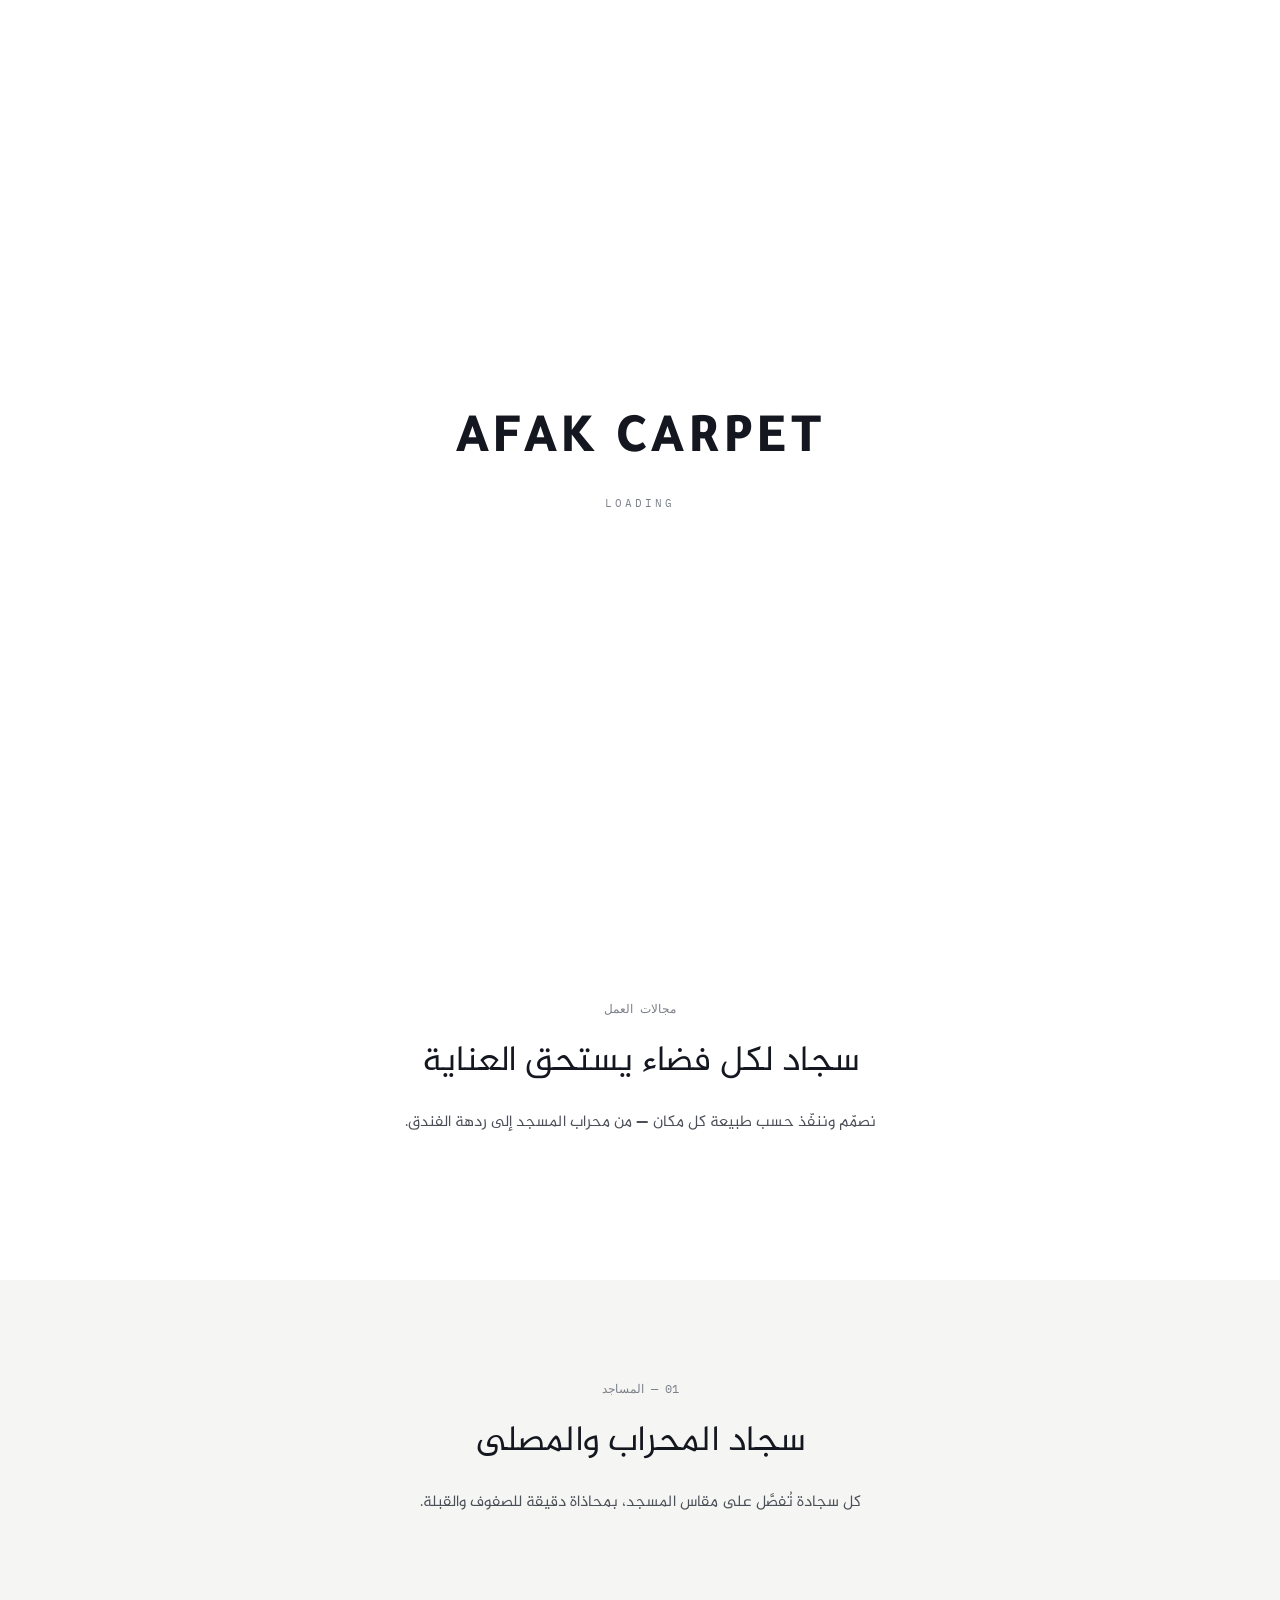
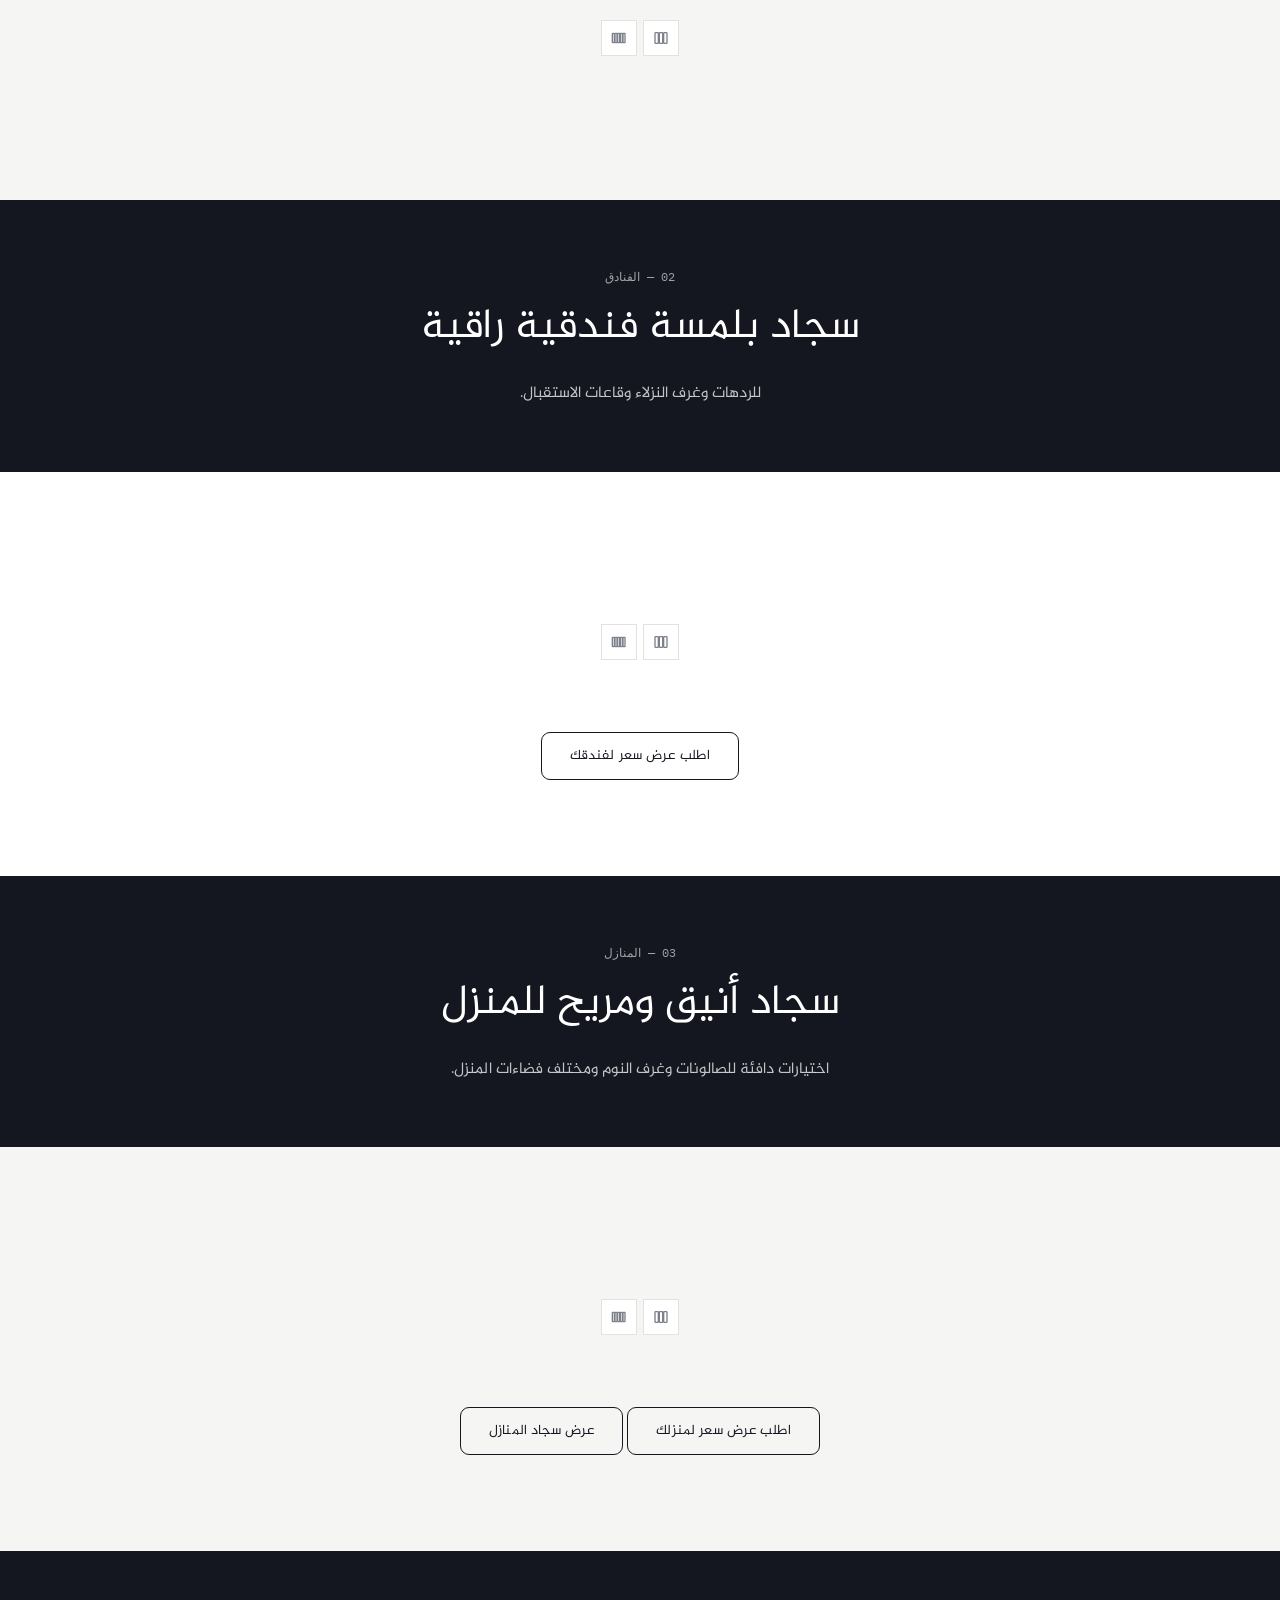
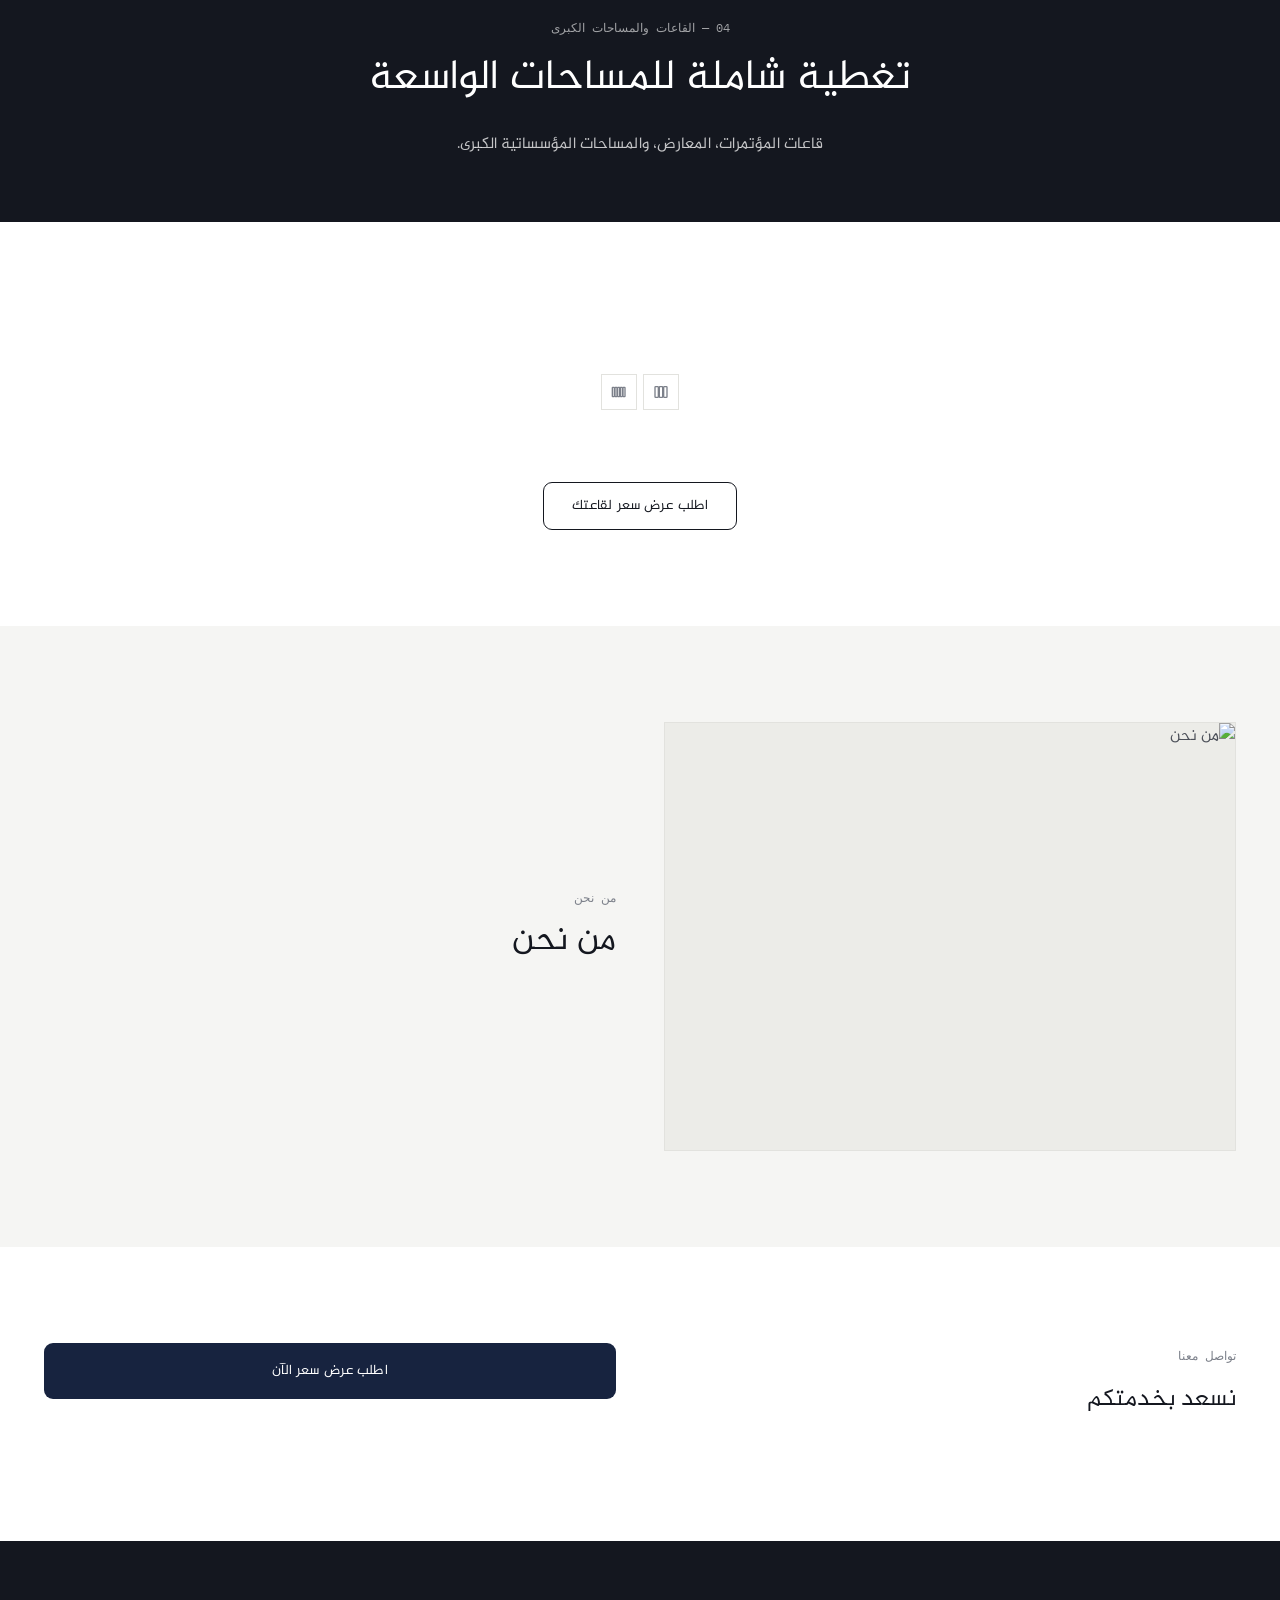
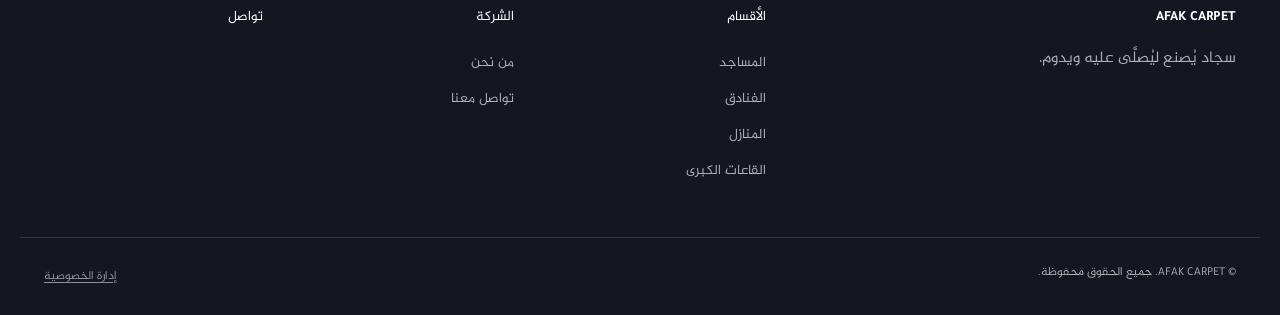
==== index.html @ c7d6a9c6 "Remove required markers from quote labels" ====
<!DOCTYPE html>
<html lang="ar" dir="rtl">
<head>
<meta charset="UTF-8">
<meta name="viewport" content="width=device-width, initial-scale=1.0">
<title>AFAK CARPET — سجاد المساجد والفنادق والمؤسسات</title>
<meta name="description" content="آفاق كاربت: توريد وتفصيل السجاد للمساجد والفنادق والروضات وقاعات المؤتمرات في الجزائر.">
<link rel="preconnect" href="https://fonts.googleapis.com">
<link href="https://fonts.googleapis.com/css2?family=Tajawal:wght@400;500;700;800&family=IBM+Plex+Mono:wght@400;500&display=swap" rel="stylesheet">
<link rel="icon" id="faviconLink" href="">
<link rel="stylesheet" href="design-tokens.css">
<link rel="stylesheet" href="style.css">
</head>
<body>
<a href="#top" class="skip-link">تخطي إلى المحتوى الرئيسي</a>

<div class="site-loader" id="siteLoader">
  <div class="site-loader-mark">AFAK CARPET</div>
  <div class="site-loader-sub">Loading</div>
</div>


<!-- ===================== HEADER ===================== -->
<header class="site-header on-dark" id="siteHeader">
  <div class="container">
    <a href="#top" class="brand" id="brandLink">
      <img id="logoImg" src="" alt="" style="display:none">
      <span id="brandName">AFAK CARPET</span>
    </a>
    <nav class="nav-links">
      <a class="nav-link" href="#mosques" data-i18n="nav.mosques">المساجد</a>
      <a class="nav-link" href="#hotels" data-i18n="nav.hotels">الفنادق</a>
      <a class="nav-link" href="#schools" data-i18n="nav.schools">المنازل</a>
      <a class="nav-link" href="#halls" data-i18n="nav.halls">القاعات والمساحات الكبرى</a>
      <a class="nav-link" href="#about" data-i18n="nav.about">من نحن</a>
      <a class="nav-link" href="#contact" data-i18n="nav.contact">تواصل معنا</a>
    </nav>
    <div class="nav-cta">
      <button class="lang-toggle" id="langToggle" aria-label="Switch language">
        <span data-lang-btn="ar" class="is-active">AR</span><span data-lang-btn="en">EN</span>
      </button>
      <button class="btn btn-primary" data-open-quote data-i18n="cta.quote">اطلب عرض سعر</button>
      <button class="hamburger" id="hamburgerBtn" aria-label="القائمة" aria-controls="drawer" aria-expanded="false"><span></span><span></span><span></span></button>
    </div>
  </div>
</header>

<!-- Mobile drawer -->
<div class="drawer" id="drawer" aria-hidden="true">
  <div class="drawer-head">
    <span class="brand">AFAK CARPET</span>
    <button class="drawer-close" id="drawerClose" aria-label="إغلاق">✕</button>
  </div>
  <ul class="drawer-links">
    <li><a href="#mosques" data-i18n="nav.mosques">المساجد</a></li>
    <li><a href="#hotels" data-i18n="nav.hotels">الفنادق</a></li>
    <li><a href="#schools" data-i18n="nav.schools">المنازل</a></li>
    <li><a href="#halls" data-i18n="nav.halls">القاعات والمساحات الكبرى</a></li>
    <li><a href="#about" data-i18n="nav.about">من نحن</a></li>
    <li><a href="#contact" data-i18n="nav.contact">تواصل معنا</a></li>
  </ul>
</div>

<main id="top">

  <!-- ===================== HERO SLIDER (Tesla-style) ===================== -->
  <section class="hero-slider" id="heroSlider">
    <!-- slides injected by JS -->
    <button class="hero-arrow prev" id="heroPrev" aria-label="السابق">‹</button>
    <button class="hero-arrow next" id="heroNext" aria-label="التالي">›</button>
    <div class="hero-dots" id="heroDots"></div>
    <span class="hero-scroll-hint" data-i18n="hero.scrollHint">مرّر للأسفل</span>
  </section>

  <!-- ===================== CATEGORIES ===================== -->
  <section class="section">
    <div class="container">
      <div class="section-head">
        <span class="label-eyebrow" data-i18n="cats.eyebrow">مجالات العمل</span>
        <h2 data-i18n="cats.title">سجاد لكل فضاء يستحق العناية</h2>
        <p data-i18n="cats.text">نصمّم وننفّذ حسب طبيعة كل مكان — من محراب المسجد إلى ردهة الفندق.</p>
      </div>
      <div class="cat-grid" id="catGrid"></div>
    </div>
  </section>

  <!-- ===================== MOSQUES — signature catalog experience ===================== -->
  <section class="section section-soft" id="mosques">
    <div class="container">
      <div class="section-head">
        <span class="label-eyebrow">01 — <span data-i18n="nav.mosques">المساجد</span></span>
        <h2><span data-i18n="mosques.title">سجاد المحراب والمصلى</span><span class="count-badge" id="mosquesCount"></span></h2>
        <p data-i18n="mosques.text">كل سجادة تُفصَّل على مقاس المسجد، بمحاذاة دقيقة للصفوف والقبلة.</p>
      </div>

      <div class="product-category-filters" id="mosquesProductCategories" aria-label="تصنيف المنتجات"></div>
      <div class="color-swatches" id="mosquesSwatches"></div>
      <div class="col-toggle" id="mosquesColToggle" data-grid="mosqueGrid">
        <button type="button" data-cols="1" aria-label="عمود واحد" aria-pressed="false" title="عمود واحد"><svg viewBox="0 0 24 24" fill="none" stroke="currentColor" stroke-width="2"><rect x="5" y="4" width="14" height="16" rx="1"/></svg></button>
        <button type="button" data-cols="2" aria-label="عمودين" aria-pressed="false" title="عمودين"><svg viewBox="0 0 24 24" fill="none" stroke="currentColor" stroke-width="2"><rect x="3" y="4" width="8" height="16" rx="1"/><rect x="13" y="4" width="8" height="16" rx="1"/></svg></button>
        <button type="button" data-cols="3" aria-label="ثلاث بطاقات" title="ثلاث بطاقات"><svg viewBox="0 0 24 24" fill="none" stroke="currentColor" stroke-width="2"><rect x="3" y="4" width="5" height="16" rx="1"/><rect x="9.5" y="4" width="5" height="16" rx="1"/><rect x="16" y="4" width="5" height="16" rx="1"/></svg></button>
        <button type="button" data-cols="6" aria-label="ست بطاقات" title="ست بطاقات"><svg viewBox="0 0 24 24" fill="none" stroke="currentColor" stroke-width="2"><rect x="2" y="5" width="3" height="14" rx=".5"/><rect x="6" y="5" width="3" height="14" rx=".5"/><rect x="10" y="5" width="3" height="14" rx=".5"/><rect x="14" y="5" width="3" height="14" rx=".5"/><rect x="18" y="5" width="3" height="14" rx=".5"/></svg></button>
      </div>

      <div class="product-grid" id="mosqueGrid"></div>
      <p class="empty-state" id="mosqueEmpty" style="display:none" data-i18n="empty.products">لا توجد منتجات مضافة بعد لهذا القسم.</p>
    </div>
  </section>

  <!-- ===================== HOTELS ===================== -->
  <section class="segment-hero" id="hotels-hero">
    <div class="container">
      <span class="label-eyebrow" style="color:rgba(255,255,255,.6)">02 — <span data-i18n="nav.hotels">الفنادق</span></span>
      <h1><span data-i18n="hotels.title">سجاد بلمسة فندقية راقية</span><span class="count-badge" id="hotelsCount" style="border-color:rgba(255,255,255,.3); color:rgba(255,255,255,.6)"></span></h1>
      <p data-i18n="hotels.text">للردهات وغرف النزلاء وقاعات الاستقبال.</p>
    </div>
  </section>
  <section class="section" id="hotels">
    <div class="container">
      <div class="product-category-filters" id="hotelsProductCategories" aria-label="تصنيف المنتجات"></div>
      <div class="color-swatches" id="hotelsSwatches"></div>
      <div class="col-toggle" id="hotelsColToggle" data-grid="hotelsGrid">
        <button type="button" data-cols="1" aria-label="عمود واحد" title="عمود واحد"><svg viewBox="0 0 24 24" fill="none" stroke="currentColor" stroke-width="2"><rect x="5" y="4" width="14" height="16" rx="1"/></svg></button>
        <button type="button" data-cols="2" aria-label="عمودين" title="عمودين"><svg viewBox="0 0 24 24" fill="none" stroke="currentColor" stroke-width="2"><rect x="3" y="4" width="8" height="16" rx="1"/><rect x="13" y="4" width="8" height="16" rx="1"/></svg></button>
        <button type="button" data-cols="3" aria-label="ثلاث بطاقات" title="ثلاث بطاقات"><svg viewBox="0 0 24 24" fill="none" stroke="currentColor" stroke-width="2"><rect x="3" y="4" width="5" height="16" rx="1"/><rect x="9.5" y="4" width="5" height="16" rx="1"/><rect x="16" y="4" width="5" height="16" rx="1"/></svg></button>
        <button type="button" data-cols="6" aria-label="ست بطاقات" title="ست بطاقات"><svg viewBox="0 0 24 24" fill="none" stroke="currentColor" stroke-width="2"><rect x="2" y="5" width="3" height="14" rx=".5"/><rect x="6" y="5" width="3" height="14" rx=".5"/><rect x="10" y="5" width="3" height="14" rx=".5"/><rect x="14" y="5" width="3" height="14" rx=".5"/><rect x="18" y="5" width="3" height="14" rx=".5"/></svg></button>
      </div>
      <div class="product-grid" id="hotelsGrid"></div>
      <p class="empty-state" id="hotelsEmpty" style="display:none" data-i18n="empty.products">لا توجد منتجات مضافة بعد لهذا القسم.</p>
      <div class="center mt-4"><button class="btn btn-outline" data-open-quote data-i18n="hotels.cta">اطلب عرض سعر لفندقك</button></div>
    </div>
  </section>

  <!-- ===================== HOUSE RUGS ===================== -->
  <section class="segment-hero" id="schools-hero">
    <div class="container">
      <span class="label-eyebrow" style="color:rgba(255,255,255,.6)">03 — <span data-i18n="nav.schools">المنازل</span></span>
      <h1><span data-i18n="schools.title">سجاد أنيق ومريح للمنزل</span><span class="count-badge" id="schoolsCount" style="border-color:rgba(255,255,255,.3); color:rgba(255,255,255,.6)"></span></h1>
      <p data-i18n="schools.text">اختيارات دافئة للصالونات وغرف النوم ومختلف فضاءات المنزل.</p>
    </div>
  </section>
  <section class="section section-soft" id="schools">
    <div class="container">
      <div class="product-category-filters" id="schoolsProductCategories" aria-label="تصنيف المنتجات"></div>
      <div class="color-swatches" id="schoolsSwatches"></div>
      <div class="col-toggle" id="schoolsColToggle" data-grid="schoolsGrid">
        <button type="button" data-cols="1" aria-label="عمود واحد" title="عمود واحد"><svg viewBox="0 0 24 24" fill="none" stroke="currentColor" stroke-width="2"><rect x="5" y="4" width="14" height="16" rx="1"/></svg></button>
        <button type="button" data-cols="2" aria-label="عمودين" title="عمودين"><svg viewBox="0 0 24 24" fill="none" stroke="currentColor" stroke-width="2"><rect x="3" y="4" width="8" height="16" rx="1"/><rect x="13" y="4" width="8" height="16" rx="1"/></svg></button>
        <button type="button" data-cols="3" aria-label="ثلاث بطاقات" title="ثلاث بطاقات"><svg viewBox="0 0 24 24" fill="none" stroke="currentColor" stroke-width="2"><rect x="3" y="4" width="5" height="16" rx="1"/><rect x="9.5" y="4" width="5" height="16" rx="1"/><rect x="16" y="4" width="5" height="16" rx="1"/></svg></button>
        <button type="button" data-cols="6" aria-label="ست بطاقات" title="ست بطاقات"><svg viewBox="0 0 24 24" fill="none" stroke="currentColor" stroke-width="2"><rect x="2" y="5" width="3" height="14" rx=".5"/><rect x="6" y="5" width="3" height="14" rx=".5"/><rect x="10" y="5" width="3" height="14" rx=".5"/><rect x="14" y="5" width="3" height="14" rx=".5"/><rect x="18" y="5" width="3" height="14" rx=".5"/></svg></button>
      </div>
      <div class="product-grid" id="schoolsGrid"></div>
      <p class="empty-state" id="schoolsEmpty" style="display:none" data-i18n="empty.products">لا توجد منتجات مضافة بعد لهذا القسم.</p>
      <div class="center mt-4"><button class="btn btn-outline" data-open-quote data-i18n="schools.cta">اطلب عرض سعر لمنزلك</button> <a class="btn btn-outline" href="ar/manazil/" data-house-page-link>عرض سجاد المنازل</a></div>
    </div>
  </section>

  <!-- ===================== HALLS ===================== -->
  <section class="segment-hero" id="halls-hero">
    <div class="container">
      <span class="label-eyebrow" style="color:rgba(255,255,255,.6)">04 — <span data-i18n="nav.halls">القاعات والمساحات الكبرى</span></span>
      <h1><span data-i18n="halls.title">تغطية شاملة للمساحات الواسعة</span><span class="count-badge" id="hallsCount" style="border-color:rgba(255,255,255,.3); color:rgba(255,255,255,.6)"></span></h1>
      <p data-i18n="halls.text">قاعات المؤتمرات، المعارض، والمساحات المؤسساتية الكبرى.</p>
    </div>
  </section>
  <section class="section" id="halls">
    <div class="container">
      <div class="product-category-filters" id="hallsProductCategories" aria-label="تصنيف المنتجات"></div>
      <div class="color-swatches" id="hallsSwatches"></div>
      <div class="col-toggle" id="hallsColToggle" data-grid="hallsGrid">
        <button type="button" data-cols="1" aria-label="عمود واحد" title="عمود واحد"><svg viewBox="0 0 24 24" fill="none" stroke="currentColor" stroke-width="2"><rect x="5" y="4" width="14" height="16" rx="1"/></svg></button>
        <button type="button" data-cols="2" aria-label="عمودين" title="عمودين"><svg viewBox="0 0 24 24" fill="none" stroke="currentColor" stroke-width="2"><rect x="3" y="4" width="8" height="16" rx="1"/><rect x="13" y="4" width="8" height="16" rx="1"/></svg></button>
        <button type="button" data-cols="3" aria-label="ثلاث بطاقات" title="ثلاث بطاقات"><svg viewBox="0 0 24 24" fill="none" stroke="currentColor" stroke-width="2"><rect x="3" y="4" width="5" height="16" rx="1"/><rect x="9.5" y="4" width="5" height="16" rx="1"/><rect x="16" y="4" width="5" height="16" rx="1"/></svg></button>
        <button type="button" data-cols="6" aria-label="ست بطاقات" title="ست بطاقات"><svg viewBox="0 0 24 24" fill="none" stroke="currentColor" stroke-width="2"><rect x="2" y="5" width="3" height="14" rx=".5"/><rect x="6" y="5" width="3" height="14" rx=".5"/><rect x="10" y="5" width="3" height="14" rx=".5"/><rect x="14" y="5" width="3" height="14" rx=".5"/><rect x="18" y="5" width="3" height="14" rx=".5"/></svg></button>
      </div>
      <div class="product-grid" id="hallsGrid"></div>
      <p class="empty-state" id="hallsEmpty" style="display:none" data-i18n="empty.products">لا توجد منتجات مضافة بعد لهذا القسم.</p>
      <div class="center mt-4"><button class="btn btn-outline" data-open-quote data-i18n="halls.cta">اطلب عرض سعر لقاعتك</button></div>
    </div>
  </section>

  <!-- ===================== ABOUT ===================== -->
  <section class="section section-soft" id="about">
    <div class="container about-grid">
      <div class="img-wrap"><img id="aboutImg" src="" alt="من نحن"></div>
      <div class="about-copy">
        <span class="label-eyebrow" data-i18n="nav.about">من نحن</span>
        <h2 id="aboutTitle">من نحن</h2>
        <p id="aboutText"></p>
      </div>
    </div>
  </section>

  <!-- ===================== PROJECTS ("مشاريعنا") ===================== -->
  <section class="section" id="projects" style="display:none">
    <div class="container">
      <div class="section-head">
        <span class="label-eyebrow" data-i18n="projects.eyebrow">أعمالنا</span>
        <h2 data-i18n="projects.title">مشاريع أنجزناها</h2>
      </div>
      <div class="projects-grid" id="projectsGrid"></div>
    </div>
  </section>

  <!-- ===================== TRUST BLOCK: stats / testimonials / certifications ===================== -->
  <section class="section section-soft" id="statsSection" style="display:none">
    <div class="container">
      <div class="stats-bar" id="statsBar"></div>
    </div>
  </section>

  <section class="section" id="testimonialsSection" style="display:none">
    <div class="container">
      <div class="section-head">
        <span class="label-eyebrow" data-i18n="testimonials.eyebrow">آراء عملائنا</span>
        <h2 data-i18n="testimonials.title">ثقتهم تشرفنا</h2>
      </div>
      <div class="testimonials-grid" id="testimonialsGrid"></div>
    </div>
  </section>

  <section class="section section-soft" id="certificationsSection" style="display:none">
    <div class="container">
      <div class="certifications-strip" id="certificationsStrip"></div>
    </div>
  </section>

  <!-- ===================== CONTACT ===================== -->
  <section class="section" id="contact">
    <div class="container contact-grid">
      <div>
        <span class="label-eyebrow" data-i18n="nav.contact">تواصل معنا</span>
        <h2 class="mt-2" data-i18n="contact.title">نسعد بخدمتكم</h2>
        <ul class="contact-info mt-4" id="contactList"></ul>
        <div class="social-row" id="socialRow"></div>
      </div>
      <div>
        <div class="contact-actions">
          <button class="btn btn-primary btn-block" data-open-quote style="height:56px" data-i18n="contact.cta">اطلب عرض سعر الآن</button>
          <a class="btn-whatsapp" id="contactWhatsappBtn" style="display:none" target="_blank" rel="noopener">
            <svg viewBox="0 0 24 24" fill="currentColor"><path d="M17.5 14.4c-.3-.1-1.7-.9-2-1-.3-.1-.5-.1-.6.1-.2.3-.7 1-.9 1.2-.2.2-.3.2-.6.1-.3-.1-1.3-.5-2.4-1.5-.9-.8-1.5-1.8-1.7-2.1-.2-.3 0-.5.1-.6.1-.1.3-.3.4-.5.1-.1.2-.3.2-.4.1-.2 0-.3 0-.5s-.6-1.5-.9-2c-.2-.5-.4-.5-.6-.5h-.5c-.2 0-.5.1-.7.3-.3.3-1 1-1 2.4s1 2.8 1.2 3c.1.2 2 3.1 4.9 4.3.7.3 1.2.5 1.6.6.7.2 1.3.2 1.8.1.6-.1 1.7-.7 1.9-1.3.2-.7.2-1.2.2-1.3-.1-.2-.3-.3-.6-.4z"/><path d="M12 2C6.5 2 2 6.5 2 12c0 1.9.5 3.7 1.5 5.3L2 22l4.8-1.4C8.3 21.5 10.1 22 12 22c5.5 0 10-4.5 10-10S17.5 2 12 2zm0 18.2c-1.7 0-3.3-.5-4.7-1.3l-.3-.2-3 .9.9-2.9-.2-.3C3.9 15 3.4 13.5 3.4 12 3.4 7.3 7.3 3.4 12 3.4S20.6 7.3 20.6 12 16.7 20.2 12 20.2z"/></svg>
            <span data-i18n="contact.whatsapp">تواصل عبر واتساب</span>
          </a>
        </div>
      </div>
    </div>
  </section>

</main>

<!-- ===================== FOOTER ===================== -->
<footer class="site-footer">
  <div class="container footer-grid">
    <div>
      <h4 id="footerBrand">AFAK CARPET</h4>
      <p data-i18n="footer.tagline">سجاد يُصنع ليُصلَّى عليه ويدوم.</p>
    </div>
    <div>
      <h4 data-i18n="footer.sections">الأقسام</h4>
      <ul>
        <li><a href="#mosques" data-i18n="nav.mosques">المساجد</a></li>
        <li><a href="#hotels" data-i18n="nav.hotels">الفنادق</a></li>
        <li><a href="#schools" data-i18n="nav.schools">المنازل</a></li>
        <li><a href="#halls" data-i18n="footer.hallsShort">القاعات الكبرى</a></li>
      </ul>
    </div>
    <div>
      <h4 data-i18n="footer.company">الشركة</h4>
      <ul>
        <li><a href="#about" data-i18n="nav.about">من نحن</a></li>
        <li><a href="#contact" data-i18n="nav.contact">تواصل معنا</a></li>
      </ul>
    </div>
    <div>
      <h4 data-i18n="footer.contact">تواصل</h4>
      <ul id="footerContact"></ul>
    </div>
  </div>
  <div class="container footer-bottom">
    <span>© <span id="year"></span> AFAK CARPET. <span data-i18n="footer.rights">جميع الحقوق محفوظة.</span></span>
    <button type="button" class="privacy-settings-link" id="privacySettingsBtn" data-i18n="privacy.manage">إدارة الخصوصية</button>
  </div>
</footer>

<!-- ===================== PRODUCT DETAIL OVERLAY ===================== -->
<div class="detail-overlay" id="detailOverlay" role="dialog" aria-modal="true" aria-hidden="true">
  <div class="detail-head">
    <button class="detail-back" id="detailClose">‹ <span data-i18n="detail.back">رجوع</span></button>
  </div>
  <div class="detail-body">
    <div class="detail-layout">
      <section class="detail-gallery-column" aria-label="معرض صور المنتج">
        <div class="detail-gallery-stage" id="detailGalleryStage">
          <button type="button" class="detail-gallery-arrow detail-gallery-prev" id="detailGalleryPrev" aria-label="الصورة السابقة">‹</button>
          <div class="detail-hero protected-image"><img id="detailImg" src="" alt=""><span class="product-watermark" id="detailWatermark" aria-hidden="true"></span></div>
          <button type="button" class="detail-gallery-arrow detail-gallery-next" id="detailGalleryNext" aria-label="الصورة التالية">›</button>
        </div>
        <div class="detail-thumbnails" id="detailThumbnails" aria-label="صور المنتج"></div>
      </section>
      <section class="detail-info-column" aria-label="معلومات المنتج">
        <nav class="breadcrumb" id="detailBreadcrumb"></nav>
        <span class="label-eyebrow" id="detailCat">—</span>
        <h1 class="detail-title" id="detailName">—</h1>
        <div class="detail-product-price" id="detailProductPrice">—</div>
        <p class="detail-product-description" id="detailDesc"></p>
        <div class="detail-spec-table" id="detailSpecs"></div>
        <div class="detail-sticky-action"><button class="btn btn-primary" id="detailStickyCta" data-open-quote>اطلب الفاتورة النموذجية</button></div>
      </section>
    </div>
  </div>
</div>
<div class="image-lightbox" id="imageLightbox" role="dialog" aria-modal="true" aria-hidden="true">
  <div class="image-lightbox-toolbar">
    <span id="lightboxImageCount">1 / 1</span>
    <button type="button" id="lightboxClose" aria-label="إغلاق">✕</button>
  </div>
  <button type="button" class="lightbox-arrow lightbox-prev" id="lightboxPrev" aria-label="الصورة السابقة">‹</button>
  <div class="image-lightbox-stage protected-image" id="imageLightboxStage"><img id="lightboxImage" src="" alt=""><span class="product-watermark" id="lightboxWatermark" aria-hidden="true"></span></div>
  <button type="button" class="lightbox-arrow lightbox-next" id="lightboxNext" aria-label="الصورة التالية">›</button>
  <div class="lightbox-thumbnails" id="lightboxThumbnails" aria-label="صور المنتج"></div>
</div>

<!-- ===================== FLOATING UTILITY BUTTONS ===================== -->
<button class="go-up-btn" id="goUpBtn" aria-label="الرجوع للأعلى">
  <svg viewBox="0 0 24 24" fill="none" stroke="currentColor" stroke-width="2" stroke-linecap="round" stroke-linejoin="round"><path d="M12 19V5"/><path d="M5 12l7-7 7 7"/></svg>
</button>
<button class="section-menu-btn" id="sectionMenuBtn" aria-label="أقسام الموقع" aria-controls="sectionMenuPopover" aria-expanded="false">
  <svg viewBox="0 0 24 24" fill="none" stroke="currentColor" stroke-width="2" stroke-linecap="round" stroke-linejoin="round"><path d="M12 5v14M5 12h14"/></svg>
</button>
<nav class="section-menu-popover" id="sectionMenuPopover"></nav>

<!-- ===================== QUOTE MODAL (unified form) ===================== -->
<div class="modal-overlay" id="quoteModal" role="dialog" aria-modal="true" aria-hidden="true">
  <div class="modal-box">
    <div class="modal-head">
      <h3 data-i18n="quote.title">اطلب عرض سعر</h3>
      <button class="modal-close" id="quoteClose" aria-label="إغلاق">✕</button>
    </div>
    <div class="quote-product-ref" id="quoteProductRefBox" style="display:none; margin-bottom:16px; padding:12px; background:var(--canvas-soft); border:1px solid var(--hairline); display:flex; align-items:center; gap:12px;">
      <img id="quoteProductRefImg" style="width:48px; height:48px; object-fit:contain; background:#fff; border:1px solid var(--hairline)">
      <div>
        <div style="font-size:12px; color:var(--muted)" data-i18n="quote.aboutProduct">بخصوص المنتج:</div>
        <div id="quoteProductRefName" style="font-weight:700; font-size:14px"></div>
      </div>
    </div>
    <div class="insulation-order-fields" id="insulationOrderFields" hidden>
      <div class="field"><label for="qInsulationEnabled">هل تريد العازل؟</label><select id="qInsulationEnabled"><option value="no">لا</option><option value="yes">نعم</option></select></div>
      <div class="admin-grid-2" id="insulationQualityFields" hidden>
        <div class="field"><label for="qInsulationQuality">نوعية العازل</label><select id="qInsulationQuality"></select></div>
        <div class="field"><label for="qInsulationArea">المساحة بالمتر المربع</label><input type="number" id="qInsulationArea" min="0.01" step="0.01"></div>
      </div>
      <p class="form-note" id="insulationEstimate"></p>
    </div>
    <form id="quoteForm">
      <div class="field">
        <label for="qName" data-i18n="quote.name">الاسم الكامل</label>
        <input type="text" id="qName" required>
      </div>
      <div class="field">
        <label for="qPhone" data-i18n="quote.phone">رقم الهاتف</label>
        <input type="tel" id="qPhone" required placeholder="05xxxxxxxx">
      </div>
      <div class="field">
        <label for="qCategory" data-i18n="quote.category">المجال المطلوب</label>
        <select id="qCategory" required>
          <option value="" data-i18n="quote.categoryPlaceholder">اختر المجال</option>
          <option value="mosques" data-i18n="nav.mosques">المساجد</option>
          <option value="hotels" data-i18n="nav.hotels">الفنادق</option>
          <option value="schools" data-i18n="nav.schools">المنازل</option>
          <option value="halls" data-i18n="nav.halls">قاعات المؤتمرات والمساحات الكبرى</option>
        </select>
      </div>
      <div class="admin-grid-2">
        <div class="field">
          <label for="qWilaya" data-i18n="quote.wilaya">الولاية</label>
          <select id="qWilaya" required><option value="" data-i18n="quote.wilayaPlaceholder">اختر الولاية</option></select>
        </div>
        <div class="field">
          <label for="qCommune" data-i18n="quote.commune">البلدية</label>
          <select id="qCommune" required><option value="" data-i18n="quote.communePlaceholder">اختر البلدية</option></select>
        </div>
      </div>
      <div class="field">
        <label for="qMessage" data-i18n="quote.message">تفاصيل إضافية (المساحة، الكمية...)</label>
        <textarea id="qMessage" data-i18n-placeholder="quote.messagePlaceholder" placeholder="مثال: قاعة صلاة 200م²"></textarea>
      </div>
      <div class="checkout-only-fields" id="checkoutOnlyFields" hidden>
        <div class="admin-grid-2">
          <div class="field"><label for="qQuantity">الكمية</label><input type="number" id="qQuantity" min="1" value="1"></div>
          <div class="field"><label for="qAddress">عنوان التوصيل</label><input type="text" id="qAddress" maxlength="240"></div>
        </div>
      </div>
      <div class="honeypot-field" aria-hidden="true">
        <label for="qWebsite">اترك هذا الحقل فارغًا</label>
        <input type="text" id="qWebsite" tabindex="-1" autocomplete="off">
      </div>
      <p class="form-error" id="quoteError" role="alert" hidden></p>
      <button type="submit" class="btn btn-primary btn-block" id="quoteSubmitButton" data-i18n="quote.submit">إرسال الطلب</button>
      <p class="form-note" id="quoteNote" data-i18n="quote.note">سنتواصل معكم في أقرب وقت لتأكيد التفاصيل والسعر.</p>
    </form>
    <div class="form-success" id="quoteSuccess" style="display:none">
      <div class="icon">✓</div>
      <h3 data-i18n="quote.successTitle">تم إرسال طلبكم بنجاح</h3>
      <p class="mt-2" data-i18n="quote.successText">سيتواصل معكم فريقنا قريبًا.</p>
      <a class="btn-whatsapp mt-4" id="successWhatsappBtn" style="display:none; margin:16px auto 0; width:fit-content" target="_blank" rel="noopener">
        <svg viewBox="0 0 24 24" fill="currentColor"><path d="M17.5 14.4c-.3-.1-1.7-.9-2-1-.3-.1-.5-.1-.6.1-.2.3-.7 1-.9 1.2-.2.2-.3.2-.6.1-.3-.1-1.3-.5-2.4-1.5-.9-.8-1.5-1.8-1.7-2.1-.2-.3 0-.5.1-.6.1-.1.3-.3.4-.5.1-.1.2-.3.2-.4.1-.2 0-.3 0-.5s-.6-1.5-.9-2c-.2-.5-.4-.5-.6-.5h-.5c-.2 0-.5.1-.7.3-.3.3-1 1-1 2.4s1 2.8 1.2 3c.1.2 2 3.1 4.9 4.3.7.3 1.2.5 1.6.6.7.2 1.3.2 1.8.1.6-.1 1.7-.7 1.9-1.3.2-.7.2-1.2.2-1.3-.1-.2-.3-.3-.6-.4z"/><path d="M12 2C6.5 2 2 6.5 2 12c0 1.9.5 3.7 1.5 5.3L2 22l4.8-1.4C8.3 21.5 10.1 22 12 22c5.5 0 10-4.5 10-10S17.5 2 12 2zm0 18.2c-1.7 0-3.3-.5-4.7-1.3l-.3-.2-3 .9.9-2.9-.2-.3C3.9 15 3.4 13.5 3.4 12 3.4 7.3 7.3 3.4 12 3.4S20.6 7.3 20.6 12 16.7 20.2 12 20.2z"/></svg>
        <span data-i18n="quote.alsoWhatsapp">إرسال عبر واتساب أيضًا</span>
      </a>
    </div>
  </div>
</div>

<!-- Privacy-first marketing consent: pixels are blocked until the visitor accepts. -->
<div class="consent-banner" id="consentBanner" role="dialog" aria-live="polite" aria-label="Privacy choices" hidden>
  <div class="consent-copy">
    <strong data-i18n="privacy.title">الخصوصية والاختيارات</strong>
    <p data-i18n="privacy.text">نستخدم ملفات تحليل اختيارية لفهم أداء الموقع وتحسينه. لن نحمّل Meta أو TikTok قبل موافقتك.</p>
  </div>
  <div class="consent-actions">
    <button type="button" class="btn btn-outline" id="consentReject" data-i18n="privacy.reject">رفض الاختياري</button>
    <button type="button" class="btn btn-primary" id="consentAccept" data-i18n="privacy.accept">السماح بالتحليل</button>
  </div>
</div>

<script type="module">
import { initSiteListener, subscribeSite, submitOrder, esc, money, tf, isProductPublic, activeProductOffer } from "./app.js";
import { WILAYAS, communesOf } from "./algeria-data.js";

let SITE = null;
let mosqueList = [];
let currentProductRef = null; // full product snapshot object, or null

const ATTRIBUTION_STORAGE_KEY = "afak_first_touch_attribution_v1";
const ATTRIBUTION_KEYS = ["utm_source", "utm_medium", "utm_campaign", "utm_term", "utm_content", "fbclid", "ttclid"];
function cleanAttributionValue(value, max = 180){
  return String(value || "").replace(/[\u0000-\u001f\u007f]/g, " ").trim().slice(0, max);
}
function captureAttribution(){
  let saved = {};
  try { saved = JSON.parse(localStorage.getItem(ATTRIBUTION_STORAGE_KEY) || "{}"); } catch {}
  const query = new URLSearchParams(location.search);
  const hasCampaignParams = ATTRIBUTION_KEYS.some(key => query.get(key));
  if (!saved.landingPath || hasCampaignParams){
    saved = {
      landingPath: saved.landingPath || cleanAttributionValue(`${location.pathname}${location.search}`, 240),
      referrer: saved.referrer || cleanAttributionValue(document.referrer, 300),
      utmSource: cleanAttributionValue(query.get("utm_source") || saved.utmSource, 100),
      utmMedium: cleanAttributionValue(query.get("utm_medium") || saved.utmMedium, 100),
      utmCampaign: cleanAttributionValue(query.get("utm_campaign") || saved.utmCampaign, 160),
      utmTerm: cleanAttributionValue(query.get("utm_term") || saved.utmTerm, 160),
      utmContent: cleanAttributionValue(query.get("utm_content") || saved.utmContent, 160),
      fbclid: cleanAttributionValue(query.get("fbclid") || saved.fbclid, 180),
      ttclid: cleanAttributionValue(query.get("ttclid") || saved.ttclid, 180)
    };
    try { localStorage.setItem(ATTRIBUTION_STORAGE_KEY, JSON.stringify(saved)); } catch {}
  }
  return {
    landingPath: cleanAttributionValue(saved.landingPath || `${location.pathname}${location.search}`, 240),
    referrer: cleanAttributionValue(saved.referrer || document.referrer, 300),
    utmSource: cleanAttributionValue(saved.utmSource, 100), utmMedium: cleanAttributionValue(saved.utmMedium, 100),
    utmCampaign: cleanAttributionValue(saved.utmCampaign, 160), utmTerm: cleanAttributionValue(saved.utmTerm, 160),
    utmContent: cleanAttributionValue(saved.utmContent, 160), fbclid: cleanAttributionValue(saved.fbclid, 180),
    ttclid: cleanAttributionValue(saved.ttclid, 180)
  };
}
const firstTouchAttribution = captureAttribution();
function clearQuoteError(){
  const error = document.getElementById("quoteError");
  if (error){ error.hidden = true; error.textContent = ""; }
}
function showQuoteError(message){
  const error = document.getElementById("quoteError");
  if (error){ error.textContent = message; error.hidden = false; }
}
// One active color per section: selecting a new swatch immediately clears the old one.
const colorFilterState = { mosques: null, hotels: null, schools: null, halls: null };
const productCategoryFilterState = { mosques: null, hotels: null, schools: null, halls: null };

// Backward-compatible reader: supports both the old single `secondaryColor`
// field and the newer `secondaryColors` array.
function productColors(p){
  if (Array.isArray(p.secondaryColors)) return p.secondaryColors;
  return p.secondaryColor ? [p.secondaryColor] : [];
}
function renderProductCategoryFilters(containerId, sectionKey, category, show, onChange){
  const wrap = document.getElementById(containerId);
  const items = Array.isArray(category?.productCategories) ? category.productCategories : [];
  if (!show || !items.length){ wrap.style.display = "none"; wrap.innerHTML = ""; return; }
  wrap.style.display = "flex";
  wrap.innerHTML = items.map(item => `
    <button type="button" class="product-category-filter${productCategoryFilterState[sectionKey] === item.id ? " is-active" : ""}"
      data-product-category="${esc(item.id)}" aria-pressed="${productCategoryFilterState[sectionKey] === item.id}">${esc(tf(item, "name", currentLang))}</button>`).join("");
  wrap.querySelectorAll("button").forEach(button => button.addEventListener("click", () => {
    const id = button.dataset.productCategory;
    productCategoryFilterState[sectionKey] = productCategoryFilterState[sectionKey] === id ? null : id;
    renderProductCategoryFilters(containerId, sectionKey, category, show, onChange);
    onChange();
  }));
}
function safeHexColor(value, fallback = "#ffffff"){
  const raw = String(value || "").trim();
  return /^#[0-9a-f]{6}$/i.test(raw) ? raw.toLowerCase() : fallback;
}
function hexToRgba(hex, alpha){
  const value = safeHexColor(hex).slice(1);
  const r = parseInt(value.slice(0,2), 16), g = parseInt(value.slice(2,4), 16), b = parseInt(value.slice(4,6), 16);
  return `rgba(${r},${g},${b},${alpha})`;
}

/* ==================================================================
   i18n — static chrome dictionary (Phase 1) + tf() for optional
   bilingual admin content (Phase 2, wired in via app.js's tf helper).
   ================================================================== */
const I18N = {
  ar: {
    "nav.mosques": "المساجد", "nav.hotels": "الفنادق", "nav.schools": "المنازل",
    "nav.halls": "القاعات والمساحات الكبرى", "nav.about": "من نحن", "nav.contact": "تواصل معنا",
    "cta.quote": "اطلب عرض سعر",
    "cats.eyebrow": "مجالات العمل", "cats.title": "سجاد لكل فضاء يستحق العناية",
    "cats.text": "نصمّم وننفّذ حسب طبيعة كل مكان — من محراب المسجد إلى ردهة الفندق.",
    "mosques.title": "سجاد المحراب والمصلى",
    "mosques.text": "كل سجادة تُفصَّل على مقاس المسجد، بمحاذاة دقيقة للصفوف والقبلة.",
    "hotels.title": "سجاد بلمسة فندقية راقية", "hotels.text": "للردهات وغرف النزلاء وقاعات الاستقبال.",
    "hotels.cta": "اطلب عرض سعر لفندقك",
    "schools.title": "سجاد أنيق ومريح للمنزل", "schools.text": "اختيارات دافئة للصالونات وغرف النوم ومختلف فضاءات المنزل.",
    "schools.cta": "اطلب عرض سعر لمنزلك",
    "halls.title": "تغطية شاملة للمساحات الواسعة", "halls.text": "قاعات المؤتمرات، المعارض، والمساحات المؤسساتية الكبرى.",
    "halls.cta": "اطلب عرض سعر لقاعتك",
    "empty.products": "لا توجد منتجات مضافة بعد لهذا القسم.",
    "contact.title": "نسعد بخدمتكم", "contact.cta": "اطلب عرض سعر الآن", "contact.whatsapp": "تواصل عبر واتساب",
    "footer.tagline": "سجاد يُصنع ليُصلَّى عليه ويدوم.", "footer.sections": "الأقسام",
    "footer.hallsShort": "القاعات الكبرى", "footer.company": "الشركة", "footer.contact": "تواصل",
    "footer.rights": "جميع الحقوق محفوظة.", "footer.admin": "لوحة التحكم",
    "quote.title": "اطلب عرض سعر", "quote.aboutProduct": "بخصوص المنتج:",
    "quote.name": "الاسم الكامل", "quote.phone": "رقم الهاتف",
    "quote.category": "المجال المطلوب", "quote.categoryPlaceholder": "اختر المجال",
    "quote.wilaya": "الولاية", "quote.wilayaPlaceholder": "اختر الولاية",
    "quote.commune": "البلدية", "quote.communePlaceholder": "اختر البلدية",
    "quote.message": "تفاصيل إضافية (المساحة، الكمية...)", "quote.messagePlaceholder": "مثال: قاعة صلاة 200م²",
    "quote.submit": "إرسال الطلب", "quote.note": "سنتواصل معكم في أقرب وقت لتأكيد التفاصيل والسعر.",
    "quote.successTitle": "تم إرسال طلبكم بنجاح", "quote.successText": "سيتواصل معكم فريقنا قريبًا.",
    "quote.alsoWhatsapp": "إرسال عبر واتساب أيضًا",
    "detail.back": "رجوع", "detail.cta": "اطلب عرض سعر لهذا المنتج",
    "hero.explore": "استكشف المنتجات", "hero.scrollHint": "مرّر للأسفل", "card.quote": "اطلب عرض سعر",
    "projects.eyebrow": "أعمالنا", "projects.title": "مشاريع أنجزناها",
    "testimonials.eyebrow": "آراء عملائنا", "testimonials.title": "ثقتهم تشرفنا",
    "products.count": "منتج",
    "privacy.title": "الخصوصية والاختيارات", "privacy.text": "نستخدم ملفات تحليل اختيارية لفهم أداء الموقع وتحسينه. لن نحمّل Meta أو TikTok قبل موافقتك.", "privacy.reject": "رفض الاختياري", "privacy.accept": "السماح بالتحليل", "privacy.manage": "إدارة الخصوصية"
  },
  en: {
    "nav.mosques": "Mosques", "nav.hotels": "Hotels", "nav.schools": "House Rugs",
    "nav.halls": "Conference Halls", "nav.about": "About Us", "nav.contact": "Contact Us",
    "cta.quote": "Get a Quote",
    "cats.eyebrow": "What We Do", "cats.title": "Carpets for every space that deserves care",
    "cats.text": "Designed and executed for each place's nature — from the mosque's mihrab to the hotel lobby.",
    "mosques.title": "Mihrab & Prayer Hall Carpets",
    "mosques.text": "Every carpet is tailored to the mosque's exact size, precisely aligned with rows and qibla.",
    "hotels.title": "Carpets with a refined hotel touch", "hotels.text": "For lobbies, guest rooms, and reception halls.",
    "hotels.cta": "Get a quote for your hotel",
    "schools.title": "Elegant rugs for the home", "schools.text": "Warm choices for living rooms, bedrooms, and every home space.",
    "schools.cta": "Get a quote for your home",
    "halls.title": "Full coverage for large spaces", "halls.text": "Conference halls, exhibitions, and large institutional spaces.",
    "halls.cta": "Get a quote for your hall",
    "empty.products": "No products added yet for this section.",
    "contact.title": "We're happy to help", "contact.cta": "Get a Quote Now", "contact.whatsapp": "Chat on WhatsApp",
    "footer.tagline": "Carpets made to be prayed on, and to last.", "footer.sections": "Sections",
    "footer.hallsShort": "Large Halls", "footer.company": "Company", "footer.contact": "Contact",
    "footer.rights": "All rights reserved.", "footer.admin": "Admin Panel",
    "quote.title": "Request a Quote", "quote.aboutProduct": "About this product:",
    "quote.name": "Full Name", "quote.phone": "Phone Number",
    "quote.category": "Field of interest", "quote.categoryPlaceholder": "Choose a field",
    "quote.wilaya": "Wilaya", "quote.wilayaPlaceholder": "Choose wilaya",
    "quote.commune": "Commune", "quote.communePlaceholder": "Choose commune",
    "quote.message": "Additional details (area, quantity...)", "quote.messagePlaceholder": "e.g. 200m² prayer hall",
    "quote.submit": "Send Request", "quote.note": "We'll contact you shortly to confirm details and pricing.",
    "quote.successTitle": "Your request was sent successfully", "quote.successText": "Our team will reach out to you soon.",
    "quote.alsoWhatsapp": "Also send via WhatsApp",
    "detail.back": "Back", "detail.cta": "Request a quote for this product",
    "hero.explore": "Explore Products", "hero.scrollHint": "Scroll down", "card.quote": "Get a Quote",
    "projects.eyebrow": "Our Work", "projects.title": "Completed Projects",
    "testimonials.eyebrow": "Client Voices", "testimonials.title": "Trusted by those we serve",
    "products.count": "products",
    "privacy.title": "Privacy choices", "privacy.text": "We use optional analytics to understand and improve the website. Meta and TikTok will not load before you consent.", "privacy.reject": "Reject optional", "privacy.accept": "Allow analytics", "privacy.manage": "Privacy settings"
  }
};
let currentLang = localStorage.getItem("afak_lang") || "ar";

function applyTranslations(){
  document.documentElement.lang = currentLang;
  document.documentElement.dir = currentLang === "ar" ? "rtl" : "ltr";
  const dict = I18N[currentLang];
  document.querySelectorAll("[data-i18n]").forEach(el => {
    const key = el.dataset.i18n;
    if (dict[key] !== undefined) el.textContent = dict[key];
  });
  document.querySelectorAll("[data-i18n-placeholder]").forEach(el => {
    const key = el.dataset.i18nPlaceholder;
    if (dict[key] !== undefined) el.placeholder = dict[key];
  });
  document.querySelectorAll("[data-lang-btn]").forEach(el => {
    el.classList.toggle("is-active", el.dataset.langBtn === currentLang);
  });
  if (SITE) renderAll();
}
document.getElementById("langToggle").addEventListener("click", () => {
  currentLang = currentLang === "ar" ? "en" : "ar";
  localStorage.setItem("afak_lang", currentLang);
  applyTranslations();
});

/* ---------------- Header scroll + drawer ---------------- */
const header = document.getElementById("siteHeader");
window.addEventListener("scroll", () => {
  const scrolled = window.scrollY > 60;
  header.classList.toggle("is-scrolled", scrolled);
  header.classList.toggle("on-dark", !scrolled);
}, { passive: true });

const drawer = document.getElementById("drawer");
const hamburgerBtn = document.getElementById("hamburgerBtn");
let lastDrawerFocus = null;
function setDrawerOpen(open){
  const isOpen = Boolean(open);
  if (isOpen) lastDrawerFocus = document.activeElement;
  drawer.classList.toggle("is-open", isOpen);
  drawer.setAttribute("aria-hidden", String(!isOpen));
  hamburgerBtn.setAttribute("aria-expanded", String(isOpen));
  document.body.classList.toggle("drawer-open", isOpen);
  if (isOpen) requestAnimationFrame(() => drawer.querySelector("a")?.focus());
  else { lastDrawerFocus?.focus?.(); lastDrawerFocus = null; }
}
hamburgerBtn.addEventListener("click", () => setDrawerOpen(!drawer.classList.contains("is-open")));
document.getElementById("drawerClose").addEventListener("click", () => setDrawerOpen(false));
drawer.querySelectorAll("a").forEach(a => a.addEventListener("click", () => setDrawerOpen(false)));

/* ---------------- Wilaya / commune selects ---------------- */
function fillWilayaSelect(sel){
  WILAYAS.forEach(w => {
    const opt = document.createElement("option");
    opt.value = w.code; opt.textContent = `${w.code} - ${w.ar}`;
    sel.appendChild(opt);
  });
}
const qWilaya = document.getElementById("qWilaya");
const qCommune = document.getElementById("qCommune");
fillWilayaSelect(qWilaya);
qWilaya.addEventListener("change", () => {
  qCommune.innerHTML = `<option value="">${esc(I18N[currentLang]["quote.communePlaceholder"])}</option>`;
  communesOf(qWilaya.value).forEach(c => {
    const opt = document.createElement("option");
    opt.value = c; opt.textContent = c;
    qCommune.appendChild(opt);
  });
});

/* ---------------- WhatsApp helpers ---------------- */
function waLink(phoneRaw, message){
  const digits = (phoneRaw || "").replace(/\D/g, "").slice(0, 20);
  if (!digits) return "";
  const url = new URL(`https://wa.me/${digits}`);
  if (message) url.search = "?text=" + encodeURIComponent(String(message).slice(0, 1800));
  return url.toString();
}
function cleanText(value, max = 500){
  return String(value ?? "").replace(/[\u0000-\u001f\u007f]/g, " ").replace(/\s+/g, " ").trim().slice(0, max);
}
function cleanMultiline(value, max = 1000){
  return String(value ?? "").replace(/[\u0000-\u0008\u000b\u000c\u000e-\u001f\u007f]/g, " ").trim().slice(0, max);
}
function safePageUrl(value, fallback = "#top"){
  const raw = String(value ?? "").trim();
  if (!raw) return fallback;
  if (/^#[A-Za-z][A-Za-z0-9_-]*$/.test(raw)) return raw;
  try{
    const url = new URL(raw, location.origin);
    if (["http:", "https:"].includes(url.protocol)) return url.href;
  } catch {}
  return fallback;
}
function safeImageUrl(value){
  try{
    const url = new URL(String(value ?? "").trim(), location.origin);
    return ["http:", "https:"].includes(url.protocol) ? url.href : "";
  } catch { return ""; }
}
function watermarkMarkup(){
  const settings = SITE?.settings || {};
  if (settings.watermarkEnabled === false) return "";
  const logo = safeImageUrl(settings.logoUrl || "");
  const text = esc(settings.watermarkText || "AFAK CARPET");
  return `${logo ? `<img src="${esc(logo)}" alt="">` : ""}<span>${text}</span>`;
}
document.addEventListener("contextmenu", event => { if (SITE?.settings?.imageProtectionEnabled !== false && event.target.closest(".protected-image")) event.preventDefault(); });
document.addEventListener("dragstart", event => { if (SITE?.settings?.imageProtectionEnabled !== false && event.target.closest(".protected-image")) event.preventDefault(); });
function normalizePhone(value){ return String(value ?? "").replace(/[^0-9+]/g, "").slice(0, 20); }
function lastSubmittedOrder(){ return window.__afakLastOrder || null; }

/* ---------------- Quote modal ---------------- */
const quoteModal = document.getElementById("quoteModal");
const quoteForm = document.getElementById("quoteForm");
const quoteSuccess = document.getElementById("quoteSuccess");
const quoteProductRefBox = document.getElementById("quoteProductRefBox");

function openQuote(productSnapshot){
  clearQuoteError();
  currentProductRef = productSnapshot || null;
  const isHouseOrder = currentProductRef?.categoryId === "schools";
  const checkoutFields = document.getElementById("checkoutOnlyFields");
  checkoutFields.hidden = !isHouseOrder;
  document.getElementById("qQuantity").value = "1";
  document.getElementById("qAddress").value = "";
  const insulationFields = document.getElementById("insulationOrderFields");
  const insulationQualityFields = document.getElementById("insulationQualityFields");
  const insulationOptions = Array.isArray(currentProductRef?.insulationOptions) ? currentProductRef.insulationOptions : [];
  insulationFields.hidden = !currentProductRef || !insulationOptions.length;
  document.getElementById("qInsulationEnabled").value = "no";
  document.getElementById("qInsulationArea").value = "";
  document.getElementById("qInsulationQuality").innerHTML = insulationOptions.map(option => `<option value="${esc(option.id)}" data-price="${Number(option.pricePerSqm) || 0}">${esc(option.name)} — ${esc(money(option.pricePerSqm))}/م²</option>`).join("");
  insulationQualityFields.hidden = true;
  document.getElementById("insulationEstimate").textContent = "";
  document.getElementById("quoteSubmitButton").textContent = isHouseOrder ? (currentLang === "ar" ? "تأكيد الطلب" : "Confirm order") : (currentLang === "ar" ? "إرسال الطلب" : "Send request");
  document.getElementById("quoteNote").textContent = isHouseOrder ? (currentLang === "ar" ? "سنتواصل معكم لتأكيد التوفر والتوصيل والسعر النهائي." : "We will contact you to confirm availability, delivery, and the final price.") : (currentLang === "ar" ? "سنتواصل معكم في أقرب وقت لتأكيد التفاصيل والسعر." : "We will contact you shortly to confirm the details and price.");
  if (currentProductRef){
    document.getElementById("qCategory").value = currentProductRef.categoryId || "";
    document.getElementById("quoteProductRefImg").src = currentProductRef.image || "";
    document.getElementById("quoteProductRefName").textContent =
      `${currentProductRef.name || ""}${currentProductRef.price ? " — " + money(currentProductRef.price) : ""}`;
    quoteProductRefBox.style.display = "flex";
  } else {
    quoteProductRefBox.style.display = "none";
  }
  quoteForm.style.display = "block";
  quoteSuccess.style.display = "none";
  setQuoteModalOpen(true);
}
function updateInsulationEstimate(){
  const enabled = document.getElementById("qInsulationEnabled").value === "yes";
  const quality = document.getElementById("qInsulationQuality");
  const area = Math.max(0, Number(document.getElementById("qInsulationArea").value) || 0);
  const pricePerSqm = Number(quality.selectedOptions[0]?.dataset.price || 0);
  document.getElementById("insulationQualityFields").hidden = !enabled;
  document.getElementById("insulationEstimate").textContent = enabled && area && pricePerSqm ? `التقدير: ${area} م² × ${money(pricePerSqm)} = ${money(area * pricePerSqm)}` : "";
}
document.getElementById("qInsulationEnabled").addEventListener("change", updateInsulationEstimate);
document.getElementById("qInsulationQuality").addEventListener("change", updateInsulationEstimate);
document.getElementById("qInsulationArea").addEventListener("input", updateInsulationEstimate);
let lastQuoteFocus = null;
function setQuoteModalOpen(open){
  const isOpen = Boolean(open);
  if (isOpen) lastQuoteFocus = document.activeElement;
  quoteModal.classList.toggle("is-open", isOpen);
  quoteModal.setAttribute("aria-hidden", String(!isOpen));
  document.body.classList.toggle("modal-open", isOpen);
  if (isOpen) requestAnimationFrame(() => quoteModal.querySelector("input, select, textarea, button")?.focus());
  else { lastQuoteFocus?.focus?.(); lastQuoteFocus = null; }
}
document.addEventListener("click", (e) => {
  const trigger = e.target.closest("[data-open-quote]");
  if (!trigger) return;
  const fromDetail = trigger.closest("#detailOverlay");
  openQuote(fromDetail ? currentProductRef : (trigger.dataset.productSnapshot ? JSON.parse(trigger.dataset.productSnapshot) : null));
});
document.getElementById("quoteClose").addEventListener("click", () => setQuoteModalOpen(false));
quoteModal.addEventListener("click", (e) => { if (e.target === quoteModal) setQuoteModalOpen(false); });

quoteForm.addEventListener("submit", async (e) => {
  e.preventDefault();
  const submitBtn = quoteForm.querySelector("button[type=submit]");
  submitBtn.disabled = true;
  clearQuoteError();
  if (document.getElementById("qWebsite")?.value.trim()) { submitBtn.disabled = false; return; }
  const allowedCategories = new Set(["mosques", "hotels", "schools", "halls"]);
  const name = cleanText(document.getElementById("qName").value, 120);
  const phone = normalizePhone(document.getElementById("qPhone").value);
  const category = cleanText(document.getElementById("qCategory").value, 20);
  const wilayaCode = cleanText(qWilaya.value, 10);
  const wilayaName = cleanText(qWilaya.options[qWilaya.selectedIndex]?.text || "", 100);
  const commune = cleanText(qCommune.value, 100);
  const message = cleanMultiline(document.getElementById("qMessage").value, 1000);
  const quantity = Math.max(1, Number.parseInt(document.getElementById("qQuantity")?.value || "1", 10) || 1);
  const deliveryAddress = cleanText(document.getElementById("qAddress")?.value, 240);
  const insulationEnabled = document.getElementById("qInsulationEnabled").value === "yes";
  const insulationOption = currentProductRef?.insulationOptions?.find(option => option.id === document.getElementById("qInsulationQuality").value);
  const insulationArea = Math.max(0, Number(document.getElementById("qInsulationArea").value) || 0);
  const insulation = { enabled: insulationEnabled, qualityId: insulationOption?.id || "", qualityName: insulationOption?.name || "", pricePerSqm: Number(insulationOption?.pricePerSqm) || 0, areaSqm: insulationArea, total: insulationEnabled ? insulationArea * (Number(insulationOption?.pricePerSqm) || 0) : 0 };
  const rawProduct = currentProductRef;
  const product = rawProduct ? {
    id: cleanText(rawProduct.id, 80), name: cleanText(rawProduct.name, 160),
    categoryId: cleanText(rawProduct.categoryId, 20), categoryName: cleanText(rawProduct.categoryName, 120),
    size: cleanText(rawProduct.size, 80), color: cleanText(rawProduct.color, 120),
    material: cleanText(rawProduct.material, 120), sku: cleanText(rawProduct.sku, 80),
    secondaryColors: Array.isArray(rawProduct.secondaryColors) ? rawProduct.secondaryColors.map(value => cleanText(value, 60)).filter(Boolean).slice(0, 12) : [],
    price: Number.isFinite(Number(rawProduct.price)) ? Number(rawProduct.price) : null,
    image: safeImageUrl(rawProduct.image),
    link: safePageUrl(rawProduct.link, ""), specifications: Array.isArray(rawProduct.specifications) ? rawProduct.specifications : []
  } : null;
  if (name.length < 2 || phone.replace(/\D/g, "").length < 8 || !allowedCategories.has(category) || !wilayaCode || (category === "schools" && !deliveryAddress) || (insulationEnabled && (!insulationOption || insulationArea <= 0))){
    submitBtn.disabled = false;
    showQuoteError("تحقق من الاسم ورقم الهاتف والمجال والولاية.");
    return;
  }
  const payload = {
    name, phone, category, wilayaCode, wilayaName, commune, message, quantity, deliveryAddress, product, insulation,
    attribution: firstTouchAttribution
  };
  try{
    await submitOrder(payload);
    window.__afakLastOrder = { ...payload };
    quoteForm.style.display = "none";
    quoteSuccess.style.display = "block";
    trackMarketingEvent("Lead", { content_name: product?.name || "Quote request", category });

    const waBtn = document.getElementById("successWhatsappBtn");
    if (SITE?.settings?.whatsapp){
      const catLabel = I18N[currentLang]["nav." + payload.category] || payload.category;
      const lines = [
        `${payload.name} :الاسم`,
        payload.product ? `${payload.product.name} :المنتج` : null,
        payload.category === "schools" ? `${payload.quantity} :الكمية` : null,
        payload.category === "schools" ? `${payload.deliveryAddress} :عنوان التوصيل` : null,
        payload.insulation?.enabled ? `${payload.insulation.qualityName} — ${payload.insulation.areaSqm} م² — ${money(payload.insulation.total)} :العازل` : null,
        `${catLabel} :المجال`,
        payload.message ? `${payload.message} :ملاحظات` : null
      ].filter(Boolean);
      waBtn.href = waLink(SITE.settings.whatsapp, lines.join("\n"));
      waBtn.style.display = "inline-flex";
    } else {
      waBtn.style.display = "none";
    }

    quoteForm.reset();
  } catch(err){
    showQuoteError("حدث خطأ أثناء إرسال الطلب، حاول مجددًا: " + (err?.message || "حاول لاحقًا"));
  } finally {
    submitBtn.disabled = false;
  }
});

/* ---------------- Product detail overlay ---------------- */
const detailOverlay = document.getElementById("detailOverlay");
let lastDetailFocus = null;
let currentDetailProduct = null;
function setDetailOpen(open){
  const isOpen = Boolean(open);
  if (isOpen) {
    lastDetailFocus = document.activeElement;
    // Reset a previous swipe and restart from the fully closed state.
    detailOverlay.classList.remove("is-dragging", "is-open");
    detailOverlay.style.removeProperty("transform");
    void detailOverlay.offsetWidth;
    detailOverlay.classList.add("is-open");
  } else {
    detailOverlay.classList.remove("is-open");
  }
  detailOverlay.setAttribute("aria-hidden", String(!isOpen));
  document.body.classList.toggle("detail-open", isOpen);
  if (isOpen) requestAnimationFrame(() => document.getElementById("detailClose")?.focus());
  else { lastDetailFocus?.focus?.(); lastDetailFocus = null; }
}
document.getElementById("detailClose").addEventListener("click", () => {
  setDetailOpen(false);
  if (location.hash.startsWith("#p-")) history.replaceState(null, "", location.pathname + location.search);
});

/* ---------------- Product detail — direct horizontal dismiss ---------------- */
(function(){
  let pointerId = null, startX = 0, startY = 0, lastX = 0, startTime = 0, dragging = false;
  const finish = (event, cancelled = false) => {
    if (!dragging || (event && event.pointerId !== pointerId)) return;
    const now = performance.now();
    const dx = cancelled ? lastX - startX : (event.clientX - startX);
    const velocity = (lastX - startX) / Math.max(1, now - startTime);
    const shouldClose = !cancelled && (dx > Math.max(72, detailOverlay.clientWidth * .22) || (velocity > .5 && dx > 28));
    dragging = false; pointerId = null;
    detailOverlay.classList.remove("is-dragging");
    if (shouldClose){
      setDetailOpen(false);
      if (location.hash.startsWith("#p-")) history.replaceState(null, "", location.pathname + location.search);
      window.setTimeout(() => detailOverlay.style.removeProperty("transform"), 460);
    } else {
      detailOverlay.style.removeProperty("transform");
    }
  };
  const canSwipeDetail = event => event.pointerType === "touch" || event.pointerType === "pen";
  detailOverlay.addEventListener("pointerdown", (e) => {
    // Desktop clicks must never translate the full-screen detail panel.
    // Horizontal dismissal remains available for touch and pen input.
    if (!canSwipeDetail(e)) return;
    if (e.target.closest("button,a,input,select,textarea")) return;
    pointerId = e.pointerId; startX = lastX = e.clientX; startY = e.clientY; startTime = performance.now(); dragging = false;
    detailOverlay.setPointerCapture?.(pointerId);
  });
  detailOverlay.addEventListener("pointermove", (e) => {
    if (pointerId !== e.pointerId) return;
    const dx = e.clientX - startX;
    const dy = e.clientY - startY;
    if (!dragging){
      if (Math.abs(dx) < 10 || Math.abs(dx) < Math.abs(dy)) return;
      dragging = true; detailOverlay.classList.add("is-dragging");
    }
    e.preventDefault();
    lastX = e.clientX;
    const offset = Math.max(0, Math.min(detailOverlay.clientWidth, dx));
    detailOverlay.style.transform = `translate3d(${offset}px,0,0)`;
  });
  detailOverlay.addEventListener("pointerup", (e) => finish(e));
  detailOverlay.addEventListener("pointercancel", (e) => finish(e, true));
  detailOverlay.addEventListener("lostpointercapture", () => { if (dragging) finish(null, true); });
})();

function snapshotOf(p, categoryName){
  const link = `${location.origin}${location.pathname}#p-${p.id}`;
  return {
    id: p.id || "", categoryId: p.categoryId, name: tf(p, "name", currentLang),
    price: Number.isFinite(Number(p.price)) ? Number(p.price) : null,
    productCategoryId: p.productCategoryId || "general",
    insulationOptions: p.feltEnabled === false ? [] : (SITE?.categories?.find(category => category.id === p.categoryId)?.productCategories?.find(category => category.id === (p.productCategoryId || "general"))?.insulationOptions || []).map(option => ({ id: option.id, name: tf(option, "name", currentLang), pricePerSqm: Number(option.pricePerSqm) || 0 })),
    size: tf(p, "size", currentLang) || p.size || "", color: p.color || "",
    secondaryColors: productColors(p), material: tf(p, "material", currentLang) || p.material || "",
    specifications: (p.specifications || []).slice(0, 30).map(item => ({ label: tf(item, "label", currentLang), value: tf(item, "value", currentLang) })),
    sku: p.sku || "", link,
    image: safeImageUrl((p.images && p.images[0]) || ""), categoryName: categoryName || ""
  };
}

let detailImages = [], detailImageIndex = 0;
const imageLightbox = document.getElementById("imageLightbox");
const lightboxImage = document.getElementById("lightboxImage");
function renderLightbox(){
  lightboxImage.src = safeImageUrl(detailImages[detailImageIndex] || "");
  lightboxImage.alt = tf(currentDetailProduct, "name", currentLang);
  document.getElementById("lightboxWatermark").innerHTML = watermarkMarkup();
  document.getElementById("lightboxImageCount").textContent = `${detailImageIndex + 1} / ${Math.max(1, detailImages.length)}`;
  document.getElementById("lightboxPrev").hidden = detailImages.length < 2;
  document.getElementById("lightboxNext").hidden = detailImages.length < 2;
  document.getElementById("lightboxThumbnails").innerHTML = detailImages.map((url, index) => `<button type="button" class="lightbox-thumbnail${index === detailImageIndex ? " is-active" : ""}" data-index="${index}" aria-label="الصورة ${index + 1}" aria-current="${index === detailImageIndex}"><img src="${esc(safeImageUrl(url))}" loading="lazy" decoding="async" alt=""></button>`).join("");
  document.querySelectorAll("#lightboxThumbnails button").forEach(button => button.addEventListener("click", () => { detailImageIndex = Number(button.dataset.index); renderDetailImage(); }));
}
function openImageLightbox(){
  renderLightbox();
  imageLightbox.classList.add("is-open");
  imageLightbox.setAttribute("aria-hidden", "false");
  document.body.classList.add("image-lightbox-open");
}
function closeImageLightbox(){
  imageLightbox.classList.remove("is-open");
  imageLightbox.setAttribute("aria-hidden", "true");
  document.body.classList.remove("image-lightbox-open");
}
document.getElementById("detailImg").addEventListener("click", openImageLightbox);
document.getElementById("lightboxClose").addEventListener("click", closeImageLightbox);
document.getElementById("lightboxPrev").addEventListener("click", () => changeDetailImage(document.documentElement.dir === "rtl" ? 1 : -1));
document.getElementById("lightboxNext").addEventListener("click", () => changeDetailImage(document.documentElement.dir === "rtl" ? -1 : 1));
imageLightbox.addEventListener("click", event => { if (event.target === imageLightbox || event.target.id === "imageLightboxStage") closeImageLightbox(); });
document.addEventListener("keydown", event => {
  if (!imageLightbox.classList.contains("is-open")) return;
  if (event.key === "Escape") closeImageLightbox();
  if (event.key === "ArrowLeft") changeDetailImage(document.documentElement.dir === "rtl" ? 1 : -1);
  if (event.key === "ArrowRight") changeDetailImage(document.documentElement.dir === "rtl" ? -1 : 1);
});
let lightboxTouchStartX = 0;
imageLightbox.addEventListener("touchstart", event => { lightboxTouchStartX = event.changedTouches[0]?.clientX || 0; }, { passive: true });
imageLightbox.addEventListener("touchend", event => {
  const dx = (event.changedTouches[0]?.clientX || 0) - lightboxTouchStartX;
  if (Math.abs(dx) > 45) changeDetailImage(dx > 0 ? -1 : 1);
}, { passive: true });
function renderDetailImage(){
  const image = detailImages[detailImageIndex] || "";
  const imageEl = document.getElementById("detailImg");
  imageEl.src = safeImageUrl(image);
  imageEl.alt = tf(currentDetailProduct, "name", currentLang);
  document.getElementById("detailWatermark").innerHTML = watermarkMarkup();
  if (imageLightbox.classList.contains("is-open")){
    renderLightbox();
  }
  document.querySelectorAll("#detailThumbnails button").forEach((button, index) => {
    button.classList.toggle("is-active", index === detailImageIndex);
    button.setAttribute("aria-current", String(index === detailImageIndex));
  });
  const hasMultiple = detailImages.length > 1;
  document.getElementById("detailGalleryPrev").hidden = !hasMultiple;
  document.getElementById("detailGalleryNext").hidden = !hasMultiple;
}
function changeDetailImage(step){
  if (detailImages.length < 2) return;
  const nextIndex = detailImageIndex + step;
  detailImageIndex = (nextIndex < 0 ? detailImages.length - 1 : nextIndex >= detailImages.length ? 0 : nextIndex);
  renderDetailImage();
}
function bindDetailGallery(){
  const previousButton = document.getElementById("detailGalleryPrev");
  const nextButton = document.getElementById("detailGalleryNext");
  previousButton.onclick = event => { event.preventDefault(); event.stopPropagation(); changeDetailImage(document.documentElement.dir === "rtl" ? 1 : -1); };
  nextButton.onclick = event => { event.preventDefault(); event.stopPropagation(); changeDetailImage(document.documentElement.dir === "rtl" ? -1 : 1); };
  const stage = document.getElementById("detailGalleryStage");
  let startX = 0, startY = 0;
  stage.onpointerdown = event => {
    if (event.pointerType === "mouse" || event.target.closest(".detail-gallery-arrow, .detail-thumbnail")) return;
    startX = event.clientX; startY = event.clientY; stage.setPointerCapture?.(event.pointerId);
  };
  stage.onpointerup = event => {
    if (event.target.closest(".detail-gallery-arrow, .detail-thumbnail")) return;
    const dx = event.clientX - startX, dy = event.clientY - startY;
    if (Math.abs(dx) > 40 && Math.abs(dx) > Math.abs(dy)) changeDetailImage(dx > 0 ? -1 : 1);
  };
}

function openDetail(p, categoryName, categoryId){
  currentDetailProduct = p;
  currentProductRef = snapshotOf(p, categoryName);
  trackMarketingEvent("ViewContent", { content_name: currentProductRef.name, content_ids: [currentProductRef.id], content_category: categoryName || p.categoryId });
  detailImages = [...new Set((p.images || []).filter(Boolean))];
  detailImageIndex = 0;
  document.getElementById("detailCat").textContent = categoryName || "";
  document.getElementById("detailName").textContent = tf(p, "name", currentLang);
  const offer = activeProductOffer(p);
  document.getElementById("detailProductPrice").textContent = offer?.price ? money(offer.price) : money(p.price);
  document.getElementById("detailDesc").textContent = tf(p, "desc", currentLang);
  const detailCta = document.getElementById("detailStickyCta");
  const isHouseProduct = p.categoryId === "schools";
  detailCta.textContent = isHouseProduct ? (currentLang === "ar" ? "اطلب الآن" : "Order now") : (currentLang === "ar" ? "اطلب الفاتورة النموذجية" : "Request a standard invoice");

  const crumb = document.getElementById("detailBreadcrumb");
  crumb.innerHTML = `<a href="#${esc(categoryId||p.categoryId)}">${esc(categoryName||"")}</a><span class="sep">‹</span><span>${esc(tf(p,"name",currentLang))}</span>`;
  crumb.querySelector("a").addEventListener("click", () => detailOverlay.classList.remove("is-open"));

  const specs = document.getElementById("detailSpecs");
  specs.innerHTML = "";
  const SPEC_LABELS = {
    ar: { size: "المقاس", color: "اللون", material: "الخامة", price: "السعر", sku: "الرمز المرجعي" },
    en: { size: "Size", color: "Color", material: "Material", price: "Price", sku: "SKU" }
  };
  const L = SPEC_LABELS[currentLang];
  const rows = [
    [L.size, tf(p,"size",currentLang) || p.size], [L.color, [p.color, ...(p.secondaryColors || [])].filter(Boolean).join(", ")],
    [L.material, tf(p,"material",currentLang) || p.material],
    [L.sku, p.sku]
  ];
  (p.specifications || []).forEach(spec => rows.push([tf(spec, "label", currentLang), tf(spec, "value", currentLang)]));
  rows.forEach(([k,v]) => {
    if (!v) return;
    const div = document.createElement("div");
    div.innerHTML = `<span class="k">${esc(k)}</span><span>${esc(v)}</span>`;
    specs.appendChild(div);
  });
  const thumbs = document.getElementById("detailThumbnails");
  thumbs.innerHTML = detailImages.map((url, index) => `<button type="button" class="detail-thumbnail${index === 0 ? " is-active" : ""}" data-index="${index}" aria-label="الصورة ${index + 1}" aria-current="${index === 0}"><img src="${esc(safeImageUrl(url))}" loading="lazy" decoding="async" alt=""></button>`).join("");
  thumbs.querySelectorAll("button").forEach(button => button.addEventListener("click", () => { detailImageIndex = Number(button.dataset.index); renderDetailImage(); }));
  renderDetailImage();
  bindDetailGallery();
  setDetailOpen(true);
  detailOverlay.scrollTop = 0;
  history.replaceState(null, "", `#p-${p.id}`);
}

function tryOpenFromHash(){
  const m = location.hash.match(/^#p-(.+)$/);
  if (!m || !SITE) return;
  const p = SITE.products.find(x => x.id === m[1]);
  if (!p || !isProductPublic(p)) return;
  const cat = SITE.categories.find(c => c.id === p.categoryId);
  openDetail(p, cat?.name || "", p.categoryId);
}

/* ---------------- Render: hero slider ---------------- */
let heroIndex = 0, heroTimer = null;
function renderHero(slides){
  const wrap = document.getElementById("heroSlider");
  const dotsWrap = document.getElementById("heroDots");
  wrap.querySelectorAll(".hero-slide").forEach(n => n.remove());
  dotsWrap.innerHTML = "";
  if (!slides.length) return;
  slides.forEach((s, i) => {
    const el = document.createElement("div");
    el.className = "hero-slide" + (i === 0 ? " is-active" : "") + (s.reflection ? " has-reflection" : "") + (s.textBackdrop ? " has-text-backdrop" : "");
    const desktopImage = safeImageUrl(s.desktopImage || s.image || s.mobileImage);
    const mobileImage = safeImageUrl(s.mobileImage || s.desktopImage || s.image);
    const textColor = s.textColorMode === "manual" ? safeHexColor(s.textColor) : safeHexColor(s.autoTextColor);
    el.style.setProperty("--hero-text-color", textColor);
    el.style.setProperty("--hero-text-muted-color", hexToRgba(textColor, .86));
    const secondaryLabel = tf(s, "secondaryLabel", currentLang) || I18N[currentLang]["hero.explore"];
    const secondaryLink = safePageUrl(s.secondaryLink, "#mosques");
    const isExternal = /^https?:\/\//i.test(secondaryLink);
    el.innerHTML = `
      <picture class="hero-slide-picture">
        ${mobileImage ? `<source media="(max-width: 767px)" srcset="${esc(mobileImage)}">` : ""}
        <img src="${esc(desktopImage || mobileImage)}" loading="eager" fetchpriority="high" decoding="async" alt="">
      </picture>
      <div class="hero-slide-content">
        <span class="label-eyebrow">${esc(tf(s,"eyebrow",currentLang))}</span>
        <h1>${esc(tf(s,"title",currentLang))}</h1>
        <p>${esc(tf(s,"text",currentLang))}</p>
        <div class="hero-slide-actions">
          <button class="btn btn-primary" data-open-quote>${esc(tf(s,"ctaLabel",currentLang) || I18N[currentLang]["cta.quote"])}</button>
          <a class="btn btn-outline-light" href="${esc(secondaryLink)}" ${isExternal ? 'target="_blank" rel="noopener"' : ""}>${esc(secondaryLabel)}</a>
        </div>
      </div>`;
    wrap.insertBefore(el, wrap.firstChild);
    const dot = document.createElement("button");
    dot.className = "hero-dot" + (i === 0 ? " is-active" : "");
    dot.addEventListener("click", () => goToHero(i));
    dotsWrap.appendChild(dot);
  });
  heroIndex = 0;
  restartHeroTimer(slides.length);
}
function goToHero(i){
  const slides = document.querySelectorAll(".hero-slide");
  const dots = document.querySelectorAll(".hero-dot");
  if (!slides.length) return;
  heroIndex = (i + slides.length) % slides.length;
  slides.forEach((s, idx) => s.classList.toggle("is-active", idx === heroIndex));
  dots.forEach((d, idx) => d.classList.toggle("is-active", idx === heroIndex));
}
const motionQuery = window.matchMedia("(prefers-reduced-motion: reduce)");
const motionReduced = () => motionQuery.matches;
function restartHeroTimer(count){
  clearInterval(heroTimer);
  if (count > 1 && !motionReduced()) heroTimer = setInterval(() => goToHero(heroIndex + 1), 6000);
}
motionQuery.addEventListener?.("change", () => {
  restartHeroTimer(document.querySelectorAll(".hero-slide").length);
  if (SITE){
    renderAll();
    initProductSlider(SITE.settings || {});
  }
});
document.getElementById("heroNext").addEventListener("click", () => goToHero(heroIndex + 1));
document.getElementById("heroPrev").addEventListener("click", () => goToHero(heroIndex - 1));

/* ---------------- Hero slider — pointer-tracked swipe support ---------------- */
(function(){
  const wrap = document.getElementById("heroSlider");
  let pointerId = null, startX = 0, lastX = 0, startTime = 0, lastTime = 0, dragging = false;
  const activeSlide = () => wrap.querySelector(".hero-slide.is-active");
  const clearDrag = () => {
    const slide = activeSlide();
    if (slide) slide.style.removeProperty("transform");
    wrap.classList.remove("is-dragging");
    dragging = false; pointerId = null;
  };
  const finishDrag = (event, cancelled = false) => {
    if (!dragging || (event && event.pointerId !== pointerId)) return;
    const now = performance.now();
    const dx = cancelled ? lastX - startX : (event.clientX - startX);
    const velocity = (lastX - startX) / Math.max(1, now - startTime);
    const threshold = Math.max(44, Math.min(120, wrap.clientWidth * .16));
    clearDrag();
    if (!cancelled && (Math.abs(dx) > threshold || Math.abs(velocity) > .45)){
      // RTL-aware: a right-swipe reveals the previous slide visually.
      if (dx > 0) goToHero(heroIndex - 1); else goToHero(heroIndex + 1);
    }
    restartHeroTimer(document.querySelectorAll(".hero-slide").length);
  };
  wrap.addEventListener("pointerdown", (e) => {
    if (e.pointerType === "mouse" && e.button !== 0) return;
    if (e.target.closest("button,a")) return;
    pointerId = e.pointerId; startX = lastX = e.clientX;
    startTime = lastTime = performance.now(); dragging = true;
    wrap.classList.add("is-dragging");
    wrap.setPointerCapture?.(pointerId);
    clearInterval(heroTimer);
  });
  wrap.addEventListener("pointermove", (e) => {
    if (!dragging || e.pointerId !== pointerId) return;
    lastX = e.clientX; lastTime = performance.now();
    const slide = activeSlide();
    if (slide) slide.style.transform = `translate3d(${lastX - startX}px,0,0)`;
  });
  wrap.addEventListener("pointerup", (e) => finishDrag(e));
  wrap.addEventListener("pointercancel", (e) => finishDrag(e, true));
  wrap.addEventListener("lostpointercapture", () => { if (dragging) finishDrag(null, true); });
})();

/* ---------------- Floating go-up button ---------------- */
const goUpBtn = document.getElementById("goUpBtn");
window.addEventListener("scroll", () => {
  goUpBtn.classList.toggle("is-visible", window.scrollY > window.innerHeight * 0.6);
}, { passive: true });
goUpBtn.addEventListener("click", () => window.scrollTo({ top: 0, behavior: motionReduced() ? "auto" : "smooth" }));

/* ---------------- Floating section-menu button (mobile) ---------------- */
const sectionMenuBtn = document.getElementById("sectionMenuBtn");
const sectionMenuPopover = document.getElementById("sectionMenuPopover");
function renderSectionMenu(){
  const items = (SITE?.settings?.navMenuItems || []).slice().sort((a,b)=>(a.order||0)-(b.order||0));
  sectionMenuPopover.innerHTML = items.map(item => {
    const href = safePageUrl(item.link, "#top");
    const icon = item.iconUrl
      ? `<img class="mi-icon-image" src="${esc(safeImageUrl(item.iconUrl))}" alt="" aria-hidden="true">`
      : `<span class="mi-icon">${esc(item.icon || "•")}</span>`;
    return `<a href="${esc(href)}">${icon}<span>${esc(tf(item, "label", currentLang))}</span></a>`;
  }).join("");
  sectionMenuPopover.querySelectorAll("a").forEach(a => a.addEventListener("click", closeSectionMenu));
}
function closeSectionMenu(){
  sectionMenuBtn.classList.remove("is-open");
  sectionMenuPopover.classList.remove("is-open");
  sectionMenuBtn.setAttribute("aria-expanded", "false");
}
sectionMenuBtn.addEventListener("click", (e) => {
  e.stopPropagation();
  const open = !sectionMenuPopover.classList.contains("is-open");
  sectionMenuPopover.classList.toggle("is-open", open);
  sectionMenuBtn.classList.toggle("is-open", open);
  sectionMenuBtn.setAttribute("aria-expanded", String(open));
});
document.addEventListener("click", (e) => {
  if (!sectionMenuPopover.contains(e.target) && !sectionMenuBtn.contains(e.target)) closeSectionMenu();
});
window.addEventListener("scroll", () => {
  sectionMenuBtn.classList.toggle("is-visible", window.scrollY > window.innerHeight * 0.6);
}, { passive: true });

document.addEventListener("keydown", (e) => {
  if (e.key !== "Escape") return;
  if (drawer.classList.contains("is-open")) return setDrawerOpen(false);
  if (quoteModal.classList.contains("is-open")) return setQuoteModalOpen(false);
  if (detailOverlay.classList.contains("is-open")){
    setDetailOpen(false);
    if (location.hash.startsWith("#p-")) history.replaceState(null, "", location.pathname + location.search);
    return;
  }
  if (sectionMenuPopover.classList.contains("is-open")) closeSectionMenu();
});

/* ---------------- Responsive grid column toggle ---------------- */
const savedGridCols = localStorage.getItem("afak_grid_cols");
let gridCols = savedGridCols || (window.innerWidth <= 768 ? "2" : "3");
if (window.innerWidth > 768 && (gridCols === "1" || gridCols === "2")) gridCols = "3";
function applyGridCols(){
  document.querySelectorAll(".product-grid").forEach(g => {
    g.classList.toggle("cols-1", gridCols === "1");
    g.classList.toggle("cols-2", gridCols === "2");
    g.classList.toggle("cols-3", gridCols === "3");
    g.classList.toggle("cols-6", gridCols === "6");
  });
  document.querySelectorAll(".col-toggle button").forEach(btn => {
    const active = btn.dataset.cols === gridCols;
    btn.classList.toggle("is-active", active);
    btn.setAttribute("aria-pressed", String(active));
  });
}
document.querySelectorAll(".col-toggle button").forEach(btn => {
  btn.addEventListener("click", () => {
    gridCols = btn.dataset.cols;
    localStorage.setItem("afak_grid_cols", gridCols);
    applyGridCols();
  });
});

/* ---------------- Render: categories ---------------- */
function renderCategories(cats){
  const grid = document.getElementById("catGrid");
  grid.innerHTML = "";
  [...cats].sort((a,b) => (a.order||0)-(b.order||0)).forEach(c => {
    const anchor = document.createElement("a");
    anchor.href = "#" + c.id;
    anchor.className = "cat-card";
    anchor.innerHTML = `
      <img src="${esc(safeImageUrl(c.image))}" loading="lazy" decoding="async" alt="${esc(tf(c,"name",currentLang))}">
      <div class="cat-card-label">
        <span class="label-eyebrow">${esc(tf(c,"name",currentLang))}</span>
        <h3>${esc(tf(c,"desc",currentLang))}</h3>
      </div>`;
    grid.appendChild(anchor);
  });
}

/* ---------------- Color swatch filter (shared by all 4 sections) ---------------- */
function renderSwatches(containerId, sectionKey, show, onChange){
  const wrap = document.getElementById(containerId);
  if (!show || !SITE.settings.colorPalette || !SITE.settings.colorPalette.length){
    wrap.style.display = "none"; wrap.innerHTML = ""; return;
  }
  const category = SITE.categories?.find(item => item.id === sectionKey);
  const selectedCategoryId = productCategoryFilterState[sectionKey];
  const selectedCategory = category?.productCategories?.find(item => item.id === selectedCategoryId);
  const categoryColorIds = selectedCategoryId
    ? (selectedCategory?.colorIds || [])
    : (category?.productCategories || []).flatMap(item => item.colorIds || []);
  const productColorIds = SITE.products.filter(product => product.categoryId === sectionKey && (!selectedCategoryId || product.productCategoryId === selectedCategoryId)).flatMap(productColors);
  const availableIds = new Set(categoryColorIds.length ? categoryColorIds : productColorIds);
  if (colorFilterState[sectionKey] && availableIds.size && !availableIds.has(colorFilterState[sectionKey])) colorFilterState[sectionKey] = null;
  const palette = availableIds.size ? SITE.settings.colorPalette.filter(color => availableIds.has(color.id)) : SITE.settings.colorPalette;
  if (!palette.length){ wrap.style.display = "none"; wrap.innerHTML = ""; return; }
  wrap.style.display = "flex";
  wrap.innerHTML = palette.map(c => `
    <button type="button" class="color-swatch${colorFilterState[sectionKey] === c.id ? ' is-active':''}"
      style="--sw-color:${esc(c.hex)}" data-color="${esc(c.id)}" aria-pressed="${colorFilterState[sectionKey] === c.id}" title="${esc(tf(c,'name',currentLang))}">
      <span class="sr-only">${esc(tf(c,'name',currentLang))}</span>
    </button>`).join("");
  wrap.querySelectorAll(".color-swatch").forEach(btn => {
    btn.addEventListener("click", () => {
      const id = btn.dataset.color;
      const selected = colorFilterState[sectionKey];
      colorFilterState[sectionKey] = selected === id ? null : id;
      renderSwatches(containerId, sectionKey, show, onChange);
      onChange();
    });
  });
}

/* ---------------- Product card builder (shared template) ---------------- */
function productSliderEnabled(settings){
  const isMobile = window.innerWidth <= 768;
  const configured = isMobile ? settings.productSlider?.mobile === true : settings.productSlider?.pc !== false;
  return configured && !motionReduced();
}
function productCardHTML(p){
  const name = tf(p, "name", currentLang);
  const snap = JSON.stringify(snapshotOf(p)).replace(/"/g, "&quot;");
  const allImages = [...(p.images || [])];
  const hoverImage = safeImageUrl(p.hoverImage || "");
  if (hoverImage && !allImages.includes(p.hoverImage)) allImages.push(p.hoverImage);
  const isAutoSliding = productSliderEnabled(SITE?.settings || {});
  const cardMode = isAutoSliding ? "is-auto-sliding" : "is-static";
  
  const imagesHTML = allImages.map((url, idx) => `
    <img class="${idx === 0 ? 'is-active ' : ''}${hoverImage && safeImageUrl(url) === hoverImage ? 'is-hover-image' : ''}" src="${esc(safeImageUrl(url))}" loading="lazy" decoding="async" alt="${esc(name)}" data-idx="${idx}">
  `).join("");

  return `
    <div class="product-card ${cardMode}" data-name="${esc(name)}">
      <div class="img protected-image">
        ${imagesHTML}
        <span class="product-watermark" aria-hidden="true">${watermarkMarkup()}</span>
      </div>
      <div class="info">
        <span class="name">${esc(name)}</span>
        <span class="price">${esc(money(p.price))}</span>
      </div>
      <button type="button" class="card-quote-btn" data-open-quote data-product-snapshot="${snap}">${esc(I18N[currentLang]["card.quote"])}</button>
    </div>`;
}

let productSliderInterval = null;
let currentProductImageIdx = 0;

function initProductSlider(settings) {
  if (productSliderInterval) clearInterval(productSliderInterval);
  currentProductImageIdx = 0;
  document.documentElement.style.setProperty('--slider-progress', '0%');
  
  const enabled = productSliderEnabled(settings);
  const intervalSec = Math.max(2, Number(settings.productSlider?.interval) || 6);

  if (!enabled) return;

  let progress = 0;
  const step = 100 / (intervalSec * 10); // 100ms updates
  
  productSliderInterval = setInterval(() => {
    progress += step;
    document.documentElement.style.setProperty('--slider-progress', `${progress}%`);
    
    if (progress >= 100) {
      progress = 0;
      currentProductImageIdx++;
      
      document.querySelectorAll('.product-card .img').forEach(container => {
        const imgs = container.querySelectorAll('img');
        if (imgs.length <= 1) return;
        
        const nextIdx = currentProductImageIdx % imgs.length;
        const current = container.querySelector('img.is-active');
        const next = imgs[nextIdx] || imgs[0];
        
        if (current) {
          current.classList.remove('is-active');
          current.classList.add('is-prev');
        }
        
        next.classList.remove('is-prev');
        next.classList.add('is-active');
        
        // Cleanup prev after transition
        setTimeout(() => {
          imgs.forEach(img => { if(img !== next) img.classList.remove('is-prev'); });
        }, 800);
      });
    }
  }, 100);
}

const productSliderViewportQuery = window.matchMedia("(max-width: 768px)");
productSliderViewportQuery.addEventListener?.("change", () => {
  if (!SITE) return;
  renderAll();
  initProductSlider(SITE.settings || {});
});
function wireProductCards(container, list, categoryName, categoryId){
  container.querySelectorAll(".product-card").forEach((card, i) => {
    card.addEventListener("click", (e) => {
      if (e.target.closest(".card-quote-btn")) return;
      openDetail(list[i], categoryName, categoryId);
    });
  });
}

/* ---------------- Render: mosques (filters + slider preview + grid) ---------------- */
function renderMosques(products, categories){
  const cv = SITE.settings?.componentsVisible || {};
  const all = products.filter(p => p.categoryId === "mosques" && isProductPublic(p));
  mosqueList = all;
  const cat = categories.find(c => c.id === "mosques");
  const catName = tf(cat, "name", currentLang) || "المساجد";

  const head = document.getElementById("mosques").querySelector(".section-head");
  if (head) head.style.display = cv.mosquesHeader === false ? "none" : "block";
  
  const gridWrap = document.getElementById("mosqueGrid");
  const colToggle = document.getElementById("mosquesColToggle");
  const swatches = document.getElementById("mosquesSwatches");
  
  const showGrid = cv.mosquesGrid !== false;
  gridWrap.style.display = showGrid ? "" : "none";
  if (colToggle) colToggle.style.display = showGrid ? "" : "none";
  if (swatches) swatches.style.display = showGrid ? "" : "none";

  const mosquesCountEl = document.getElementById("mosquesCount");
  mosquesCountEl.textContent = all.length ? `${all.length} ${I18N[currentLang]["products.count"]}` : "";
  mosquesCountEl.dataset.count = all.length;

  renderProductCategoryFilters("mosquesProductCategories", "mosques", cat, cat?.showProductCategoryFilter !== false, refresh);
  renderSwatches("mosquesSwatches", "mosques", cat?.showColorFilter !== false, refresh);

  function applyFilter(){
    const selectedColor = colorFilterState.mosques;
    const selectedCategory = productCategoryFilterState.mosques;
    return all.filter(p => (!selectedColor || productColors(p).includes(selectedColor)) && (!selectedCategory || p.productCategoryId === selectedCategory));
  }

  function renderGrid(list){
    const grid = document.getElementById("mosqueGrid");
    const empty = document.getElementById("mosqueEmpty");
    if (!list.length){ grid.innerHTML = ""; empty.style.display = "block"; return; }
    empty.style.display = "none";
    grid.innerHTML = list.map(productCardHTML).join("");
    wireProductCards(grid, list, catName, "mosques");
  }

  function refresh(){
    const list = applyFilter();
    renderGrid(list);
  }
  refresh();
}

/* ---------------- Render: plain segment grids (hotels/schools/halls) ---------------- */
function renderPlainGrid(products, categoryId, gridId, emptyId, swatchId, countId, categories){
  const cv = SITE.settings?.componentsVisible || {};
  const all = products.filter(p => p.categoryId === categoryId && isProductPublic(p));
  const cat = categories.find(c => c.id === categoryId);
  const catName = tf(cat, "name", currentLang) || "";

  const headerKey = categoryId + "Header";
  const gridKey = categoryId + "Grid";
  
  const hero = document.getElementById(categoryId + "-hero");
  if (hero) hero.style.display = cv[headerKey] === false ? "none" : "block";
  
  const gridWrap = document.getElementById(gridId);
  const colToggle = document.getElementById(categoryId + "ColToggle");
  const swatches = document.getElementById(swatchId);
  
  const showGrid = cv[gridKey] !== false;
  gridWrap.style.display = showGrid ? "" : "none";
  if (colToggle) colToggle.style.display = showGrid ? "" : "none";
  if (swatches) swatches.style.display = showGrid ? "" : "none";

  const countEl = document.getElementById(countId);
  countEl.textContent = all.length ? `${all.length} ${I18N[currentLang]["products.count"]}` : "";
  countEl.dataset.count = all.length;

  renderProductCategoryFilters(categoryId + "ProductCategories", categoryId, cat, cat?.showProductCategoryFilter !== false, refresh);
  renderSwatches(swatchId, categoryId, cat?.showColorFilter !== false, refresh);

  function refresh(){
    const selectedColor = colorFilterState[categoryId];
    const selectedCategory = productCategoryFilterState[categoryId];
    const list = all.filter(p => (!selectedColor || productColors(p).includes(selectedColor)) && (!selectedCategory || p.productCategoryId === selectedCategory));
    const grid = document.getElementById(gridId);
    const empty = document.getElementById(emptyId);
    if (!list.length){ grid.innerHTML = ""; empty.style.display = "block"; return; }
    empty.style.display = "none";
    grid.innerHTML = list.map(productCardHTML).join("");
    wireProductCards(grid, list, catName, categoryId);
  }
  refresh();
}

/* ---------------- Render: about ---------------- */
function renderAbout(site){
  document.getElementById("aboutTitle").textContent = tf(site.about, "title", currentLang);
  document.getElementById("aboutText").textContent = tf(site.about, "text", currentLang);
  document.getElementById("aboutImg").src = safeImageUrl(site.about.image || "");
}

/* ---------------- Render: projects gallery ---------------- */
function renderProjects(site){
  const section = document.getElementById("projects");
  const items = (site.projects || []).slice().sort((a,b)=>(a.order||0)-(b.order||0));
  if (!items.length){ section.style.display = "none"; return; }
  section.style.display = "block";
  document.getElementById("projectsGrid").innerHTML = items.map(p => `
    <figure class="project-tile">
      <img src="${esc(safeImageUrl(p.image))}" loading="lazy" decoding="async" alt="${esc(tf(p,'caption',currentLang))}">
      ${p.caption ? `<figcaption>${esc(tf(p,'caption',currentLang))}</figcaption>` : ""}
    </figure>`).join("");
}

/* ---------------- Render: trust block (stats / testimonials / certifications) ---------------- */
function renderTrustBlock(site){
  const vis = site.settings.sectionsVisible || {};

  const stats = (site.stats || []).slice().sort((a,b)=>(a.order||0)-(b.order||0));
  const statsSection = document.getElementById("statsSection");
  if (vis.stats !== false && stats.length){
    statsSection.style.display = "block";
    document.getElementById("statsBar").innerHTML = stats.map(s => `
      <div><div class="stat-num">${esc(s.number||"")}</div><div class="stat-label">${esc(tf(s,'label',currentLang))}</div></div>
    `).join("");
  } else statsSection.style.display = "none";

  const testimonials = (site.testimonials || []).slice().sort((a,b)=>(a.order||0)-(b.order||0));
  const testimonialsSection = document.getElementById("testimonialsSection");
  if (vis.testimonials !== false && testimonials.length){
    testimonialsSection.style.display = "block";
    document.getElementById("testimonialsGrid").innerHTML = testimonials.map(t => `
      <div class="testimonial-card">
        <p class="quote">${esc(tf(t,'quote',currentLang))}</p>
        <div class="who">${esc(tf(t,'name',currentLang))}${t.role ? " — " + esc(tf(t,'role',currentLang)) : ""}</div>
      </div>`).join("");
  } else testimonialsSection.style.display = "none";

  const certs = (site.certifications || []).slice().sort((a,b)=>(a.order||0)-(b.order||0));
  const certsSection = document.getElementById("certificationsSection");
  if (vis.certifications !== false && certs.length){
    certsSection.style.display = "block";
    document.getElementById("certificationsStrip").innerHTML = certs.map(c => `
      <div class="certification-item">
        <img src="${esc(safeImageUrl(c.image))}" loading="lazy" decoding="async" alt="${esc(tf(c,'name',currentLang))}">
        <span>${esc(tf(c,'name',currentLang))}</span>
      </div>`).join("");
  } else certsSection.style.display = "none";
}

/* ---------------- Icon sets (monoline SVG, matches the navy/minimal identity) ---------------- */
const CONTACT_ICONS = {
  phone: '<svg viewBox="0 0 24 24" fill="none" stroke="currentColor" stroke-width="1.8" stroke-linecap="round" stroke-linejoin="round"><path d="M22 16.92v3a2 2 0 0 1-2.18 2 19.79 19.79 0 0 1-8.63-3.07 19.5 19.5 0 0 1-6-6 19.79 19.79 0 0 1-3.07-8.67A2 2 0 0 1 4.11 2h3a2 2 0 0 1 2 1.72c.127.96.361 1.903.7 2.81a2 2 0 0 1-.45 2.11L8.09 9.91a16 16 0 0 0 6 6l1.27-1.27a2 2 0 0 1 2.11-.45c.907.339 1.85.573 2.81.7A2 2 0 0 1 22 16.92z"/></svg>',
  whatsapp: '<svg viewBox="0 0 24 24" fill="currentColor"><path d="M17.5 14.4c-.3-.1-1.7-.9-2-1-.3-.1-.5-.1-.6.1-.2.3-.7 1-.9 1.2-.2.2-.3.2-.6.1-.3-.1-1.3-.5-2.4-1.5-.9-.8-1.5-1.8-1.7-2.1-.2-.3 0-.5.1-.6.1-.1.3-.3.4-.5.1-.1.2-.3.2-.4.1-.2 0-.3 0-.5s-.6-1.5-.9-2c-.2-.5-.4-.5-.6-.5h-.5c-.2 0-.5.1-.7.3-.3.3-1 1-1 2.4s1 2.8 1.2 3c.1.2 2 3.1 4.9 4.3.7.3 1.2.5 1.6.6.7.2 1.3.2 1.8.1.6-.1 1.7-.7 1.9-1.3.2-.7.2-1.2.2-1.3-.1-.2-.3-.3-.6-.4z"/><path d="M12 2C6.5 2 2 6.5 2 12c0 1.9.5 3.7 1.5 5.3L2 22l4.8-1.4C8.3 21.5 10.1 22 12 22c5.5 0 10-4.5 10-10S17.5 2 12 2zm0 18.2c-1.7 0-3.3-.5-4.7-1.3l-.3-.2-3 .9.9-2.9-.2-.3C3.9 15 3.4 13.5 3.4 12 3.4 7.3 7.3 3.4 12 3.4S20.6 7.3 20.6 12 16.7 20.2 12 20.2z"/></svg>',
  mail: '<svg viewBox="0 0 24 24" fill="none" stroke="currentColor" stroke-width="1.8" stroke-linecap="round" stroke-linejoin="round"><rect x="2" y="4" width="20" height="16" rx="2"/><path d="m22 6-10 7L2 6"/></svg>',
  pin: '<svg viewBox="0 0 24 24" fill="none" stroke="currentColor" stroke-width="1.8" stroke-linecap="round" stroke-linejoin="round"><path d="M20 10c0 6-8 12-8 12s-8-6-8-12a8 8 0 0 1 16 0Z"/><circle cx="12" cy="10" r="3"/></svg>'
};
const SOCIAL_ICONS = {
  instagram: '<svg viewBox="0 0 24 24" fill="none" stroke="currentColor" stroke-width="1.8"><rect x="2" y="2" width="20" height="20" rx="5"/><circle cx="12" cy="12" r="4"/><circle cx="17.5" cy="6.5" r="1"/></svg>',
  facebook: '<svg viewBox="0 0 24 24" fill="none" stroke="currentColor" stroke-width="1.8" stroke-linecap="round" stroke-linejoin="round"><path d="M18 2h-3a5 5 0 0 0-5 5v3H7v4h3v8h4v-8h3l1-4h-4V7a1 1 0 0 1 1-1h3z"/></svg>',
  tiktok: '<svg viewBox="0 0 24 24" fill="currentColor"><path d="M16.6 5.82s.51.5 0 0A4.278 4.278 0 0 1 15.54 3h-3.09v12.4a2.59 2.59 0 1 1-2.59-2.59c.26 0 .519.039.767.116V9.845a5.85 5.85 0 0 0-.767-.055A5.851 5.851 0 0 0 4.28 15.16 5.851 5.851 0 0 0 9.63 20.9c3.23 0 5.85-2.617 5.85-5.85V9.19a7.65 7.65 0 0 0 4.47 1.43V7.53c-1.02 0-1.958-.34-2.71-.91a4.5 4.5 0 0 1-.64-.8z"/></svg>',
  linkedin: '<svg viewBox="0 0 24 24" fill="none" stroke="currentColor" stroke-width="1.8" stroke-linecap="round" stroke-linejoin="round"><path d="M16 8a6 6 0 0 1 6 6v7h-4v-7a2 2 0 0 0-2-2 2 2 0 0 0-2 2v7h-4v-7a6 6 0 0 1 6-6z"/><rect x="2" y="9" width="4" height="12"/><circle cx="4" cy="4" r="2"/></svg>'
};

/* ---------------- Render: contact / footer ---------------- */
function renderContact(site){
  const s = site.settings;
  const contactList = document.getElementById("contactList");
  const footerContact = document.getElementById("footerContact");
  const phone = normalizePhone(s.phone);
  const whatsapp = normalizePhone(s.whatsapp);
  const email = cleanText(s.email, 160);
  const validEmail = /^[^\s@]+@[^\s@]+\.[^\s@]+$/.test(email);
  const rows = [
    ["الهاتف", s.phone, phone ? `tel:${phone}` : null, CONTACT_ICONS.phone],
    ["واتساب", s.whatsapp, whatsapp ? waLink(whatsapp) : null, CONTACT_ICONS.whatsapp],
    ["البريد الإلكتروني", email, validEmail ? `mailto:${email}` : null, CONTACT_ICONS.mail],
    ["العنوان", cleanText(s.address, 240), null, CONTACT_ICONS.pin]
  ].filter(r => r[1]);
  contactList.innerHTML = rows.map(([k,v,href,icon]) => `
    <li><span class="k" style="display:flex; align-items:center; gap:8px"><span style="width:16px; height:16px; display:inline-flex">${icon}</span>${esc(k)}</span>${href ? `<a href="${esc(href)}">${esc(v)}</a>` : `<span>${esc(v)}</span>`}</li>
  `).join("") || '<li class="empty-state">أضف بيانات التواصل من لوحة التحكم.</li>';
  footerContact.innerHTML = rows.map(([k,v,href]) => `
    <li>${href ? `<a href="${esc(href)}">${esc(v)}</a>` : esc(v)}</li>
  `).join("");

  const socialLabels = { instagram: currentLang === "en" ? "Instagram" : "إنستغرام", facebook: currentLang === "en" ? "Facebook" : "فيسبوك", tiktok: "TikTok", linkedin: currentLang === "en" ? "LinkedIn" : "لينكدإن" };
  const socialRow = document.getElementById("socialRow");
  socialRow.innerHTML = Object.entries(s.socials || {})
    .map(([key,url]) => [key, safePageUrl(url, "")])
    .filter(([,url]) => url)
    .map(([key,url]) => `<a href="${esc(url)}" target="_blank" rel="noopener noreferrer"><span class="social-icon">${SOCIAL_ICONS[key]||"•"}</span><span>${esc(socialLabels[key] || key)}</span></a>`)
    .join("");

  const waBtn = document.getElementById("contactWhatsappBtn");
  if (whatsapp){ waBtn.href = waLink(whatsapp); waBtn.style.display = "inline-flex"; }
  else waBtn.style.display = "none";

  document.getElementById("brandName").textContent = s.siteName;
  document.getElementById("footerBrand").textContent = s.siteName;
  if (s.logoUrl){
    document.getElementById("logoImg").src = s.logoUrl;
    document.getElementById("logoImg").style.display = "block";
    document.getElementById("brandName").style.display = "none";
    document.getElementById("faviconLink").href = s.logoUrl;
  }
}

/* ---------------- SEO metadata (admin-controlled, visual-neutral) ---------------- */
function applySeoMeta(settings){
  const title = cleanText(settings?.seoTitle || "AFAK CARPET — سجاد المساجد والفنادق والمؤسسات", 120);
  const description = cleanText(settings?.seoDescription || "آفاق كاربت: توريد وتفصيل السجاد للمساجد والفنادق والمنازل وقاعات المؤتمرات في الجزائر.", 300);
  document.title = title;
  document.querySelector('meta[name="description"]')?.setAttribute("content", description);
  const upsert = (property, content) => {
    let meta = document.querySelector(`meta[property="${property}"]`);
    if (!meta){ meta = document.createElement("meta"); meta.setAttribute("property", property); document.head.appendChild(meta); }
    meta.setAttribute("content", content || "");
  };
  upsert("og:title", title);
  upsert("og:description", description);
  const image = safeImageUrl(settings?.ogImage || "");
  if (image) upsert("og:image", image);
}

/* ---------------- Consent-aware analytics / marketing pixels ---------------- */
const CONSENT_KEY = "afak_privacy_consent_v1";
let pixelsInjected = false;
// A rejection is remembered only for the current page load. Only an explicit
// grant is persisted, so a visitor who does not accept is asked again next visit.
let consentSessionDecision = null;
function getMarketingConsent(){
  try { return localStorage.getItem(CONSENT_KEY) === "granted" ? "granted" : "unknown"; } catch { return "unknown"; }
}
function syncConsentBanner(){
  const banner = document.getElementById("consentBanner");
  if (banner) banner.hidden = getMarketingConsent() === "granted" || consentSessionDecision === "denied";
}
function setMarketingConsent(value){
  const granted = value === "granted";
  const normalized = granted ? "granted" : "denied";
  consentSessionDecision = normalized;
  try {
    if (granted) localStorage.setItem(CONSENT_KEY, "granted");
    else localStorage.removeItem(CONSENT_KEY);
  } catch {}
  window.__afakConsentStatus = normalized;
  try {
    if (typeof window.fbq === "function") window.fbq("consent", normalized === "granted" ? "grant" : "revoke");
    if (window.ttq && typeof window.ttq[normalized === "granted" ? "enableCookie" : "disableCookie"] === "function"){
      window.ttq[normalized === "granted" ? "enableCookie" : "disableCookie"]();
    }
  } catch (error) { console.warn("Consent state could not be synchronized", error); }
  syncConsentBanner();
  if (normalized === "granted" && SITE) injectPixels(SITE.settings || {});
}
function setupConsentControls(){
  const banner = document.getElementById("consentBanner");
  if (!banner) return;
  const accept = document.getElementById("consentAccept");
  const reject = document.getElementById("consentReject");
  const manage = document.getElementById("privacySettingsBtn");
  accept?.addEventListener("click", () => setMarketingConsent("granted"));
  reject?.addEventListener("click", () => setMarketingConsent("denied"));
  manage?.addEventListener("click", () => {
    try {
      if (typeof window.fbq === "function") window.fbq("consent", "revoke");
      if (window.ttq && typeof window.ttq.disableCookie === "function") window.ttq.disableCookie();
      localStorage.removeItem(CONSENT_KEY);
    } catch (error) { console.warn("Privacy withdrawal could not be synchronized", error); }
    consentSessionDecision = null;
    window.__afakConsentStatus = "unknown";
    syncConsentBanner();
    requestAnimationFrame(() => accept?.focus());
  });
  window.__afakPrivacy = { open: () => manage?.click(), status: getMarketingConsent };
  syncConsentBanner();
}
function injectPixels(settings){
  if (getMarketingConsent() !== "granted" || pixelsInjected) return;
  pixelsInjected = true;

  if (settings.cfAnalyticsToken){
    const s = document.createElement("script");
    s.defer = true; s.src = "https://static.cloudflareinsights.com/beacon.min.js";
    s.setAttribute("data-cf-beacon", JSON.stringify({ token: settings.cfAnalyticsToken }));
    document.body.appendChild(s);
  }
  if (settings.metaPixelId){
    /* eslint-disable */
    (function(f,b,e,v,n,t,s2){if(f.fbq)return;n=f.fbq=function(){n.callMethod?n.callMethod.apply(n,arguments):n.queue.push(arguments)};
    if(!f._fbq)f._fbq=n;n.push=n;n.loaded=!0;n.version='2.0';n.queue=[];t=b.createElement(e);t.async=!0;
    t.src=v;s2=b.getElementsByTagName(e)[0];s2.parentNode.insertBefore(t,s2)})(window,document,'script','https://connect.facebook.net/en_US/fbevents.js');
    window.fbq('consent', 'grant');
    window.fbq('init', settings.metaPixelId);
    window.fbq('track', 'PageView');
    /* eslint-enable */
  }
  if (settings.tiktokPixelId){
    /* eslint-disable */
    (function(w,d,t){w.TiktokAnalyticsObject=t;var ttq=w[t]=w[t]||[];ttq.methods=["page","track","identify","instances","debug","on","off","once","ready","alias","group","enableCookie","disableCookie"];ttq.setAndDefer=function(t2,e){t2[e]=function(){t2.push([e].concat(Array.prototype.slice.call(arguments,0)))}};for(var i=0;i<ttq.methods.length;i++)ttq.setAndDefer(ttq,ttq.methods[i]);ttq.load=function(e,n){var i="https://analytics.tiktok.com/i18n/pixel/events.js";ttq._i=ttq._i||{};ttq._i[e]=[];ttq._i[e]._u=i;ttq._t=ttq._t||{};ttq._t[e]=+new Date;ttq._o=ttq._o||{};ttq._o[e]=n||{};var o=document.createElement("script");o.type="text/javascript";o.async=!0;o.src=i+"?sdkid="+e+"&lib="+t;var a=document.getElementsByTagName("script")[0];a.parentNode.insertBefore(o,a)};
    ttq.load(settings.tiktokPixelId); ttq.page();}(window,document,'ttq'));
    /* eslint-enable */
  }
}

function trackMarketingEvent(eventName, params = {}){
  if (getMarketingConsent() !== "granted") return;
  try {
    if (typeof window.fbq === "function") window.fbq("track", eventName, params);
    if (window.ttq && typeof window.ttq.track === "function") window.ttq.track(eventName, params);
  } catch (error) { console.warn("Marketing event skipped", error); }
}

/* ---------------- Master render + boot ---------------- */
function renderAll(){
  const sv = SITE.settings?.sectionsVisible || {};
  
  renderHero(SITE.hero.slides || []);
  
  // Categories section (Intro)
  const catSection = document.getElementById("catGrid").closest(".section");
  if (catSection) catSection.style.display = sv.categories === false ? "none" : "block";
  renderCategories(SITE.categories || []);
  
  // Product sections
  document.getElementById("mosques").style.display = sv.mosques === false ? "none" : "block";
  renderMosques(SITE.products || [], SITE.categories || []);
  
  const hotelsHero = document.getElementById("hotels-hero");
  const hotelsSection = document.getElementById("hotels");
  if (hotelsHero) hotelsHero.style.display = sv.hotels === false ? "none" : "block";
  if (hotelsSection) hotelsSection.style.display = sv.hotels === false ? "none" : "block";
  renderPlainGrid(SITE.products || [], "hotels", "hotelsGrid", "hotelsEmpty", "hotelsSwatches", "hotelsCount", SITE.categories);
  
  const schoolsHero = document.getElementById("schools-hero");
  const schoolsSection = document.getElementById("schools");
  if (schoolsHero) schoolsHero.style.display = sv.schools === false ? "none" : "block";
  if (schoolsSection) schoolsSection.style.display = sv.schools === false ? "none" : "block";
  renderPlainGrid(SITE.products || [], "schools", "schoolsGrid", "schoolsEmpty", "schoolsSwatches", "schoolsCount", SITE.categories);
  
  const hallsHero = document.getElementById("halls-hero");
  const hallsSection = document.getElementById("halls");
  if (hallsHero) hallsHero.style.display = sv.halls === false ? "none" : "block";
  if (hallsSection) hallsSection.style.display = sv.halls === false ? "none" : "block";
  renderPlainGrid(SITE.products || [], "halls", "hallsGrid", "hallsEmpty", "hallsSwatches", "hallsCount", SITE.categories);
  
  // About, Projects, Trust, Contact
  document.getElementById("about").style.display = sv.about === false ? "none" : "block";
  renderAbout(SITE);
  
  renderProjects(SITE); // Has its own sv.projects check inside
  renderTrustBlock(SITE); // Has its own sv checks inside
  renderContact(SITE);
  
  applySeoMeta(SITE.settings || {});
  renderSectionMenu();
  applyGridCols();
}

document.getElementById("year").textContent = new Date().getFullYear();
setupConsentControls();
let firstLoad = true;
let loaderFailSafe = window.setTimeout(() => {
  const loader = document.getElementById("siteLoader");
  if (!loader || loader.classList.contains("is-hidden")) return;
  console.warn("Site loading timed out; continuing with the available page content.");
  loader.classList.add("is-hidden");
  window.setTimeout(() => loader.remove(), 500);
}, 8000);
function finishInitialLoad(){
  if (!firstLoad) return;
  firstLoad = false;
  window.clearTimeout(loaderFailSafe);
  tryOpenFromHash();
  const loader = document.getElementById("siteLoader");
  if (!loader) return;
  loader.classList.add("is-hidden");
  window.setTimeout(() => loader.remove(), 500);
}
initSiteListener();
subscribeSite((site) => {
  SITE = site;
  renderAll();
  applyTranslations();
  injectPixels(site.settings || {});
  initProductSlider(site.settings || {});
  finishInitialLoad();
});
window.addEventListener("hashchange", tryOpenFromHash);
applyTranslations();
</script>
</body>
</html>
---- design-tokens.css ----
/*
 * AFAK CARPET — shared design tokens
 * Load before style.css on index.html, admin.html, and 404.html.
 * Keep values stable: visual identity changes require an explicit design decision.
 */
:root {
  /* ---- Color: single accent (Navy), everything else neutral ---- */
  --navy: #17233F;
  --navy-active: #0E1830;
  --navy-hover: #223060;
  --ink: #14171F;
  --body: #4B4F58;
  --muted: #7C808A;
  --hairline: #E2E2DE;
  --hairline-soft: #EFEFEC;
  --canvas: #FFFFFF;
  --canvas-soft: #F5F5F3;
  --canvas-strong: #ECECE8;
  --on-navy: #FFFFFF;
  --success: #2E7D32;
  --danger: #B3261E;

  /* ---- Type ---- */
  --font-display: "AlJazeeraArabic", "Tajawal", "Segoe UI", sans-serif;
  --font-body: "AlJazeeraArabic", "Tajawal", "Segoe UI", sans-serif;
  --font-mono: "IBM Plex Mono", "Courier New", monospace;

  /* ---- Motion ---- */
  --ease: cubic-bezier(.22,.8,.36,1);
  --ease-emphasized: cubic-bezier(.2,.75,.25,1);
  --dur-fast: 120ms;
  --dur: 220ms;
  --dur-slow: 420ms;

  /* ---- Spacing ladder (4px base) ---- */
  --sp-1: 4px;
  --sp-2: 8px;
  --sp-3: 16px;
  --sp-4: 24px;
  --sp-5: 32px;
  --sp-6: 48px;
  --sp-7: 64px;
  --sp-8: 96px;
  --sp-9: 128px;

  /* ---- Shape ---- */
  --radius-none: 0;
  --radius-soft: 6px;
  --radius-circle: 50%;

  /* ---- Elevation ---- */
  --shadow-header: 0 1px 0 var(--hairline);
  --shadow-card: 0 4px 16px rgba(20,23,31,.08);
  --shadow-button: 0 6px 16px rgba(20,23,31,.16);
  --shadow-popover: 0 12px 32px rgba(20,23,31,.18);
  --shadow-consent: 0 18px 50px rgba(8,20,40,.16);
  --shadow-drawer: -18px 0 42px rgba(20,23,31,.14);
  --shadow-admin-drawer: -10px 0 30px rgba(0,0,0,.3);

  /* ---- Layering ---- */
  --z-content: 1;
  --z-product-image: 2;
  --z-product-progress: 3;
  --z-header: 50;
  --z-drawer: 60;
  --z-utility: 80;
  --z-detail: 90;
  --z-overlay: 100;
  --z-admin-mobile: 110;
  --z-consent: 1200;
  --z-toast: 200;
  --z-loader: 999;
  --z-skip: 999999;

  /* ---- Media ratios ---- */
  --ratio-product: 1 / 1;
  --ratio-category: 3 / 4;
  --ratio-about: 4 / 3;
  --ratio-project: 4 / 3;
  --ratio-detail: 16 / 10;
  --ratio-gallery: 4 / 3;
  --ratio-square: 1 / 1;
}
---- style.css ----
/* ==========================================================================
   AFAK CARPET — shared stylesheet (index.html + admin.html)
   Design direction: Tesla's restraint (single accent, full-bleed photography,
   near-zero decoration) fused with Ferrari's structural precision (sharp
   corners, hairline borders, calm editorial pacing). No red anywhere.
   Audience: ~40+, calm & classic — generous tap targets, no flashy motion.
   ========================================================================== */

/* Licensed AlJazeeraArabic font file (supplied by client), loaded locally
   from /fonts. Falls back to Tajawal automatically if the file is ever
   missing, so the site never breaks. */
@font-face{
  font-family: "AlJazeeraArabic";
  src: url("fonts/AlJazeeraArabic-Regular.ttf") format("truetype");
  font-weight: 400 800;
  font-display: swap;
}

*,*::before,*::after{ box-sizing:border-box; }
html{ scroll-behavior:smooth; overflow-x:hidden; }
.skip-link {
  position: absolute;
  top: -40px;
  right: 16px;
  background: var(--navy);
  color: #fff;
  padding: 8px 16px;
  z-index:var(--z-skip);
  border-radius:0 0 var(--radius-soft) var(--radius-soft);
  font-size: 13px;
  font-weight: 500;
  text-decoration: none;
  transition: top 0.2s ease;
}
.skip-link:focus {
  top: 0;
}
h1, h2, h3 {
  text-wrap: balance;
}

/* ==========================================================================
   BRAND LOADER — full-screen splash shown until the first Firestore payload
   arrives (Armani/Ferrari-style pulsing wordmark, not a spinner)
   ========================================================================== */
.site-loader{
  position:fixed; inset:0; z-index:var(--z-loader); background:#fff;
  display:flex; align-items:center; justify-content:center; flex-direction:column;
  transition:opacity 420ms var(--ease), visibility 420ms var(--ease);
}
.site-loader.is-hidden{ opacity:0; visibility:hidden; pointer-events:none; }
.site-loader-mark{
  font-family:var(--font-display); font-weight:800; font-size:clamp(32px,7vw,56px);
  letter-spacing:.06em; color:var(--ink); animation:loader-pulse 1.6s ease-in-out infinite;
}
.site-loader-sub{
  font-family:var(--font-mono); font-size:11px; letter-spacing:.28em; color:var(--muted);
  margin-top:10px; text-transform:uppercase;
}
@keyframes loader-pulse{
  0%, 100% { opacity:.35; transform:scale(.98); }
  50% { opacity:1; transform:scale(1); }
}
@media (prefers-reduced-motion: reduce){
  .site-loader-mark{ animation:none; opacity:1; }
}
body{
  margin:0;
  font-family:var(--font-body);
  color:var(--body);
  background:var(--canvas);
  direction:rtl;
  text-align:right;
  -webkit-font-smoothing:antialiased;
}
img{ max-width:100%; display:block; }
a{ color:inherit; text-decoration:none; }
button{ font-family:inherit; -webkit-tap-highlight-color:transparent; }
button:focus-visible, a:focus-visible, input:focus-visible, select:focus-visible, textarea:focus-visible{ scroll-margin:12vh; }
@media (hover:none){
  button:active, .btn:active, .social-row a:active, .section-menu-popover a:active{ transform:scale(.985); }
}
h1,h2,h3,h4{ font-family:var(--font-display); color:var(--ink); margin:0; font-weight:600; }
p{ margin:0; line-height:1.7; }
ul{ margin:0; padding:0; list-style:none; }

@media (prefers-reduced-motion: reduce){
  *{ animation-duration:.001ms !important; transition-duration:.001ms !important; scroll-behavior:auto !important; }
  .hero-slider.is-dragging .hero-slide.is-active, .detail-overlay.is-dragging{ transition:none !important; }
  .site-header, .drawer, .modal-overlay, .modal-box, .detail-overlay, .section-menu-popover{ backdrop-filter:none !important; -webkit-backdrop-filter:none !important; }
}

:focus-visible{ outline:2px solid var(--navy); outline-offset:2px; }

.container{ max-width:1240px; margin:0 auto; padding:0 var(--sp-4); }
.label-eyebrow{
  font-family:var(--font-mono); font-size:12px;
  color:var(--muted); text-transform:uppercase;
}
/* Wide letter-spacing breaks Arabic letter-joining (looks garbled/disconnected),
   so it only applies once English is the active language. */
html:lang(en) .label-eyebrow{ letter-spacing:.08em; }

/* ---- Buttons ---- */
.btn{
  display:inline-flex; align-items:center; justify-content:center; gap:var(--sp-2);
  height:48px; padding:0 28px; border:1px solid transparent; border-radius:var(--radius-none);
  font-size:14px; font-weight:600; letter-spacing:.01em; cursor:pointer; white-space:nowrap;
  transition:transform var(--dur-fast) var(--ease), background var(--dur) var(--ease), border-color var(--dur) var(--ease), box-shadow var(--dur) var(--ease);
}
.btn:active{ transform:scale(.97); }
.btn-primary{ background:var(--navy); color:var(--on-navy); }
.btn-primary:hover{ background:var(--navy-hover); border-color:var(--navy-hover); box-shadow:var(--shadow-button); transform:translateY(-2px); }
.btn-primary:active{ background:var(--navy-active); box-shadow:none; transform:translateY(0) scale(.97); }
.btn-outline{ background:transparent; color:var(--ink); border-color:var(--ink); }
.btn-outline-light{ background:transparent; color:#fff; border-color:rgba(255,255,255,.7); }
.btn-outline-light:hover{ background:rgba(255,255,255,.12); }
.btn-text{ background:none; border:none; color:var(--navy); font-weight:600; height:auto; padding:4px 0; }
.btn-block{ width:100%; }
.btn:disabled{ opacity:.5; cursor:not-allowed; }

/* ==========================================================================
   TOP NAV — frosted, floats over hero (Tesla), collapses to drawer <900px
   ========================================================================== */
.site-header{
  position:fixed; inset:0 0 auto 0; z-index:var(--z-header); height:76px;
  display:flex; align-items:center;
  background:rgba(255,255,255,0); transition:background var(--dur) var(--ease), box-shadow var(--dur) var(--ease);
}
.site-header.is-scrolled{
  background:rgba(255,255,255,.85); backdrop-filter:blur(10px); -webkit-backdrop-filter:blur(10px);
  box-shadow:0 1px 0 var(--hairline);
}
.site-header .container{ display:flex; align-items:center; justify-content:space-between; width:100%; gap:var(--sp-3); }
.brand{
  display:flex; align-items:center; gap:var(--sp-2); font-family:var(--font-display); font-weight:700; font-size:20px;
  white-space:nowrap; overflow:hidden; text-overflow:ellipsis; min-width:0; flex-shrink:1;
}
.brand img{ height:34px; width:auto; flex-shrink:0; }
.site-header.on-dark .brand,
.site-header.on-dark .nav-link{ color:#fff; }
.site-header:not(.on-dark) .brand,
.site-header:not(.on-dark) .nav-link{ color:var(--ink); }

.nav-links{ display:flex; align-items:center; gap:var(--sp-5); }
.nav-link{ font-size:14px; font-weight:600; padding:8px 0; position:relative; }
.nav-link::after{
  content:""; position:absolute; right:0; left:0; bottom:0; height:2px; background:currentColor;
  transform:scaleX(0); transform-origin:center; transition:transform var(--dur) var(--ease);
}
.nav-link:hover::after{ transform:scaleX(1); }

.nav-cta{ display:flex; align-items:center; gap:var(--sp-3); flex-shrink:0; }
.nav-cta .btn{ white-space:nowrap; }
.lang-toggle{
  display:flex; align-items:center; height:38px; border:1px solid currentColor; background:transparent;
  cursor:pointer; font-family:var(--font-mono); font-size:12px; font-weight:600; color:inherit; overflow:hidden; flex-shrink:0;
}
html:lang(en) .lang-toggle{ letter-spacing:.04em; }
.lang-toggle span{ padding:0 12px; height:100%; display:flex; align-items:center; transition:background var(--dur) var(--ease), color var(--dur) var(--ease); }
.lang-toggle span.is-active{ background:var(--navy); color:#fff; }
.hamburger{ display:none; width:44px; height:44px; border:none; background:none; cursor:pointer; flex-shrink:0; }
.hamburger span{ display:block; width:22px; height:2px; background:currentColor; margin:5px auto; transition:transform var(--dur) var(--ease); }

@media (max-width:900px){
  .nav-links{ display:none; }
  .hamburger{ display:block; }
}

/* Small phones: header content was overflowing/wrapping onto two lines and
   spilling into the hero image below it — tighten everything down. */
@media (max-width:480px){
  .site-header{ height:60px; }
  .container{ padding:0 var(--sp-3); }
  .brand{ font-size:14px; max-width:38vw; }
  .brand img{ height:26px; }
  .nav-cta{ gap:6px; }
  .nav-cta > .btn{ padding:0 12px; font-size:11px; height:36px; }
  .lang-toggle{ height:36px; }
  .lang-toggle span{ padding:0 8px; font-size:10px; }
  .hamburger{ width:36px; height:36px; }
}

/* Mobile drawer */
.drawer{
  position:fixed; inset:0; z-index:var(--z-drawer); background:#fff; transform:translateX(100%);
  transition:transform var(--dur-slow) var(--ease); overflow-y:auto;
  will-change:transform; overscroll-behavior:contain; touch-action:pan-y;
  box-shadow:0 0 0 rgba(20,23,31,0);
}
.drawer.is-open{ transform:translateX(0); box-shadow:var(--shadow-drawer); }
body.drawer-open, body.modal-open, body.detail-open{ overflow:hidden; }
.drawer-head{ display:flex; align-items:center; justify-content:space-between; padding:var(--sp-4); border-bottom:1px solid var(--hairline); }
.drawer-close{ width:44px; height:44px; border:none; background:none; font-size:22px; cursor:pointer; }
.drawer-links{ padding:var(--sp-3) var(--sp-4); }
.drawer-links li a{ display:block; padding:var(--sp-3) 0; font-size:20px; font-weight:600; border-bottom:1px solid var(--hairline-soft); }

/* ==========================================================================
   HERO SLIDER — full-viewport, Tesla-style carousel
   ========================================================================== */
.hero-slider{ position:relative; height:100vh; min-height:560px; width:100%; overflow:hidden; background:var(--ink); touch-action:pan-y; }
.hero-slide{
  position:absolute; inset:0; opacity:0; transition:opacity var(--dur-slow) var(--ease), transform var(--dur-slow) var(--ease-emphasized);
  display:flex; align-items:flex-end; justify-content:center;
}
.hero-slide.is-active{ opacity:1; z-index:1; }
.hero-slider.is-dragging .hero-slide.is-active{ transition:none; }
.hero-slide-picture{ position:absolute; inset:0; display:block; }
.hero-slide img{ position:absolute; inset:0; width:100%; height:100%; object-fit:cover; display:block; }
.hero-slide::before{
  content:""; position:absolute; inset:0;
  background:linear-gradient(180deg, rgba(20,23,31,.15) 0%, rgba(20,23,31,.55) 100%);
}
.hero-slide.has-reflection::after {
  content: ""; position: absolute; top: 0; left: 0; right: 0; height: 45%;
  background: linear-gradient(to bottom, rgba(0,0,0,0.7) 0%, rgba(0,0,0,0) 100%);
  z-index: 1; pointer-events: none;
}
.hero-slide.has-text-backdrop .hero-slide-content h1,
.hero-slide.has-text-backdrop .hero-slide-content p,
.hero-slide.has-text-backdrop .hero-slide-content .label-eyebrow {
  text-shadow: 0 4px 24px rgba(0,0,0,0.85), 0 2px 8px rgba(0,0,0,0.9), 0 1px 3px rgba(0,0,0,0.95);
}
.hero-slide.has-text-backdrop .hero-slide-content {
  background: transparent;
  padding: var(--sp-4) var(--sp-6);
}
.hero-slide-content{ position:relative; z-index:2; color:var(--hero-text-color,#fff); text-align:center; padding:0 var(--sp-4) var(--sp-8); max-width:760px; }
.hero-slide-content .label-eyebrow{ color:var(--hero-text-color,#fff); opacity:.78; }
.hero-slide-content h1{ color:var(--hero-text-color,#fff); font-size:clamp(28px,5vw,52px); line-height:1.15; margin:var(--sp-2) 0 var(--sp-3); letter-spacing:-.01em; }
.hero-slide-content p{ color:var(--hero-text-muted-color,rgba(255,255,255,.86)); font-size:16px; margin-bottom:var(--sp-4); }
.hero-slide-actions{ display:flex; gap:var(--sp-3); justify-content:center; flex-wrap:wrap; }
.hero-slide .btn-outline-light{ color:var(--hero-text-color,#fff); border-color:var(--hero-text-color,#fff); }
.hero-slide .btn-outline-light:hover{ background:var(--hero-text-muted-color,rgba(255,255,255,.12)); }

.hero-dots{ position:absolute; bottom:var(--sp-4); right:50%; transform:translateX(50%); z-index:3; display:flex; gap:10px; }
.hero-dot{ width:8px; height:8px; border-radius:var(--radius-circle); background:rgba(255,255,255,.45); border:none; cursor:pointer; transition:background var(--dur) var(--ease), transform var(--dur) var(--ease); padding:0; }
.hero-dot.is-active{ background:#fff; transform:scale(1.3); }

.hero-arrow{
  position:absolute; top:50%; transform:translateY(-50%); z-index:3;
  width:44px; height:44px; border-radius:var(--radius-circle); border:none; cursor:pointer;
  background:rgba(255,255,255,.18); color:#fff; font-size:18px;
  display:flex; align-items:center; justify-content:center;
  transition:background var(--dur) var(--ease);
}
.hero-arrow:hover{ background:rgba(255,255,255,.32); }
.hero-arrow.prev{ left:var(--sp-4); }
.hero-arrow.next{ right:var(--sp-4); }

.hero-scroll-hint{ position:absolute; bottom:var(--sp-3); left:var(--sp-4); z-index:3; color:rgba(255,255,255,.7); font-family:var(--font-mono); font-size:11px; text-transform:uppercase; }
html:lang(en) .hero-scroll-hint{ letter-spacing:.08em; }

@media (max-width:640px){
  .hero-arrow{ display:none; }
  .hero-slide-content{ padding-bottom:var(--sp-7); }
}

/* ==========================================================================
   CATEGORY CARDS — the four segments
   ========================================================================== */
.section{ padding:var(--sp-8) 0; }
.section-soft{ background:var(--canvas-soft); }
.section-head{ text-align:center; max-width:640px; margin:0 auto var(--sp-6); }
.section-head h2{ font-size:clamp(24px,3.4vw,36px); margin-top:var(--sp-2); }
.section-head p{ margin-top:var(--sp-3); color:var(--body); }

.cat-grid{ display:grid; grid-template-columns:repeat(4,1fr); gap:var(--sp-3); }
@media (max-width:1024px){ .cat-grid{ grid-template-columns:repeat(2,1fr); } }
@media (max-width:560px){ .cat-grid{ grid-template-columns:1fr; } }

.cat-card{
  position:relative; aspect-ratio:var(--ratio-category); overflow:hidden; background:var(--canvas-strong);
  border:1px solid var(--hairline); cursor:pointer;
}
.cat-card img{ position:absolute; inset:0; width:100%; height:100%; object-fit:cover; transition:transform var(--dur-slow) var(--ease); }
.cat-card:hover img{ transform:scale(1.05); }
.cat-card::after{ content:""; position:absolute; inset:0; background:linear-gradient(180deg, rgba(20,23,31,0) 40%, rgba(20,23,31,.75) 100%); }
.cat-card-label{ position:absolute; right:var(--sp-3); bottom:var(--sp-3); left:var(--sp-3); z-index:2; color:#fff; }
.cat-card-label .label-eyebrow{ color:rgba(255,255,255,.7); }
.cat-card-label h3{ color:#fff; font-size:20px; margin-top:4px; }

/* ==========================================================================
   MOSQUES — plain filters + grid (no decorative framing;
   photos display exactly as uploaded, uncropped)
   ========================================================================== */
.product-category-filters,
.color-swatches{ display:flex; gap:10px; flex-wrap:nowrap; justify-content:flex-start; overflow-x:auto; max-width:100%; padding:3px 2px 9px; margin-bottom:var(--sp-3); scrollbar-width:thin; }
.product-category-filters{ margin-bottom:var(--sp-3); }
.product-category-filter{ flex:0 0 auto; min-height:42px; padding:0 18px; border:1px solid var(--hairline); background:#fff; color:var(--body); font-size:13px; font-weight:700; cursor:pointer; white-space:nowrap; transition:background var(--dur-fast) var(--ease), color var(--dur-fast) var(--ease), border-color var(--dur-fast) var(--ease); }
.product-category-filter:hover{ border-color:var(--navy); color:var(--navy); }
.product-category-filter.is-active{ background:var(--navy); border-color:var(--navy); color:#fff; }
.color-swatch{
  flex:0 0 38px; width:38px; height:38px; border:2px solid var(--hairline); background:var(--sw-color, #ccc);
  cursor:pointer; padding:0; position:relative; transition:transform var(--dur-fast) var(--ease), border-color var(--dur) var(--ease);
}
.color-swatch:hover{ transform:scale(1.08); }
.color-swatch.is-active{ border-color:#000; box-shadow:0 0 0 2px #000; }
.color-swatch.is-active::after{ content:none; }
.color-swatch .sr-only{ position:absolute; }

/* ---- Product grid (mosques full list, and plain grid for other 3 segments) ---- */
.product-grid{ display:grid; grid-template-columns:repeat(auto-fit,minmax(min(280px,100%),360px)); justify-content:center; gap:var(--sp-4); margin-top:var(--sp-6); min-width:0; }
@media (max-width:900px){ .product-grid{ grid-template-columns:repeat(auto-fit,minmax(260px,360px)); } }
@media (max-width:560px){ .product-grid{ grid-template-columns:1fr; } }
.product-card{ min-width:0; border:1px solid var(--hairline); background:#fff; cursor:pointer; transition:box-shadow var(--dur) var(--ease), transform var(--dur-fast) var(--ease); -webkit-tap-highlight-color:transparent; }
.product-card:hover{ box-shadow:var(--shadow-card); }
.product-card .img{ position:relative; width:100%; aspect-ratio:var(--ratio-product); overflow:hidden; background:var(--canvas-strong); }
.product-card .img img{ position:absolute; top:0; left:0; width:100%; height:100%; object-fit:cover; opacity:0; transition:opacity 0.8s ease-in-out; }
.product-card .img img.is-active{ opacity:1; z-index:2; }
.product-card .img img.is-prev{ opacity:0; z-index:1; }
.product-card.is-static .img img:not(.is-active){ opacity:0; z-index:1; }
.product-card.is-static .img img.is-active{ opacity:1; z-index:2; }
.product-card.is-static .img img.is-hover-image{ opacity:0; z-index:3; }
.product-card.is-static .img::after{ display:none; }
@media (hover:hover) and (pointer:fine){
  .product-card.is-static .img:hover img.is-active{ opacity:0; }
  .product-card.is-static .img:hover img.is-hover-image{ opacity:1; }
}

/* Sync slider progress bar (optional visual hint) */
.product-card .img::after {
  content: ""; position: absolute; bottom: 0; left: 0; height: 2px; background: var(--navy);
  width: var(--slider-progress, 0%); transition: width 0.1s linear; z-index: 3; opacity: 0.6;
}
.product-card .info{
  min-width:0; min-height:58px; padding:10px var(--sp-3); display:flex; align-items:center; justify-content:space-between; gap:var(--sp-2);
  border-top:1px solid var(--hairline-soft);
}
.product-card .name{ min-width:0; flex:1 1 auto; font-weight:700; color:var(--ink); font-size:14px; white-space:nowrap; overflow:hidden; text-overflow:ellipsis; }
.product-card .price{ font-weight:700; color:var(--navy); font-size:14px; white-space:nowrap; flex-shrink:0; }
.product-card .card-quote-btn{
  display:block; width:100%; height:38px; border:none; border-top:1px solid var(--hairline-soft);
  background:var(--canvas-soft); color:var(--navy); font-size:12px; font-weight:700; cursor:pointer;
  transition:background var(--dur) var(--ease);
}
.product-card .card-quote-btn:hover{ background:var(--navy); color:#fff; }
.product-card{ display:flex; flex-direction:column; }
.product-card .img{ flex:none; }
.product-card .card-quote-btn{ margin-top:auto; }
.product-card.is-hidden-admin{ opacity:.45; }

/* Simple segment header (hotels / schools / halls) — plain, no motif */
.segment-hero{ background:var(--ink); color:#fff; padding:var(--sp-7) 0; text-align:center; }
.segment-hero h1{ color:#fff; font-size:clamp(26px,4vw,42px); }
.segment-hero p{ color:rgba(255,255,255,.75); max-width:560px; margin:var(--sp-3) auto 0; }

/* ==========================================================================
   ABOUT / CONTACT / FOOTER
   ========================================================================== */
.about-grid{ display:grid; grid-template-columns:1fr 1fr; gap:var(--sp-6); align-items:center; }
@media (max-width:860px){ .about-grid{ grid-template-columns:1fr; } }
.about-grid .img-wrap{ aspect-ratio:var(--ratio-about); overflow:hidden; background:var(--canvas-strong); border:1px solid var(--hairline); }
.about-grid img{ width:100%; height:100%; object-fit:cover; }
.about-copy h2{ font-size:clamp(24px,3.2vw,34px); }
.about-copy p{ margin-top:var(--sp-3); }

.contact-grid{ display:grid; grid-template-columns:1fr 1fr; gap:var(--sp-6); }
@media (max-width:860px){ .contact-grid{ grid-template-columns:1fr; } }
.contact-info li{ display:flex; align-items:center; gap:var(--sp-3); padding:var(--sp-3) 0; border-bottom:1px solid var(--hairline-soft); }
.contact-info .k{ font-family:var(--font-mono); font-size:11px; color:var(--muted); text-transform:uppercase; }
.social-row{ display:flex; gap:var(--sp-2); margin-top:var(--sp-4); flex-wrap:wrap; }
.social-row a{ min-height:44px; padding:8px 12px; border:1px solid var(--hairline); display:inline-flex; align-items:center; gap:8px; font-size:13px; transition:background var(--dur) var(--ease), border-color var(--dur) var(--ease), color var(--dur) var(--ease); }
.social-row a:hover{ background:var(--navy); border-color:var(--navy); color:#fff; }
.social-row svg{ width:18px; height:18px; flex-shrink:0; }
.social-icon{ display:inline-flex; align-items:center; justify-content:center; }

/* ==========================================================================
   PROJECTS GALLERY ("مشاريعنا") — simple admin-editable image grid
   ========================================================================== */
.projects-grid{ display:grid; grid-template-columns:repeat(3,1fr); gap:var(--sp-3); }
@media (max-width:900px){ .projects-grid{ grid-template-columns:repeat(2,1fr); } }
@media (max-width:560px){ .projects-grid{ grid-template-columns:1fr; } }
.project-tile{ position:relative; aspect-ratio:var(--ratio-project); overflow:hidden; border:1px solid var(--hairline); background:var(--canvas-strong); }
.project-tile img{ width:100%; height:100%; object-fit:cover; transition:transform var(--dur-slow) var(--ease); }
.project-tile:hover img{ transform:scale(1.04); }
.project-tile figcaption{
  position:absolute; right:0; bottom:0; left:0; padding:var(--sp-2) var(--sp-3);
  background:linear-gradient(0deg, rgba(20,23,31,.75), rgba(20,23,31,0)); color:#fff; font-size:13px;
}

/* ==========================================================================
   TRUST BLOCK — stats bar / testimonials / certifications strip
   ========================================================================== */
.stats-bar{ display:grid; grid-template-columns:repeat(auto-fit, minmax(140px,1fr)); gap:var(--sp-4); text-align:center; }
.stats-bar .stat-num{ font-family:var(--font-display); font-weight:800; font-size:clamp(26px,3.4vw,38px); color:var(--navy); }
.stats-bar .stat-label{ font-size:13px; color:var(--muted); margin-top:6px; }

.testimonials-grid{ display:grid; grid-template-columns:repeat(3,1fr); gap:var(--sp-4); }
@media (max-width:900px){ .testimonials-grid{ grid-template-columns:1fr; } }
.testimonial-card{ border:1px solid var(--hairline); background:#fff; padding:var(--sp-4); }
.testimonial-card .quote{ color:var(--ink); font-size:15px; line-height:1.8; }
.testimonial-card .quote::before{ content:"“"; font-family:var(--font-display); font-size:28px; color:var(--navy); display:block; line-height:.6; margin-bottom:8px; }
.testimonial-card .who{ margin-top:var(--sp-3); font-family:var(--font-mono); font-size:12px; color:var(--muted); }

.certifications-strip{ display:flex; gap:var(--sp-5); flex-wrap:wrap; align-items:center; justify-content:center; }
.certification-item{ display:flex; flex-direction:column; align-items:center; gap:8px; }
.certification-item img{ height:56px; width:auto; object-fit:contain; filter:grayscale(1); opacity:.75; transition:filter var(--dur) var(--ease), opacity var(--dur) var(--ease); }
.certification-item:hover img{ filter:grayscale(0); opacity:1; }
.certification-item span{ font-size:12px; color:var(--muted); text-align:center; }

/* ---- WhatsApp CTAs (no floating widget — inline only, per decision) ---- */
.btn-whatsapp{
  display:inline-flex; align-items:center; justify-content:center; gap:8px;
  height:48px; padding:0 24px; border:1px solid var(--navy); color:var(--navy); background:#fff;
  font-size:14px; font-weight:600; cursor:pointer; transition:background var(--dur) var(--ease), color var(--dur) var(--ease), transform var(--dur-fast) var(--ease);
  -webkit-tap-highlight-color:transparent;
}
.btn-whatsapp:hover{ background:var(--navy); color:#fff; }
.btn-whatsapp svg{ width:18px; height:18px; flex-shrink:0; }
.contact-actions{ display:flex; flex-direction:column; gap:var(--sp-3); }

/* ==========================================================================
   FLOATING UTILITY BUTTONS — go-up (mobile+desktop) & section menu (mobile)
   ========================================================================== */
.go-up-btn{
  position:fixed; bottom:24px; left:24px; z-index:var(--z-utility); width:40px; height:40px;
  background:var(--navy); color:#fff; border:none; cursor:pointer;
  display:flex; align-items:center; justify-content:center;
  opacity:0; transform:translateY(12px); pointer-events:none;
  transition:opacity var(--dur) var(--ease), transform var(--dur) var(--ease), background var(--dur) var(--ease);
}
.go-up-btn.is-visible{ opacity:1; transform:translateY(0); pointer-events:auto; }
.go-up-btn:hover{ background:var(--navy-hover); }
.go-up-btn svg{ width:16px; height:16px; }

.section-menu-btn{
  position:fixed; bottom:24px; right:24px; z-index:var(--z-utility); width:44px; height:44px;
  background:var(--ink); color:#fff; border:none; cursor:pointer;
  display:none; align-items:center; justify-content:center;
  opacity:0; transform:translateY(12px); pointer-events:none;
  transition:opacity var(--dur) var(--ease), transform var(--dur) var(--ease);
}
.section-menu-btn.is-visible{ opacity:1; transform:translateY(0); pointer-events:auto; }
.section-menu-btn svg{ width:18px; height:18px; transition:transform var(--dur) var(--ease); }
.section-menu-btn.is-open svg{ transform:rotate(45deg); }

.section-menu-popover{
  position:fixed; bottom:76px; right:24px; z-index:calc(var(--z-utility) + 1); background:rgba(255,255,255,.92); border:1px solid var(--hairline);
  min-width:200px; max-width:260px; padding:8px; box-shadow:var(--shadow-popover);
  opacity:0; transform:translateY(8px) scale(.98); pointer-events:none; transform-origin:bottom left;
  transition:opacity var(--dur) var(--ease-emphasized), transform var(--dur) var(--ease-emphasized);
  will-change:opacity,transform; backdrop-filter:blur(14px) saturate(120%); -webkit-backdrop-filter:blur(14px) saturate(120%);
}
.section-menu-popover.is-open{ opacity:1; transform:translateY(0) scale(1); pointer-events:auto; }
.section-menu-popover a{
  display:flex; align-items:center; gap:10px; padding:10px 12px; font-size:14px; font-weight:600; color:var(--ink);
  transition:background var(--dur-fast) var(--ease);
}
.section-menu-popover a:hover{ background:var(--canvas-soft); }
.section-menu-popover .mi-icon{ font-size:17px; width:22px; text-align:center; flex-shrink:0; }
.section-menu-popover .mi-icon-image{ width:22px; height:22px; object-fit:contain; flex-shrink:0; }

@media (max-width:560px){
  .section-menu-btn{ display:flex; }
}

/* ---- Responsive column toggle: 1/2 on mobile, 3/6 on desktop ---- */
.col-toggle{ display:flex; align-items:center; gap:6px; justify-content:center; margin-bottom:var(--sp-3); }
.col-toggle button{
  width:36px; height:36px; border:1px solid var(--hairline); background:#fff; cursor:pointer;
  display:flex; align-items:center; justify-content:center; color:var(--muted);
  transition:background var(--dur) var(--ease), color var(--dur) var(--ease), border-color var(--dur) var(--ease);
}
.col-toggle button.is-active{ background:var(--navy); border-color:var(--navy); color:#fff; }
.col-toggle svg{ width:16px; height:16px; }
@media (max-width:560px){
  .col-toggle button[data-cols="3"], .col-toggle button[data-cols="6"]{ display:none; }
  .product-grid.cols-1{ grid-template-columns:1fr; }
  .product-grid.cols-2{ grid-template-columns:repeat(2,minmax(0,1fr)); }
}
@media (min-width:561px){
  .col-toggle button[data-cols="1"], .col-toggle button[data-cols="2"]{ display:none; }
  .product-grid.cols-3{ grid-template-columns:repeat(3,minmax(0,1fr)); }
  .product-grid.cols-6{ grid-template-columns:repeat(6,minmax(0,1fr)); }
}

.site-footer{ background:var(--ink); color:rgba(255,255,255,.65); padding:var(--sp-7) 0 var(--sp-4); }
.footer-grid{ display:grid; grid-template-columns:2fr 1fr 1fr 1fr; gap:var(--sp-5); }
@media (max-width:800px){ .footer-grid{ grid-template-columns:1fr 1fr; } }
.footer-grid h4{ color:#fff; font-size:14px; margin-bottom:var(--sp-3); }
.footer-grid li{ padding:6px 0; font-size:14px; }
.footer-grid a:hover{ color:#fff; }
.footer-bottom{ border-top:1px solid rgba(255,255,255,.12); margin-top:var(--sp-6); padding-top:var(--sp-4); display:flex; justify-content:space-between; flex-wrap:wrap; gap:var(--sp-2); font-size:12px; }

/* ==========================================================================
   QUOTE REQUEST FORM (single unified modal, wilaya→commune cascading)
   ========================================================================== */
.modal-overlay{
  position:fixed; inset:0; z-index:var(--z-overlay); background:rgba(20,23,31,.55);
  display:flex; align-items:center; justify-content:center; padding:var(--sp-3);
  opacity:0; pointer-events:none; transition:opacity var(--dur) var(--ease-emphasized);
  will-change:opacity; overscroll-behavior:contain;
}
.modal-overlay.is-open{ opacity:1; pointer-events:auto; }
.modal-box{
  background:#fff; width:100%; max-width:480px; max-height:90vh; overflow-y:auto;
  border:1px solid var(--hairline); padding:var(--sp-5);
  opacity:.98; transform:translateY(16px) scale(.985); transition:transform var(--dur) var(--ease-emphasized), opacity var(--dur) var(--ease-emphasized);
  will-change:transform,opacity; overscroll-behavior:contain;
}
.modal-overlay.is-open .modal-box{ opacity:1; transform:translateY(0) scale(1); }
.modal-head{ display:flex; align-items:center; justify-content:space-between; margin-bottom:var(--sp-4); }
.modal-close{ width:36px; height:36px; border:none; background:none; font-size:20px; cursor:pointer; color:var(--muted); }

.field{ margin-bottom:var(--sp-3); }
.field label{ display:block; font-size:13px; font-weight:600; color:var(--ink); margin-bottom:6px; }
.field input, .field select, .field textarea{
  width:100%; height:48px; padding:0 var(--sp-3); border:1px solid var(--hairline);
  background:#fff; font-size:15px; font-family:inherit; color:var(--ink);
}
.field textarea{ height:96px; padding:var(--sp-3); resize:vertical; }
.field input:focus, .field select:focus, .field textarea:focus{ border-color:var(--navy); }
.form-note{ font-size:12px; color:var(--muted); margin-top:var(--sp-2); }
.form-error{ margin:10px 0 0; color:var(--danger); font-size:13px; line-height:1.6; }
.honeypot-field{ position:absolute !important; width:1px !important; height:1px !important; padding:0 !important; margin:-1px !important; overflow:hidden !important; clip:rect(0,0,0,0) !important; white-space:nowrap !important; border:0 !important; }
.form-success{ text-align:center; padding:var(--sp-5) 0; }
.form-success .icon{ font-size:40px; margin-bottom:var(--sp-3); }

/* ==========================================================================
   PRODUCT DETAIL OVERLAY (full-screen panel, not a real route)
   ========================================================================== */
.detail-overlay{
  position:fixed; inset:0; z-index:var(--z-detail); background:#fff; transform:translateX(100%);
  transition:transform var(--dur-slow) var(--ease-emphasized); overflow-y:auto;
  will-change:transform; overscroll-behavior:contain; touch-action:pan-y;
}
.detail-overlay.is-open{ transform:translateX(0); }
.detail-overlay.is-dragging{ transition:none; }
.detail-head{ position:sticky; top:0; z-index:2; background:#fff; border-bottom:1px solid var(--hairline); padding:var(--sp-3) var(--sp-4); display:flex; align-items:center; gap:var(--sp-3); }
.detail-back{ display:flex; align-items:center; gap:8px; border:none; background:none; cursor:pointer; font-weight:600; font-size:14px; }
.breadcrumb{ font-family:var(--font-mono); font-size:12px; color:var(--muted); margin-bottom:var(--sp-2); }
.breadcrumb a{ color:var(--muted); }
.breadcrumb a:hover{ color:var(--navy); }
.breadcrumb .sep{ margin:0 6px; }
.count-badge{
  display:none; font-family:var(--font-mono); font-size:11px; color:var(--muted);
  border:1px solid var(--hairline); padding:3px 10px; margin-inline-start:10px; vertical-align:middle;
}
.count-badge:not(:empty){ display:inline-block; }
.count-badge:empty, .count-badge[data-count="0"] { display:none !important; }
.detail-body{ padding:var(--sp-6) var(--sp-5) var(--sp-8); max-width:1180px; margin:0 auto; }
.detail-layout{ display:grid; grid-template-columns:minmax(0,1.15fr) minmax(320px,.85fr); gap:clamp(32px,5vw,72px); align-items:start; }
.detail-gallery-column{ min-width:0; }
.detail-info-column{ min-width:0; position:sticky; top:var(--sp-4); padding-top:var(--sp-2); }
.detail-gallery-stage{ position:relative; width:100%; margin:0 auto; }
.detail-hero{ aspect-ratio:4 / 3; overflow:hidden; background:var(--canvas-soft); border:1px solid var(--hairline); margin-bottom:var(--sp-3); display:flex; align-items:center; justify-content:center; touch-action:pan-y; cursor:zoom-in; }
.detail-hero img{ width:100%; height:100%; object-fit:contain; }
.protected-image{ position:relative; user-select:none; }
.protected-image > img{ -webkit-user-drag:none; }
.product-watermark{ position:absolute; inset:auto 14px 14px auto; z-index:5; display:inline-flex; align-items:center; gap:7px; padding:6px 9px; color:rgba(255,255,255,.9); background:rgba(9,18,38,.42); border:1px solid rgba(255,255,255,.3); font-size:11px; letter-spacing:.08em; pointer-events:none; text-shadow:0 1px 2px #000; }
.product-watermark img{ width:22px; height:22px; object-fit:contain; opacity:.9; }
.product-card .img .product-watermark img{ position:static; width:22px; height:22px; opacity:.9; }
.image-lightbox{ position:fixed; inset:0; z-index:var(--z-detail); display:none; background:rgba(5,10,20,.96); padding:clamp(14px,3vw,36px) clamp(70px,10vw,150px) 112px; }
.image-lightbox.is-open{ display:block; }
.image-lightbox-toolbar{ position:absolute; inset-inline:16px; inset-block-start:16px; z-index:3; display:flex; align-items:center; justify-content:flex-end; gap:8px; }
.image-lightbox-toolbar button,.image-lightbox-toolbar span{ min-width:42px; height:42px; display:inline-flex; align-items:center; justify-content:center; border:1px solid rgba(255,255,255,.35); background:rgba(0,0,0,.35); color:#fff; font-size:20px; }
.image-lightbox-toolbar button{ cursor:pointer; }
.image-lightbox-toolbar span{ padding:0 10px; font-size:12px; }
.image-lightbox-stage{ width:100%; height:100%; display:flex; align-items:center; justify-content:center; overflow:hidden; }
.image-lightbox-stage img{ max-width:100%; max-height:100%; width:auto; height:auto; object-fit:contain; -webkit-user-drag:none; }
.image-lightbox-stage .product-watermark{ position:fixed; inset-inline-end:28px; inset-block-end:118px; }
.lightbox-arrow{ position:absolute; z-index:4; top:50%; transform:translateY(-50%); width:52px; height:52px; border:1px solid rgba(255,255,255,.4); border-radius:50%; background:rgba(0,0,0,.38); color:#fff; font-size:34px; line-height:1; cursor:pointer; }
.lightbox-arrow:hover{ background:rgba(255,255,255,.18); }
.lightbox-prev{ inset-inline-start:18px; }
.lightbox-next{ inset-inline-end:18px; }
.lightbox-thumbnails{ position:absolute; inset-inline:clamp(70px,10vw,150px); inset-block-end:20px; display:flex; justify-content:center; gap:10px; overflow-x:auto; padding:4px; }
.lightbox-thumbnail{ flex:0 0 64px; width:64px; height:52px; padding:0; overflow:hidden; border:2px solid transparent; background:#111; cursor:pointer; opacity:.72; }
.lightbox-thumbnail.is-active{ border-color:#fff; opacity:1; }
.lightbox-thumbnail img{ width:100%; height:100%; object-fit:cover; display:block; }
body.image-lightbox-open{ overflow:hidden; }
.detail-gallery-arrow{ position:absolute; z-index:2; top:50%; transform:translateY(-50%); width:44px; height:44px; border:1px solid var(--hairline); border-radius:50%; background:rgba(255,255,255,.94); color:var(--navy); font-size:28px; line-height:1; cursor:pointer; box-shadow:var(--shadow-card); transition:transform var(--dur-fast) var(--ease), background var(--dur-fast) var(--ease); }
.detail-gallery-arrow:hover{ transform:translateY(-50%) scale(1.06); background:#fff; }
.detail-gallery-prev{ inset-inline-start:14px; }
.detail-gallery-next{ inset-inline-end:14px; }
.detail-thumbnails{ display:flex; gap:10px; overflow-x:auto; padding:2px 2px var(--sp-3); margin-bottom:var(--sp-3); scroll-snap-type:x proximity; scrollbar-width:thin; }
.detail-thumbnail{ flex:0 0 82px; width:82px; height:82px; padding:0; overflow:hidden; border:2px solid transparent; background:var(--canvas-strong); cursor:pointer; scroll-snap-align:start; transition:border-color var(--dur-fast) var(--ease), transform var(--dur-fast) var(--ease); }
.detail-thumbnail.is-active{ border-color:var(--navy); }
.detail-thumbnail:hover{ transform:translateY(-2px); }
.detail-thumbnail img{ width:100%; height:100%; object-fit:cover; display:block; }
.detail-product-price{ margin-top:var(--sp-2); color:var(--navy); font-size:clamp(30px,4vw,48px); font-weight:800; line-height:1.05; letter-spacing:-.03em; }
.detail-product-description{ margin-top:var(--sp-4); max-width:560px; color:var(--body); font-size:17px; line-height:1.9; }
.detail-sticky-action{ position:sticky; bottom:0; z-index:4; margin:var(--sp-6) 0 0; padding:12px 0 calc(12px + env(safe-area-inset-bottom)); background:rgba(255,255,255,.94); border-top:1px solid var(--hairline); backdrop-filter:blur(12px); }
.detail-sticky-action .btn{ width:100%; min-height:50px; font-size:15px; }
.detail-title{ margin-top:var(--sp-2); font-size:clamp(28px,3.2vw,42px); line-height:1.2; }
.detail-spec-table{ margin-top:var(--sp-4); border:1px solid var(--hairline); }
.detail-spec-table div{ display:flex; justify-content:space-between; padding:var(--sp-3); border-bottom:1px solid var(--hairline-soft); font-size:14px; }
.detail-spec-table div:last-child{ border-bottom:none; }
.detail-spec-table .k{ color:var(--muted); font-family:var(--font-mono); font-size:12px; text-transform:uppercase; }
.detail-gallery{ display:grid; grid-template-columns:1fr; gap:var(--sp-3); margin-top:var(--sp-5); }
@media (min-width:720px){ .detail-gallery{ grid-template-columns:1fr 1fr; } }
.detail-gallery figure{ margin:0; border:1px solid var(--hairline); background:var(--canvas-strong); }
.detail-gallery img{ width:100%; aspect-ratio:var(--ratio-gallery); object-fit:contain; display:block; }
.detail-gallery figcaption{ padding:var(--sp-2) var(--sp-3); font-size:13px; color:var(--muted); }
.product-category-admin-list{ display:grid; gap:8px; }
.product-category-admin-row{ display:grid; grid-template-columns:1fr 1fr auto; gap:8px; align-items:center; padding:8px; border:1px solid var(--hairline-soft); background:#fff; }
.product-category-admin-row .form-note{ grid-column:1 / -1; margin:0; }
.product-category-admin-row .pc-delete{ height:38px; padding:0 12px; border:1px solid var(--hairline); background:#fff; color:#9b2c2c; cursor:pointer; }
.product-category-admin-row .pc-delete:disabled{ opacity:.45; cursor:not-allowed; }
.product-category-admin-row .pc-colors,.product-category-admin-row .pc-insulation{ grid-column:1 / -1; display:flex; flex-wrap:wrap; gap:8px; align-items:center; }
.product-category-admin-row .pc-colors label{ display:inline-flex; align-items:center; gap:4px; font-size:12px; }
.product-category-admin-row .pc-insulation{ display:grid; gap:6px; }
.pc-insulation-row{ display:grid; grid-template-columns:1fr 1fr 120px auto; gap:6px; align-items:center; width:100%; }
.pc-insulation-row input{ min-width:0; }
.specifications-editor{ display:grid; gap:8px; }
.specification-admin-row{ display:grid; grid-template-columns:1fr 1fr 1fr 1fr auto; gap:8px; align-items:center; padding:8px; border:1px solid var(--hairline-soft); background:var(--canvas-soft); }
.specification-admin-row .spec-remove{ height:38px; padding:0 10px; border:1px solid var(--hairline); background:#fff; color:#9b2c2c; cursor:pointer; }
@media (max-width:820px){
  .detail-body{ padding:var(--sp-4) var(--sp-3) var(--sp-8); }
  .detail-layout{ display:block; }
  .detail-info-column{ position:static; padding-top:var(--sp-3); }
  .detail-sticky-action{ margin-inline:calc(var(--sp-3) * -1); padding-inline:var(--sp-3); }
}
@media (max-width:560px){
  .product-category-admin-row{ grid-template-columns:1fr; }
  .pc-insulation-row,.specification-admin-row{ grid-template-columns:1fr; }
  .image-lightbox{ padding:56px 10px 92px; }
  .lightbox-arrow{ width:40px; height:40px; font-size:28px; }
  .lightbox-prev{ inset-inline-start:8px; }
  .lightbox-next{ inset-inline-end:8px; }
  .lightbox-thumbnails{ inset-inline:10px; inset-block-end:14px; justify-content:flex-start; }
  .image-lightbox-stage .product-watermark{ inset-inline-end:14px; inset-block-end:86px; }
}

/* ==========================================================================
   ADMIN PANEL
   ========================================================================== */
.admin-shell{ background:linear-gradient(135deg,#f6f8fb 0%,#eef2f7 100%); color:var(--ink); }
.admin-layout{ max-width:1680px; margin:0 auto; }
.admin-sidebar{ box-shadow:8px 0 30px rgba(15,27,51,.12); }
.admin-sidebar-title{ letter-spacing:.02em; }
.admin-main-content{ padding:clamp(16px,3vw,34px); }
.admin-panel{ max-width:1380px; margin:0 auto; }
.admin-card{ border:1px solid rgba(20,42,77,.12); border-radius:16px; background:rgba(255,255,255,.92); box-shadow:0 12px 30px rgba(20,42,77,.06); padding:clamp(16px,2vw,26px); }
.admin-card h3{ display:flex; align-items:center; gap:10px; margin-top:0; margin-bottom:16px; color:var(--navy); letter-spacing:-.01em; }
.admin-card h3::before{ content:""; width:4px; height:22px; border-radius:4px; background:var(--navy); }
.admin-tab{ border-radius:10px; margin:3px 8px; transition:background .2s ease, transform .2s ease; }
.admin-tab:hover{ transform:translateX(-2px); background:rgba(255,255,255,.1); }
.admin-tab.is-active{ box-shadow:inset -3px 0 0 #fff, 0 5px 14px rgba(0,0,0,.12); }
.admin-grid-2{ gap:16px; }
.admin-card input,.admin-card select,.admin-card textarea,.admin-toolbar input,.admin-toolbar select{ border-radius:9px; border-color:#d7dee8; background:#fbfcfe; transition:border-color .2s ease, box-shadow .2s ease, background .2s ease; }
.admin-card input:focus,.admin-card select:focus,.admin-card textarea:focus,.admin-toolbar input:focus,.admin-toolbar select:focus{ background:#fff; border-color:var(--navy); box-shadow:0 0 0 3px rgba(20,42,77,.1); outline:none; }
.admin-toolbar{ display:flex; flex-wrap:wrap; gap:10px; padding:12px; margin:18px 0; border:1px solid #e1e7ef; border-radius:12px; background:#f6f8fb; }
.admin-toolbar input{ flex:1 1 260px; min-width:180px; }
.admin-table-wrap{ overflow-x:auto; border:1px solid #e1e7ef; border-radius:12px; }
.admin-table{ min-width:1050px; border-collapse:separate; border-spacing:0; overflow:hidden; }
.admin-table th{ background:#f1f4f8; color:var(--navy); font-size:12px; letter-spacing:.02em; position:sticky; top:0; z-index:1; }
.admin-table td,.admin-table th{ border-bottom:1px solid #e8edf3; padding:12px 10px; vertical-align:middle; }
.admin-table tbody tr:hover{ background:#f8fafc; }
.admin-row-actions{ white-space:nowrap; }
.admin-row-actions button{ border-radius:7px; padding:7px 10px; }
.btn{ border-radius:9px; transition:transform .2s ease, box-shadow .2s ease; }
.btn:hover{ transform:translateY(-1px); box-shadow:0 7px 16px rgba(20,42,77,.12); }
.danger{ border-radius:7px !important; }
.admin-shell{ min-height:100vh; background:var(--canvas-soft); }
.admin-login{ min-height:100vh; display:flex; align-items:center; justify-content:center; padding:var(--sp-4); }
.admin-login-box{ width:100%; max-width:380px; background:#fff; border:1px solid var(--hairline); padding:var(--sp-6); }
.admin-topbar{ background:var(--ink); color:#fff; min-height:64px; display:flex; align-items:center; gap:12px; padding:0 var(--sp-4); justify-content:space-between; position:sticky; top:0; z-index:10; }
.role-badge{ border:1px solid rgba(255,255,255,.35); padding:4px 9px; font-family:var(--font-mono); font-size:11px; letter-spacing:.04em; }
[data-role-only]{ }
.analytics-kpis{ display:grid; grid-template-columns:repeat(4,1fr); gap:12px; }
.analytics-kpi{ border:1px solid var(--hairline); background:var(--canvas-soft); padding:16px; }
.analytics-kpi strong{ display:block; font-family:var(--font-mono); font-size:24px; color:var(--navy); margin-top:6px; }
.analytics-kpi span{ color:var(--muted); font-size:12px; }
.bar-chart{ display:grid; gap:10px; }
.bar-row{ display:grid; grid-template-columns:minmax(90px,1fr) 3fr 42px; align-items:center; gap:10px; font-size:12px; }
.bar-track{ height:10px; background:var(--hairline-soft); overflow:hidden; }
.bar-fill{ height:100%; background:var(--navy); transform-origin:right center; }
.lifecycle-chip{ display:inline-block; border:1px solid var(--hairline); padding:4px 8px; font-size:11px; }
.lifecycle-chip.published{ border-color:var(--navy); color:var(--navy); }
.lifecycle-chip.draft{ color:var(--muted); }
.lifecycle-chip.archived{ color:var(--danger); border-color:var(--danger); }
.activity-summary{ max-width:240px; white-space:nowrap; overflow:hidden; text-overflow:ellipsis; }
.team-member-row{ display:flex; justify-content:space-between; align-items:center; gap:12px; border-bottom:1px solid var(--hairline-soft); padding:10px 0; }
@media (max-width:760px){ .analytics-kpis{ grid-template-columns:repeat(2,1fr); } .admin-topbar{ flex-wrap:wrap; padding-block:10px; } .bar-row{ grid-template-columns:90px 1fr 34px; } }
@media (max-width:420px){ .analytics-kpis{ grid-template-columns:1fr 1fr; } .analytics-kpi strong{ font-size:20px; } }
/* ===================== ADMIN SIDEBAR LAYOUT ===================== */
.admin-shell { min-height: 100vh; background: var(--canvas); color: var(--ink); }
.admin-topbar { display: none; }
.admin-layout { min-height: 100vh; }
.admin-sidebar { width: 260px; background: var(--ink); color: #fff; display: flex; flex-direction: column; border-left: 1px solid rgba(255,255,255,.1); position: fixed; top: 0; right: 0; bottom: 0; height: 100vh; overflow-y: auto; z-index: 100; }
.admin-sidebar-head { padding: var(--sp-4); border-bottom: 1px solid rgba(255,255,255,.1); display: flex; flex-direction: column; gap: 8px; }
.admin-sidebar-title { font-size: 16px; font-weight: 700; color: #fff; }
.admin-sidebar-user { display: flex; align-items: center; justify-content: space-between; font-size: 12px; opacity: .8; }
.admin-tabs { display: flex; flex-direction: column; gap: 4px; padding: var(--sp-3); flex: 1; overflow-y: auto; background: transparent; border: none; position: static; }
.admin-tab { padding: 10px 14px; border: none; background: transparent; color: rgba(255,255,255,.75); font: inherit; font-size: 13px; cursor: pointer; text-align: start; border-radius:var(--radius-soft); transition: background var(--dur), color var(--dur); white-space: normal; box-shadow: none !important; }
.admin-tab:hover { background: rgba(255,255,255,.08); color: #fff; }
.admin-tab.is-active { background: var(--navy); color: #fff; font-weight: 600; }
.admin-sidebar-foot { padding: var(--sp-4); border-top: 1px solid rgba(255,255,255,.1); display: flex; flex-direction: column; gap: 8px; }
.admin-mobile-header { display: none; padding: var(--sp-3) var(--sp-4); background: var(--ink); color: #fff; align-items: center; justify-content: space-between; border-bottom: 1px solid rgba(255,255,255,.1); position: sticky; top: 0; z-index:var(--z-admin-mobile); }
.admin-mobile-toggle { background: none; border: none; color: #fff; font-size: 24px; cursor: pointer; line-height: 1; }
.admin-sidebar-scrim { display: none; }
.admin-main-content { min-width: 0; margin-right: 260px; }
.admin-panel { padding: var(--sp-6) var(--sp-5); max-width: 1100px; width: 100%; margin: 0 auto; }

@media (max-width: 900px) {
  .admin-sidebar { width: min(280px, 86vw); transform: translateX(100%); transition: transform var(--dur) var(--ease); box-shadow:var(--shadow-admin-drawer); }
  .admin-sidebar.is-open { transform: translateX(0); }
  .admin-mobile-header { display: flex; box-sizing: border-box; width: 100%; }
  .admin-sidebar-scrim { display: block; position: fixed; inset: 0; background: rgba(20,23,31,.5); opacity: 0; pointer-events: none; z-index: 90; transition: opacity var(--dur) var(--ease); }
  .admin-sidebar-scrim.is-visible { opacity: 1; pointer-events: auto; }
  .admin-main-content { margin-right: 0; width: 100%; box-sizing: border-box; }
  .admin-panel { padding: var(--sp-4) var(--sp-3); width: 100%; box-sizing: border-box; }
}
@media (prefers-reduced-motion: reduce) {
  .admin-sidebar, .admin-sidebar-scrim { transition: none; }
} 
.admin-card{ background:#fff; border:1px solid var(--hairline); padding:var(--sp-4); margin-bottom:var(--sp-4); }
.admin-card h3{ margin-bottom:var(--sp-3); font-size:16px; }
.admin-grid-2{ display:grid; grid-template-columns:1fr 1fr; gap:var(--sp-3); }
@media (max-width:640px){
  .admin-grid-2{ grid-template-columns:1fr; }
  .admin-toolbar{ align-items:stretch; }
  .admin-toolbar input, .admin-toolbar select, .admin-toolbar .btn{ width:100%; flex:1 1 100%; }
}
.admin-toolbar{ display:flex; gap:10px; align-items:center; flex-wrap:wrap; margin:16px 0; }
.admin-toolbar input, .admin-toolbar select{ min-height:40px; border:1px solid var(--hairline); background:var(--canvas); padding:0 12px; color:var(--ink); font:inherit; }
.admin-toolbar input{ flex:1 1 220px; }
.admin-toolbar select{ flex:0 1 190px; }
.admin-table{ width:100%; border-collapse:collapse; font-size:14px; min-width:820px; }
.admin-table th, .admin-table td{ text-align:right; padding:var(--sp-2) var(--sp-3); border-bottom:1px solid var(--hairline-soft); }
.admin-table th{ font-family:var(--font-mono); font-size:11px; color:var(--muted); text-transform:uppercase; }
.admin-row-actions{ display:flex; gap:8px; }
.admin-table tr.is-dragging{ opacity:.5; }
.admin-table tr.is-drag-over{ outline:1px dashed var(--navy); outline-offset:-2px; }
.table-drag-handle{ border:0; background:transparent; color:var(--muted); cursor:grab; font-size:17px; line-height:1; padding:3px 6px; margin-inline-end:5px; touch-action:none; }
.table-drag-handle:active{ cursor:grabbing; }
.table-drag-handle:focus-visible{ outline:2px solid var(--navy); outline-offset:2px; }
.admin-row-actions button{ border:1px solid var(--hairline); background:#fff; padding:6px 12px; font-size:12px; cursor:pointer; }
.admin-row-actions button.danger{ color:var(--danger); border-color:var(--danger); }
.img-upload-field{ border:1px dashed var(--hairline); padding:var(--sp-3); text-align:center; }
.product-images-preview{ display:flex; gap:12px; flex-wrap:wrap; justify-content:center; align-items:flex-start; }
.product-image-option{ position:relative; width:112px; padding:8px; border:1px solid var(--hairline); background:var(--canvas); text-align:center; transition:border-color var(--dur-fast) var(--ease), box-shadow var(--dur-fast) var(--ease); }
.product-image-option.is-hover-selected{ border-color:var(--navy); box-shadow:0 0 0 2px var(--navy); }
.product-image-option-preview{ display:block; width:96px; height:96px; margin:0 auto 8px; object-fit:cover; border:1px solid var(--hairline-soft); cursor:pointer; }
.product-image-order{ position:absolute; top:5px; inset-inline-end:6px; min-width:20px; padding:2px 5px; background:var(--navy); color:#fff; font:11px var(--font-mono); }
.product-image-order-actions{ display:flex; justify-content:center; gap:5px; margin-bottom:6px; }
.product-image-order-actions button{ width:30px; height:26px; border:1px solid var(--hairline); background:#fff; color:var(--navy); cursor:pointer; }
.product-image-order-actions button:disabled{ opacity:.35; cursor:not-allowed; }
.product-image-hover-choice{ display:flex; align-items:center; justify-content:center; gap:5px; color:var(--body); font-size:11px; cursor:pointer; }
.product-image-hover-choice input{ margin:0; accent-color:var(--navy); }
.product-image-remove{ position:absolute; top:-8px; inset-inline-start:-8px; width:22px; height:22px; border:0; border-radius:var(--radius-circle); background:var(--danger); color:#fff; font-size:11px; line-height:1; cursor:pointer; }
.product-image-remove:focus-visible,.product-image-option-preview:focus-visible,.product-image-hover-choice input:focus-visible{ outline:2px solid var(--navy); outline-offset:2px; }
.icon-upload-inline{ display:flex; align-items:center; gap:8px; flex-wrap:wrap; }
.icon-upload-inline img{ width:36px; height:36px; object-fit:contain; border:1px solid var(--hairline); background:#fff; padding:4px; }
.icon-upload-inline input[type=file]{ max-width:180px; }
.img-upload-field img{ max-height:120px; margin:0 auto var(--sp-2); }
.img-upload-field input[type=file]{ display:block; margin:var(--sp-2) auto 0; }
.media-library-upload{ margin-top:var(--sp-4); padding:var(--sp-3); border:1px dashed var(--hairline); background:var(--canvas-soft); }
.hero-color-tools{ margin-top:var(--sp-3); padding-top:var(--sp-3); border-top:1px solid var(--hairline-soft); }
.hero-color-control{ display:flex; align-items:center; gap:8px; flex-wrap:wrap; }
.hero-color-control input[type=color]{ width:44px; height:40px; padding:2px; border:1px solid var(--hairline); background:#fff; cursor:pointer; }
.hero-color-swatch{ width:24px; height:24px; border:1px solid var(--hairline); display:inline-block; flex:0 0 auto; }
.hero-color-result{ margin:8px 0 0; color:var(--muted); font-size:12px; line-height:1.5; }
.hero-color-result strong{ color:var(--navy); font-family:var(--font-mono); }
.hero-color-suggestions{ display:flex; gap:6px; flex-wrap:wrap; margin-top:8px; }
.hero-color-suggestion{ display:inline-flex; align-items:center; gap:5px; min-height:32px; padding:4px 7px; border:1px solid var(--hairline); background:#fff; color:var(--body); cursor:pointer; font:inherit; font-size:11px; text-align:start; }
.hero-color-suggestion:hover,.hero-color-suggestion.is-selected{ border-color:var(--navy); }
.hero-color-suggestion-dot{ width:16px; height:16px; border:1px solid rgba(20,23,31,.35); flex:0 0 auto; }
.hero-color-suggestion small{ color:var(--muted); font-family:var(--font-mono); font-size:10px; }
.pill{ display:inline-block; padding:4px 10px; font-size:11px; font-family:var(--font-mono); border:1px solid var(--hairline); }
.pill.new{ background:var(--navy); color:#fff; border-color:var(--navy); }
.pill.muted{ color:var(--muted); }

/* ---- Color palette manager ---- */
.palette-row{ display:flex; align-items:center; gap:var(--sp-2); margin-bottom:var(--sp-2); }
.palette-row input[type=text]{ flex:1; height:40px; padding:0 10px; border:1px solid var(--hairline); font-size:14px; }
.palette-row input[type=color]{ width:44px; height:40px; border:1px solid var(--hairline); padding:2px; cursor:pointer; background:#fff; }
.palette-row .swatch-preview{ width:24px; height:24px; border:1px solid var(--hairline); flex-shrink:0; }
.palette-row button{ border:1px solid var(--danger); color:var(--danger); background:#fff; width:36px; height:40px; cursor:pointer; flex-shrink:0; }

/* ---- Media library ---- */
.media-grid{ display:grid; grid-template-columns:repeat(auto-fill, minmax(100px,1fr)); gap:var(--sp-2); }
.media-item{ position:relative; border:1px solid var(--hairline); background:var(--canvas-strong); }
.media-item img{ width:100%; aspect-ratio:var(--ratio-square); object-fit:cover; display:block; }
.media-item .media-actions{ display:flex; }
.media-item .media-actions button{ flex:1; border:none; background:#fff; border-top:1px solid var(--hairline); font-size:11px; padding:6px 2px; cursor:pointer; }
.media-item .media-actions button.danger{ color:var(--danger); }
.media-picker-btn{ font-size:12px; height:36px; padding:0 12px; border:1px solid var(--navy); color:var(--navy); background:#fff; cursor:pointer; margin-top:8px; }
.media-modal .modal-box{ max-width:640px; }

/* ---- Repeatable item manager rows (projects/testimonials/stats/certifications) ---- */
.item-row{ border:1px solid var(--hairline); background:var(--canvas-soft); padding:var(--sp-3); margin-bottom:var(--sp-3); }
.item-row .field{ margin-bottom:var(--sp-2); }
.item-row-head{ display:flex; justify-content:space-between; align-items:center; margin-bottom:var(--sp-2); }
.item-row-head button{ border:1px solid var(--danger); color:var(--danger); background:#fff; font-size:12px; padding:6px 12px; cursor:pointer; }
.compact-row-head{ display:flex; justify-content:space-between; align-items:center; min-height:42px; margin:calc(var(--sp-3) * -1); padding:var(--sp-2) var(--sp-3); cursor:pointer; user-select:none; }
.compact-row-head:hover{ background:rgba(255,255,255,.7); }
.compact-row-label{ display:flex; align-items:center; gap:8px; min-width:0; font-weight:700; }
.compact-row-summary{ color:var(--muted); font-weight:500; white-space:nowrap; overflow:hidden; text-overflow:ellipsis; }
.compact-row-toggle{ border:0 !important; color:var(--navy) !important; background:transparent !important; padding:4px 8px !important; font-size:18px !important; transition:transform var(--dur) var(--ease); }
.compact-row-drag{ border:0; background:transparent; color:var(--muted); cursor:grab; font-size:18px; line-height:1; padding:3px 6px; touch-action:none; }
.compact-row-drag:active{ cursor:grabbing; }
.compact-row.is-dragging{ opacity:.55; }
.compact-row.is-drag-over{ outline:1px dashed var(--navy); outline-offset:2px; }
.compact-row-toggle::before{ content:"⌄"; }
.is-expanded > .compact-row-head .compact-row-toggle{ transform:rotate(180deg); }
.compact-row-drag{ border:0; background:transparent; color:var(--muted); padding:6px 5px; margin-inline-end:4px; cursor:grab; font-size:16px; line-height:1; touch-action:none; }
.compact-row-drag:active{ cursor:grabbing; }
.compact-row-drag:focus-visible{ outline:2px solid var(--navy); outline-offset:2px; }
.compact-row-head.is-dragging{ opacity:.45; }
.admin-card.is-drag-over{ outline:2px dashed var(--navy); outline-offset:2px; }
@media (prefers-reduced-motion: reduce){ .compact-row-head.is-dragging, .admin-card.is-drag-over{ transition:none !important; } }
.compact-editor{ display:none; padding-top:var(--sp-3); }
.is-expanded > .compact-editor{ display:block; }
.order-status-select{ min-width:132px; border:1px solid var(--hairline); background:#fff; padding:7px 8px; font:inherit; font-size:12px; cursor:pointer; }
.order-status-select:disabled{ opacity:.6; cursor:wait; }
.item-thumb-upload{ display:flex; align-items:center; gap:10px; }
.item-thumb-upload img{ width:56px; height:56px; object-fit:cover; border:1px solid var(--hairline); background:#fff; }

.qr-box{ display:flex; align-items:center; gap:var(--sp-4); flex-wrap:wrap; }
.qr-box img{ width:140px; height:140px; border:1px solid var(--hairline); background:#fff; }

.color-check-row{ display:flex; flex-wrap:wrap; gap:10px; }
.color-check-row label{
  display:flex; align-items:center; gap:6px; border:1px solid var(--hairline); padding:8px 12px; cursor:pointer;
  font-size:13px; transition:border-color var(--dur) var(--ease), background var(--dur) var(--ease);
}
.color-check-row label:has(input:checked){ border-color:var(--navy); background:var(--canvas-soft); }
.color-check-row .swatch-dot{ width:14px; height:14px; border:1px solid var(--hairline); flex-shrink:0; }
.toast{
  position:fixed; bottom:var(--sp-4); left:50%; transform:translateX(-50%) translateY(20px);
  background:var(--ink); color:#fff; padding:12px 24px; font-size:14px; z-index:var(--z-toast);
  opacity:0; transition:opacity var(--dur) var(--ease), transform var(--dur) var(--ease); pointer-events:none;
}
.toast.is-open{ opacity:1; transform:translateX(-50%) translateY(0); }

/* ---- Utilities ---- */
.sr-only{ position:absolute; width:1px; height:1px; overflow:hidden; clip:rect(0,0,0,0); white-space:nowrap; }
.mt-2{ margin-top:var(--sp-2); } .mt-3{ margin-top:var(--sp-3); } .mt-4{ margin-top:var(--sp-4); }
.center{ text-align:center; }
.empty-state{ text-align:center; padding:var(--sp-7) var(--sp-3); color:var(--muted); }

/* Privacy consent: quiet, bilingual, and visually consistent with the existing brand. */
.consent-banner{position:fixed;z-index:var(--z-consent);inset-inline:18px;bottom:18px;display:flex;align-items:center;justify-content:space-between;gap:20px;padding:16px 18px;background:rgba(255,255,255,.96);border:1px solid var(--hairline);box-shadow:var(--shadow-consent);backdrop-filter:blur(16px);-webkit-backdrop-filter:blur(16px);animation:consent-in .34s var(--ease) both}
.consent-banner[hidden]{display:none}
.consent-copy{max-width:720px}.consent-copy strong{display:block;color:var(--navy);font-size:.95rem}.consent-copy p{margin:5px 0 0;color:var(--muted);font-size:.82rem;line-height:1.6}.consent-actions{display:flex;flex:0 0 auto;gap:8px;align-items:center}.consent-actions .btn{white-space:nowrap}
@keyframes consent-in{from{opacity:0;transform:translateY(12px)}to{opacity:1;transform:translateY(0)}}
@media (max-width:640px){.consent-banner{inset-inline:10px;bottom:10px;display:block;padding:14px}.consent-actions{margin-top:12px;justify-content:flex-end}.consent-actions .btn{min-height:40px}}
@media (prefers-reduced-motion:reduce){.consent-banner{animation:none}}

.privacy-settings-link{border:0;background:none;color:inherit;font:inherit;font-size:.78rem;cursor:pointer;text-decoration:underline;text-underline-offset:3px;padding:4px 0;opacity:.82}.privacy-settings-link:hover{opacity:1}
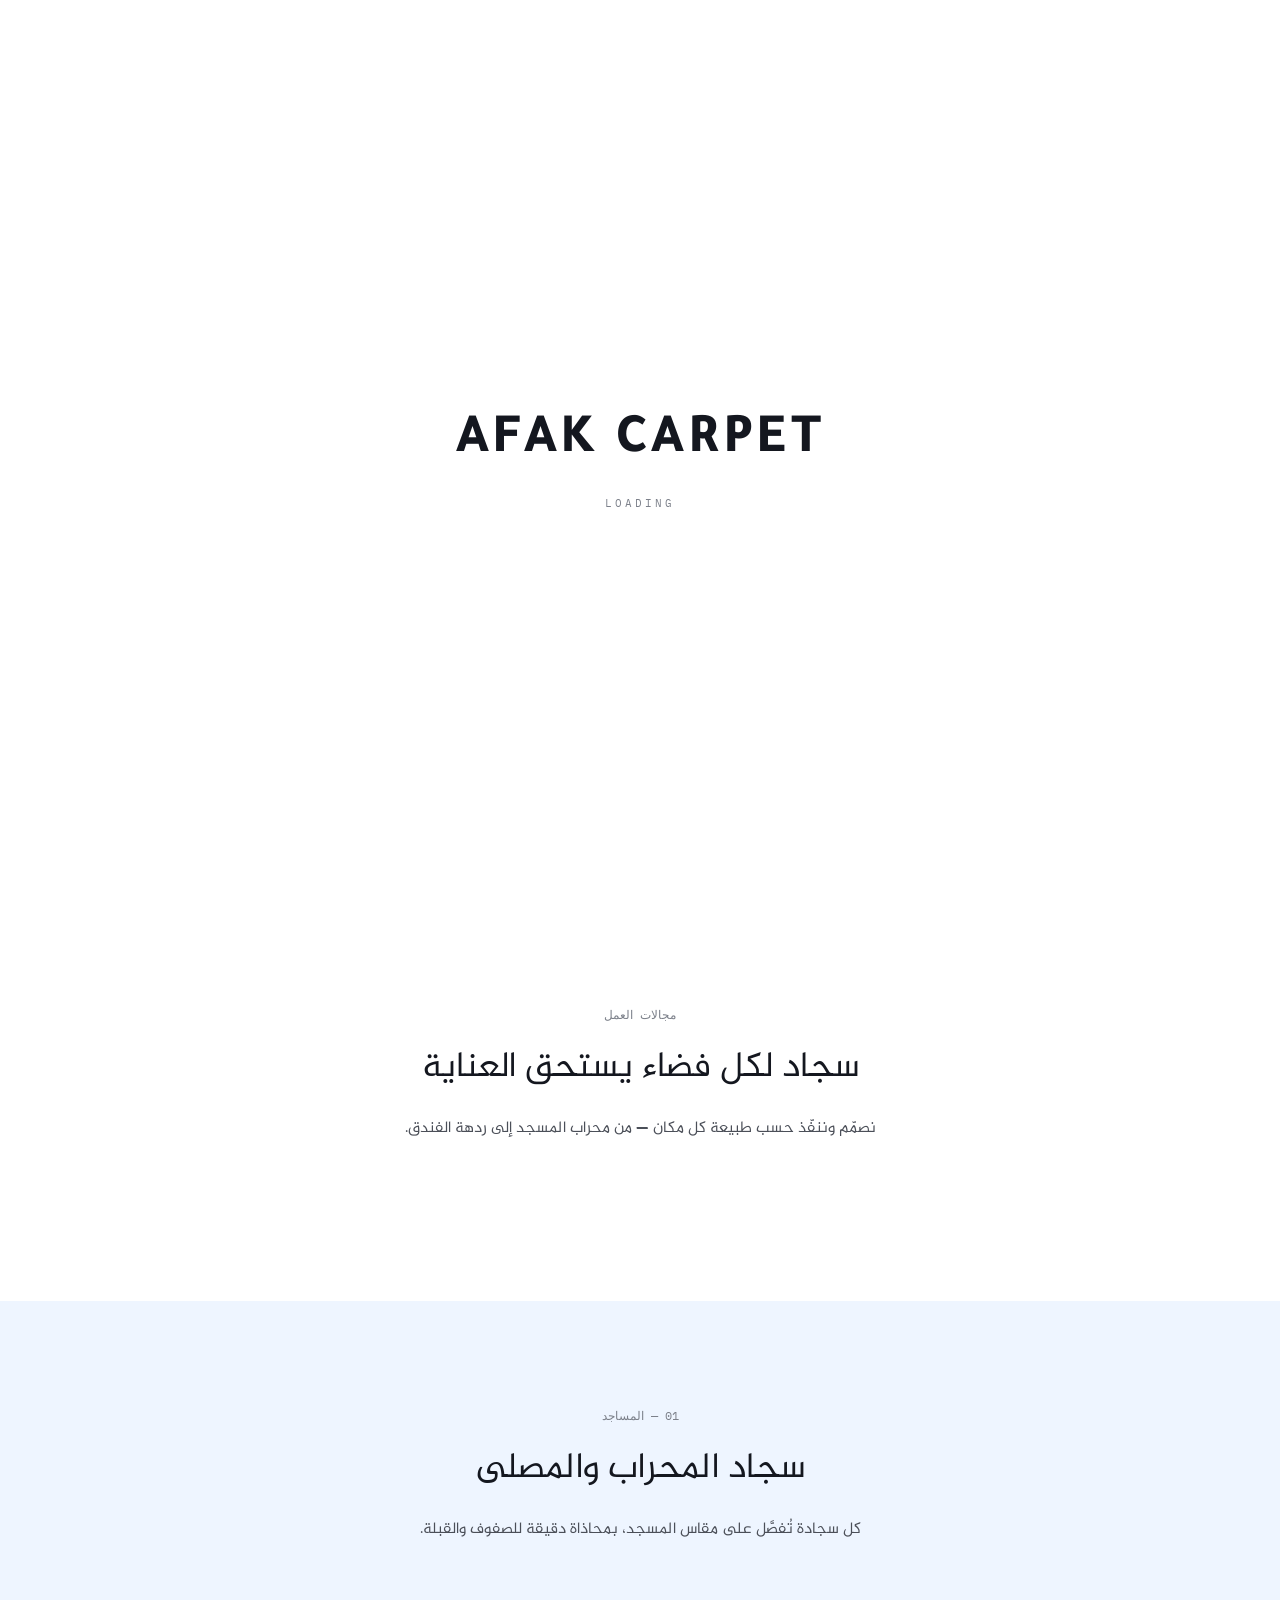
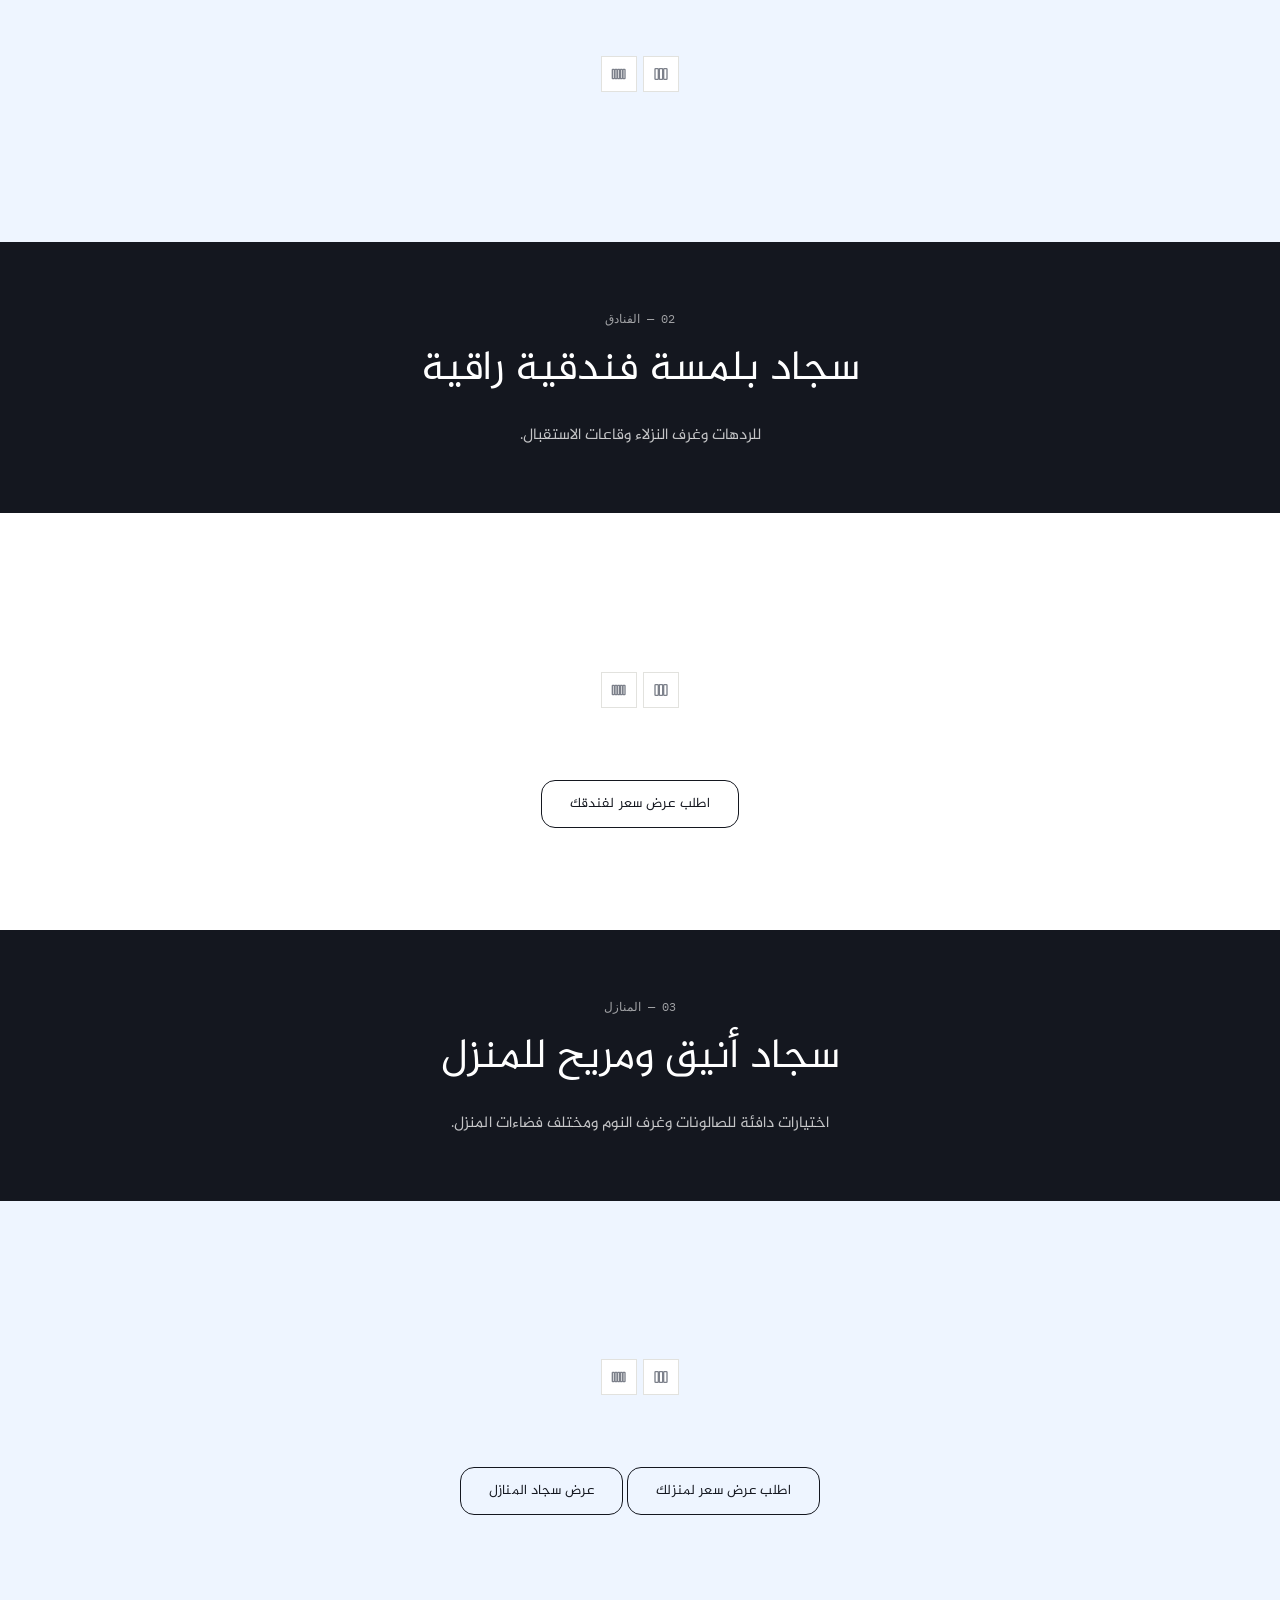
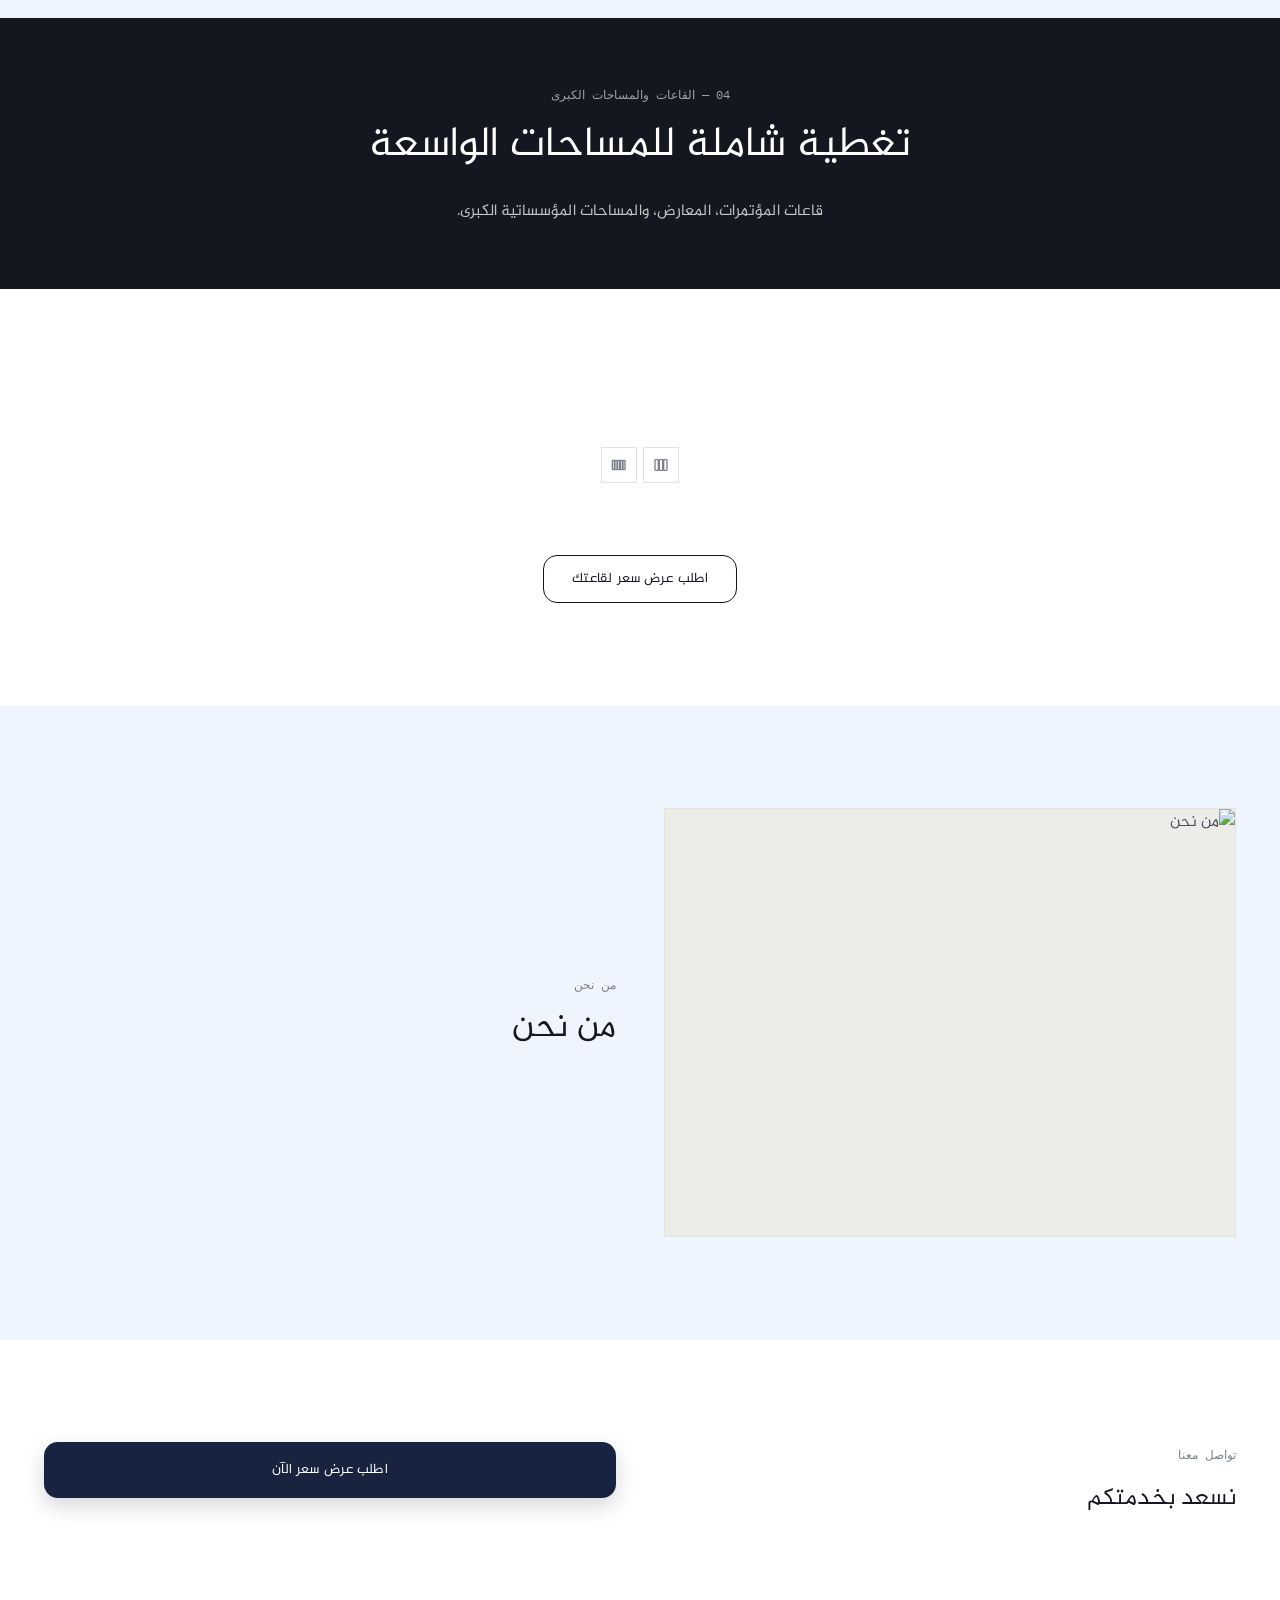
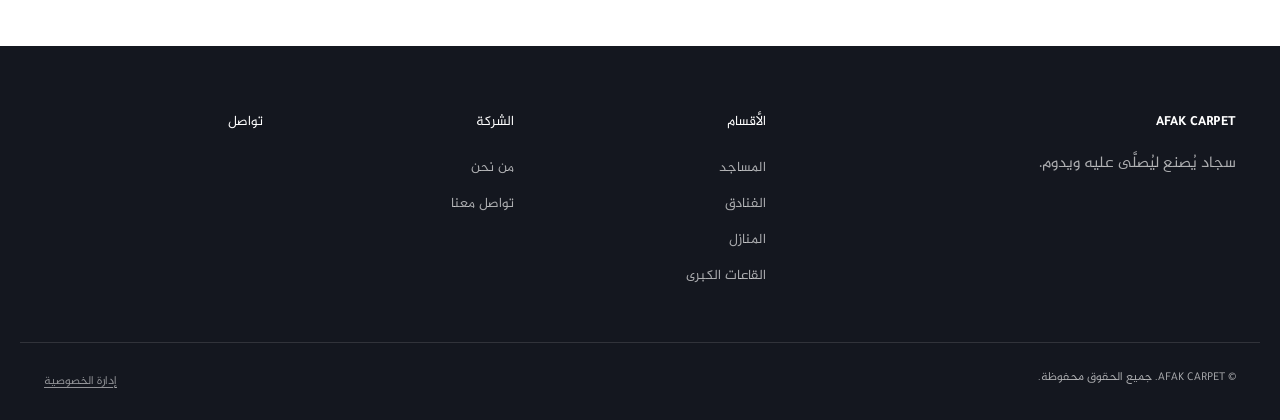
==== commit 9b6d88bc: "feat: apply Apple-inspired showroom overhaul" ====
--- a/index.html
+++ b/index.html
@@ -11,7 +11,7 @@
 <link rel="stylesheet" href="design-tokens.css">
 <link rel="stylesheet" href="style.css">
 </head>
-<body>
+<body data-site-shell="public">
 <a href="#top" class="skip-link">تخطي إلى المحتوى الرئيسي</a>
 
 <div class="site-loader" id="siteLoader">
@@ -292,7 +292,7 @@
       <section class="detail-gallery-column" aria-label="معرض صور المنتج">
         <div class="detail-gallery-stage" id="detailGalleryStage">
           <button type="button" class="detail-gallery-arrow detail-gallery-prev" id="detailGalleryPrev" aria-label="الصورة السابقة">‹</button>
-          <div class="detail-hero protected-image"><img id="detailImg" src="" alt=""><span class="product-watermark" id="detailWatermark" aria-hidden="true"></span></div>
+          <div class="detail-hero protected-image"><img id="detailImg" src="" alt="" draggable="false"></div>
           <button type="button" class="detail-gallery-arrow detail-gallery-next" id="detailGalleryNext" aria-label="الصورة التالية">›</button>
         </div>
         <div class="detail-thumbnails" id="detailThumbnails" aria-label="صور المنتج"></div>
@@ -315,7 +315,7 @@
     <button type="button" id="lightboxClose" aria-label="إغلاق">✕</button>
   </div>
   <button type="button" class="lightbox-arrow lightbox-prev" id="lightboxPrev" aria-label="الصورة السابقة">‹</button>
-  <div class="image-lightbox-stage protected-image" id="imageLightboxStage"><img id="lightboxImage" src="" alt=""><span class="product-watermark" id="lightboxWatermark" aria-hidden="true"></span></div>
+  <div class="image-lightbox-stage protected-image" id="imageLightboxStage"><img id="lightboxImage" src="" alt="" draggable="false"></div>
   <button type="button" class="lightbox-arrow lightbox-next" id="lightboxNext" aria-label="الصورة التالية">›</button>
   <div class="lightbox-thumbnails" id="lightboxThumbnails" aria-label="صور المنتج"></div>
 </div>
@@ -585,6 +585,16 @@
 };
 let currentLang = localStorage.getItem("afak_lang") || "ar";
 
+function applySiteBackgrounds(site){
+  const backgrounds = site?.settings?.backgrounds || {};
+  const blue = backgrounds.blue || {};
+  const white = backgrounds.white || {};
+  const style = document.documentElement.style;
+  style.setProperty("--site-bg-blue", safeHexColor(blue.color, "#EEF5FF"));
+  style.setProperty("--site-bg-white", safeHexColor(white.color, "#FFFFFF"));
+  style.setProperty("--site-pattern-blue", blue.patternUrl ? `url("${safeImageUrl(blue.patternUrl)}")` : "none");
+  style.setProperty("--site-pattern-white", white.patternUrl ? `url("${safeImageUrl(white.patternUrl)}")` : "none");
+}
 function applyTranslations(){
   document.documentElement.lang = currentLang;
   document.documentElement.dir = currentLang === "ar" ? "rtl" : "ltr";
@@ -683,15 +693,14 @@
     return ["http:", "https:"].includes(url.protocol) ? url.href : "";
   } catch { return ""; }
 }
-function watermarkMarkup(){
-  const settings = SITE?.settings || {};
-  if (settings.watermarkEnabled === false) return "";
-  const logo = safeImageUrl(settings.logoUrl || "");
-  const text = esc(settings.watermarkText || "AFAK CARPET");
-  return `${logo ? `<img src="${esc(logo)}" alt="">` : ""}<span>${text}</span>`;
-}
-document.addEventListener("contextmenu", event => { if (SITE?.settings?.imageProtectionEnabled !== false && event.target.closest(".protected-image")) event.preventDefault(); });
-document.addEventListener("dragstart", event => { if (SITE?.settings?.imageProtectionEnabled !== false && event.target.closest(".protected-image")) event.preventDefault(); });
+function watermarkMarkup(){ return ""; }
+function imageProtectionEnabled(){ return SITE?.settings?.imageProtectionEnabled !== false; }
+function protectedTarget(target){ return target?.closest?.(".protected-image, .catalog-card-image, .product-card .img"); }
+document.addEventListener("contextmenu", event => { if (imageProtectionEnabled() && protectedTarget(event.target)) event.preventDefault(); });
+document.addEventListener("dragstart", event => { if (imageProtectionEnabled() && protectedTarget(event.target)) event.preventDefault(); });
+document.addEventListener("selectstart", event => { if (imageProtectionEnabled() && protectedTarget(event.target)) event.preventDefault(); });
+document.addEventListener("copy", event => { if (imageProtectionEnabled() && protectedTarget(event.target)) event.preventDefault(); });
+document.addEventListener("pointerdown", event => { if (imageProtectionEnabled() && protectedTarget(event.target) && event.pointerType === "mouse" && event.button === 1) event.preventDefault(); });
 function normalizePhone(value){ return String(value ?? "").replace(/[^0-9+]/g, "").slice(0, 20); }
 function lastSubmittedOrder(){ return window.__afakLastOrder || null; }
 
@@ -929,7 +938,6 @@
 function renderLightbox(){
   lightboxImage.src = safeImageUrl(detailImages[detailImageIndex] || "");
   lightboxImage.alt = tf(currentDetailProduct, "name", currentLang);
-  document.getElementById("lightboxWatermark").innerHTML = watermarkMarkup();
   document.getElementById("lightboxImageCount").textContent = `${detailImageIndex + 1} / ${Math.max(1, detailImages.length)}`;
   document.getElementById("lightboxPrev").hidden = detailImages.length < 2;
   document.getElementById("lightboxNext").hidden = detailImages.length < 2;
@@ -969,7 +977,6 @@
   const imageEl = document.getElementById("detailImg");
   imageEl.src = safeImageUrl(image);
   imageEl.alt = tf(currentDetailProduct, "name", currentLang);
-  document.getElementById("detailWatermark").innerHTML = watermarkMarkup();
   if (imageLightbox.classList.contains("is-open")){
     renderLightbox();
   }
@@ -1324,7 +1331,6 @@
     <div class="product-card ${cardMode}" data-name="${esc(name)}">
       <div class="img protected-image">
         ${imagesHTML}
-        <span class="product-watermark" aria-hidden="true">${watermarkMarkup()}</span>
       </div>
       <div class="info">
         <span class="name">${esc(name)}</span>
@@ -1518,9 +1524,15 @@
   const statsSection = document.getElementById("statsSection");
   if (vis.stats !== false && stats.length){
     statsSection.style.display = "block";
-    document.getElementById("statsBar").innerHTML = stats.map(s => `
-      <div><div class="stat-num">${esc(s.number||"")}</div><div class="stat-label">${esc(tf(s,'label',currentLang))}</div></div>
-    `).join("");
+    document.getElementById("statsBar").innerHTML = stats.map(s => {
+      const raw = String(s.number || "");
+      const match = raw.match(/([0-9][0-9,.]*)/);
+      const numeric = match ? Number(match[1].replace(/,/g, "")) : 0;
+      const prefix = match ? raw.slice(0, match.index) : raw;
+      const suffix = match ? raw.slice(match.index + match[0].length) : "";
+      return `<div class="stat-item"><div class="stat-num" data-counter-target="${numeric}" data-counter-prefix="${esc(prefix)}" data-counter-suffix="${esc(suffix)}">${esc(raw)}</div><div class="stat-label">${esc(tf(s,'label',currentLang))}</div></div>`;
+    }).join("");
+    animateStats();
   } else statsSection.style.display = "none";
 
   const testimonials = (site.testimonials || []).slice().sort((a,b)=>(a.order||0)-(b.order||0));
@@ -1544,6 +1556,27 @@
         <span>${esc(tf(c,'name',currentLang))}</span>
       </div>`).join("");
   } else certsSection.style.display = "none";
+}
+
+function animateStats(){
+  const counters = [...document.querySelectorAll("[data-counter-target]")];
+  if (!counters.length) return;
+  const format = value => new Intl.NumberFormat(currentLang === "ar" ? "ar-DZ" : "en-US", { maximumFractionDigits: 0 }).format(value);
+  const run = el => {
+    const target = Number(el.dataset.counterTarget || 0);
+    const start = performance.now();
+    const duration = 1200;
+    const tick = now => {
+      const progress = Math.min(1, (now - start) / duration);
+      const eased = 1 - Math.pow(1 - progress, 3);
+      el.textContent = `${el.dataset.counterPrefix || ""}${format(Math.round(target * eased))}${el.dataset.counterSuffix || ""}`;
+      if (progress < 1) requestAnimationFrame(tick);
+    };
+    requestAnimationFrame(tick);
+  };
+  if (window.matchMedia("(prefers-reduced-motion: reduce)").matches){ counters.forEach(el => { el.textContent = `${el.dataset.counterPrefix || ""}${format(Number(el.dataset.counterTarget || 0))}${el.dataset.counterSuffix || ""}`; }); return; }
+  const observer = new IntersectionObserver(entries => entries.forEach(entry => { if (entry.isIntersecting && !entry.target.dataset.counted){ entry.target.dataset.counted = "1"; run(entry.target); } }), { threshold: .35 });
+  counters.forEach(el => observer.observe(el));
 }
 
 /* ---------------- Icon sets (monoline SVG, matches the navy/minimal identity) ---------------- */
@@ -1712,6 +1745,7 @@
 
 /* ---------------- Master render + boot ---------------- */
 function renderAll(){
+  applySiteBackgrounds(SITE);
   const sv = SITE.settings?.sectionsVisible || {};
   
   renderHero(SITE.hero.slides || []);
--- a/design-tokens.css
+++ b/design-tokens.css
@@ -16,6 +16,10 @@
   --canvas: #FFFFFF;
   --canvas-soft: #F5F5F3;
   --canvas-strong: #ECECE8;
+  --site-bg-blue: #EEF5FF;
+  --site-bg-white: #FFFFFF;
+  --site-pattern-blue: none;
+  --site-pattern-white: none;
   --on-navy: #FFFFFF;
   --success: #2E7D32;
   --danger: #B3261E;
@@ -45,17 +49,22 @@
 
   /* ---- Shape ---- */
   --radius-none: 0;
-  --radius-soft: 6px;
+  --radius-soft: 10px;
+  --radius-card: 24px;
+  --radius-control: 14px;
+  --radius-pill: 999px;
   --radius-circle: 50%;
 
   /* ---- Elevation ---- */
   --shadow-header: 0 1px 0 var(--hairline);
-  --shadow-card: 0 4px 16px rgba(20,23,31,.08);
+  --shadow-card: 0 10px 30px rgba(20,23,31,.08), 0 2px 8px rgba(20,23,31,.04);
+  --shadow-card-hover: 0 18px 44px rgba(20,23,31,.14), 0 4px 12px rgba(20,23,31,.06);
   --shadow-button: 0 6px 16px rgba(20,23,31,.16);
   --shadow-popover: 0 12px 32px rgba(20,23,31,.18);
   --shadow-consent: 0 18px 50px rgba(8,20,40,.16);
   --shadow-drawer: -18px 0 42px rgba(20,23,31,.14);
   --shadow-admin-drawer: -10px 0 30px rgba(0,0,0,.3);
+  --motion-spring: cubic-bezier(.2,.8,.2,1);
 
   /* ---- Layering ---- */
   --z-content: 1;
--- a/style.css
+++ b/style.css
@@ -840,3 +840,27 @@
 @media (prefers-reduced-motion:reduce){.consent-banner{animation:none}}
 
 .privacy-settings-link{border:0;background:none;color:inherit;font:inherit;font-size:.78rem;cursor:pointer;text-decoration:underline;text-underline-offset:3px;padding:4px 0;opacity:.82}.privacy-settings-link:hover{opacity:1}
+
+
+/* ==========================================================================
+   AFAK 2026 UI refinement — Apple-inspired geometry, calm depth, and motion
+   ========================================================================== */
+body[data-site-shell="public"]{ background-color:var(--site-bg-white); background-image:var(--site-pattern-white); background-size:cover; background-attachment:fixed; }
+body[data-site-shell="public"] .section-soft{ background-color:var(--site-bg-blue); background-image:var(--site-pattern-blue); background-size:cover; }
+.section{ padding-block:clamp(64px,8vw,112px); }
+.section-head{ margin-bottom:clamp(32px,5vw,56px); }
+.btn{ min-height:48px; border-radius:var(--radius-control); }
+.btn-primary{ box-shadow:0 8px 20px rgba(23,35,63,.18); }
+.btn-primary:hover{ box-shadow:0 14px 30px rgba(23,35,63,.24); }
+.cat-card,.product-card,.catalog-card,.testimonial-card,.project-tile,.admin-card{ border-radius:var(--radius-card); box-shadow:var(--shadow-card); overflow:hidden; }
+.cat-card,.product-card,.catalog-card{ transition:transform 360ms var(--motion-spring), box-shadow 360ms var(--motion-spring); }
+.cat-card:hover,.product-card:hover,.catalog-card:hover{ transform:translateY(-6px); box-shadow:var(--shadow-card-hover); }
+.product-card .img,.catalog-card-image,.detail-hero,.image-lightbox-stage{ border-radius:var(--radius-card); overflow:hidden; }
+.stats-bar{ gap:16px; }
+.stat-item{ min-height:132px; padding:24px 18px; border:1px solid color-mix(in srgb, var(--navy) 12%, transparent); border-radius:var(--radius-card); background:color-mix(in srgb, var(--canvas) 72%, transparent); box-shadow:var(--shadow-card); }
+.stat-num{ font-variant-numeric:tabular-nums; letter-spacing:-.04em; }
+.protected-image,.catalog-card-image,.product-card .img{ user-select:none; -webkit-user-select:none; -webkit-touch-callout:none; }
+.protected-image > img,.catalog-card-image img,.product-card .img img{ -webkit-user-drag:none; pointer-events:none; }
+.product-watermark{ display:none !important; }
+.admin-bg-preview{ display:block; width:100%; max-width:220px; height:80px; object-fit:cover; margin-top:8px; border-radius:var(--radius-control); border:1px solid var(--hairline); }
+@media (prefers-reduced-motion:reduce){ .cat-card:hover,.product-card:hover,.catalog-card:hover{ transform:none; } }
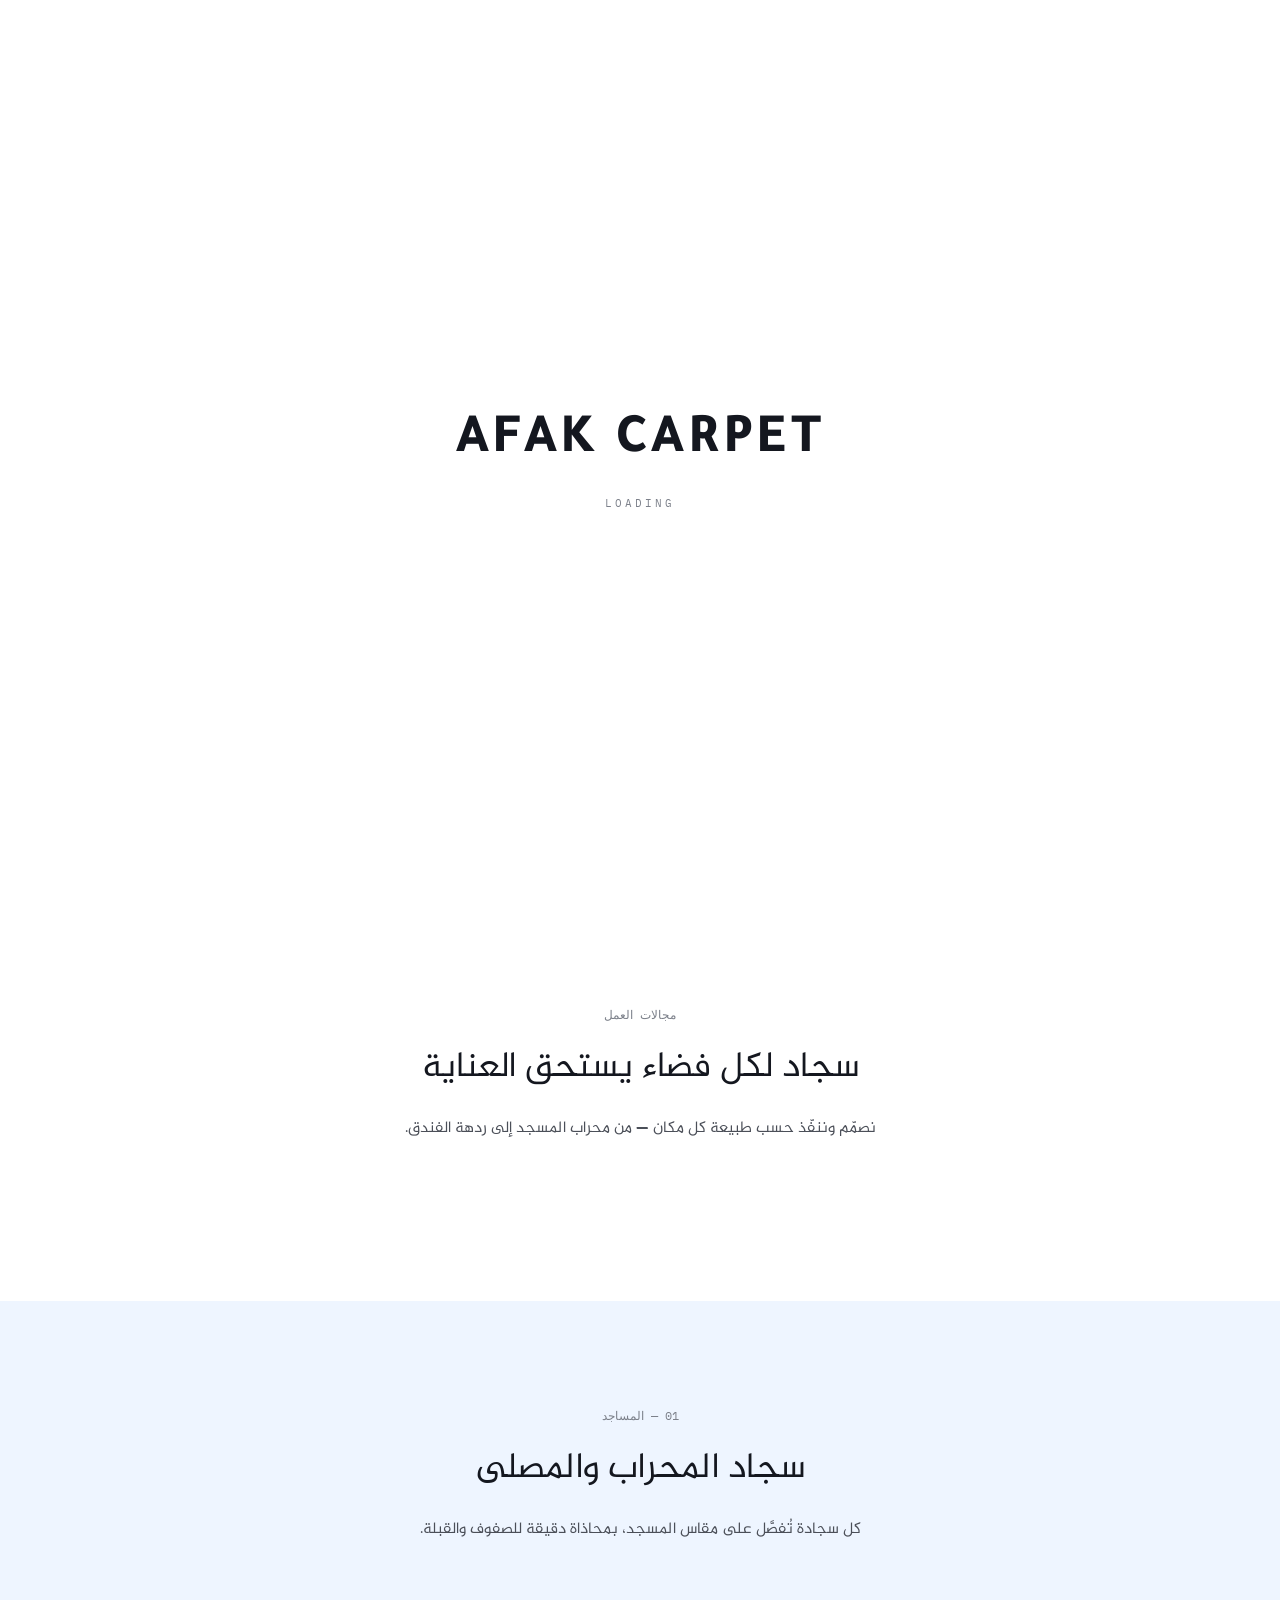
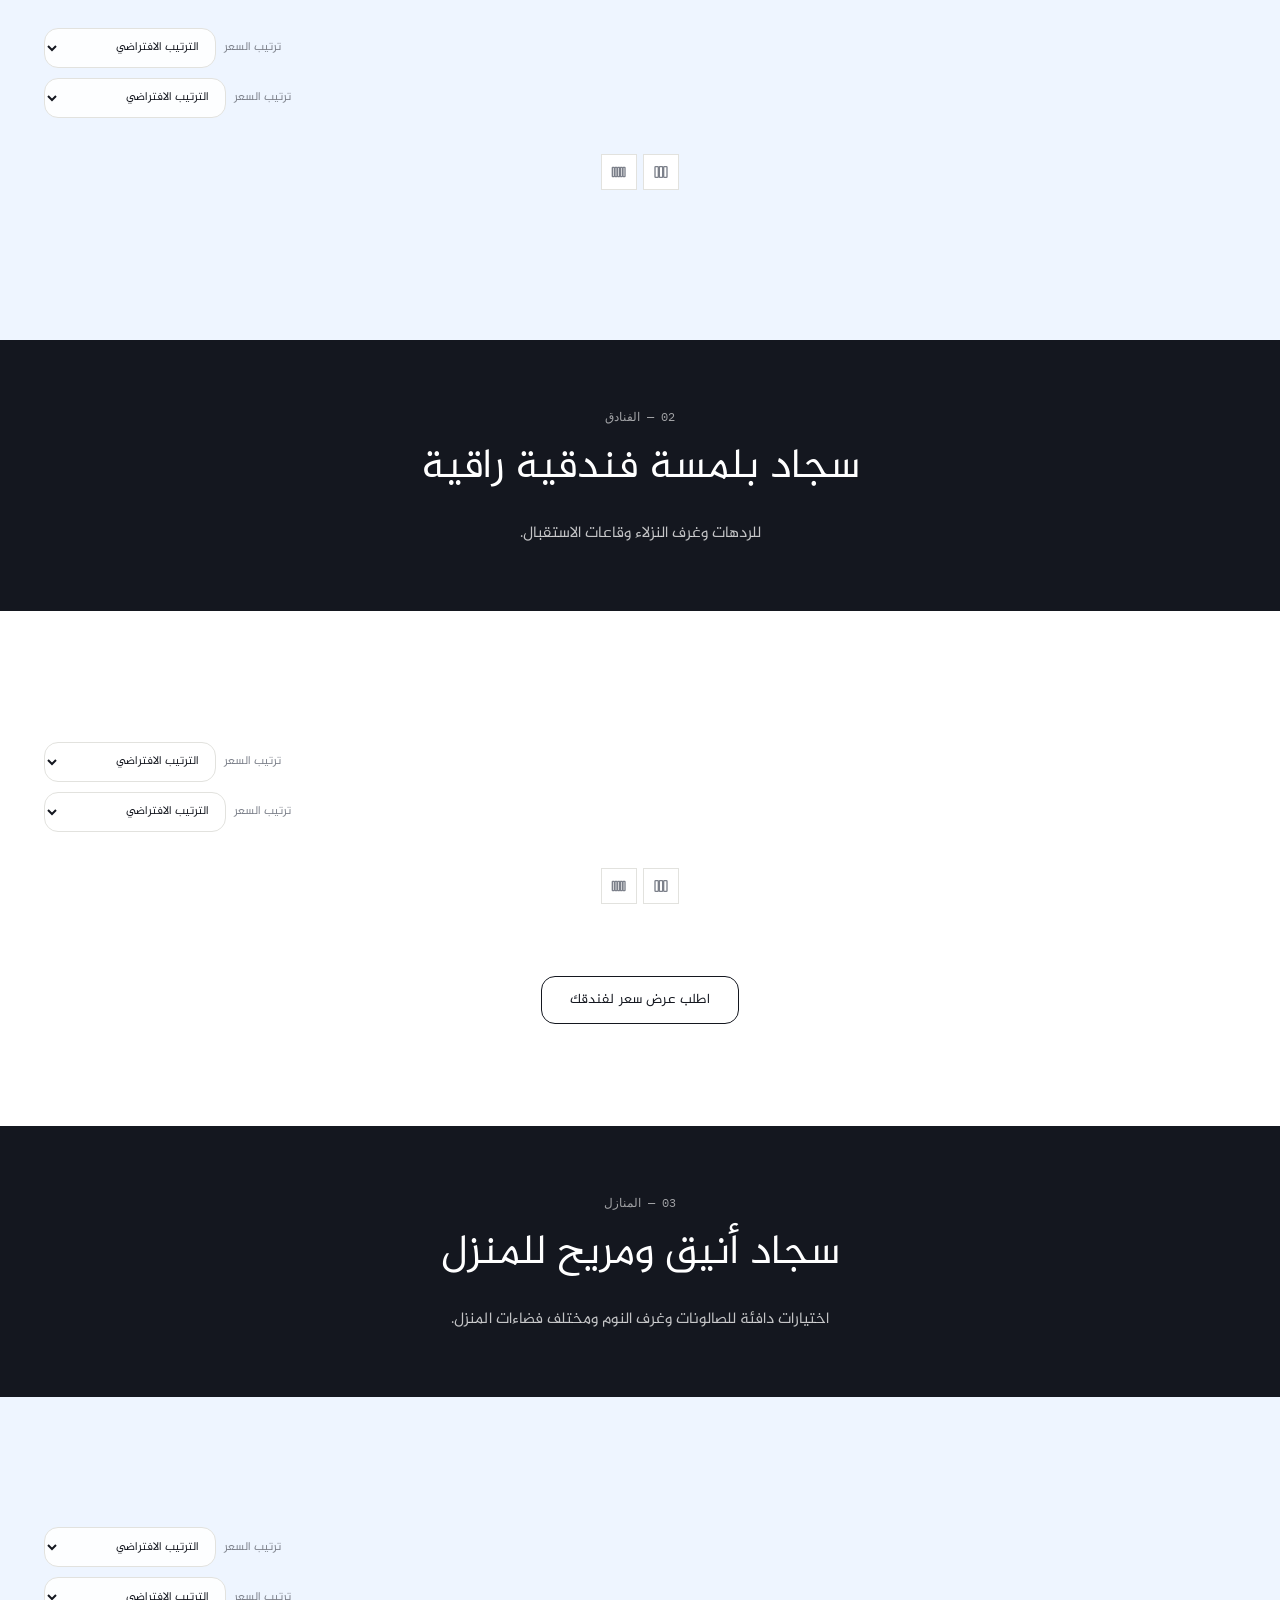
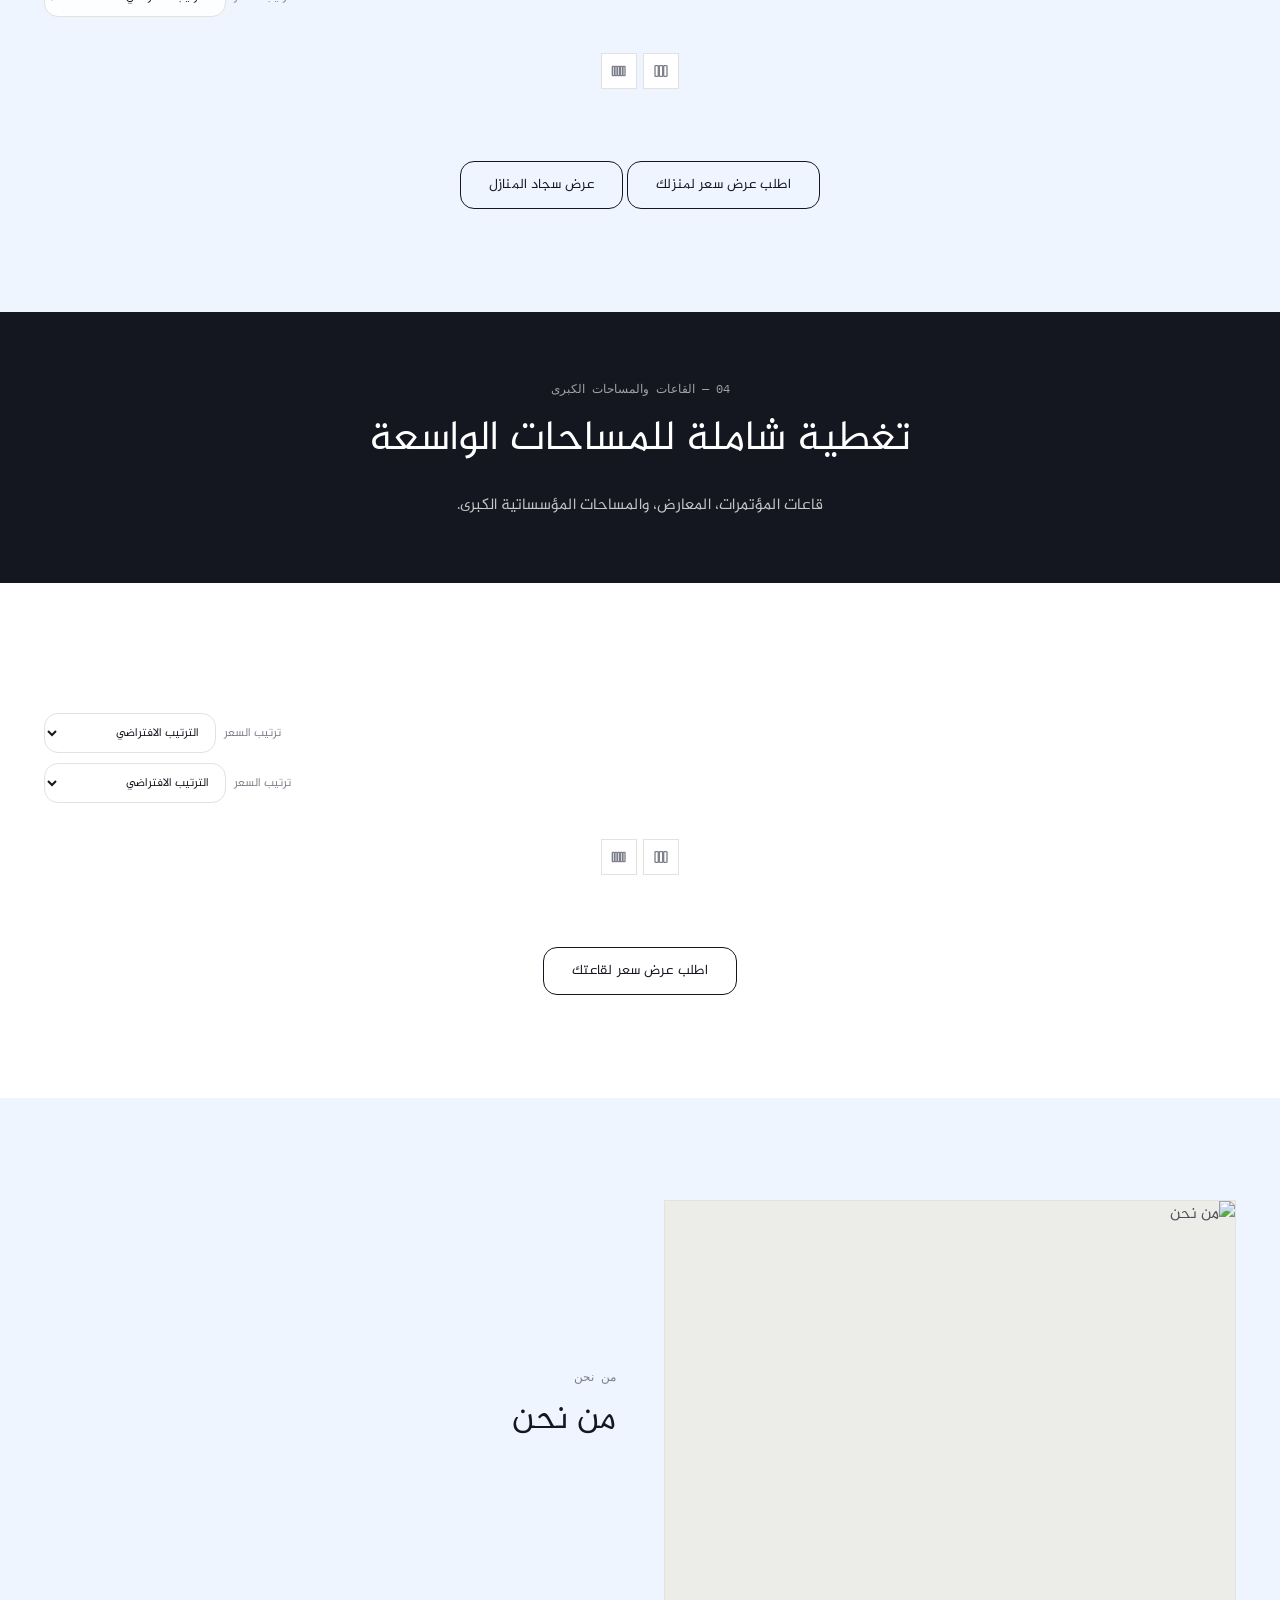
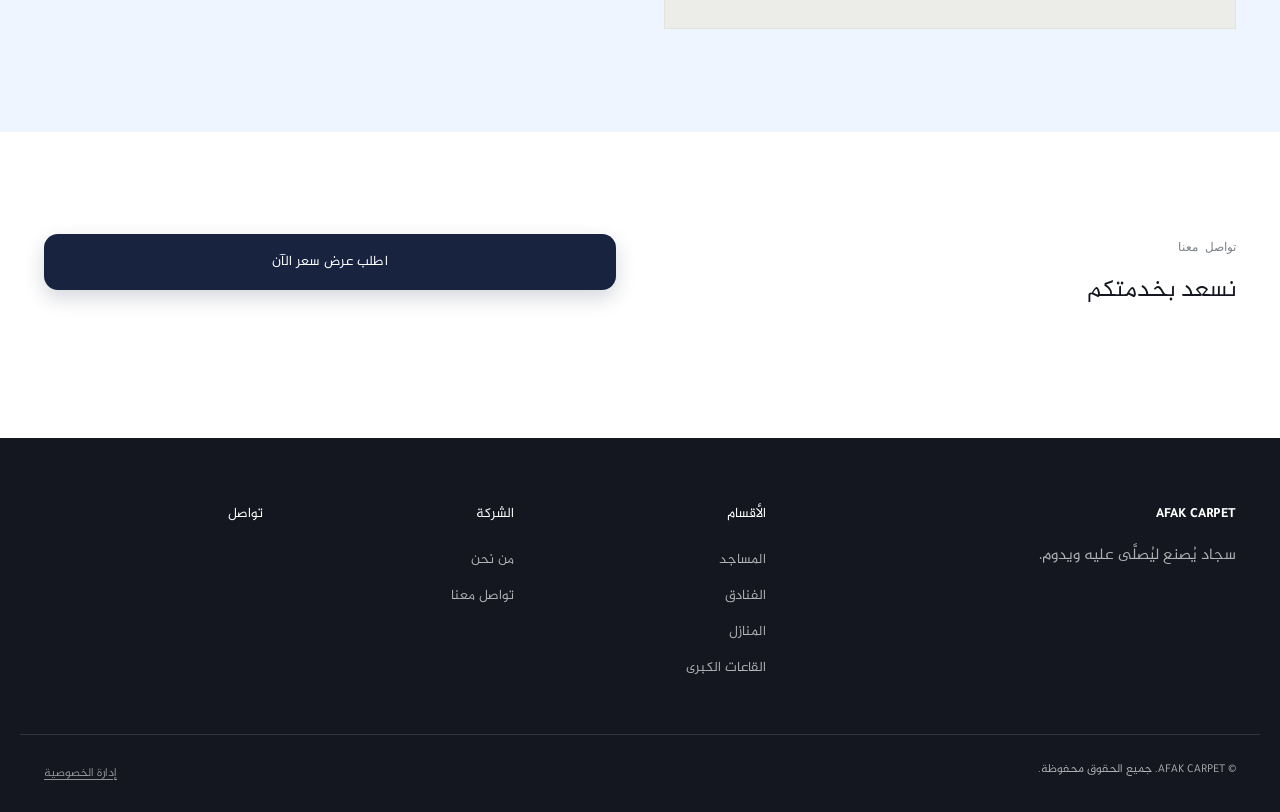
==== commit 3bb49b02: "feat: refine filters contact actions and mobile UX" ====
--- a/index.html
+++ b/index.html
@@ -93,7 +93,7 @@
         <p data-i18n="mosques.text">كل سجادة تُفصَّل على مقاس المسجد، بمحاذاة دقيقة للصفوف والقبلة.</p>
       </div>
 
-      <div class="product-category-filters" id="mosquesProductCategories" aria-label="تصنيف المنتجات"></div>
+      <div class="product-category-filters" id="mosquesProductCategories" aria-label="تصنيف المنتجات"></div><div class="product-sort" id="mosquesProductSort"><label for="mosquesSort">ترتيب السعر</label><select id="mosquesSort"><option value="default">الترتيب الافتراضي</option><option value="asc">السعر: من الأقل إلى الأعلى</option><option value="desc">السعر: من الأعلى إلى الأقل</option></select></div><div class="product-sort" id="mosquesProductSort"><label for="mosquesSort">ترتيب السعر</label><select id="mosquesSort"><option value="default">الترتيب الافتراضي</option><option value="asc">السعر: من الأقل إلى الأعلى</option><option value="desc">السعر: من الأعلى إلى الأسفل</option></select></div>
       <div class="color-swatches" id="mosquesSwatches"></div>
       <div class="col-toggle" id="mosquesColToggle" data-grid="mosqueGrid">
         <button type="button" data-cols="1" aria-label="عمود واحد" aria-pressed="false" title="عمود واحد"><svg viewBox="0 0 24 24" fill="none" stroke="currentColor" stroke-width="2"><rect x="5" y="4" width="14" height="16" rx="1"/></svg></button>
@@ -117,7 +117,7 @@
   </section>
   <section class="section" id="hotels">
     <div class="container">
-      <div class="product-category-filters" id="hotelsProductCategories" aria-label="تصنيف المنتجات"></div>
+      <div class="product-category-filters" id="hotelsProductCategories" aria-label="تصنيف المنتجات"></div><div class="product-sort" id="hotelsProductSort"><label for="hotelsSort">ترتيب السعر</label><select id="hotelsSort"><option value="default">الترتيب الافتراضي</option><option value="asc">السعر: من الأقل إلى الأعلى</option><option value="desc">السعر: من الأعلى إلى الأقل</option></select></div><div class="product-sort" id="hotelsProductSort"><label for="hotelsSort">ترتيب السعر</label><select id="hotelsSort"><option value="default">الترتيب الافتراضي</option><option value="asc">السعر: من الأقل إلى الأعلى</option><option value="desc">السعر: من الأعلى إلى الأسفل</option></select></div>
       <div class="color-swatches" id="hotelsSwatches"></div>
       <div class="col-toggle" id="hotelsColToggle" data-grid="hotelsGrid">
         <button type="button" data-cols="1" aria-label="عمود واحد" title="عمود واحد"><svg viewBox="0 0 24 24" fill="none" stroke="currentColor" stroke-width="2"><rect x="5" y="4" width="14" height="16" rx="1"/></svg></button>
@@ -141,7 +141,7 @@
   </section>
   <section class="section section-soft" id="schools">
     <div class="container">
-      <div class="product-category-filters" id="schoolsProductCategories" aria-label="تصنيف المنتجات"></div>
+      <div class="product-category-filters" id="schoolsProductCategories" aria-label="تصنيف المنتجات"></div><div class="product-sort" id="schoolsProductSort"><label for="schoolsSort">ترتيب السعر</label><select id="schoolsSort"><option value="default">الترتيب الافتراضي</option><option value="asc">السعر: من الأقل إلى الأعلى</option><option value="desc">السعر: من الأعلى إلى الأقل</option></select></div><div class="product-sort" id="schoolsProductSort"><label for="schoolsSort">ترتيب السعر</label><select id="schoolsSort"><option value="default">الترتيب الافتراضي</option><option value="asc">السعر: من الأقل إلى الأعلى</option><option value="desc">السعر: من الأعلى إلى الأسفل</option></select></div>
       <div class="color-swatches" id="schoolsSwatches"></div>
       <div class="col-toggle" id="schoolsColToggle" data-grid="schoolsGrid">
         <button type="button" data-cols="1" aria-label="عمود واحد" title="عمود واحد"><svg viewBox="0 0 24 24" fill="none" stroke="currentColor" stroke-width="2"><rect x="5" y="4" width="14" height="16" rx="1"/></svg></button>
@@ -165,7 +165,7 @@
   </section>
   <section class="section" id="halls">
     <div class="container">
-      <div class="product-category-filters" id="hallsProductCategories" aria-label="تصنيف المنتجات"></div>
+      <div class="product-category-filters" id="hallsProductCategories" aria-label="تصنيف المنتجات"></div><div class="product-sort" id="hallsProductSort"><label for="hallsSort">ترتيب السعر</label><select id="hallsSort"><option value="default">الترتيب الافتراضي</option><option value="asc">السعر: من الأقل إلى الأعلى</option><option value="desc">السعر: من الأعلى إلى الأقل</option></select></div><div class="product-sort" id="hallsProductSort"><label for="hallsSort">ترتيب السعر</label><select id="hallsSort"><option value="default">الترتيب الافتراضي</option><option value="asc">السعر: من الأقل إلى الأعلى</option><option value="desc">السعر: من الأعلى إلى الأسفل</option></select></div>
       <div class="color-swatches" id="hallsSwatches"></div>
       <div class="col-toggle" id="hallsColToggle" data-grid="hallsGrid">
         <button type="button" data-cols="1" aria-label="عمود واحد" title="عمود واحد"><svg viewBox="0 0 24 24" fill="none" stroke="currentColor" stroke-width="2"><rect x="5" y="4" width="14" height="16" rx="1"/></svg></button>
@@ -304,7 +304,7 @@
         <div class="detail-product-price" id="detailProductPrice">—</div>
         <p class="detail-product-description" id="detailDesc"></p>
         <div class="detail-spec-table" id="detailSpecs"></div>
-        <div class="detail-sticky-action"><button class="btn btn-primary" id="detailStickyCta" data-open-quote>اطلب الفاتورة النموذجية</button></div>
+        <div class="detail-sticky-action"><button class="btn btn-primary" id="detailStickyCta" data-open-quote>اطلب الفاتورة النموذجية</button><a class="btn btn-call" id="detailCallCta" href="tel:" hidden><span class="contact-action-icon" aria-hidden="true"><svg viewBox="0 0 24 24" fill="none" stroke="currentColor" stroke-width="2" stroke-linecap="round" stroke-linejoin="round"><path d="M22 16.92v3a2 2 0 0 1-2.18 2 19.79 19.79 0 0 1-8.63-3.07 19.5 19.5 0 0 1-6-6 19.79 19.79 0 0 1-3.07-8.67A2 2 0 0 1 4.11 2h3a2 2 0 0 1 2 1.72c.127.96.361 1.903.7 2.81a2 2 0 0 1-.45 2.11L8.09 9.91a16 16 0 0 0 6 6l1.27-1.27a2 2 0 0 0 2.11-.45c.907.339 1.85.573 2.81.7A2 2 0 0 1 22 16.92z"/></svg></span><span id="detailCallLabel">اتصل بنا</span></a></div>
       </section>
     </div>
   </div>
@@ -475,6 +475,17 @@
 // One active color per section: selecting a new swatch immediately clears the old one.
 const colorFilterState = { mosques: null, hotels: null, schools: null, halls: null };
 const productCategoryFilterState = { mosques: null, hotels: null, schools: null, halls: null };
+const productSortState = { mosques: "default", hotels: "default", schools: "default", halls: "default" };
+function sortProducts(list, sectionKey){
+  const mode = productSortState[sectionKey] || "default";
+  if (mode === "default") return list;
+  return [...list].sort((a,b) => { const pa=Number(a.price)||0, pb=Number(b.price)||0; return mode === "asc" ? pa-pb : pb-pa; });
+}
+function bindProductSort(sectionKey, onChange){
+  const select=document.getElementById(sectionKey+"Sort"); if(!select || select.dataset.bound) return;
+  select.dataset.bound="1"; select.value=productSortState[sectionKey];
+  select.addEventListener("change",()=>{ productSortState[sectionKey]=select.value; onChange(); });
+}
 
 // Backward-compatible reader: supports both the old single `secondaryColor`
 // field and the newer `secondaryColors` array.
@@ -635,6 +646,7 @@
   drawer.classList.toggle("is-open", isOpen);
   drawer.setAttribute("aria-hidden", String(!isOpen));
   hamburgerBtn.setAttribute("aria-expanded", String(isOpen));
+  hamburgerBtn.classList.toggle("is-open", isOpen);
   document.body.classList.toggle("drawer-open", isOpen);
   if (isOpen) requestAnimationFrame(() => drawer.querySelector("a")?.focus());
   else { lastDrawerFocus?.focus?.(); lastDrawerFocus = null; }
@@ -1023,6 +1035,11 @@
   const offer = activeProductOffer(p);
   document.getElementById("detailProductPrice").textContent = offer?.price ? money(offer.price) : money(p.price);
   document.getElementById("detailDesc").textContent = tf(p, "desc", currentLang);
+  const detailCall = document.getElementById("detailCallCta");
+  const detailPhone = normalizePhone(SITE?.settings?.phone);
+  detailCall.href = detailPhone ? `tel:${detailPhone}` : "tel:";
+  detailCall.hidden = !detailPhone;
+  document.getElementById("detailCallLabel").textContent = currentLang === "ar" ? "اتصل بنا مباشرة" : "Call us directly";
   const detailCta = document.getElementById("detailStickyCta");
   const isHouseProduct = p.categoryId === "schools";
   detailCta.textContent = isHouseProduct ? (currentLang === "ar" ? "اطلب الآن" : "Order now") : (currentLang === "ar" ? "اطلب الفاتورة النموذجية" : "Request a standard invoice");
@@ -1287,7 +1304,8 @@
     ? (selectedCategory?.colorIds || [])
     : (category?.productCategories || []).flatMap(item => item.colorIds || []);
   const productColorIds = SITE.products.filter(product => product.categoryId === sectionKey && (!selectedCategoryId || product.productCategoryId === selectedCategoryId)).flatMap(productColors);
-  const availableIds = new Set(categoryColorIds.length ? categoryColorIds : productColorIds);
+  const productIds = new Set(productColorIds);
+  const availableIds = new Set((categoryColorIds.length ? categoryColorIds : productColorIds).filter(id => productIds.has(id)));
   if (colorFilterState[sectionKey] && availableIds.size && !availableIds.has(colorFilterState[sectionKey])) colorFilterState[sectionKey] = null;
   const palette = availableIds.size ? SITE.settings.colorPalette.filter(color => availableIds.has(color.id)) : SITE.settings.colorPalette;
   if (!palette.length){ wrap.style.display = "none"; wrap.innerHTML = ""; return; }
@@ -1430,11 +1448,12 @@
 
   renderProductCategoryFilters("mosquesProductCategories", "mosques", cat, cat?.showProductCategoryFilter !== false, refresh);
   renderSwatches("mosquesSwatches", "mosques", cat?.showColorFilter !== false, refresh);
+  bindProductSort("mosques", refresh);
 
   function applyFilter(){
     const selectedColor = colorFilterState.mosques;
     const selectedCategory = productCategoryFilterState.mosques;
-    return all.filter(p => (!selectedColor || productColors(p).includes(selectedColor)) && (!selectedCategory || p.productCategoryId === selectedCategory));
+    return sortProducts(all.filter(p => (!selectedColor || productColors(p).includes(selectedColor)) && (!selectedCategory || p.productCategoryId === selectedCategory)), "mosques");
   }
 
   function renderGrid(list){
@@ -1481,11 +1500,12 @@
 
   renderProductCategoryFilters(categoryId + "ProductCategories", categoryId, cat, cat?.showProductCategoryFilter !== false, refresh);
   renderSwatches(swatchId, categoryId, cat?.showColorFilter !== false, refresh);
+  bindProductSort(categoryId, refresh);
 
   function refresh(){
     const selectedColor = colorFilterState[categoryId];
     const selectedCategory = productCategoryFilterState[categoryId];
-    const list = all.filter(p => (!selectedColor || productColors(p).includes(selectedColor)) && (!selectedCategory || p.productCategoryId === selectedCategory));
+    const list = sortProducts(all.filter(p => (!selectedColor || productColors(p).includes(selectedColor)) && (!selectedCategory || p.productCategoryId === selectedCategory)), categoryId);
     const grid = document.getElementById(gridId);
     const empty = document.getElementById(emptyId);
     if (!list.length){ grid.innerHTML = ""; empty.style.display = "block"; return; }
@@ -1744,8 +1764,17 @@
 }
 
 /* ---------------- Master render + boot ---------------- */
+function applyAdminSectionCopy(){
+  const copy=SITE?.settings?.sectionCopy || {};
+  ["mosques","hotels","schools","halls"].forEach(key=>{ const item=copy[key]; if(!item) return;
+    const title=document.querySelector(`[data-i18n="${key}.title"]`); const text=document.querySelector(`[data-i18n="${key}.text"]`);
+    if(title) title.textContent=currentLang === "en" ? (item.titleEn || item.title || title.textContent) : (item.title || title.textContent);
+    if(text) text.textContent=currentLang === "en" ? (item.textEn || item.text || text.textContent) : (item.text || text.textContent);
+  });
+}
 function renderAll(){
   applySiteBackgrounds(SITE);
+  applyAdminSectionCopy();
   const sv = SITE.settings?.sectionsVisible || {};
   
   renderHero(SITE.hero.slides || []);
--- a/style.css
+++ b/style.css
@@ -864,3 +864,25 @@
 .product-watermark{ display:none !important; }
 .admin-bg-preview{ display:block; width:100%; max-width:220px; height:80px; object-fit:cover; margin-top:8px; border-radius:var(--radius-control); border:1px solid var(--hairline); }
 @media (prefers-reduced-motion:reduce){ .cat-card:hover,.product-card:hover,.catalog-card:hover{ transform:none; } }
+
+/* Next UI polish: premium controls, phone CTA, protected thumbnails, and motion */
+.product-sort{display:flex;align-items:center;gap:8px;justify-content:flex-end;margin-top:10px;margin-bottom:8px;color:var(--muted);font-size:12px}
+.product-sort select,.catalog-price-sort{min-height:40px;padding:0 12px;border:1px solid var(--hairline);border-radius:var(--radius-control);background:rgba(255,255,255,.9);color:var(--ink);font:inherit;cursor:pointer}
+.catalog-price-sort{margin-inline-start:auto;display:block}
+.detail-thumbnails img,.lightbox-thumbnails img,.product-card .img img,.catalog-card-image img{user-select:none;-webkit-user-select:none;-webkit-user-drag:none;pointer-events:none}
+.detail-thumbnail,.lightbox-thumbnail{border-radius:14px}
+.detail-sticky-action{display:flex;gap:10px;flex-wrap:wrap}
+.detail-sticky-action .btn{flex:1 1 220px}
+.btn-call{display:inline-flex;align-items:center;justify-content:center;gap:9px;border:1px solid var(--navy);background:#fff;color:var(--navy);border-radius:var(--radius-control);font-weight:700;text-decoration:none;min-height:50px}
+.btn-call:hover{background:var(--navy);color:#fff}
+.contact-action-icon{width:20px;height:20px;display:inline-flex}.contact-action-icon svg{width:100%;height:100%}
+.contact-info li{padding:14px 12px;border:1px solid var(--hairline-soft);border-radius:16px;margin-bottom:8px;background:rgba(255,255,255,.7);transition:transform .3s var(--motion-spring),box-shadow .3s var(--motion-spring)}
+.contact-info li:hover{transform:translateY(-2px);box-shadow:var(--shadow-card)}
+.social-row a{border-radius:14px;box-shadow:0 4px 12px rgba(20,23,31,.06)}
+.hamburger span{transform-origin:center;transition:transform .35s var(--motion-spring),opacity .25s ease}
+.hamburger.is-open span:nth-child(1){transform:translateY(7px) rotate(45deg)}
+.hamburger.is-open span:nth-child(2){opacity:0;transform:scaleX(.2)}
+.hamburger.is-open span:nth-child(3){transform:translateY(-7px) rotate(-45deg)}
+.section-copy-editor{margin:12px 0;padding:12px;border:1px dashed var(--hairline);border-radius:16px;background:rgba(255,255,255,.55)}
+@media(max-width:560px){.product-sort{justify-content:stretch;flex-direction:column;align-items:stretch}.product-sort select,.catalog-price-sort{width:100%;margin-inline-start:0}.detail-sticky-action .btn{flex-basis:100%}}
+@media(prefers-reduced-motion:reduce){.hamburger span,.contact-info li{transition:none}}
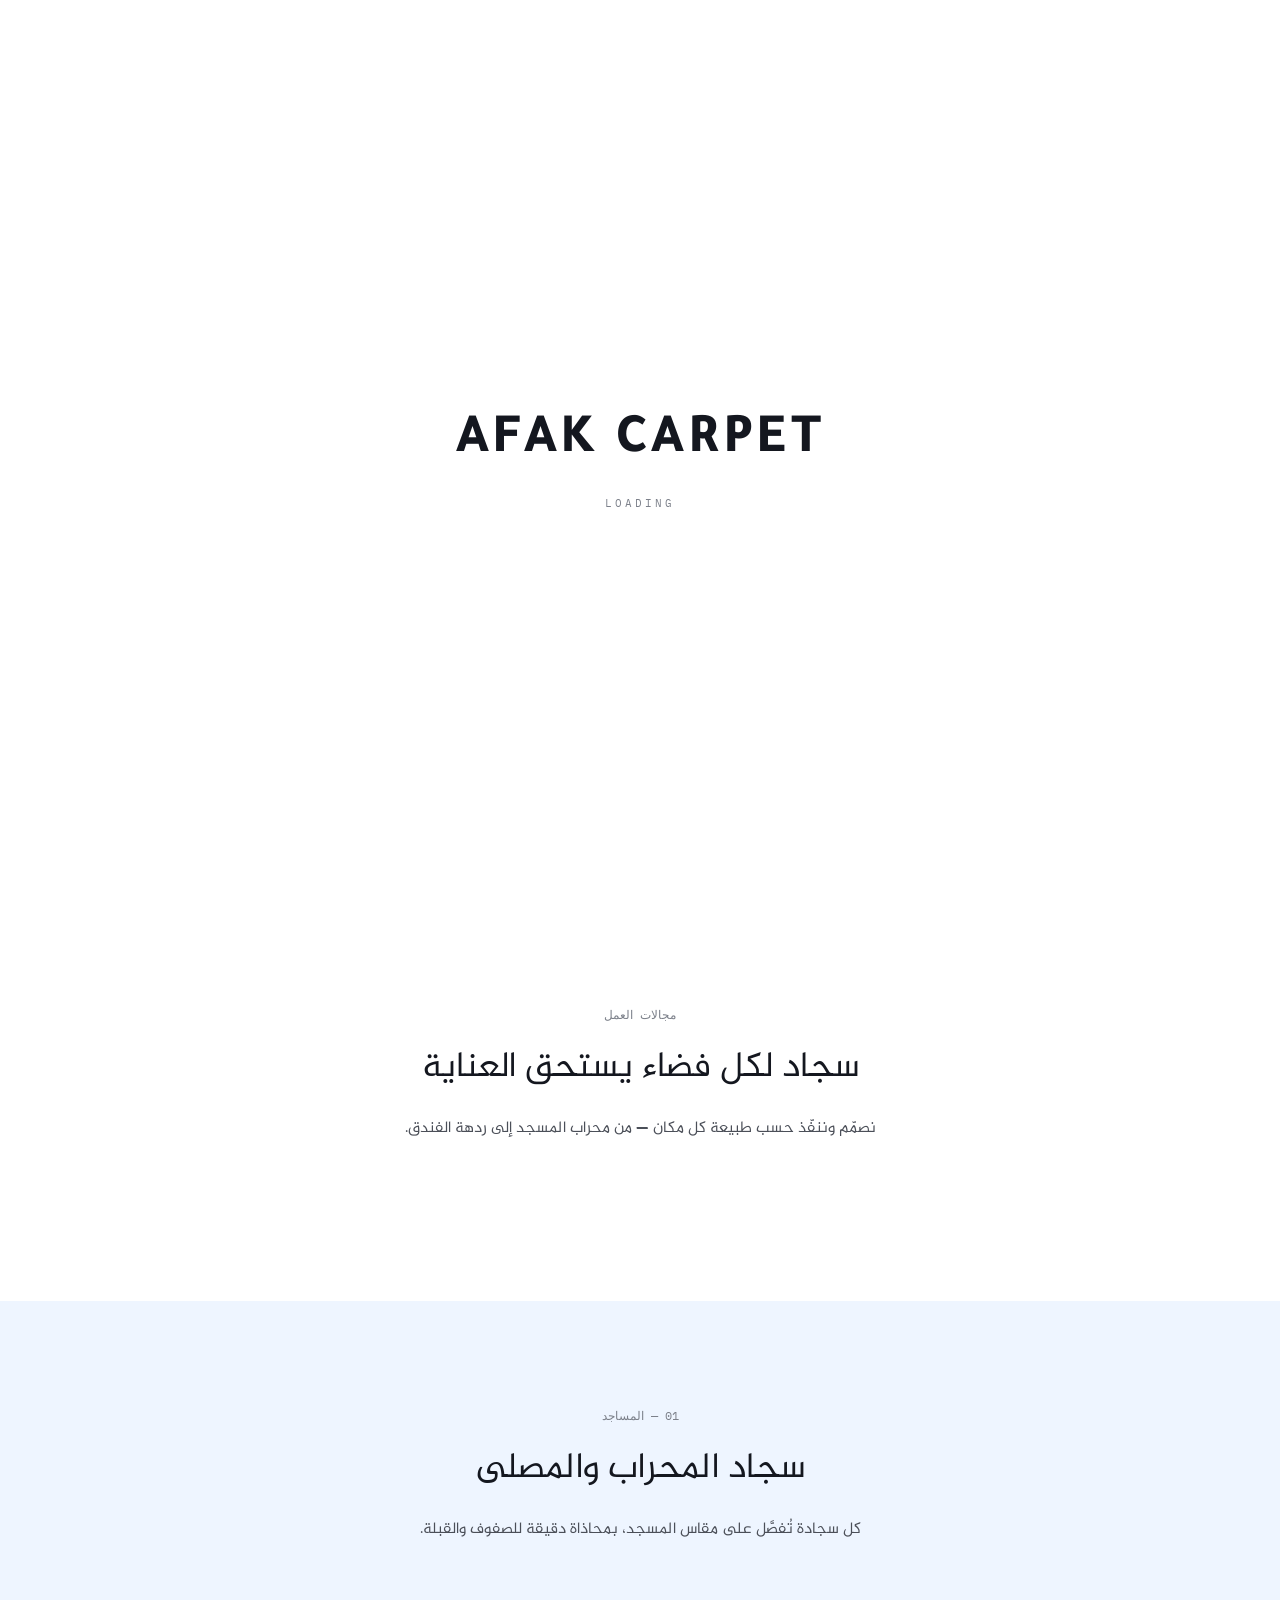
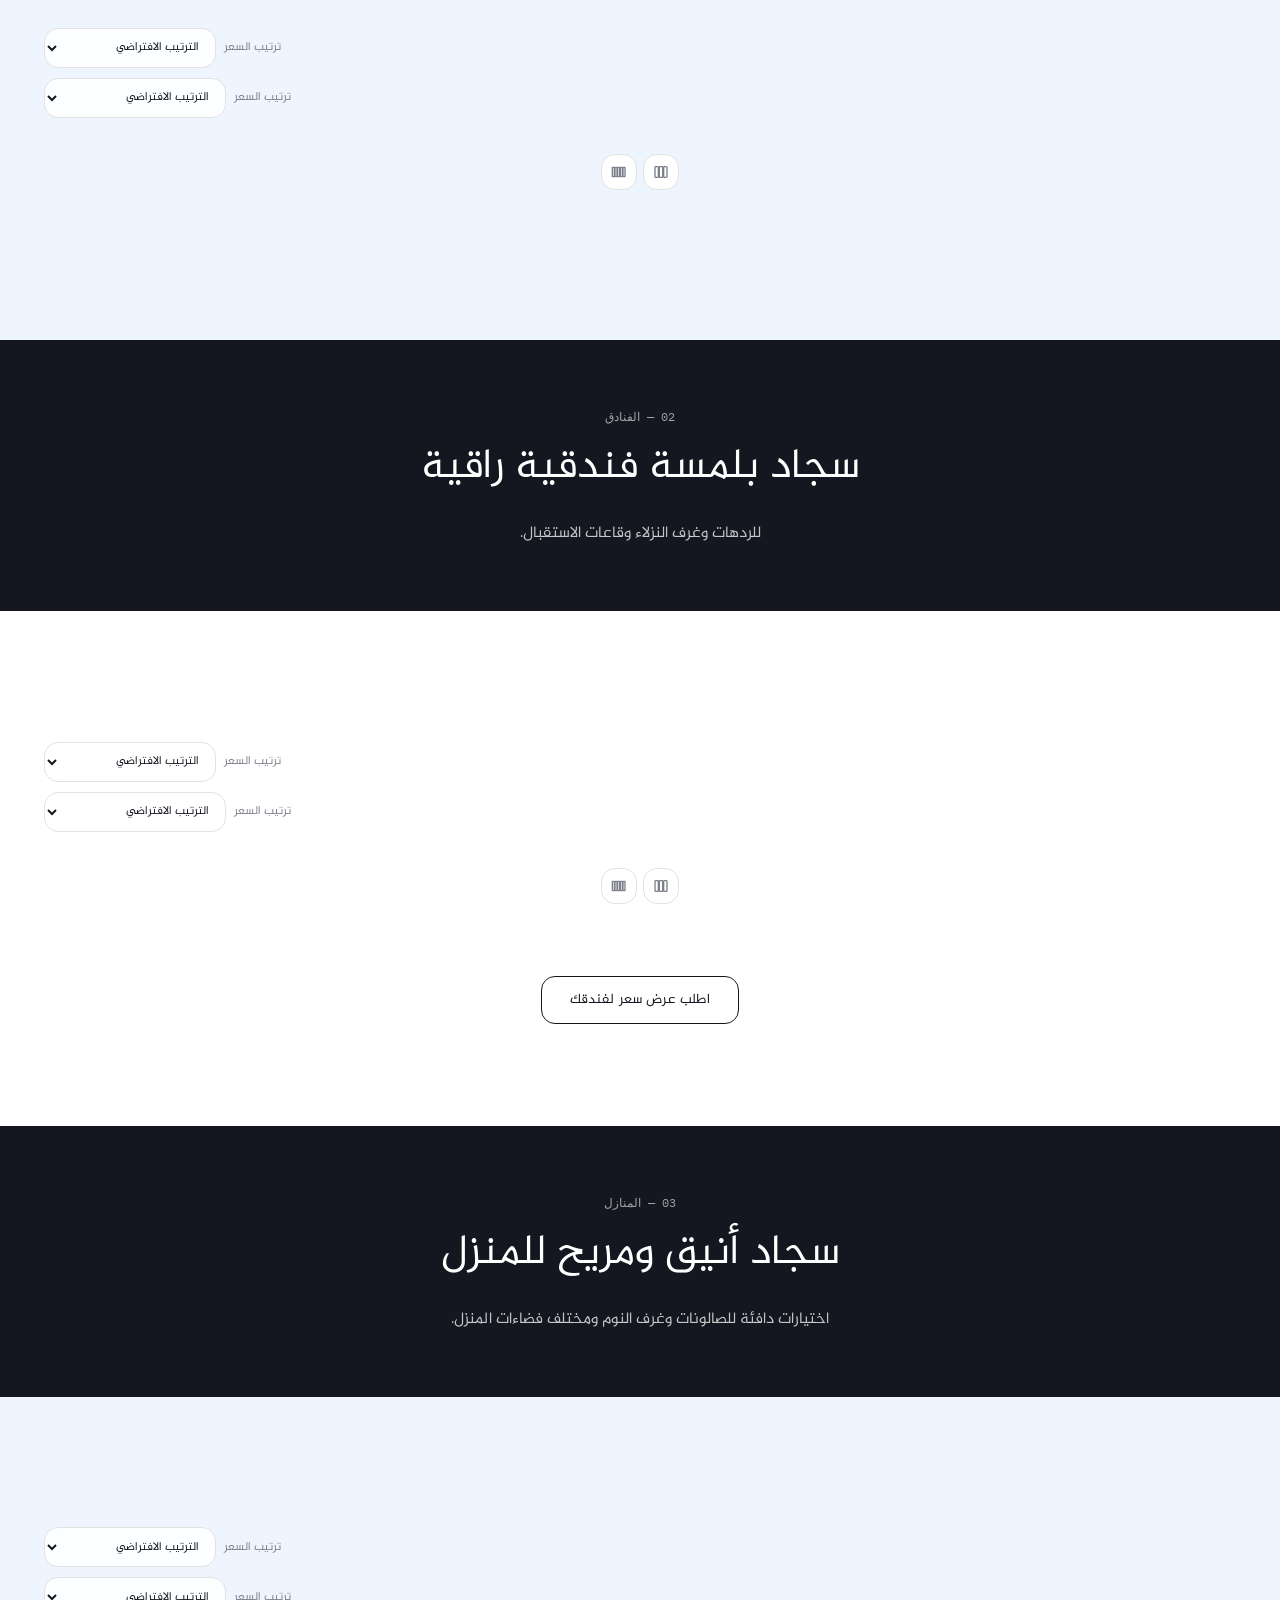
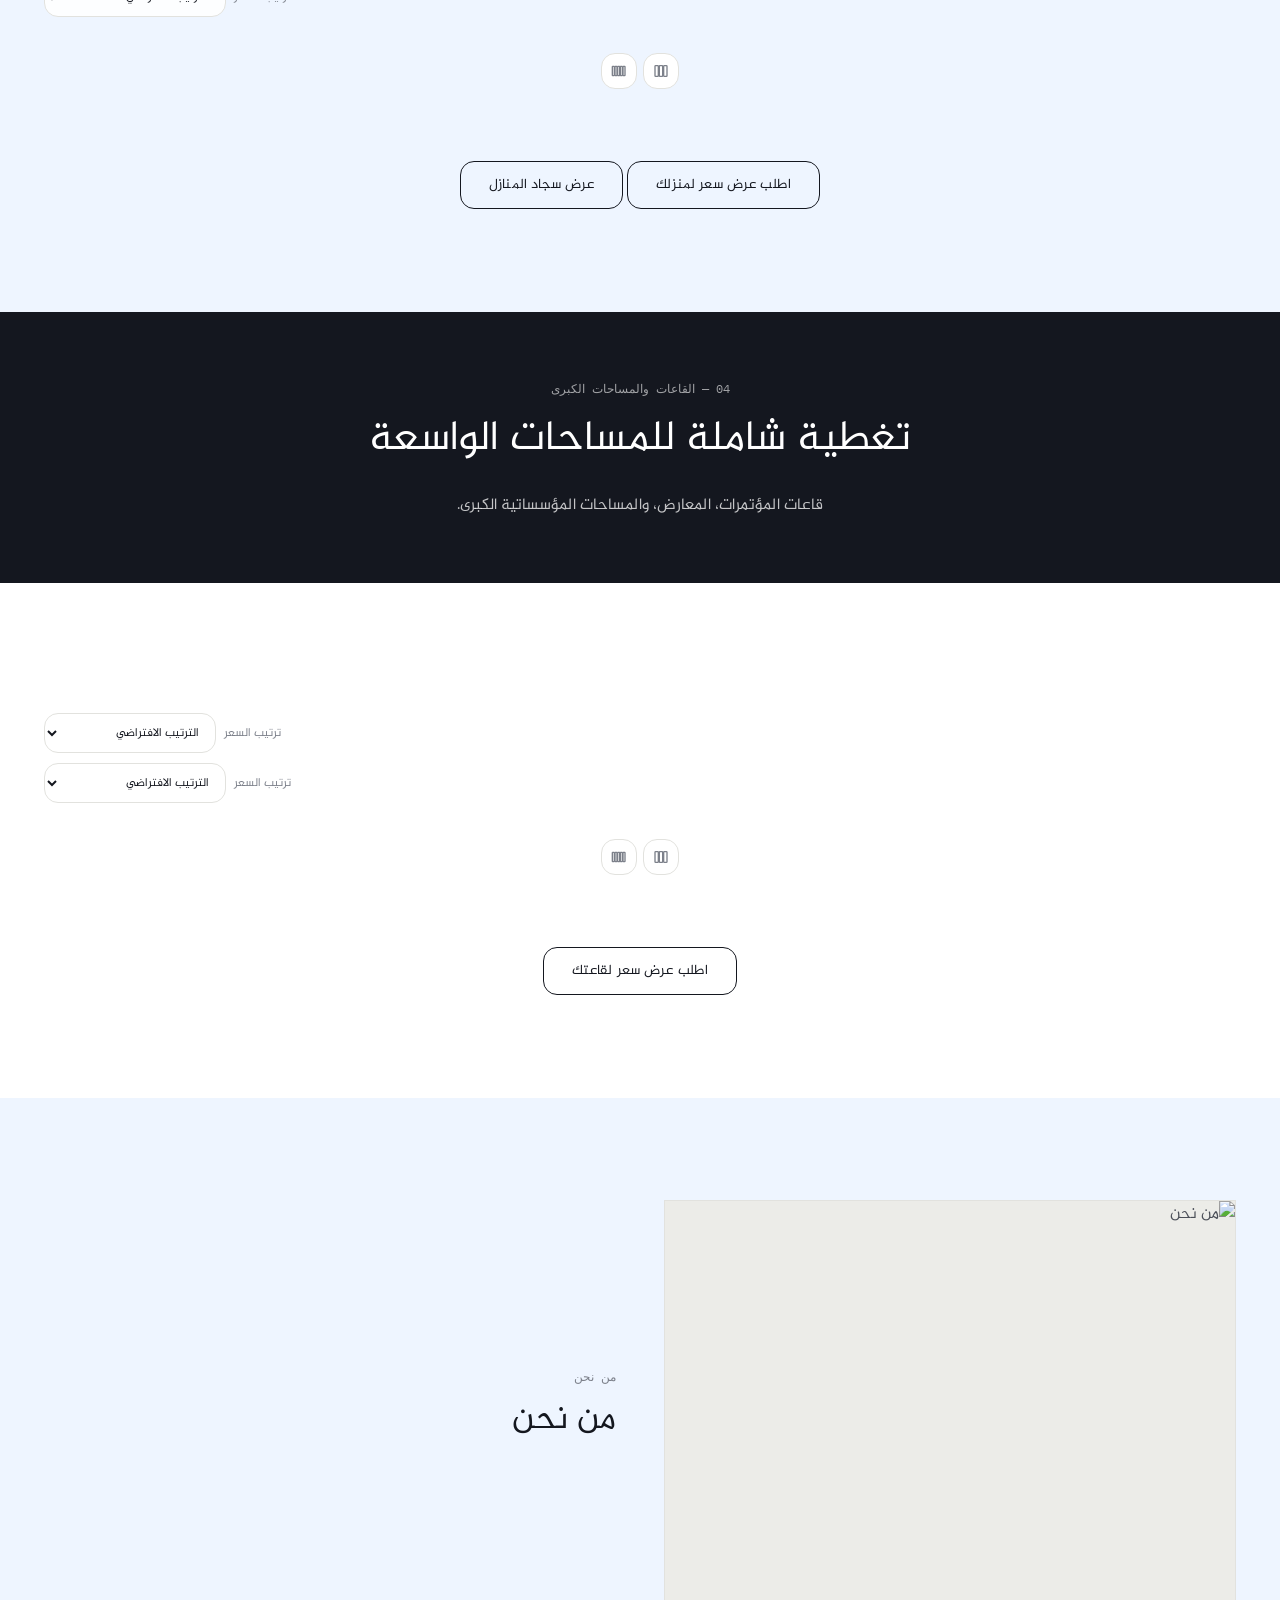
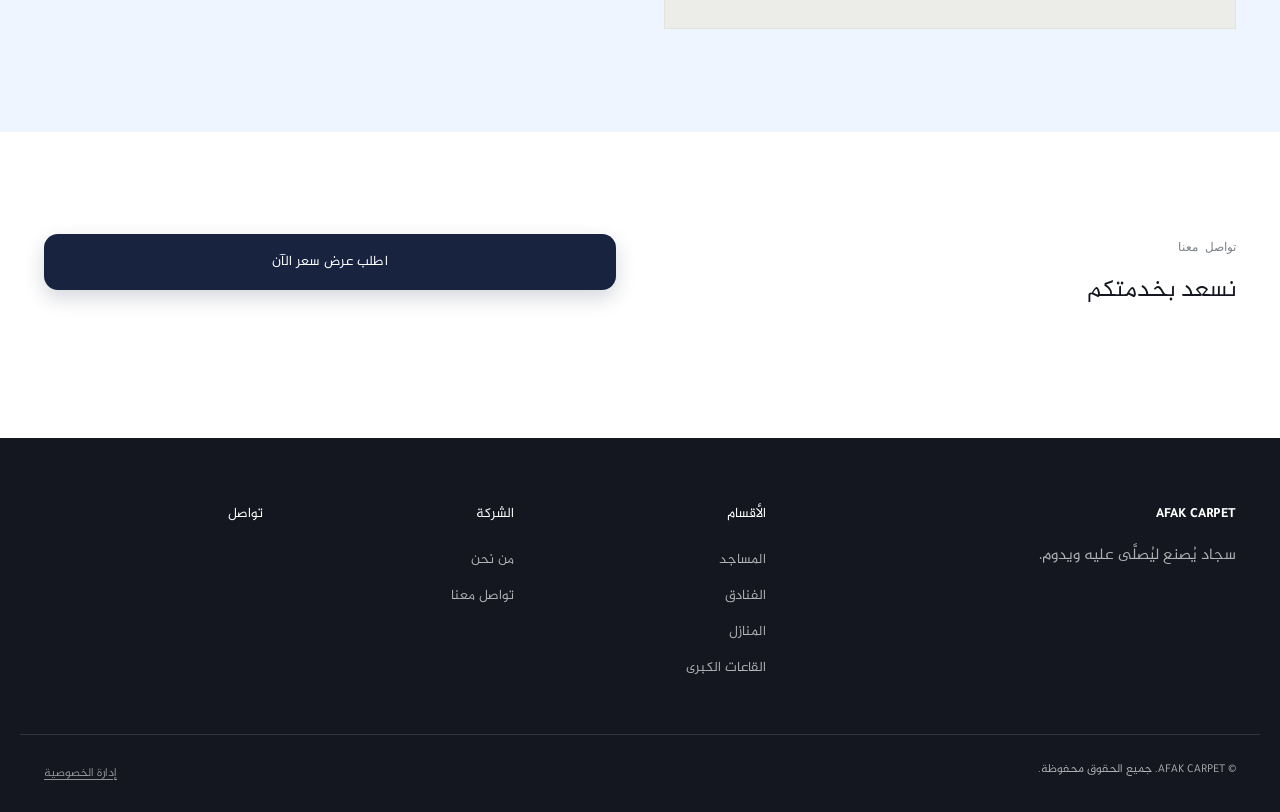
==== commit 94f15fb9: "fix: sync filters and polish responsive controls" ====
--- a/index.html
+++ b/index.html
@@ -285,7 +285,7 @@
 <!-- ===================== PRODUCT DETAIL OVERLAY ===================== -->
 <div class="detail-overlay" id="detailOverlay" role="dialog" aria-modal="true" aria-hidden="true">
   <div class="detail-head">
-    <button class="detail-back" id="detailClose">‹ <span data-i18n="detail.back">رجوع</span></button>
+    <button class="detail-back" id="detailClose" aria-label="العودة إلى المنتجات"><svg viewBox="0 0 24 24" aria-hidden="true" fill="none" stroke="currentColor" stroke-width="2" stroke-linecap="round" stroke-linejoin="round"><path d="M19 12H5"></path><path d="m12 19-7-7 7-7"></path></svg><span class="sr-only" data-i18n="detail.back">رجوع</span></button>
   </div>
   <div class="detail-body">
     <div class="detail-layout">
@@ -1446,7 +1446,7 @@
   mosquesCountEl.textContent = all.length ? `${all.length} ${I18N[currentLang]["products.count"]}` : "";
   mosquesCountEl.dataset.count = all.length;
 
-  renderProductCategoryFilters("mosquesProductCategories", "mosques", cat, cat?.showProductCategoryFilter !== false, refresh);
+  renderProductCategoryFilters("mosquesProductCategories", "mosques", cat, cat?.showProductCategoryFilter !== false, () => { renderSwatches("mosquesSwatches", "mosques", cat?.showColorFilter !== false, refresh); refresh(); });
   renderSwatches("mosquesSwatches", "mosques", cat?.showColorFilter !== false, refresh);
   bindProductSort("mosques", refresh);
 
@@ -1498,7 +1498,7 @@
   countEl.textContent = all.length ? `${all.length} ${I18N[currentLang]["products.count"]}` : "";
   countEl.dataset.count = all.length;
 
-  renderProductCategoryFilters(categoryId + "ProductCategories", categoryId, cat, cat?.showProductCategoryFilter !== false, refresh);
+  renderProductCategoryFilters(categoryId + "ProductCategories", categoryId, cat, cat?.showProductCategoryFilter !== false, () => { renderSwatches(swatchId, categoryId, cat?.showColorFilter !== false, refresh); refresh(); });
   renderSwatches(swatchId, categoryId, cat?.showColorFilter !== false, refresh);
   bindProductSort(categoryId, refresh);
 
@@ -1520,7 +1520,10 @@
 function renderAbout(site){
   document.getElementById("aboutTitle").textContent = tf(site.about, "title", currentLang);
   document.getElementById("aboutText").textContent = tf(site.about, "text", currentLang);
-  document.getElementById("aboutImg").src = safeImageUrl(site.about.image || "");
+  const aboutImage = document.getElementById("aboutImg");
+  aboutImage.loading = "lazy";
+  aboutImage.decoding = "async";
+  aboutImage.src = safeImageUrl(site.about.image || "");
 }
 
 /* ---------------- Render: projects gallery ---------------- */
--- a/style.css
+++ b/style.css
@@ -886,3 +886,22 @@
 .section-copy-editor{margin:12px 0;padding:12px;border:1px dashed var(--hairline);border-radius:16px;background:rgba(255,255,255,.55)}
 @media(max-width:560px){.product-sort{justify-content:stretch;flex-direction:column;align-items:stretch}.product-sort select,.catalog-price-sort{width:100%;margin-inline-start:0}.detail-sticky-action .btn{flex-basis:100%}}
 @media(prefers-reduced-motion:reduce){.hamburger span,.contact-info li{transition:none}}
+
+/* Final consistency pass: one rounded control language across public/admin UI */
+:where(input,select,textarea,.btn,.lang-toggle,.hamburger,.detail-back,.detail-gallery-arrow,.lightbox-arrow,.col-toggle button,.product-category-filter,.color-swatch,.product-sort select,.btn-call,.detail-thumbnail,.lightbox-thumbnail){border-radius:var(--radius-control)}
+:where(input,select,textarea){min-height:44px}
+:where(input,select,textarea){border:1px solid var(--hairline);background:rgba(255,255,255,.92);color:var(--ink);font:inherit;transition:border-color .25s var(--motion-spring),box-shadow .25s var(--motion-spring),background .25s ease}
+:where(input,select,textarea):focus{border-color:var(--navy);box-shadow:0 0 0 4px rgba(23,35,63,.10);outline:none}
+.detail-back{width:46px;height:46px;padding:0;display:inline-flex;align-items:center;justify-content:center;color:var(--navy);background:var(--canvas-soft);border:1px solid var(--hairline);transition:transform .3s var(--motion-spring),background .25s ease,box-shadow .25s ease}
+.detail-back svg{width:21px;height:21px;transition:transform .3s var(--motion-spring)}
+.detail-back:hover{transform:translateY(-2px);background:#fff;box-shadow:var(--shadow-card)}
+html[dir="rtl"] .detail-back svg{transform:rotate(180deg)}
+html[dir="rtl"] .detail-back:hover svg{transform:rotate(180deg) translateX(-3px)}
+html[dir="ltr"] .detail-back:hover svg{transform:translateX(-3px)}
+.detail-overlay.is-open .detail-head{animation:detail-head-in .45s var(--motion-spring) both}
+.detail-overlay.is-open .detail-gallery-column,.detail-overlay.is-open .detail-info-column{animation:detail-content-in .55s var(--motion-spring) both}
+@keyframes detail-head-in{from{opacity:0;transform:translateY(-10px)}to{opacity:1;transform:none}}
+@keyframes detail-content-in{from{opacity:0;transform:translateY(16px)}to{opacity:1;transform:none}}
+.product-grid .product-card{animation:card-in .55s var(--motion-spring) both}
+@keyframes card-in{from{opacity:0;transform:translateY(12px)}to{opacity:1;transform:none}}
+@media(prefers-reduced-motion:reduce){.detail-overlay.is-open .detail-head,.detail-overlay.is-open .detail-gallery-column,.detail-overlay.is-open .detail-info-column,.product-grid .product-card{animation:none}}
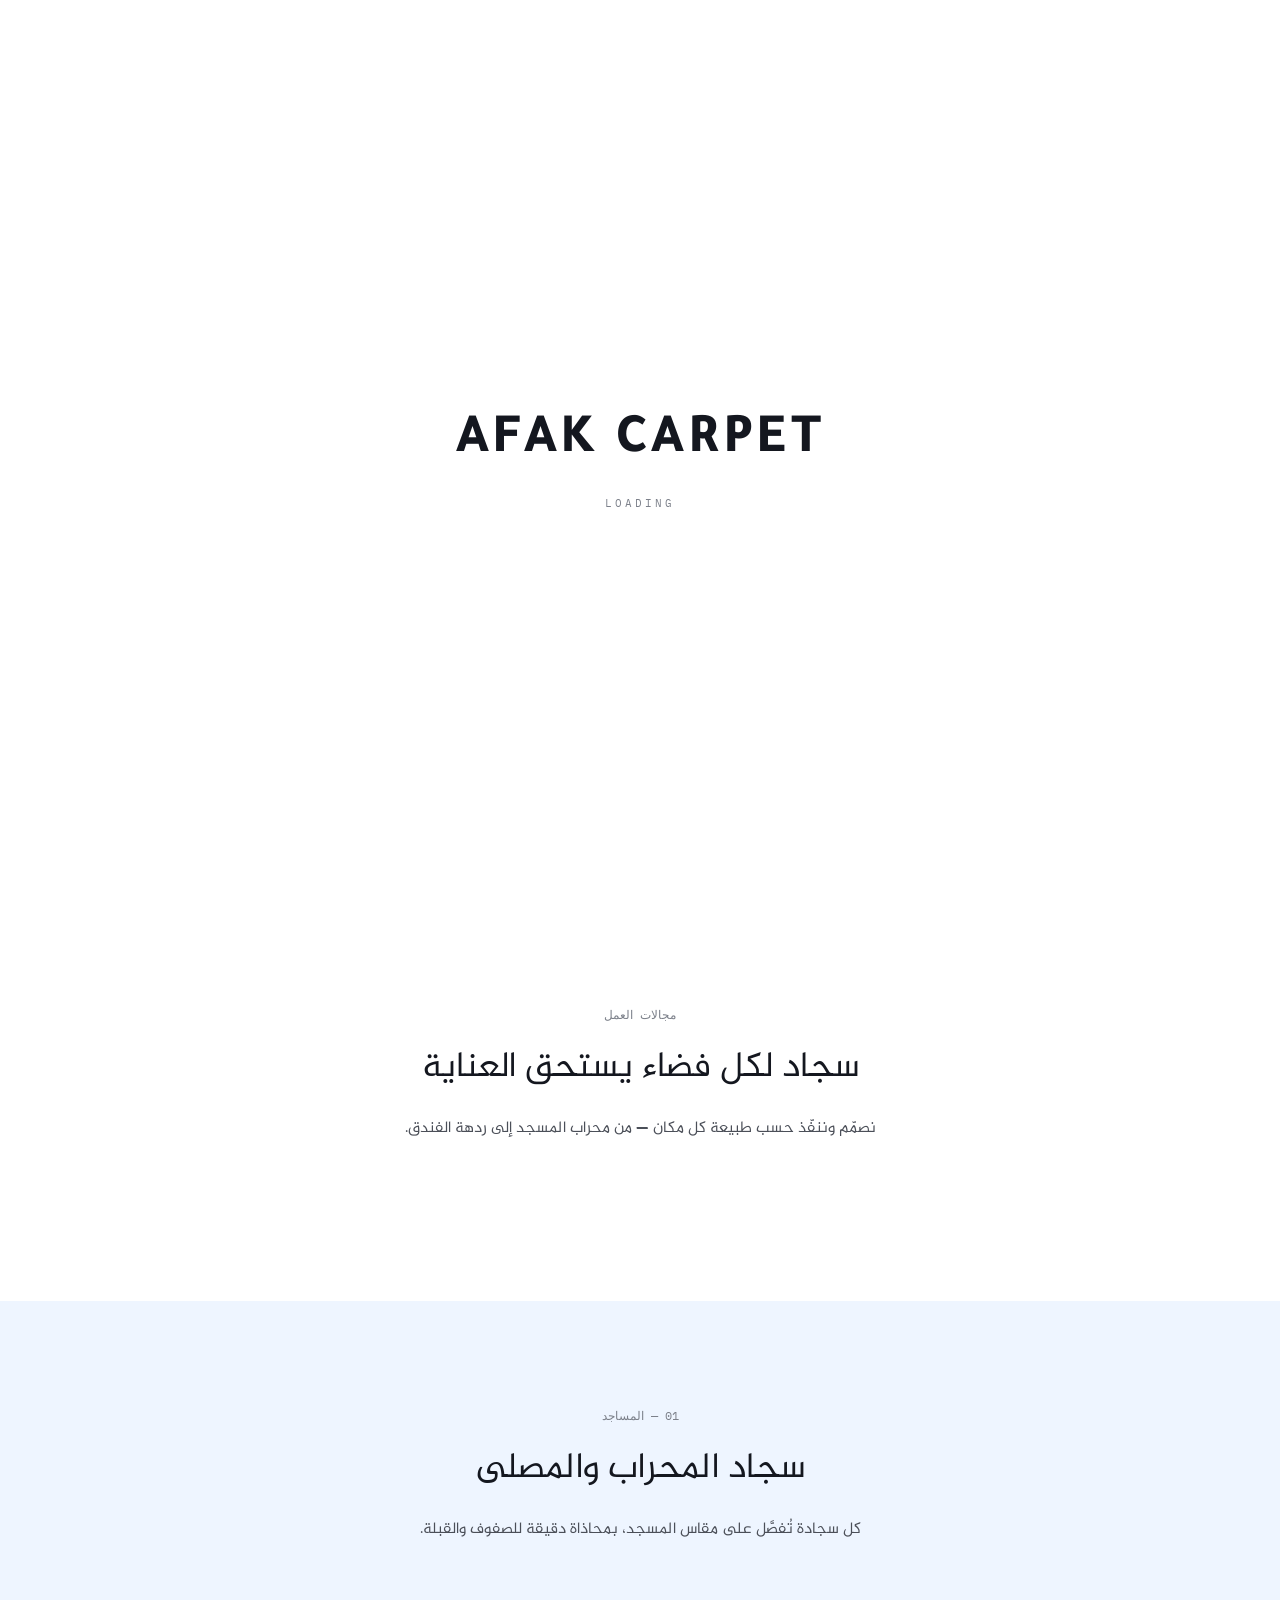
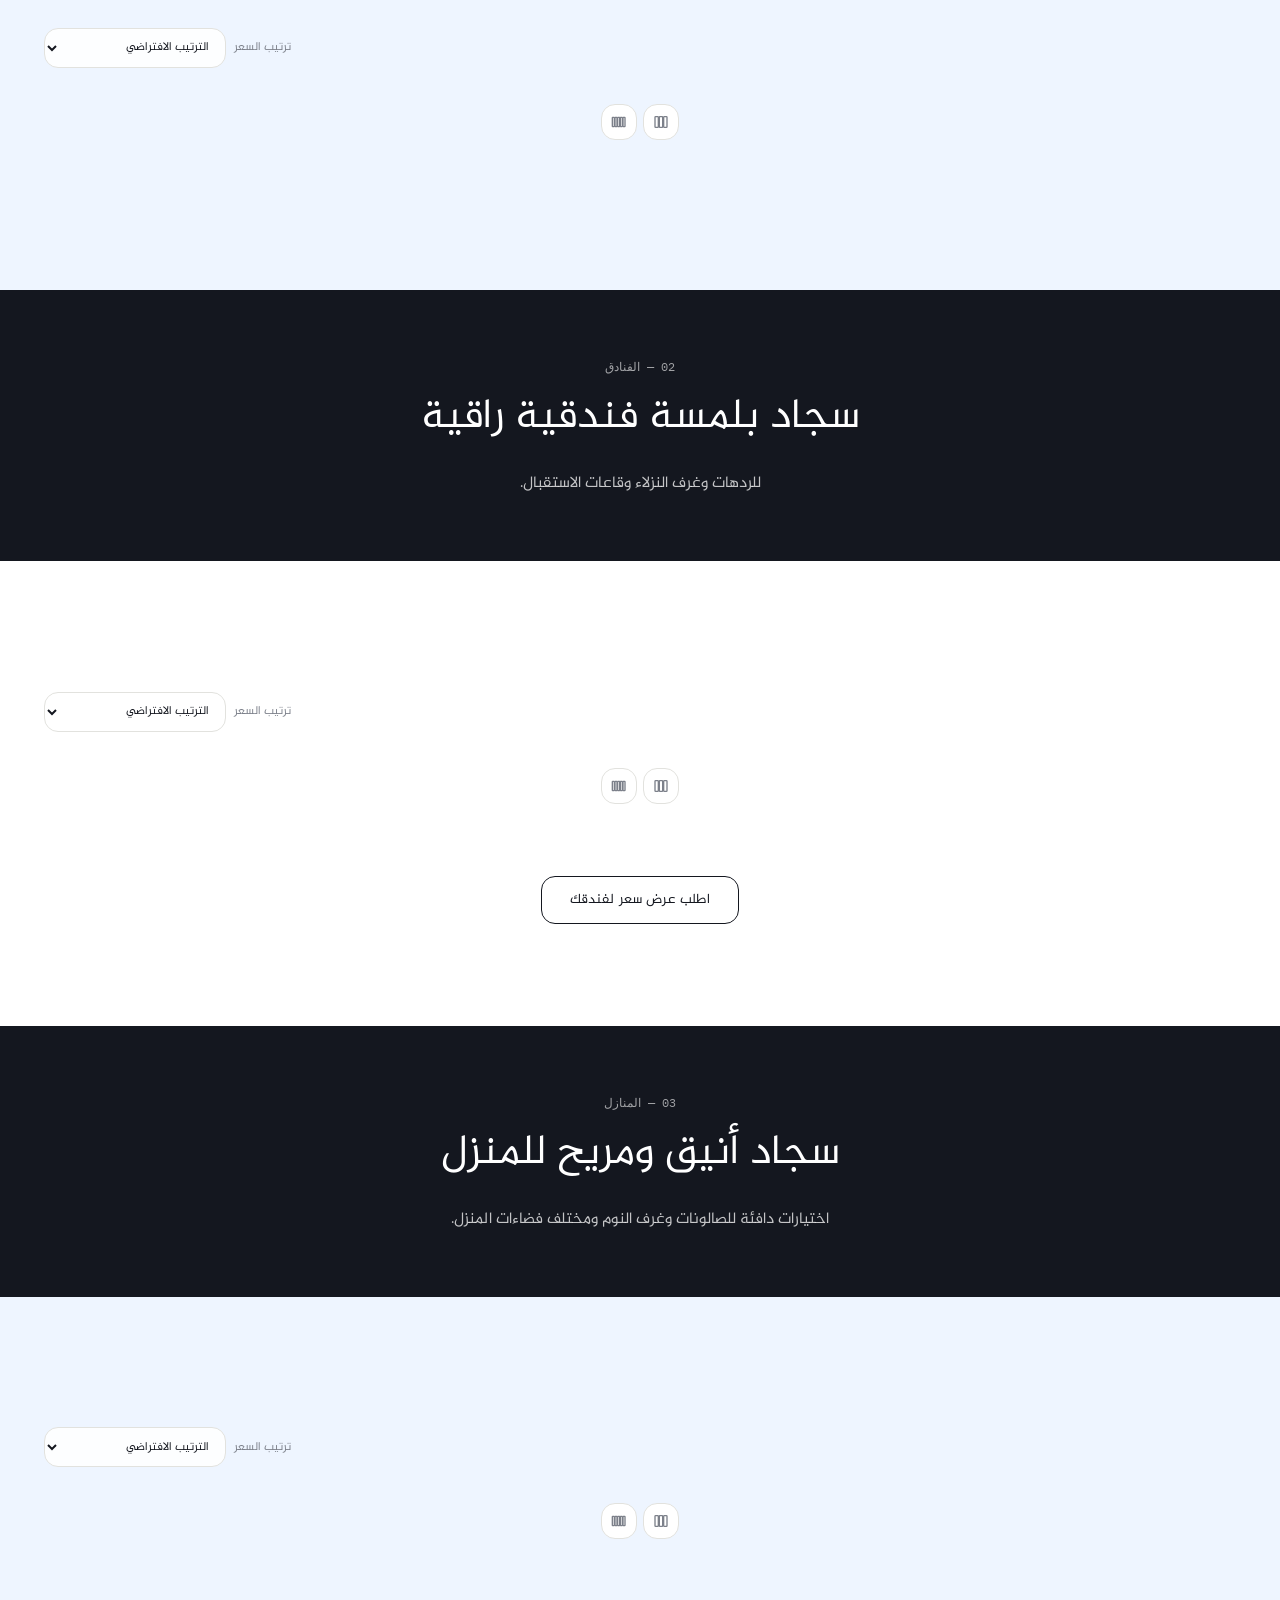
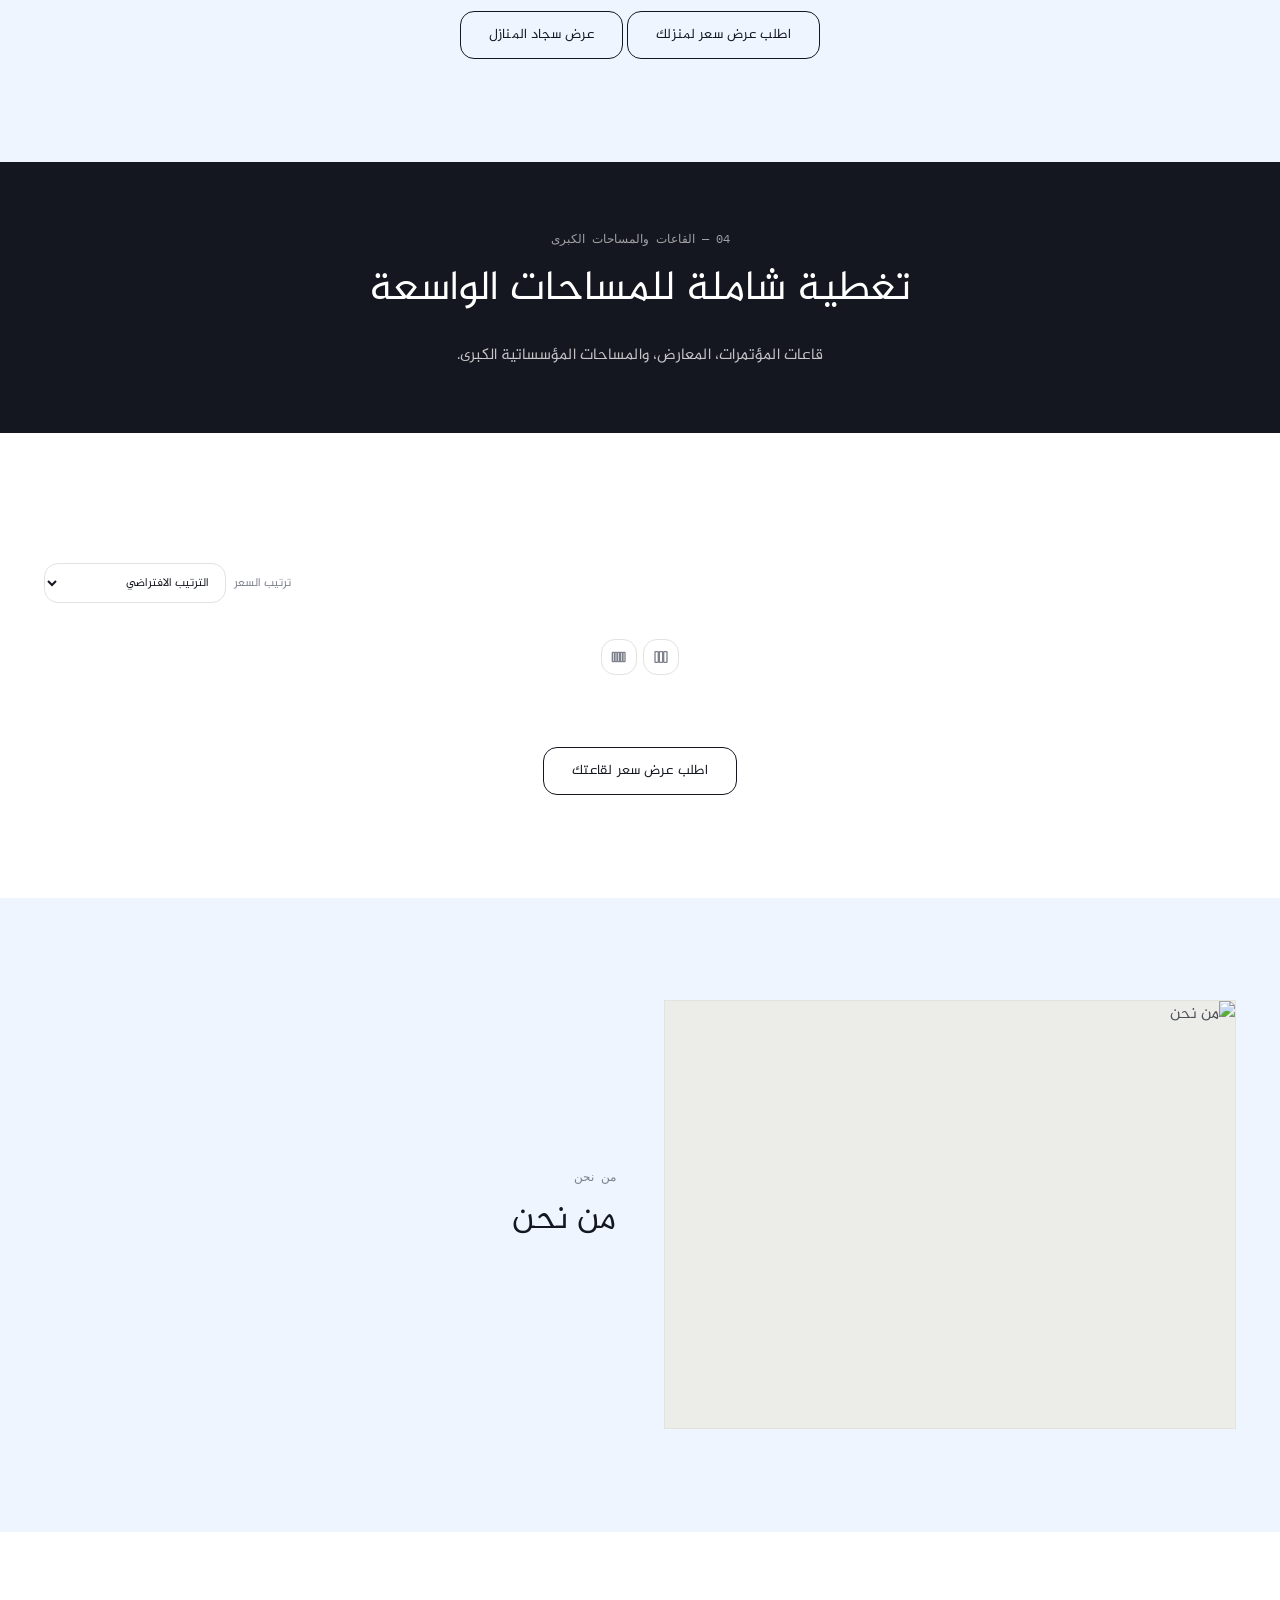
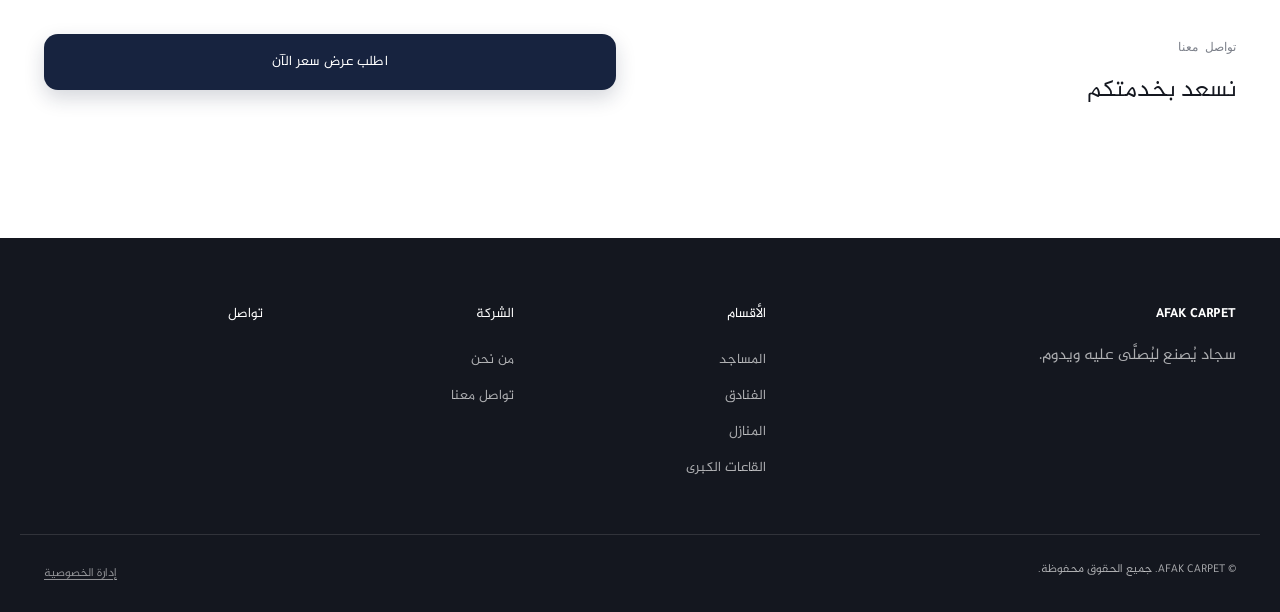
==== commit 55408bd5: "feat: improve backgrounds hero media and admin order UX" ====
--- a/index.html
+++ b/index.html
@@ -36,9 +36,7 @@
       <a class="nav-link" href="#contact" data-i18n="nav.contact">تواصل معنا</a>
     </nav>
     <div class="nav-cta">
-      <button class="lang-toggle" id="langToggle" aria-label="Switch language">
-        <span data-lang-btn="ar" class="is-active">AR</span><span data-lang-btn="en">EN</span>
-      </button>
+      <button class="lang-toggle" id="langToggle" aria-label="تبديل اللغة" aria-live="polite"><svg viewBox="0 0 24 24" aria-hidden="true" fill="none" stroke="currentColor" stroke-width="1.8"><circle cx="12" cy="12" r="9"></circle><path d="M3 12h18M12 3c2.4 2.5 3.6 5.5 3.6 9S14.4 18.5 12 21c-2.4-2.5-3.6-5.5-3.6-9S9.6 5.5 12 3Z"></path></svg><span data-lang-btn="ar" class="is-active">العربية</span><span class="lang-divider">/</span><span data-lang-btn="en">EN</span></button>
       <button class="btn btn-primary" data-open-quote data-i18n="cta.quote">اطلب عرض سعر</button>
       <button class="hamburger" id="hamburgerBtn" aria-label="القائمة" aria-controls="drawer" aria-expanded="false"><span></span><span></span><span></span></button>
     </div>
@@ -93,7 +91,7 @@
         <p data-i18n="mosques.text">كل سجادة تُفصَّل على مقاس المسجد، بمحاذاة دقيقة للصفوف والقبلة.</p>
       </div>
 
-      <div class="product-category-filters" id="mosquesProductCategories" aria-label="تصنيف المنتجات"></div><div class="product-sort" id="mosquesProductSort"><label for="mosquesSort">ترتيب السعر</label><select id="mosquesSort"><option value="default">الترتيب الافتراضي</option><option value="asc">السعر: من الأقل إلى الأعلى</option><option value="desc">السعر: من الأعلى إلى الأقل</option></select></div><div class="product-sort" id="mosquesProductSort"><label for="mosquesSort">ترتيب السعر</label><select id="mosquesSort"><option value="default">الترتيب الافتراضي</option><option value="asc">السعر: من الأقل إلى الأعلى</option><option value="desc">السعر: من الأعلى إلى الأسفل</option></select></div>
+      <div class="product-category-filters" id="mosquesProductCategories" aria-label="تصنيف المنتجات"></div><div class="product-sort" id="mosquesProductSort"><label for="mosquesSort">ترتيب السعر</label><select id="mosquesSort"><option value="default">الترتيب الافتراضي</option><option value="asc">السعر: من الأقل إلى الأعلى</option><option value="desc">السعر: من الأعلى إلى الأسفل</option></select></div>
       <div class="color-swatches" id="mosquesSwatches"></div>
       <div class="col-toggle" id="mosquesColToggle" data-grid="mosqueGrid">
         <button type="button" data-cols="1" aria-label="عمود واحد" aria-pressed="false" title="عمود واحد"><svg viewBox="0 0 24 24" fill="none" stroke="currentColor" stroke-width="2"><rect x="5" y="4" width="14" height="16" rx="1"/></svg></button>
@@ -117,7 +115,7 @@
   </section>
   <section class="section" id="hotels">
     <div class="container">
-      <div class="product-category-filters" id="hotelsProductCategories" aria-label="تصنيف المنتجات"></div><div class="product-sort" id="hotelsProductSort"><label for="hotelsSort">ترتيب السعر</label><select id="hotelsSort"><option value="default">الترتيب الافتراضي</option><option value="asc">السعر: من الأقل إلى الأعلى</option><option value="desc">السعر: من الأعلى إلى الأقل</option></select></div><div class="product-sort" id="hotelsProductSort"><label for="hotelsSort">ترتيب السعر</label><select id="hotelsSort"><option value="default">الترتيب الافتراضي</option><option value="asc">السعر: من الأقل إلى الأعلى</option><option value="desc">السعر: من الأعلى إلى الأسفل</option></select></div>
+      <div class="product-category-filters" id="hotelsProductCategories" aria-label="تصنيف المنتجات"></div><div class="product-sort" id="hotelsProductSort"><label for="hotelsSort">ترتيب السعر</label><select id="hotelsSort"><option value="default">الترتيب الافتراضي</option><option value="asc">السعر: من الأقل إلى الأعلى</option><option value="desc">السعر: من الأعلى إلى الأسفل</option></select></div>
       <div class="color-swatches" id="hotelsSwatches"></div>
       <div class="col-toggle" id="hotelsColToggle" data-grid="hotelsGrid">
         <button type="button" data-cols="1" aria-label="عمود واحد" title="عمود واحد"><svg viewBox="0 0 24 24" fill="none" stroke="currentColor" stroke-width="2"><rect x="5" y="4" width="14" height="16" rx="1"/></svg></button>
@@ -141,7 +139,7 @@
   </section>
   <section class="section section-soft" id="schools">
     <div class="container">
-      <div class="product-category-filters" id="schoolsProductCategories" aria-label="تصنيف المنتجات"></div><div class="product-sort" id="schoolsProductSort"><label for="schoolsSort">ترتيب السعر</label><select id="schoolsSort"><option value="default">الترتيب الافتراضي</option><option value="asc">السعر: من الأقل إلى الأعلى</option><option value="desc">السعر: من الأعلى إلى الأقل</option></select></div><div class="product-sort" id="schoolsProductSort"><label for="schoolsSort">ترتيب السعر</label><select id="schoolsSort"><option value="default">الترتيب الافتراضي</option><option value="asc">السعر: من الأقل إلى الأعلى</option><option value="desc">السعر: من الأعلى إلى الأسفل</option></select></div>
+      <div class="product-category-filters" id="schoolsProductCategories" aria-label="تصنيف المنتجات"></div><div class="product-sort" id="schoolsProductSort"><label for="schoolsSort">ترتيب السعر</label><select id="schoolsSort"><option value="default">الترتيب الافتراضي</option><option value="asc">السعر: من الأقل إلى الأعلى</option><option value="desc">السعر: من الأعلى إلى الأسفل</option></select></div>
       <div class="color-swatches" id="schoolsSwatches"></div>
       <div class="col-toggle" id="schoolsColToggle" data-grid="schoolsGrid">
         <button type="button" data-cols="1" aria-label="عمود واحد" title="عمود واحد"><svg viewBox="0 0 24 24" fill="none" stroke="currentColor" stroke-width="2"><rect x="5" y="4" width="14" height="16" rx="1"/></svg></button>
@@ -165,7 +163,7 @@
   </section>
   <section class="section" id="halls">
     <div class="container">
-      <div class="product-category-filters" id="hallsProductCategories" aria-label="تصنيف المنتجات"></div><div class="product-sort" id="hallsProductSort"><label for="hallsSort">ترتيب السعر</label><select id="hallsSort"><option value="default">الترتيب الافتراضي</option><option value="asc">السعر: من الأقل إلى الأعلى</option><option value="desc">السعر: من الأعلى إلى الأقل</option></select></div><div class="product-sort" id="hallsProductSort"><label for="hallsSort">ترتيب السعر</label><select id="hallsSort"><option value="default">الترتيب الافتراضي</option><option value="asc">السعر: من الأقل إلى الأعلى</option><option value="desc">السعر: من الأعلى إلى الأسفل</option></select></div>
+      <div class="product-category-filters" id="hallsProductCategories" aria-label="تصنيف المنتجات"></div><div class="product-sort" id="hallsProductSort"><label for="hallsSort">ترتيب السعر</label><select id="hallsSort"><option value="default">الترتيب الافتراضي</option><option value="asc">السعر: من الأقل إلى الأعلى</option><option value="desc">السعر: من الأعلى إلى الأسفل</option></select></div>
       <div class="color-swatches" id="hallsSwatches"></div>
       <div class="col-toggle" id="hallsColToggle" data-grid="hallsGrid">
         <button type="button" data-cols="1" aria-label="عمود واحد" title="عمود واحد"><svg viewBox="0 0 24 24" fill="none" stroke="currentColor" stroke-width="2"><rect x="5" y="4" width="14" height="16" rx="1"/></svg></button>
@@ -321,6 +319,7 @@
 </div>
 
 <!-- ===================== FLOATING UTILITY BUTTONS ===================== -->
+<a class="floating-call-btn" id="floatingCallBtn" href="tel:" aria-label="اتصل بنا" hidden><svg viewBox="0 0 24 24" aria-hidden="true" fill="none" stroke="currentColor" stroke-width="2" stroke-linecap="round" stroke-linejoin="round"><path d="M22 16.92v3a2 2 0 0 1-2.18 2 19.79 19.79 0 0 1-8.63-3.07 19.5 19.5 0 0 1-6-6 19.79 19.79 0 0 1-3.07-8.67A2 2 0 0 1 4.11 2h3a2 2 0 0 1 2 1.72c.127.96.361 1.903.7 2.81a2 2 0 0 1-.45 2.11L8.09 9.91a16 16 0 0 0 6 6l1.27-1.27a2 2 0 0 0 2.11-.45c.907.339 1.85.573 2.81.7A2 2 0 0 1 22 16.92z"></path></svg></a>
 <button class="go-up-btn" id="goUpBtn" aria-label="الرجوع للأعلى">
   <svg viewBox="0 0 24 24" fill="none" stroke="currentColor" stroke-width="2" stroke-linecap="round" stroke-linejoin="round"><path d="M12 19V5"/><path d="M5 12l7-7 7 7"/></svg>
 </button>
@@ -1106,10 +1105,10 @@
     const secondaryLink = safePageUrl(s.secondaryLink, "#mosques");
     const isExternal = /^https?:\/\//i.test(secondaryLink);
     el.innerHTML = `
-      <picture class="hero-slide-picture">
+      ${s.mediaType === "video" && s.videoUrl ? `<video class="hero-slide-media" src="${esc(s.videoUrl)}" autoplay muted loop playsinline preload="metadata" aria-label=""></video>` : `<picture class="hero-slide-picture">
         ${mobileImage ? `<source media="(max-width: 767px)" srcset="${esc(mobileImage)}">` : ""}
         <img src="${esc(desktopImage || mobileImage)}" loading="eager" fetchpriority="high" decoding="async" alt="">
-      </picture>
+      </picture>`}
       <div class="hero-slide-content">
         <span class="label-eyebrow">${esc(tf(s,"eyebrow",currentLang))}</span>
         <h1>${esc(tf(s,"title",currentLang))}</h1>
@@ -1777,6 +1776,11 @@
 }
 function renderAll(){
   applySiteBackgrounds(SITE);
+  const favicon = document.getElementById("faviconLink");
+  if (favicon) favicon.href = safeImageUrl(SITE.settings?.faviconUrl || SITE.settings?.logoUrl || "");
+  const floatingCall = document.getElementById("floatingCallBtn");
+  const sitePhone = normalizePhone(SITE.settings?.phone);
+  if (floatingCall) { floatingCall.href = sitePhone ? `tel:${sitePhone}` : "tel:"; floatingCall.hidden = !sitePhone; }
   applyAdminSectionCopy();
   const sv = SITE.settings?.sectionsVisible || {};
   
--- a/style.css
+++ b/style.css
@@ -905,3 +905,20 @@
 .product-grid .product-card{animation:card-in .55s var(--motion-spring) both}
 @keyframes card-in{from{opacity:0;transform:translateY(12px)}to{opacity:1;transform:none}}
 @media(prefers-reduced-motion:reduce){.detail-overlay.is-open .detail-head,.detail-overlay.is-open .detail-gallery-column,.detail-overlay.is-open .detail-info-column,.product-grid .product-card{animation:none}}
+
+.hero-slide-media{position:absolute;inset:0;width:100%;height:100%;object-fit:cover;z-index:0}
+.lang-toggle{gap:7px;padding:0 10px;border-radius:999px;box-shadow:0 5px 16px rgba(20,23,31,.08)}
+.lang-toggle svg{width:16px;height:16px;flex:0 0 auto}.lang-toggle span{padding:0 4px}.lang-divider{opacity:.35!important;background:transparent!important;color:inherit!important}
+.floating-call-btn{position:fixed;z-index:var(--z-toast);right:22px;bottom:22px;width:54px;height:54px;display:grid;place-items:center;border-radius:50%;background:var(--navy);color:#fff;box-shadow:0 12px 28px rgba(23,35,63,.28);transition:transform .3s var(--motion-spring),box-shadow .3s ease}.floating-call-btn:hover{transform:translateY(-4px) scale(1.04);box-shadow:0 18px 36px rgba(23,35,63,.34)}.floating-call-btn svg{width:22px;height:22px}.floating-call-btn[hidden]{display:none}
+@media(max-width:560px){.floating-call-btn{right:14px;bottom:86px;width:48px;height:48px}.detail-body{padding:var(--sp-3) var(--sp-3) var(--sp-6)}.detail-layout{display:flex;flex-direction:column;gap:18px}.detail-gallery-stage{max-height:42vh}.detail-hero{aspect-ratio:4/3}.detail-info-column{position:static;padding-top:0}.detail-title{font-size:clamp(24px,7vw,32px)}.detail-product-price{font-size:24px}.detail-sticky-action{gap:7px}.detail-sticky-action .btn{min-height:42px;padding-inline:10px;font-size:12px;flex:1 1 0}.detail-thumbnails{gap:6px}.detail-thumbnail{width:58px;height:48px}}
+.admin-order-modal{position:fixed;inset:0;z-index:1000;display:none;align-items:center;justify-content:center;padding:18px;background:rgba(9,18,38,.52);backdrop-filter:blur(10px)}.admin-order-modal.is-open{display:flex}.admin-order-modal-box{width:min(720px,100%);max-height:min(82vh,760px);overflow:auto;background:#fff;border-radius:var(--radius-card);box-shadow:0 24px 70px rgba(9,18,38,.28);padding:24px;animation:detail-content-in .35s var(--motion-spring)}.admin-order-modal-head{display:flex;justify-content:space-between;align-items:center;gap:12px;border-bottom:1px solid var(--hairline);padding-bottom:14px;margin-bottom:14px}.admin-order-details{display:grid;gap:8px}.order-detail-row{display:grid;grid-template-columns:150px 1fr;gap:14px;padding:11px 0;border-bottom:1px solid var(--hairline-soft)}.order-detail-row span{color:var(--muted);font-size:12px}.order-detail-row strong{color:var(--ink);overflow-wrap:anywhere}.order-actions{display:flex;gap:6px;flex-wrap:wrap}.order-actions .btn{min-height:34px;padding:0 10px;font-size:11px}.clear-bg-btn{font-size:12px}.hero-media-choice{margin-top:12px}
+@media(max-width:560px){.order-detail-row{grid-template-columns:1fr;gap:3px}.admin-order-modal-box{padding:16px}}
+
+/* Unified circular utility icon language */
+.go-up-btn,.section-menu-btn{border-radius:50%;box-shadow:0 10px 24px rgba(23,35,63,.22);transition:opacity var(--dur) var(--ease),transform .3s var(--motion-spring),background .25s ease,box-shadow .25s ease}
+.go-up-btn.is-visible:hover{transform:translateY(-4px) scale(1.05);box-shadow:0 16px 30px rgba(23,35,63,.3)}
+.section-menu-btn.is-visible:hover{transform:translateY(-4px) scale(1.05);box-shadow:0 16px 30px rgba(23,35,63,.3)}
+.go-up-btn svg,.section-menu-btn svg,.floating-call-btn svg{transition:transform .3s var(--motion-spring)}
+.go-up-btn:hover svg{transform:translateY(-2px)}
+.section-menu-btn.is-open svg{transform:rotate(45deg) scale(1.08)}
+@media(prefers-reduced-motion:reduce){.go-up-btn,.section-menu-btn,.floating-call-btn,.go-up-btn svg,.section-menu-btn svg{transition:none}}
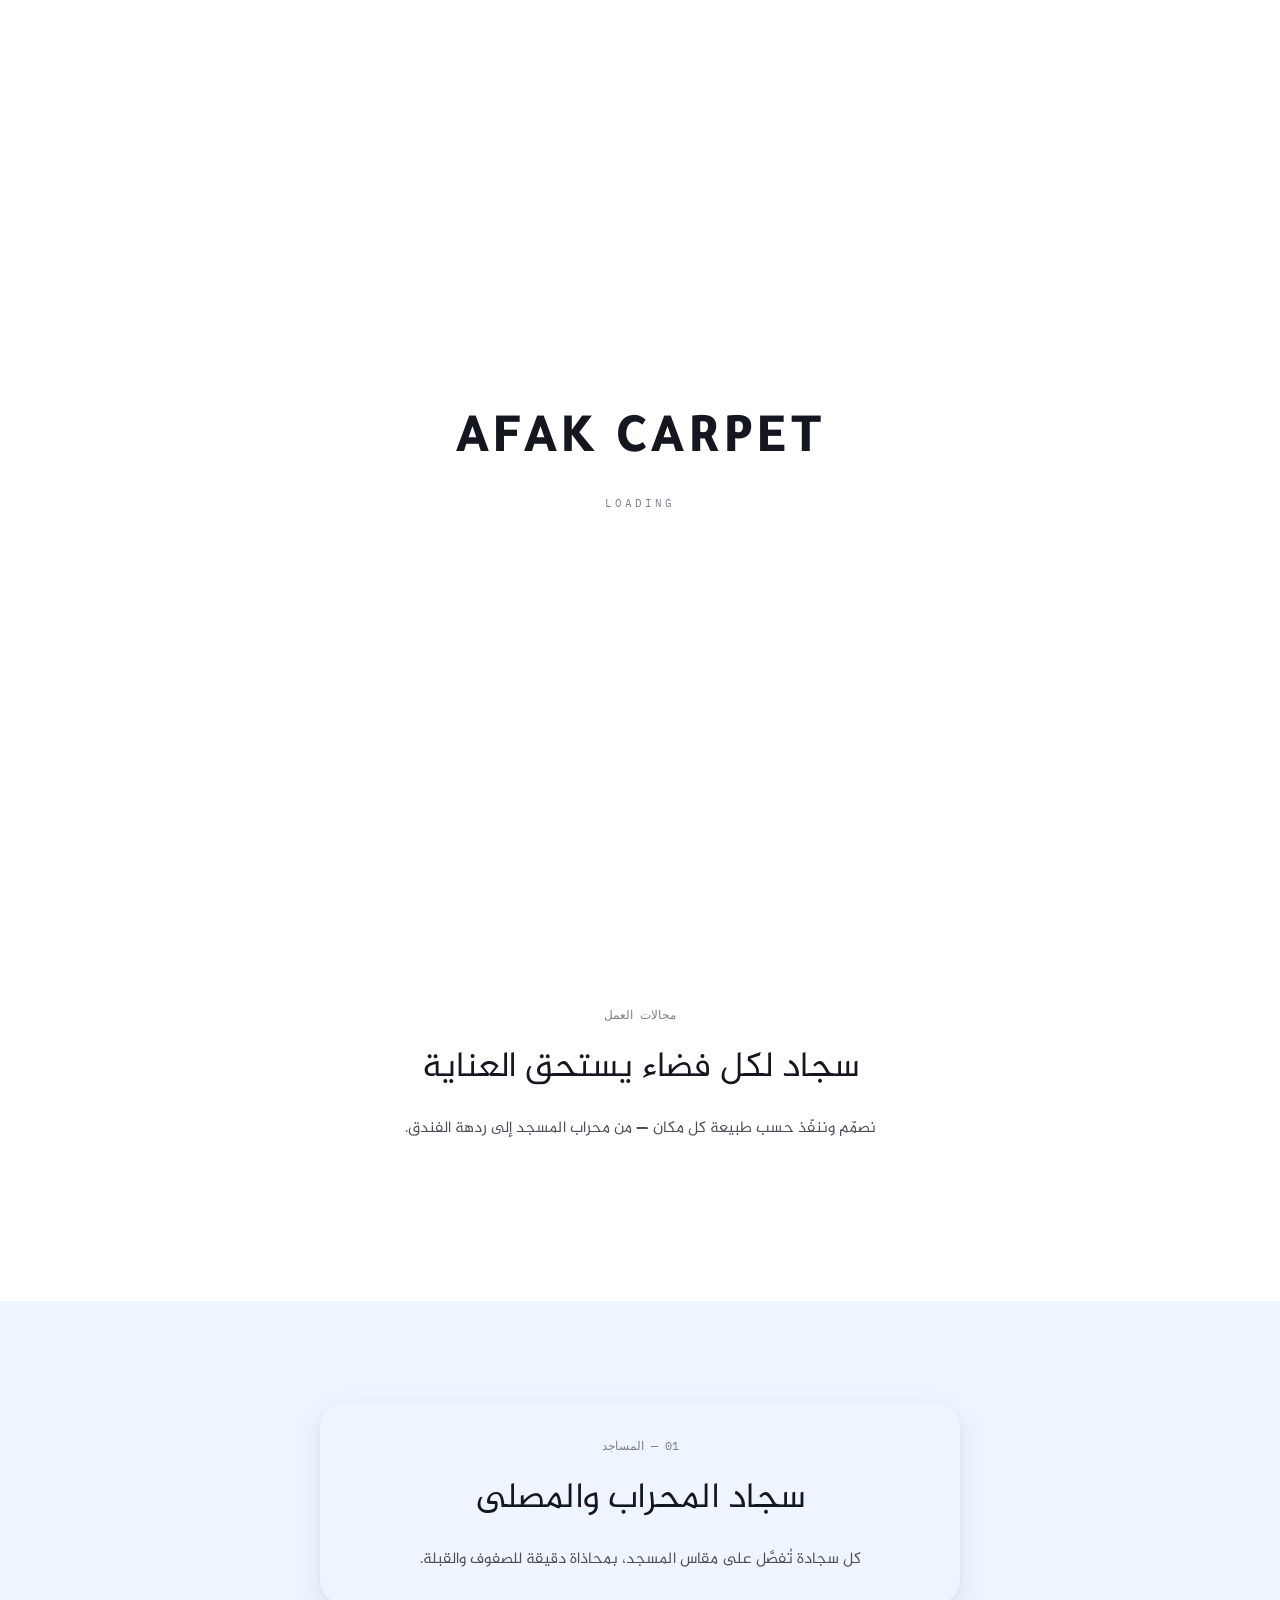
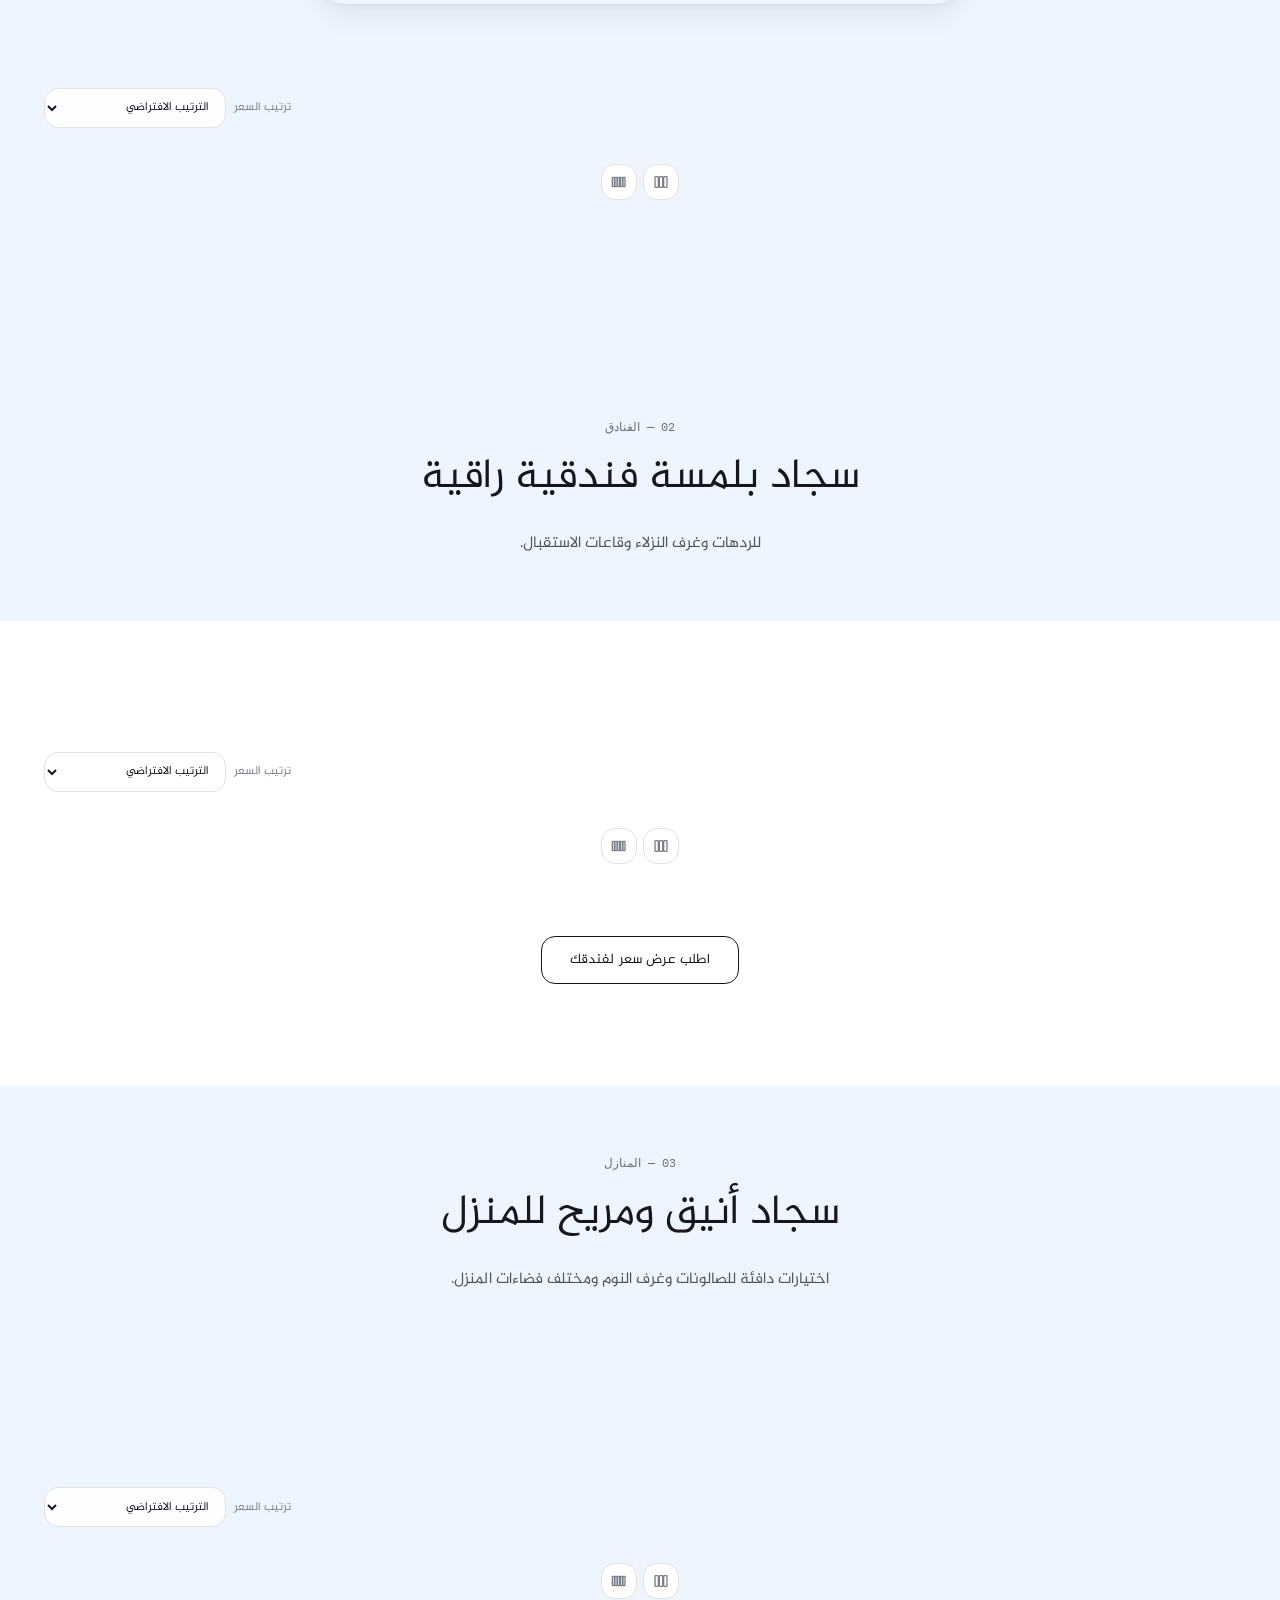
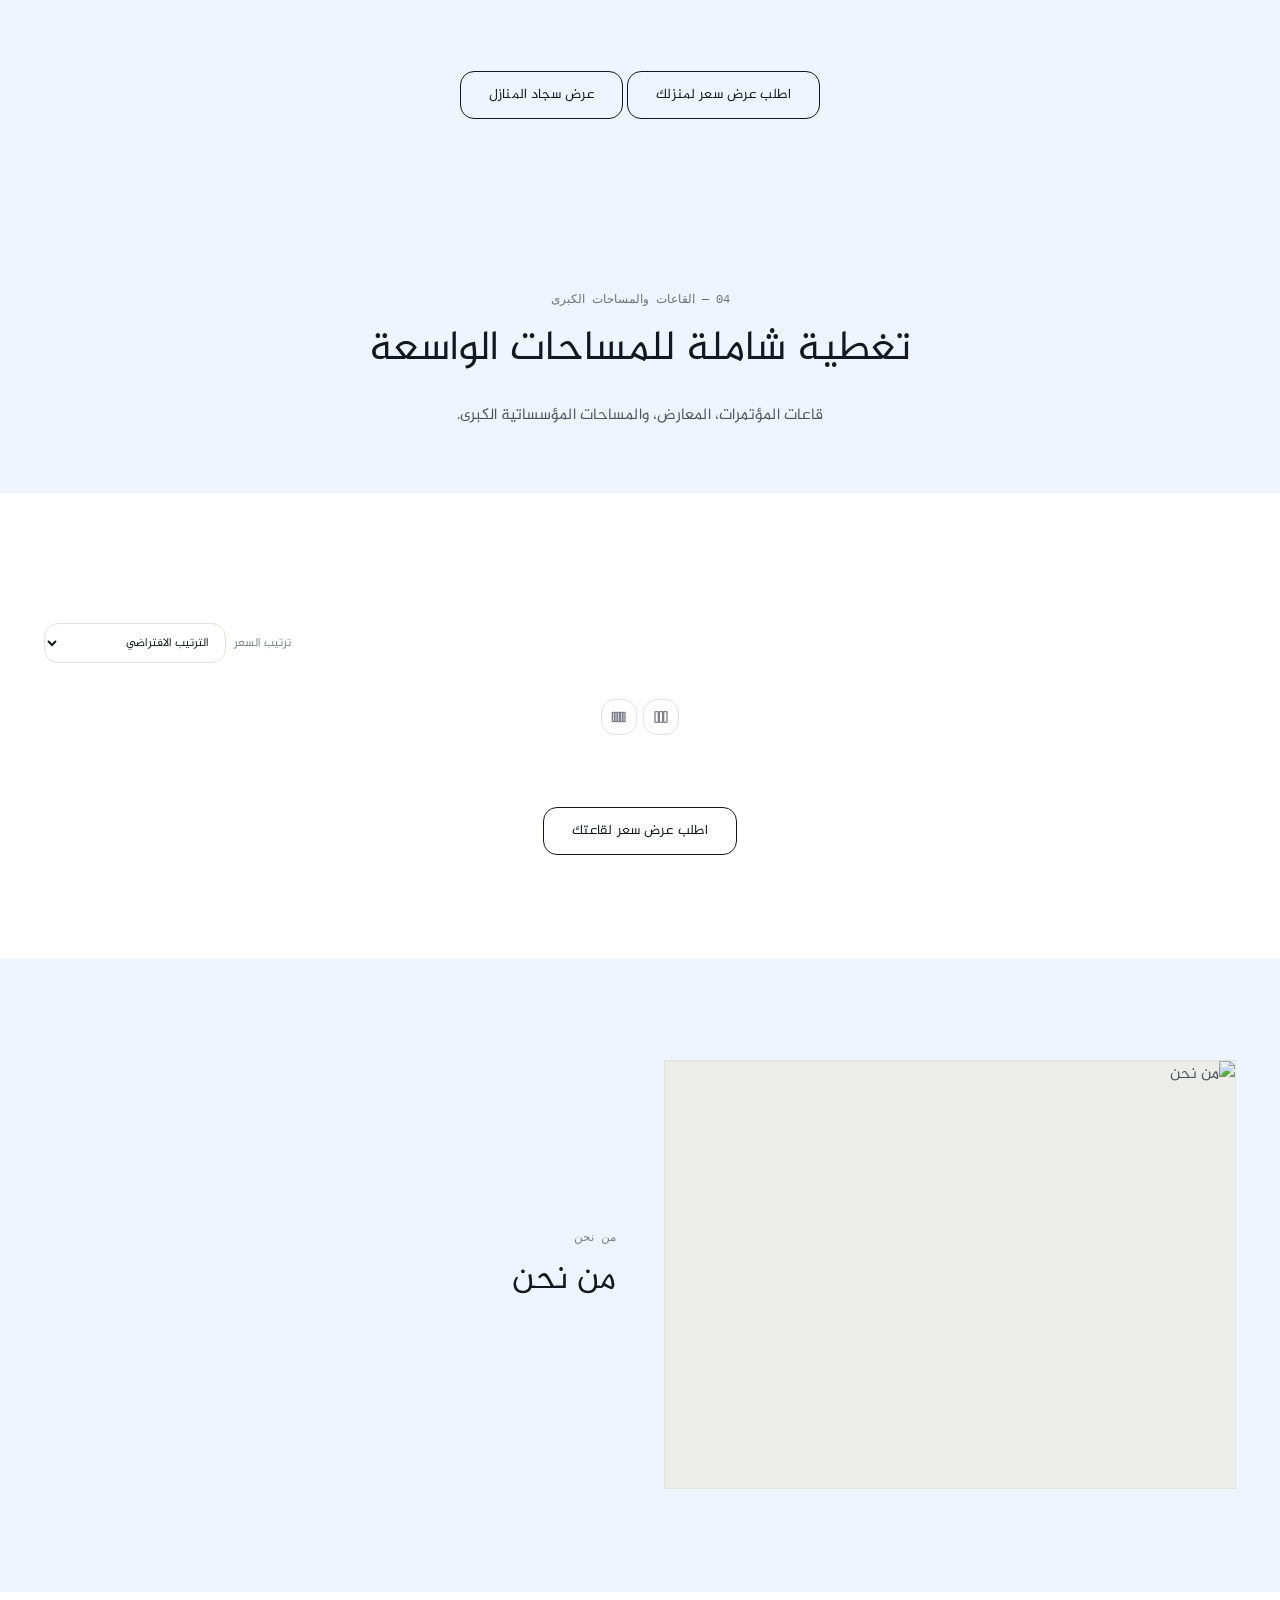
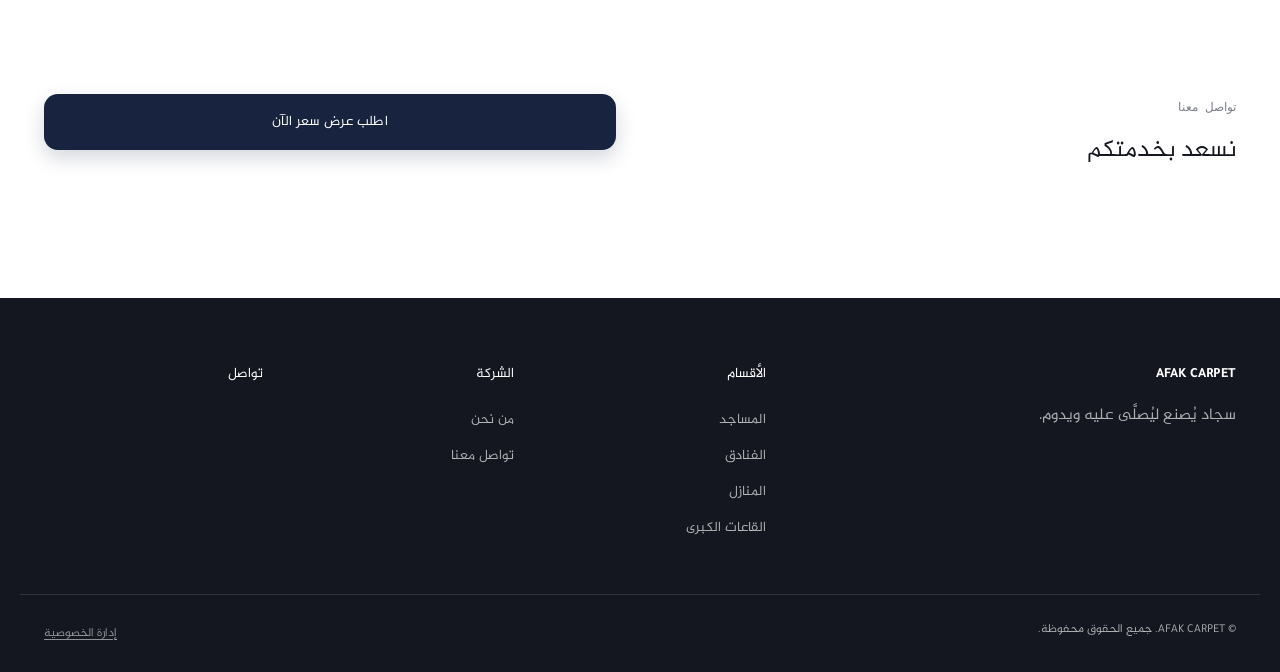
==== commit 7aac0b7b: "fix: refine language controls detail backgrounds and catalog UI" ====
--- a/index.html
+++ b/index.html
@@ -36,7 +36,7 @@
       <a class="nav-link" href="#contact" data-i18n="nav.contact">تواصل معنا</a>
     </nav>
     <div class="nav-cta">
-      <button class="lang-toggle" id="langToggle" aria-label="تبديل اللغة" aria-live="polite"><svg viewBox="0 0 24 24" aria-hidden="true" fill="none" stroke="currentColor" stroke-width="1.8"><circle cx="12" cy="12" r="9"></circle><path d="M3 12h18M12 3c2.4 2.5 3.6 5.5 3.6 9S14.4 18.5 12 21c-2.4-2.5-3.6-5.5-3.6-9S9.6 5.5 12 3Z"></path></svg><span data-lang-btn="ar" class="is-active">العربية</span><span class="lang-divider">/</span><span data-lang-btn="en">EN</span></button>
+      <div class="language-switcher" id="languageSwitcher" role="group" aria-label="اختيار اللغة"><button type="button" class="language-option is-active" data-language="ar" aria-pressed="true">العربية</button><button type="button" class="language-option" data-language="en" aria-pressed="false">EN</button></div>
       <button class="btn btn-primary" data-open-quote data-i18n="cta.quote">اطلب عرض سعر</button>
       <button class="hamburger" id="hamburgerBtn" aria-label="القائمة" aria-controls="drawer" aria-expanded="false"><span></span><span></span><span></span></button>
     </div>
@@ -491,6 +491,10 @@
 function productColors(p){
   if (Array.isArray(p.secondaryColors)) return p.secondaryColors;
   return p.secondaryColor ? [p.secondaryColor] : [];
+}
+function colorLabel(id){
+  const item = SITE?.settings?.colorPalette?.find(color => color.id === id);
+  return item ? (tf(item, "name", currentLang) || item.name || id) : (I18N[currentLang]?.colors?.[id] || id);
 }
 function renderProductCategoryFilters(containerId, sectionKey, category, show, onChange){
   const wrap = document.getElementById(containerId);
@@ -604,6 +608,8 @@
   style.setProperty("--site-bg-white", safeHexColor(white.color, "#FFFFFF"));
   style.setProperty("--site-pattern-blue", blue.patternUrl ? `url("${safeImageUrl(blue.patternUrl)}")` : "none");
   style.setProperty("--site-pattern-white", white.patternUrl ? `url("${safeImageUrl(white.patternUrl)}")` : "none");
+  style.setProperty("--site-bg-detail", safeHexColor(backgrounds.detail?.color, "#FFFFFF"));
+  style.setProperty("--site-pattern-detail", backgrounds.detail?.patternUrl ? `url("${safeImageUrl(backgrounds.detail.patternUrl)}")` : "none");
 }
 function applyTranslations(){
   document.documentElement.lang = currentLang;
@@ -617,16 +623,20 @@
     const key = el.dataset.i18nPlaceholder;
     if (dict[key] !== undefined) el.placeholder = dict[key];
   });
-  document.querySelectorAll("[data-lang-btn]").forEach(el => {
-    el.classList.toggle("is-active", el.dataset.langBtn === currentLang);
+  document.querySelectorAll("[data-language]").forEach(el => {
+    const active = el.dataset.language === currentLang;
+    el.classList.toggle("is-active", active);
+    el.setAttribute("aria-pressed", String(active));
   });
   if (SITE) renderAll();
 }
-document.getElementById("langToggle").addEventListener("click", () => {
-  currentLang = currentLang === "ar" ? "en" : "ar";
+document.querySelectorAll("[data-language]").forEach(button => button.addEventListener("click", () => {
+  const next = button.dataset.language;
+  if (!next || next === currentLang) return;
+  currentLang = next;
   localStorage.setItem("afak_lang", currentLang);
   applyTranslations();
-});
+}));
 
 /* ---------------- Header scroll + drawer ---------------- */
 const header = document.getElementById("siteHeader");
@@ -874,6 +884,8 @@
   }
   detailOverlay.setAttribute("aria-hidden", String(!isOpen));
   document.body.classList.toggle("detail-open", isOpen);
+  const floatingCall = document.getElementById("floatingCallBtn");
+  if (floatingCall) floatingCall.hidden = isOpen || !normalizePhone(SITE?.settings?.phone);
   if (isOpen) requestAnimationFrame(() => document.getElementById("detailClose")?.focus());
   else { lastDetailFocus?.focus?.(); lastDetailFocus = null; }
 }
@@ -1055,7 +1067,7 @@
   };
   const L = SPEC_LABELS[currentLang];
   const rows = [
-    [L.size, tf(p,"size",currentLang) || p.size], [L.color, [p.color, ...(p.secondaryColors || [])].filter(Boolean).join(", ")],
+    [L.size, tf(p,"size",currentLang) || p.size], [L.color, [p.color, ...productColors(p).map(colorLabel)].filter(Boolean).join(", ")],
     [L.material, tf(p,"material",currentLang) || p.material],
     [L.sku, p.sku]
   ];
@@ -1780,7 +1792,7 @@
   if (favicon) favicon.href = safeImageUrl(SITE.settings?.faviconUrl || SITE.settings?.logoUrl || "");
   const floatingCall = document.getElementById("floatingCallBtn");
   const sitePhone = normalizePhone(SITE.settings?.phone);
-  if (floatingCall) { floatingCall.href = sitePhone ? `tel:${sitePhone}` : "tel:"; floatingCall.hidden = !sitePhone; }
+  if (floatingCall) { floatingCall.href = sitePhone ? `tel:${sitePhone}` : "tel:"; floatingCall.hidden = !sitePhone || detailOverlay?.classList.contains("is-open"); }
   applyAdminSectionCopy();
   const sv = SITE.settings?.sectionsVisible || {};
   
--- a/style.css
+++ b/style.css
@@ -922,3 +922,22 @@
 .go-up-btn:hover svg{transform:translateY(-2px)}
 .section-menu-btn.is-open svg{transform:rotate(45deg) scale(1.08)}
 @media(prefers-reduced-motion:reduce){.go-up-btn,.section-menu-btn,.floating-call-btn,.go-up-btn svg,.section-menu-btn svg{transition:none}}
+
+/* Current language control: compact segmented switch for desktop and phones */
+.language-switcher{display:inline-flex;align-items:center;gap:3px;padding:4px;border:1px solid var(--hairline);border-radius:999px;background:rgba(255,255,255,.86);box-shadow:0 6px 18px rgba(20,23,31,.08);direction:ltr}
+.language-option{min-width:48px;min-height:34px;padding:0 11px;border:0;border-radius:999px;background:transparent;color:var(--muted);font:600 12px var(--font-body);cursor:pointer;transition:color .2s ease,background .2s ease,transform .2s var(--motion-spring)}
+.language-option:hover{transform:translateY(-1px);color:var(--navy)}.language-option.is-active{background:var(--navy);color:#fff;box-shadow:0 5px 12px rgba(23,35,63,.2)}
+body.detail-open .floating-call-btn{display:none}
+.floating-call-btn{left:24px;right:auto;bottom:82px}
+.detail-overlay{background-color:var(--site-bg-detail,#fff);background-image:var(--site-pattern-detail,none);background-size:cover;background-attachment:fixed}
+.detail-head,.detail-sticky-action{background-color:color-mix(in srgb,var(--site-bg-detail,#fff) 92%,transparent);background-image:var(--site-pattern-detail,none);background-size:cover}
+.detail-hero{position:relative}
+@media (hover:hover) and (pointer:fine){.detail-hero::after{content:"＋";position:absolute;inset:50% auto auto 50%;transform:translate(-50%,-50%) scale(.85);width:54px;height:54px;display:grid;place-items:center;border-radius:50%;background:rgba(23,35,63,.84);color:#fff;font-size:30px;line-height:1;opacity:0;pointer-events:none;box-shadow:0 10px 24px rgba(23,35,63,.28);transition:opacity .2s ease,transform .25s var(--motion-spring)}.detail-hero:hover::after{opacity:1;transform:translate(-50%,-50%) scale(1)}}
+.section-soft .section-head{padding:clamp(18px,3vw,30px);border-radius:var(--radius-card);background-color:var(--site-bg-blue);background-image:var(--site-pattern-blue);background-size:cover;box-shadow:var(--shadow-card)}
+@media(max-width:560px){.language-switcher{padding:3px}.language-option{min-width:42px;min-height:32px;padding:0 8px;font-size:11px}.floating-call-btn{left:14px;right:auto;bottom:140px;width:48px;height:48px}.section-soft .section-head{padding:16px}}
+
+/* The managed blue surface also covers every section title band */
+body[data-site-shell="public"] .segment-hero{background-color:var(--site-bg-blue);background-image:var(--site-pattern-blue);background-size:cover;color:var(--ink)}
+body[data-site-shell="public"] .segment-hero h1{color:var(--ink)}
+body[data-site-shell="public"] .segment-hero p{color:color-mix(in srgb,var(--ink) 72%,transparent)}
+body[data-site-shell="public"] .segment-hero .label-eyebrow{color:color-mix(in srgb,var(--ink) 60%,transparent)!important}
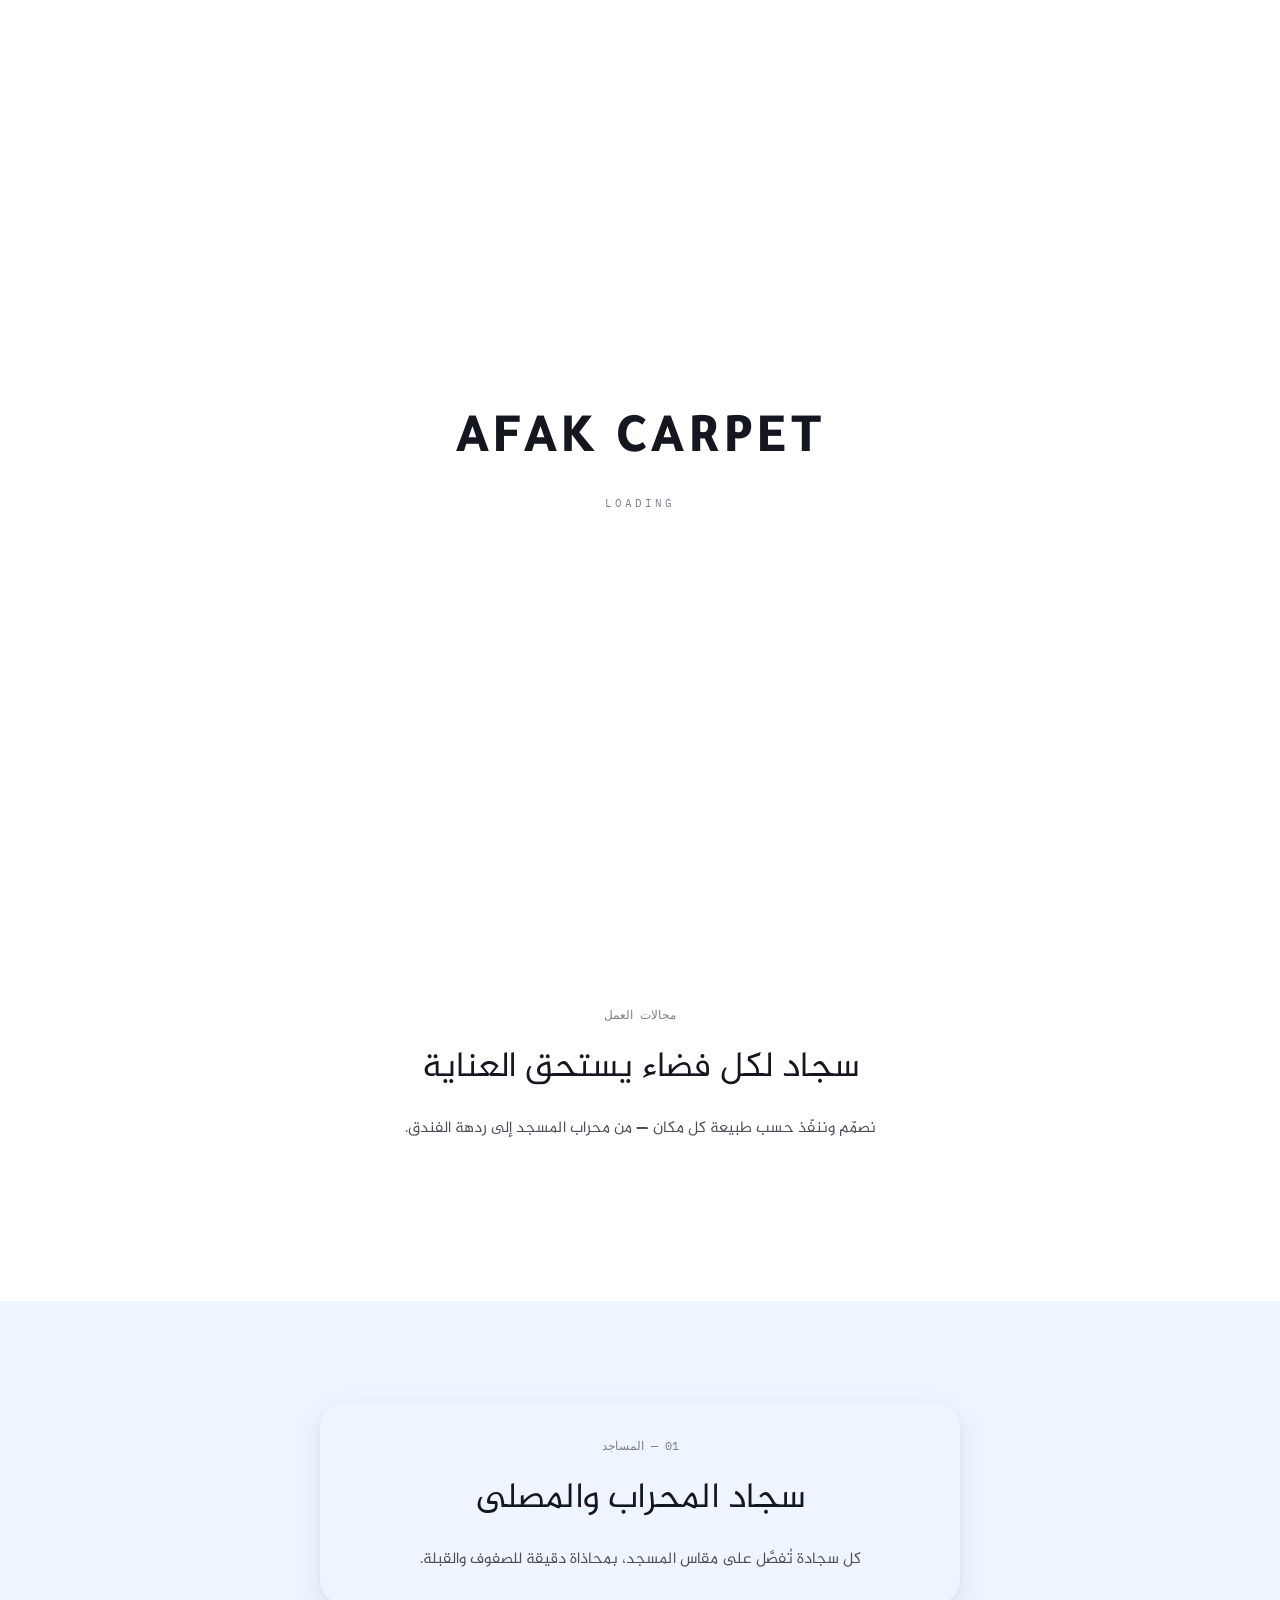
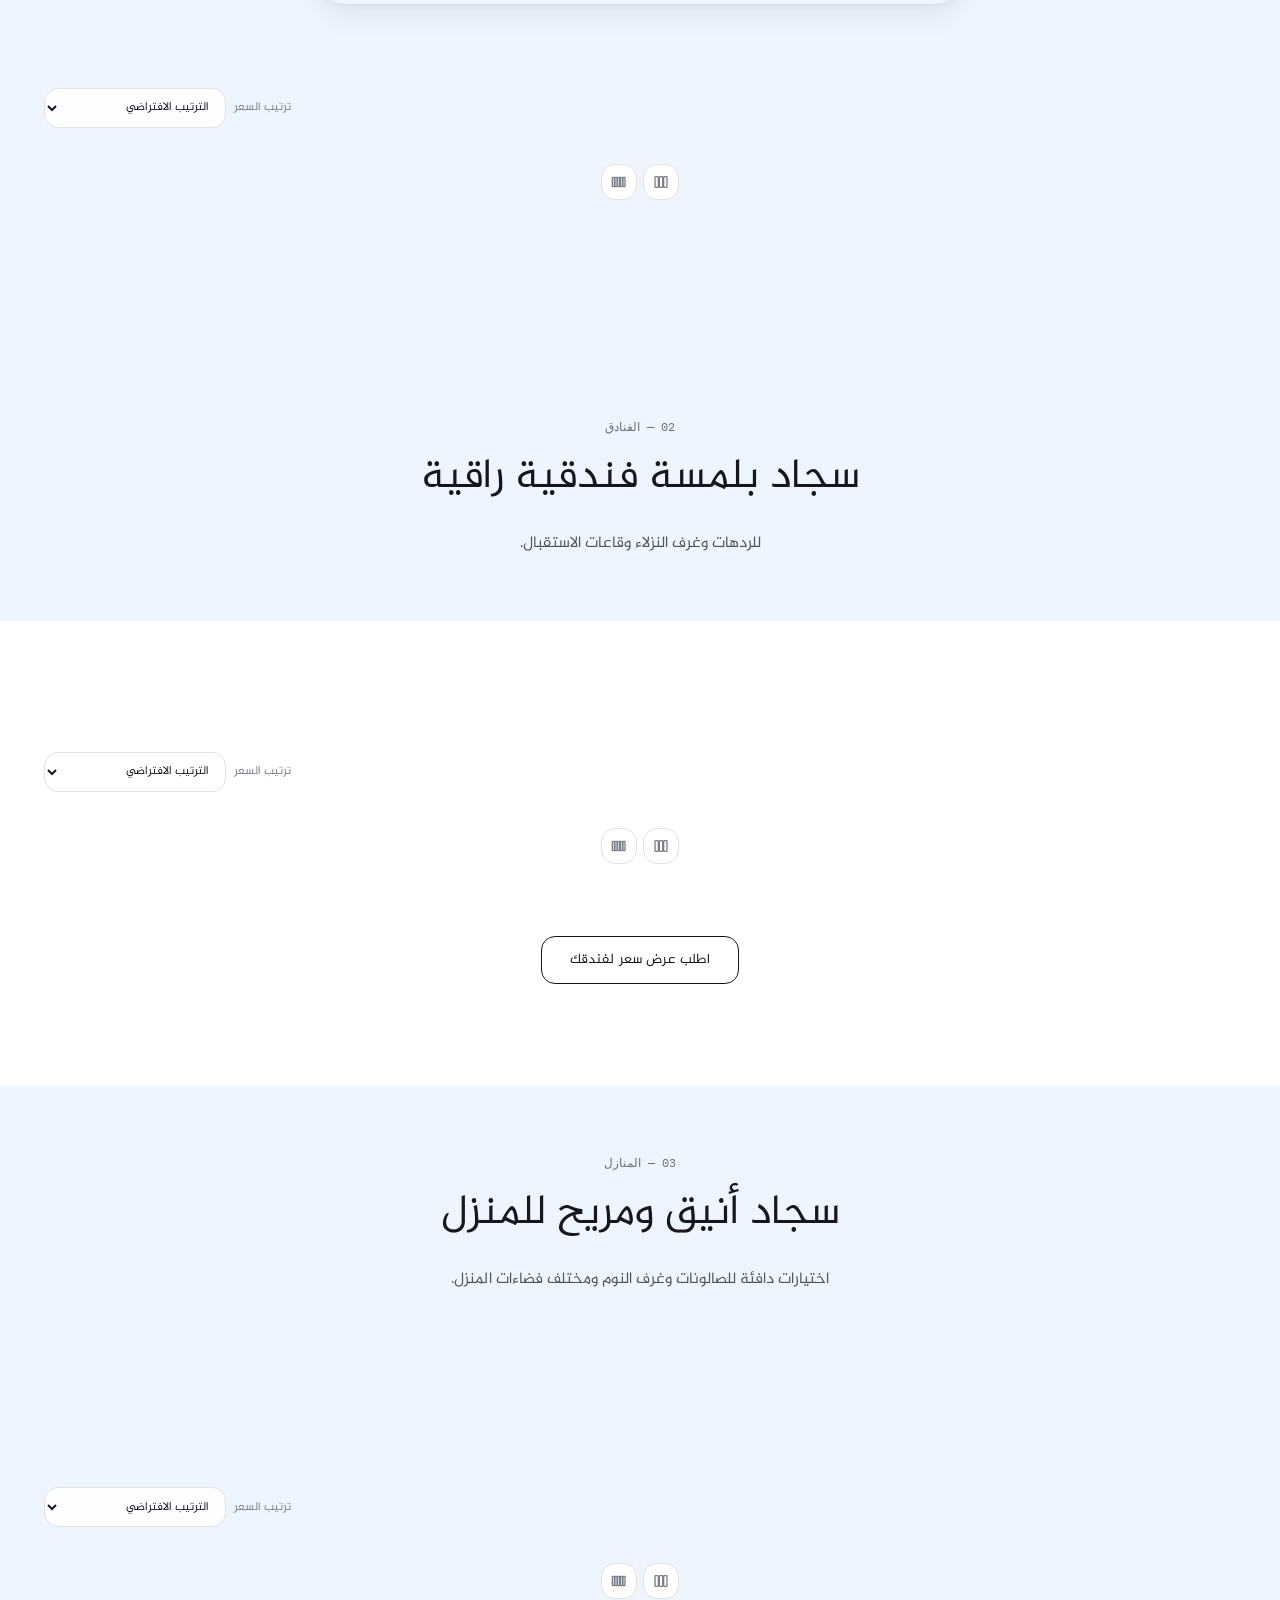
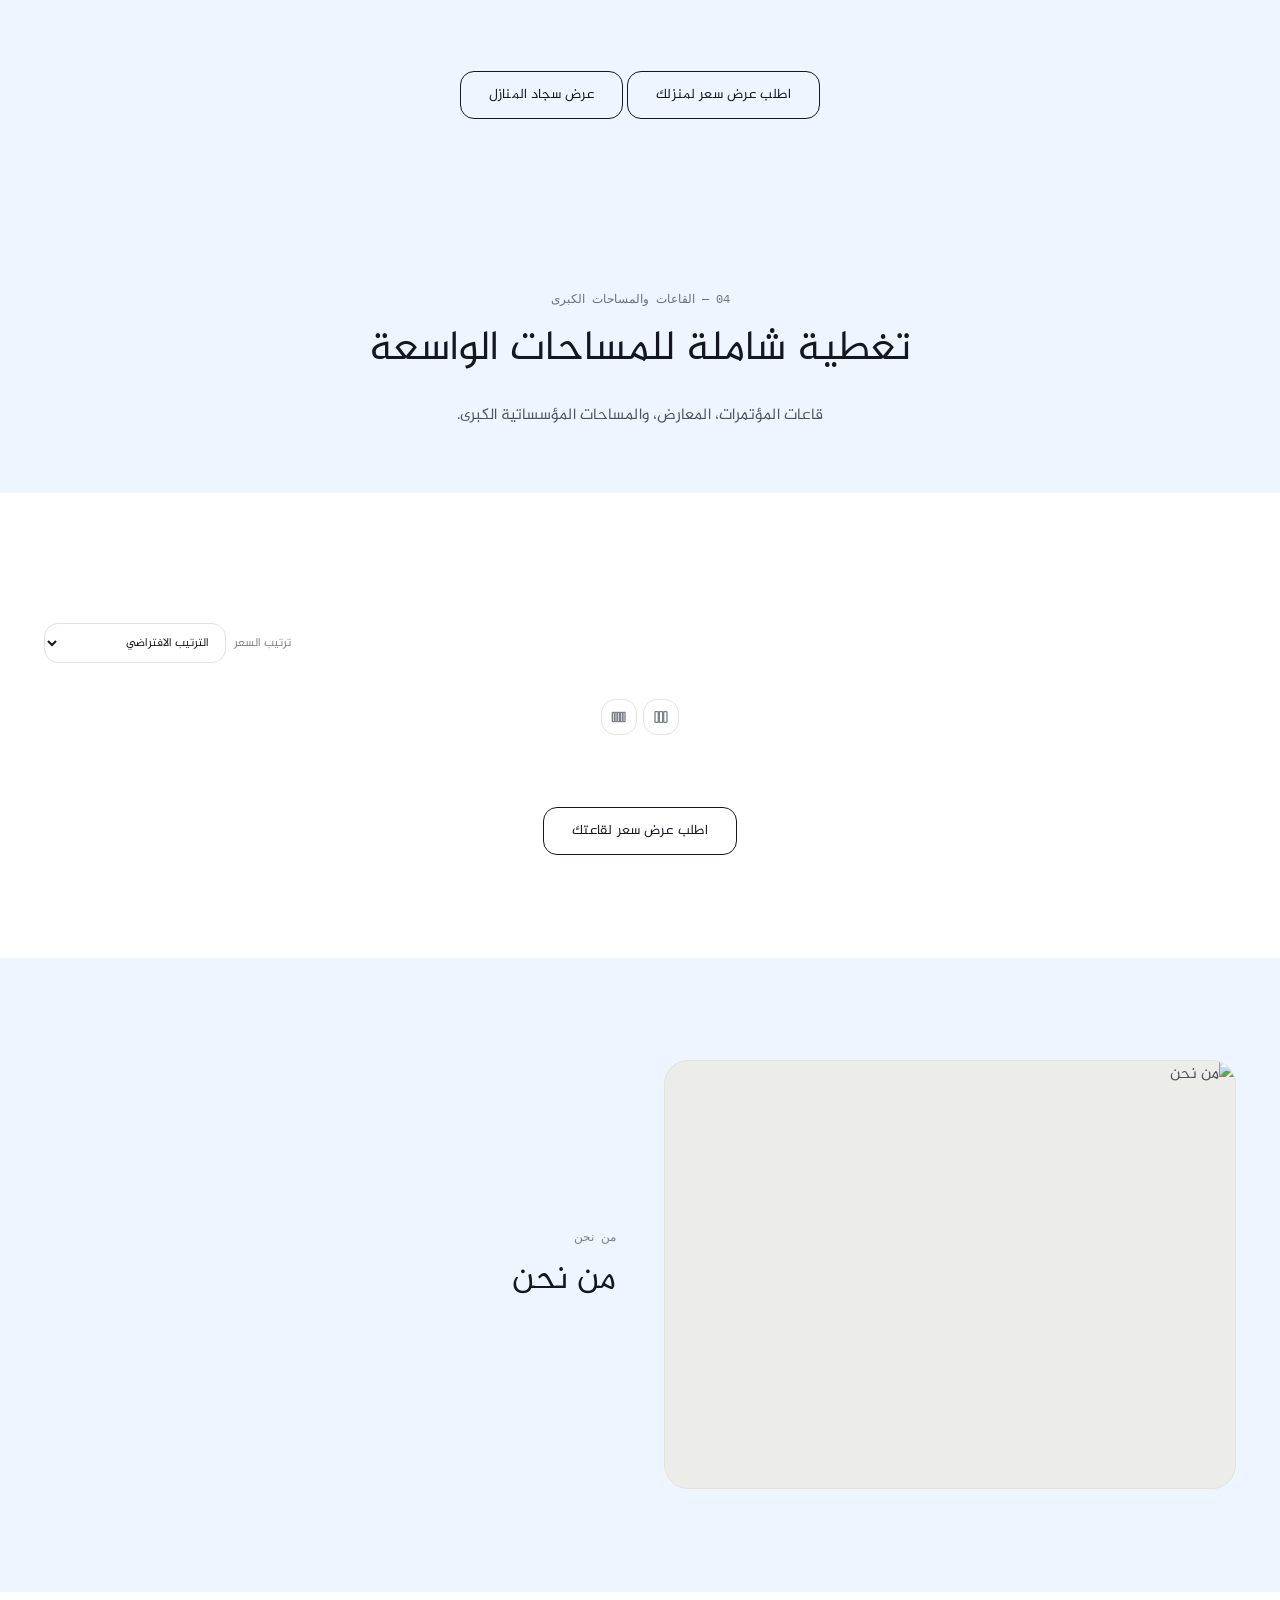
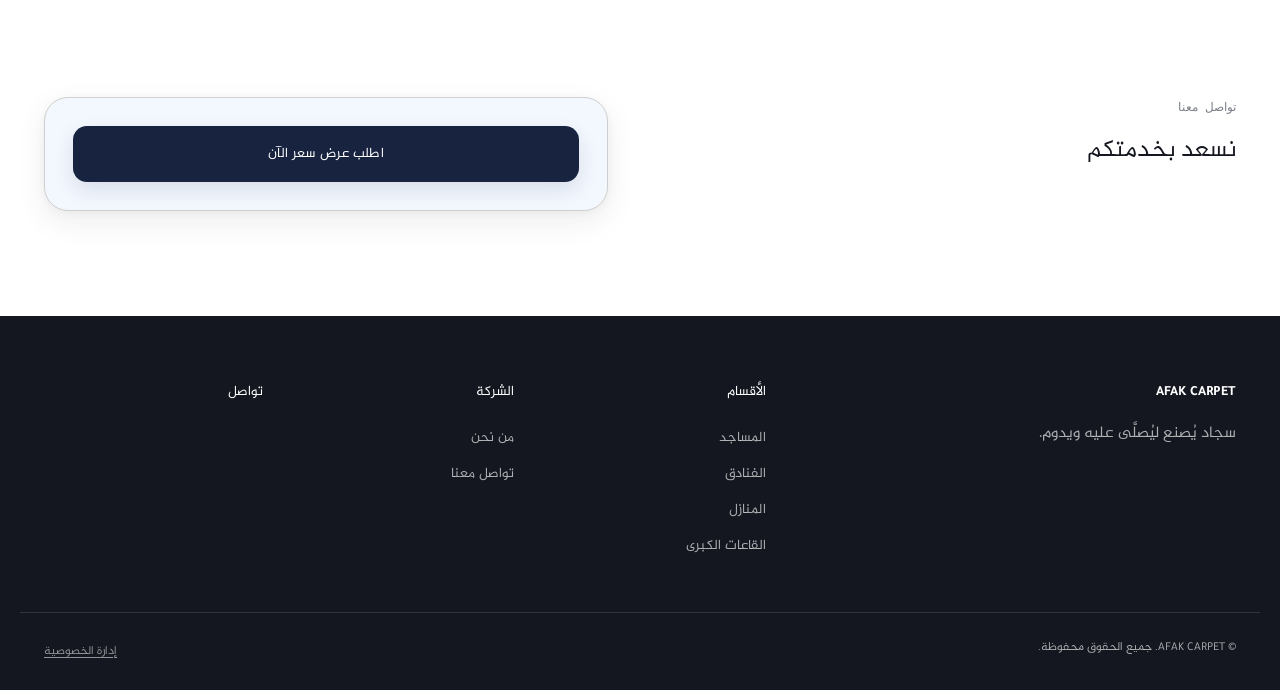
==== commit e8f425dd: "refine: unify public card geometry and contact icons" ====
--- a/index.html
+++ b/index.html
@@ -1643,7 +1643,7 @@
     ["العنوان", cleanText(s.address, 240), null, CONTACT_ICONS.pin]
   ].filter(r => r[1]);
   contactList.innerHTML = rows.map(([k,v,href,icon]) => `
-    <li><span class="k" style="display:flex; align-items:center; gap:8px"><span style="width:16px; height:16px; display:inline-flex">${icon}</span>${esc(k)}</span>${href ? `<a href="${esc(href)}">${esc(v)}</a>` : `<span>${esc(v)}</span>`}</li>
+    <li class="contact-item"><span class="contact-item-icon" aria-hidden="true">${icon}</span><span class="contact-item-copy"><span class="k">${esc(k)}</span>${href ? `<a href="${esc(href)}">${esc(v)}</a>` : `<span class="contact-value">${esc(v)}</span>`}</span><span class="contact-item-arrow" aria-hidden="true">↗</span></li>
   `).join("") || '<li class="empty-state">أضف بيانات التواصل من لوحة التحكم.</li>';
   footerContact.innerHTML = rows.map(([k,v,href]) => `
     <li>${href ? `<a href="${esc(href)}">${esc(v)}</a>` : esc(v)}</li>
@@ -1654,7 +1654,7 @@
   socialRow.innerHTML = Object.entries(s.socials || {})
     .map(([key,url]) => [key, safePageUrl(url, "")])
     .filter(([,url]) => url)
-    .map(([key,url]) => `<a href="${esc(url)}" target="_blank" rel="noopener noreferrer"><span class="social-icon">${SOCIAL_ICONS[key]||"•"}</span><span>${esc(socialLabels[key] || key)}</span></a>`)
+    .map(([key,url]) => `<a class="social-link social-${esc(key)}" href="${esc(url)}" target="_blank" rel="noopener noreferrer"><span class="social-icon" aria-hidden="true">${SOCIAL_ICONS[key]||"•"}</span><span>${esc(socialLabels[key] || key)}</span><span class="social-arrow" aria-hidden="true">↗</span></a>`)
     .join("");
 
   const waBtn = document.getElementById("contactWhatsappBtn");
--- a/style.css
+++ b/style.css
@@ -941,3 +941,70 @@
 body[data-site-shell="public"] .segment-hero h1{color:var(--ink)}
 body[data-site-shell="public"] .segment-hero p{color:color-mix(in srgb,var(--ink) 72%,transparent)}
 body[data-site-shell="public"] .segment-hero .label-eyebrow{color:color-mix(in srgb,var(--ink) 60%,transparent)!important}
+
+
+/* ==========================================================================
+   AFAK public UI consistency pass — one geometry language for cards and contact
+   ========================================================================== */
+body[data-site-shell="public"]{
+  --public-card-radius:var(--radius-card);
+  --public-control-radius:var(--radius-control);
+  --public-icon-radius:16px;
+}
+body[data-site-shell="public"] :where(.cat-card,.product-card,.catalog-card,.testimonial-card,.project-tile,.stat-item,.contact-info li,.contact-actions,.contact-panel,.about-grid .img-wrap,.admin-bg-preview){
+  border-radius:var(--public-card-radius);
+}
+body[data-site-shell="public"] :where(.btn,.btn-primary,.btn-outline,.btn-whatsapp,.btn-call,.product-sort select,.catalog-price-sort,input,select,textarea){
+  border-radius:var(--public-control-radius);
+}
+body[data-site-shell="public"] :where(.cat-card,.product-card,.catalog-card,.testimonial-card,.stat-item,.contact-info li,.contact-actions){
+  box-shadow:var(--shadow-card);
+}
+body[data-site-shell="public"] :where(.cat-card,.product-card,.catalog-card,.testimonial-card,.stat-item,.contact-info li,.contact-actions){
+  border:1px solid color-mix(in srgb,var(--navy) 10%,var(--hairline));
+}
+
+/* Contact information cards: clear hierarchy, equal height and premium icon tiles */
+body[data-site-shell="public"] #contact .contact-grid{align-items:stretch;gap:clamp(24px,5vw,72px)}
+body[data-site-shell="public"] #contact .contact-grid > div:first-child{min-width:0}
+body[data-site-shell="public"] #contact .contact-grid > div:last-child{display:flex;align-items:center}
+body[data-site-shell="public"] .contact-info{display:grid;gap:12px;margin-top:24px}
+body[data-site-shell="public"] .contact-info li{display:grid;grid-template-columns:48px minmax(0,1fr) 24px;align-items:center;gap:14px;min-height:82px;padding:14px 16px;background:color-mix(in srgb,var(--canvas) 88%,transparent);border-bottom:0;transition:transform .22s var(--motion-spring),box-shadow .22s var(--motion-spring),border-color .22s ease}
+body[data-site-shell="public"] .contact-info li:hover{transform:translateY(-3px);box-shadow:var(--shadow-card-hover);border-color:color-mix(in srgb,var(--navy) 24%,var(--hairline))}
+body[data-site-shell="public"] .contact-item-icon{width:48px;height:48px;display:grid;place-items:center;border-radius:var(--public-icon-radius);background:var(--navy);color:#fff;box-shadow:0 8px 18px rgba(23,35,63,.18)}
+body[data-site-shell="public"] .contact-item-icon svg{width:23px;height:23px;display:block}
+body[data-site-shell="public"] .contact-item-copy{display:grid;gap:4px;min-width:0}
+body[data-site-shell="public"] .contact-item-copy .k{font-family:var(--font-body);font-size:12px;font-weight:700;letter-spacing:0;color:var(--muted);text-transform:none}
+body[data-site-shell="public"] .contact-item-copy a,.contact-item-copy .contact-value{min-width:0;color:var(--ink);font-size:clamp(14px,1.5vw,17px);line-height:1.55;overflow-wrap:anywhere;text-decoration:none}
+body[data-site-shell="public"] .contact-item-copy a:hover{color:var(--navy);text-decoration:underline;text-underline-offset:4px}
+body[data-site-shell="public"] .contact-item-arrow{display:grid;place-items:center;width:24px;height:24px;border-radius:50%;color:var(--navy);font-size:16px;opacity:.62;transition:transform .22s var(--motion-spring),opacity .2s ease}
+body[data-site-shell="public"] .contact-info li:hover .contact-item-arrow{opacity:1;transform:translate(2px,-2px)}
+html[dir="rtl"] body[data-site-shell="public"] .contact-info li:hover .contact-item-arrow{transform:translate(-2px,-2px)}
+
+/* Social links use the same control radius, icon tile and elevation */
+body[data-site-shell="public"] .social-row{display:grid;grid-template-columns:repeat(4,minmax(0,1fr));gap:10px;margin-top:18px}
+body[data-site-shell="public"] .social-row a{min-height:58px;padding:9px 11px;border:1px solid var(--hairline);border-radius:var(--public-control-radius);background:color-mix(in srgb,var(--canvas) 84%,transparent);box-shadow:0 5px 16px rgba(20,23,31,.05);display:flex;align-items:center;justify-content:center;gap:8px;font-size:12px;transition:transform .22s var(--motion-spring),background .22s ease,color .22s ease,border-color .22s ease,box-shadow .22s ease}
+body[data-site-shell="public"] .social-row a:hover{transform:translateY(-3px);background:var(--navy);border-color:var(--navy);color:#fff;box-shadow:0 12px 24px rgba(23,35,63,.18)}
+body[data-site-shell="public"] .social-icon{width:30px;height:30px;display:grid;place-items:center;border-radius:10px;background:color-mix(in srgb,var(--navy) 10%,transparent);color:var(--navy);transition:background .22s ease,color .22s ease}
+body[data-site-shell="public"] .social-icon svg{width:17px;height:17px}
+body[data-site-shell="public"] .social-row a:hover .social-icon{background:rgba(255,255,255,.14);color:#fff}
+body[data-site-shell="public"] .social-arrow{font-size:13px;opacity:.48;transition:transform .22s var(--motion-spring),opacity .2s ease}
+body[data-site-shell="public"] .social-row a:hover .social-arrow{opacity:1;transform:translate(2px,-2px)}
+html[dir="rtl"] body[data-site-shell="public"] .social-row a:hover .social-arrow{transform:translate(-2px,-2px)}
+
+/* The two contact CTAs are equal, aligned controls rather than unrelated boxes */
+body[data-site-shell="public"] .contact-actions{width:100%;padding:clamp(18px,3vw,28px);background:color-mix(in srgb,var(--site-bg-blue) 72%,var(--canvas));gap:12px}
+body[data-site-shell="public"] .contact-actions .btn,.contact-actions .btn-whatsapp{width:100%;min-height:56px;height:auto;padding:0 18px;border-radius:var(--public-control-radius);font:700 14px var(--font-body);box-shadow:0 8px 20px rgba(23,35,63,.12)}
+body[data-site-shell="public"] .contact-actions .btn-whatsapp{border-color:var(--hairline);background:var(--canvas);color:var(--navy)}
+body[data-site-shell="public"] .contact-actions .btn-whatsapp:hover{background:var(--navy);border-color:var(--navy);color:#fff}
+body[data-site-shell="public"] .contact-actions .btn-whatsapp svg{width:21px;height:21px}
+
+/* Consistent public cards and controls on small screens */
+@media(max-width:700px){
+  body[data-site-shell="public"] .social-row{grid-template-columns:repeat(2,minmax(0,1fr))}
+  body[data-site-shell="public"] .contact-info li{min-height:76px;grid-template-columns:44px minmax(0,1fr) 20px;padding:12px}
+  body[data-site-shell="public"] .contact-item-icon{width:44px;height:44px;border-radius:14px}
+  body[data-site-shell="public"] .contact-item-icon svg{width:21px;height:21px}
+  body[data-site-shell="public"] .contact-actions{padding:14px;border-radius:var(--public-card-radius)}
+}
+@media(prefers-reduced-motion:reduce){body[data-site-shell="public"] .contact-info li,body[data-site-shell="public"] .social-row a,body[data-site-shell="public"] .contact-item-arrow,body[data-site-shell="public"] .social-arrow{transition:none}}
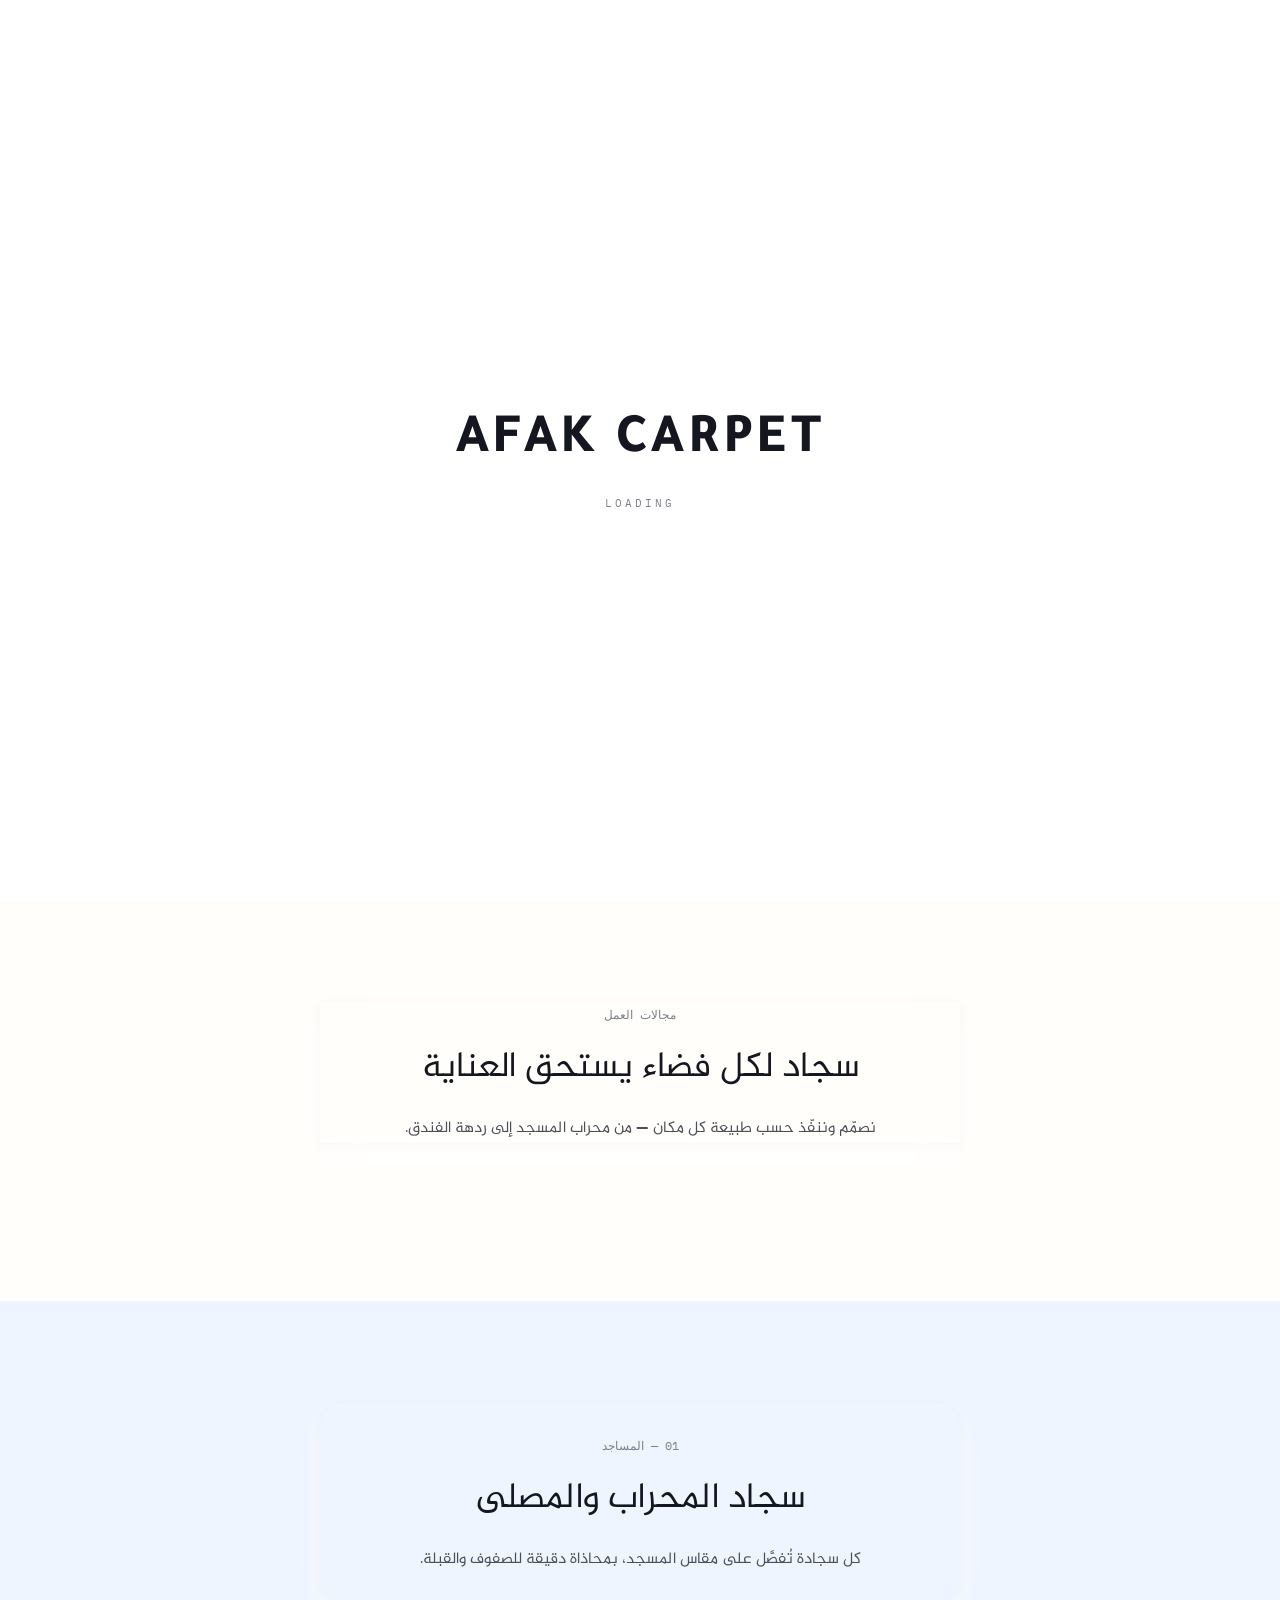
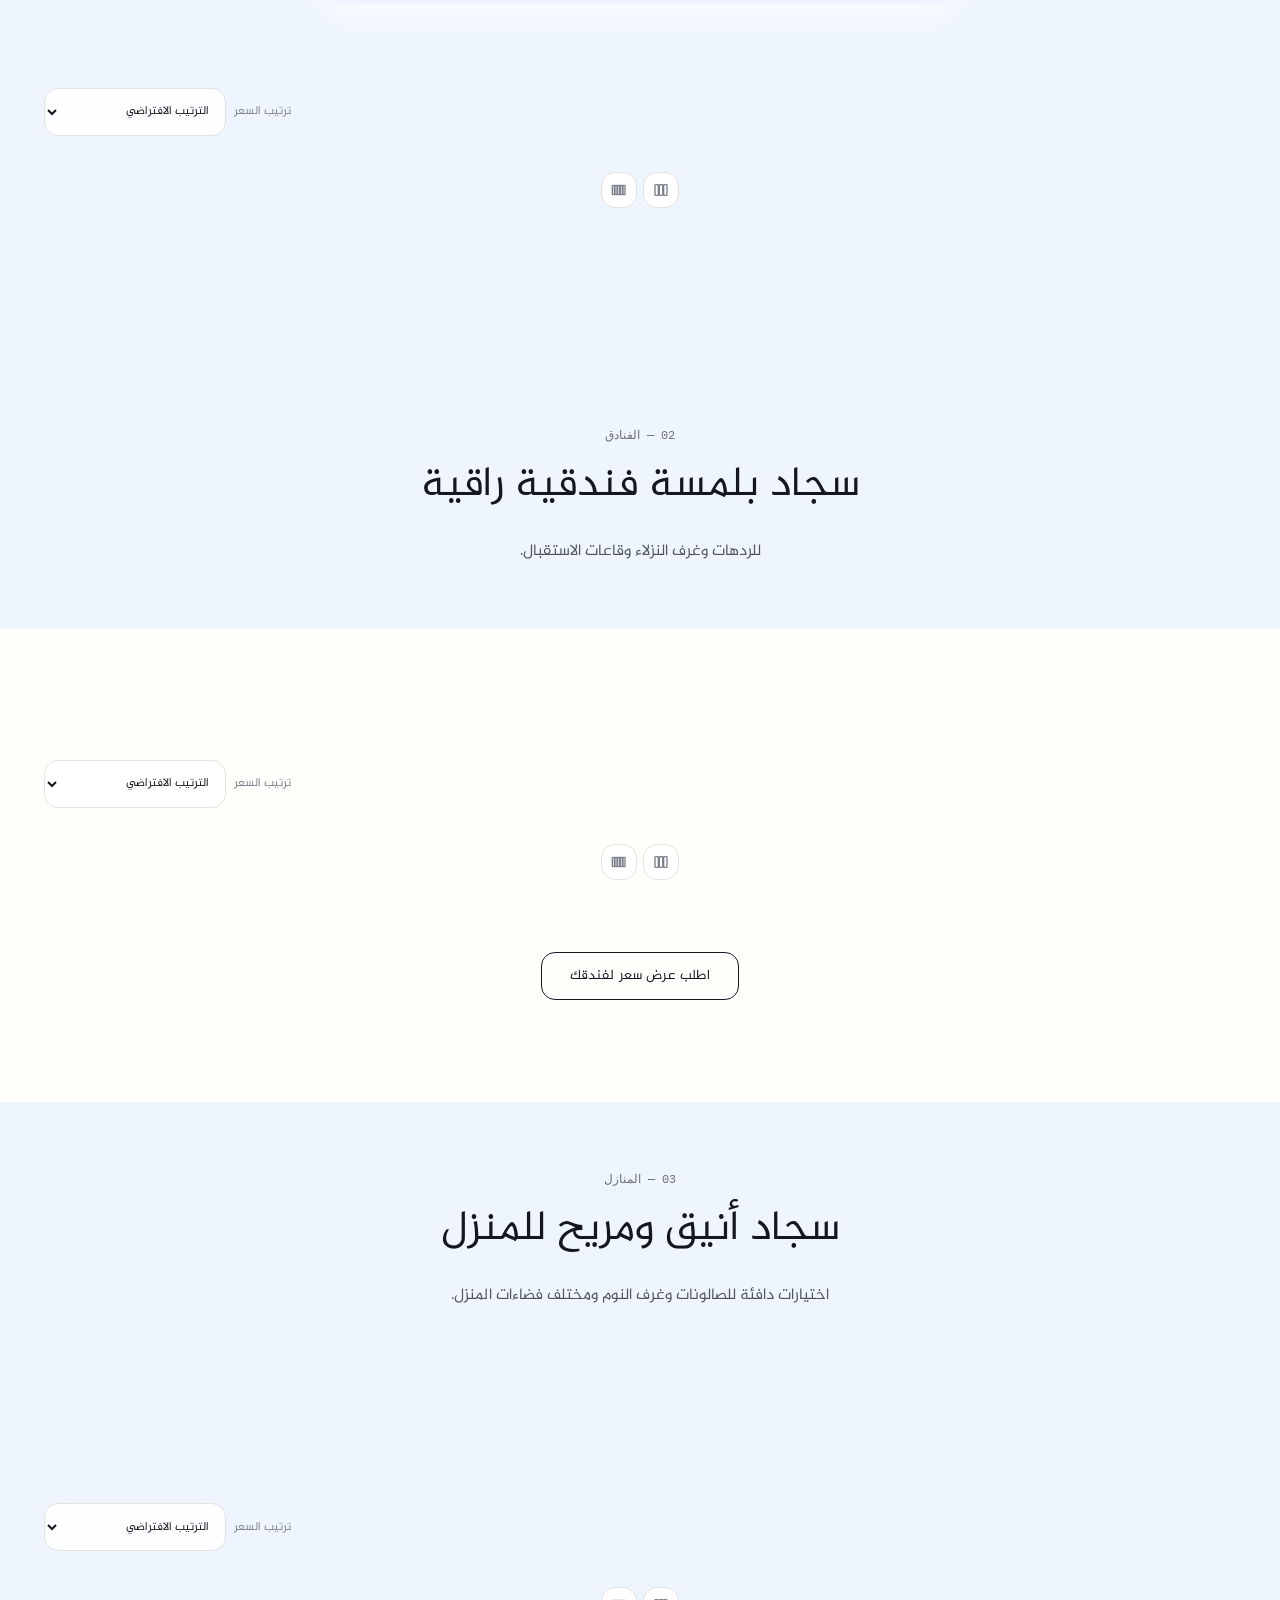
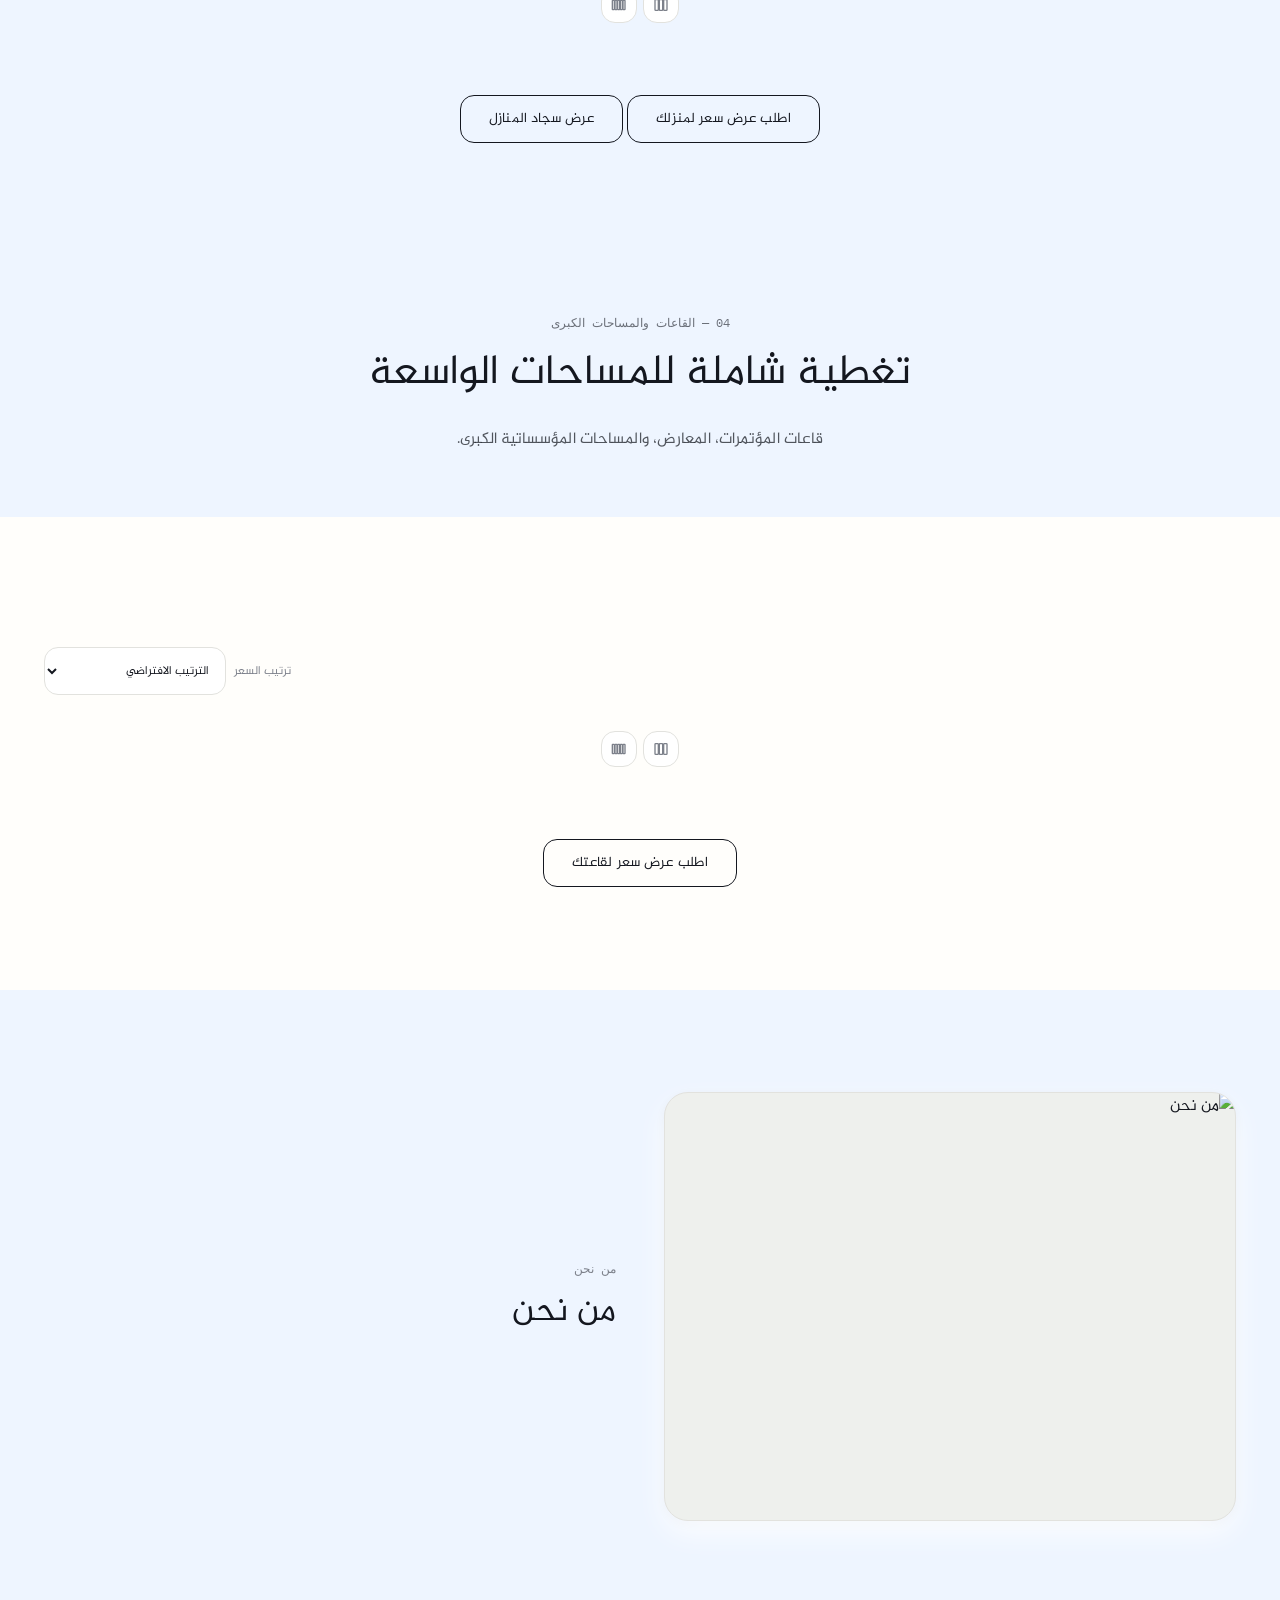
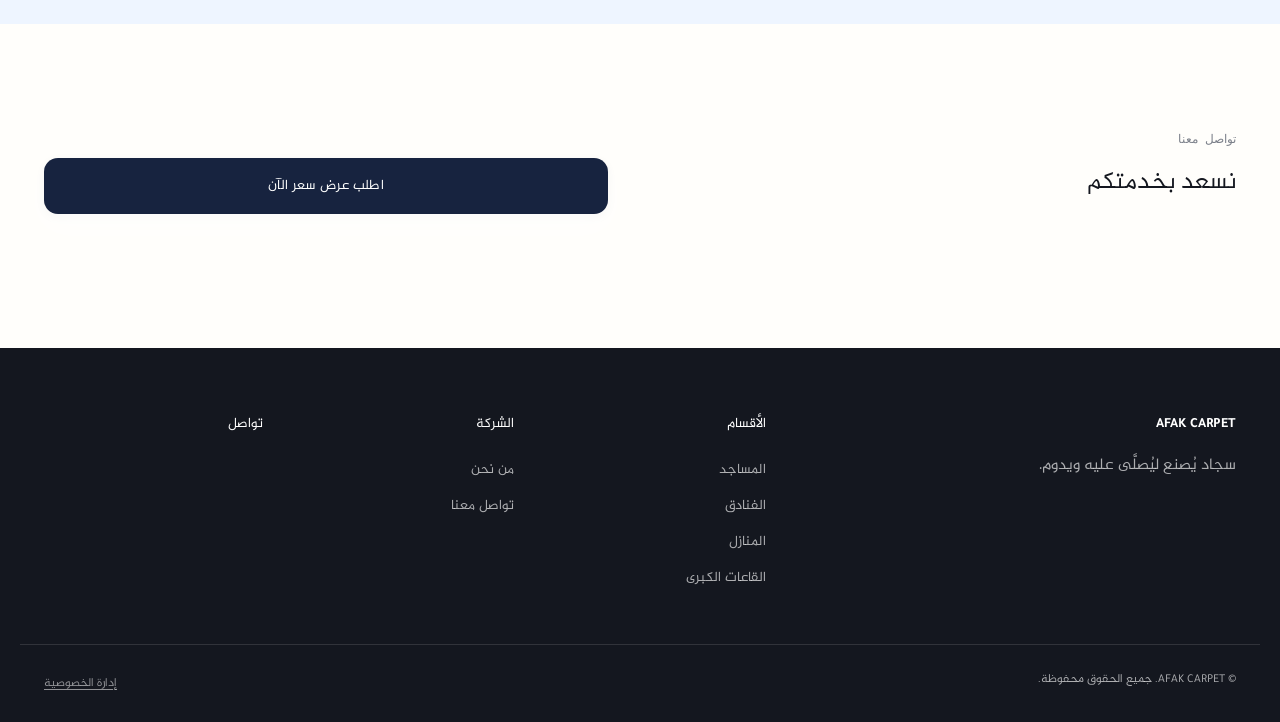
==== commit f6ba62e6: "refine: unify creamy canvas and modern colored touch icons" ====
--- a/index.html
+++ b/index.html
@@ -1642,9 +1642,10 @@
     ["البريد الإلكتروني", email, validEmail ? `mailto:${email}` : null, CONTACT_ICONS.mail],
     ["العنوان", cleanText(s.address, 240), null, CONTACT_ICONS.pin]
   ].filter(r => r[1]);
-  contactList.innerHTML = rows.map(([k,v,href,icon]) => `
-    <li class="contact-item"><span class="contact-item-icon" aria-hidden="true">${icon}</span><span class="contact-item-copy"><span class="k">${esc(k)}</span>${href ? `<a href="${esc(href)}">${esc(v)}</a>` : `<span class="contact-value">${esc(v)}</span>`}</span><span class="contact-item-arrow" aria-hidden="true">↗</span></li>
-  `).join("") || '<li class="empty-state">أضف بيانات التواصل من لوحة التحكم.</li>';
+  contactList.innerHTML = rows.map(([k,v,href,icon]) => {
+    const content = `<span class="contact-item-icon contact-icon-${esc(k === "الهاتف" ? "phone" : k === "واتساب" ? "whatsapp" : k === "البريد الإلكتروني" ? "mail" : "pin")}" aria-hidden="true">${icon}</span><span class="contact-item-copy"><span class="k">${esc(k)}</span>${href ? `<span class="contact-value">${esc(v)}</span>` : `<span class="contact-value">${esc(v)}</span>`}</span>`;
+    return href ? `<a class="contact-item contact-item-link" href="${esc(href)}">${content}</a>` : `<li class="contact-item">${content}</li>`;
+  }).join("") || '<li class="empty-state">أضف بيانات التواصل من لوحة التحكم.</li>';
   footerContact.innerHTML = rows.map(([k,v,href]) => `
     <li>${href ? `<a href="${esc(href)}">${esc(v)}</a>` : esc(v)}</li>
   `).join("");
@@ -1654,7 +1655,7 @@
   socialRow.innerHTML = Object.entries(s.socials || {})
     .map(([key,url]) => [key, safePageUrl(url, "")])
     .filter(([,url]) => url)
-    .map(([key,url]) => `<a class="social-link social-${esc(key)}" href="${esc(url)}" target="_blank" rel="noopener noreferrer"><span class="social-icon" aria-hidden="true">${SOCIAL_ICONS[key]||"•"}</span><span>${esc(socialLabels[key] || key)}</span><span class="social-arrow" aria-hidden="true">↗</span></a>`)
+    .map(([key,url]) => `<a class="social-link social-${esc(key)}" href="${esc(url)}" target="_blank" rel="noopener noreferrer"><span class="social-icon" aria-hidden="true">${SOCIAL_ICONS[key]||"•"}</span><span>${esc(socialLabels[key] || key)}</span></a>`)
     .join("");
 
   const waBtn = document.getElementById("contactWhatsappBtn");
--- a/design-tokens.css
+++ b/design-tokens.css
@@ -13,11 +13,11 @@
   --muted: #7C808A;
   --hairline: #E2E2DE;
   --hairline-soft: #EFEFEC;
-  --canvas: #FFFFFF;
-  --canvas-soft: #F5F5F3;
-  --canvas-strong: #ECECE8;
+  --canvas: #FFFEFB;
+  --canvas-soft: #F7F8F6;
+  --canvas-strong: #EEF0ED;
   --site-bg-blue: #EEF5FF;
-  --site-bg-white: #FFFFFF;
+  --site-bg-white: #FFFEFB;
   --site-pattern-blue: none;
   --site-pattern-white: none;
   --on-navy: #FFFFFF;
@@ -57,8 +57,8 @@
 
   /* ---- Elevation ---- */
   --shadow-header: 0 1px 0 var(--hairline);
-  --shadow-card: 0 10px 30px rgba(20,23,31,.08), 0 2px 8px rgba(20,23,31,.04);
-  --shadow-card-hover: 0 18px 44px rgba(20,23,31,.14), 0 4px 12px rgba(20,23,31,.06);
+  --shadow-card: 0 12px 30px rgba(255,255,255,.82), 0 2px 10px rgba(20,23,31,.055);
+  --shadow-card-hover: 0 18px 42px rgba(255,255,255,.92), 0 8px 20px rgba(20,23,31,.10);
   --shadow-button: 0 6px 16px rgba(20,23,31,.16);
   --shadow-popover: 0 12px 32px rgba(20,23,31,.18);
   --shadow-consent: 0 18px 50px rgba(8,20,40,.16);
--- a/style.css
+++ b/style.css
@@ -978,8 +978,8 @@
 body[data-site-shell="public"] .contact-item-copy a,.contact-item-copy .contact-value{min-width:0;color:var(--ink);font-size:clamp(14px,1.5vw,17px);line-height:1.55;overflow-wrap:anywhere;text-decoration:none}
 body[data-site-shell="public"] .contact-item-copy a:hover{color:var(--navy);text-decoration:underline;text-underline-offset:4px}
 body[data-site-shell="public"] .contact-item-arrow{display:grid;place-items:center;width:24px;height:24px;border-radius:50%;color:var(--navy);font-size:16px;opacity:.62;transition:transform .22s var(--motion-spring),opacity .2s ease}
-body[data-site-shell="public"] .contact-info li:hover .contact-item-arrow{opacity:1;transform:translate(2px,-2px)}
-html[dir="rtl"] body[data-site-shell="public"] .contact-info li:hover .contact-item-arrow{transform:translate(-2px,-2px)}
+body[data-site-shell="public"] .contact-info .contact-item:hover .contact-item-arrow{opacity:1;transform:translate(2px,-2px)}
+html[dir="rtl"] body[data-site-shell="public"] .contact-info .contact-item:hover .contact-item-arrow{transform:translate(-2px,-2px)}
 
 /* Social links use the same control radius, icon tile and elevation */
 body[data-site-shell="public"] .social-row{display:grid;grid-template-columns:repeat(4,minmax(0,1fr));gap:10px;margin-top:18px}
@@ -1008,3 +1008,74 @@
   body[data-site-shell="public"] .contact-actions{padding:14px;border-radius:var(--public-card-radius)}
 }
 @media(prefers-reduced-motion:reduce){body[data-site-shell="public"] .contact-info li,body[data-site-shell="public"] .social-row a,body[data-site-shell="public"] .contact-item-arrow,body[data-site-shell="public"] .social-arrow{transition:none}}
+
+
+/* ==========================================================================
+   AFAK unified visual system — creamy canvas, colored touch targets, no ornament arrows
+   ========================================================================== */
+:root{
+  --canvas:#FFFEFB;
+  --canvas-soft:#F7F8F6;
+  --canvas-strong:#EEF0ED;
+  --site-bg-white:#FFFEFB;
+  --cream-shadow:0 12px 30px rgba(255,255,255,.84),0 3px 10px rgba(20,23,31,.055);
+  --cream-shadow-hover:0 18px 42px rgba(255,255,255,.94),0 8px 20px rgba(20,23,31,.10);
+  --icon-phone:#1D4ED8;
+  --icon-whatsapp:#16A34A;
+  --icon-mail:#C27803;
+  --icon-pin:#D24A4A;
+  --icon-instagram:#D62976;
+  --icon-facebook:#1877F2;
+  --icon-tiktok:#111827;
+  --icon-linkedin:#0A66C2;
+}
+body[data-site-shell="public"]{background-color:var(--site-bg-white);color:var(--ink)}
+body[data-site-shell="public"] :where(.cat-card,.product-card,.catalog-card,.testimonial-card,.project-tile,.stat-item,.contact-info li,.contact-actions,.about-grid .img-wrap,.social-row a,.section-head,.catalog-filter-panel){background-color:var(--canvas);box-shadow:var(--cream-shadow)}
+body[data-site-shell="public"] :where(.cat-card,.product-card,.catalog-card,.testimonial-card,.project-tile,.stat-item,.contact-info li,.contact-actions,.about-grid .img-wrap,.social-row a,.section-head,.catalog-filter-panel){border-color:#E8E9E5}
+body[data-site-shell="public"] :where(.btn,.btn-primary,.btn-whatsapp,.btn-call,.language-switcher,.product-sort select,.catalog-price-sort){min-height:48px}
+body[data-site-shell="public"] :where(.btn,.btn-primary,.btn-whatsapp,.btn-call){border-radius:var(--radius-control)}
+
+/* Real tap targets: the contact icon and card are the clickable control */
+body[data-site-shell="public"] .contact-info{gap:14px}
+body[data-site-shell="public"] .contact-info .contact-item{display:grid;grid-template-columns:52px minmax(0,1fr);align-items:center;min-height:84px;padding:14px 16px;border:1px solid #E8E9E5;border-radius:var(--radius-card);background:var(--canvas);box-shadow:var(--cream-shadow);text-decoration:none;color:inherit;transition:transform .22s var(--motion-spring),box-shadow .22s var(--motion-spring)}
+body[data-site-shell="public"] .contact-info .contact-item::after{display:none}
+body[data-site-shell="public"] .contact-item-link{cursor:pointer}
+body[data-site-shell="public"] .contact-item-link:hover{transform:translateY(-3px);box-shadow:var(--cream-shadow-hover);text-decoration:none}
+body[data-site-shell="public"] .contact-item-icon{width:52px;height:52px;display:grid;place-items:center;border-radius:16px;color:#fff;box-shadow:0 8px 18px rgba(20,23,31,.14)}
+body[data-site-shell="public"] .contact-item-icon svg{width:27px;height:27px;display:block}
+body[data-site-shell="public"] .contact-icon-phone{background:var(--icon-phone)}
+body[data-site-shell="public"] .contact-icon-whatsapp{background:var(--icon-whatsapp)}
+body[data-site-shell="public"] .contact-icon-mail{background:var(--icon-mail)}
+body[data-site-shell="public"] .contact-icon-pin{background:var(--icon-pin)}
+body[data-site-shell="public"] .contact-item-copy{padding-inline-start:2px}
+body[data-site-shell="public"] .contact-item-copy .k{font-size:12px;font-weight:700;color:var(--muted);font-family:var(--font-body);text-transform:none}
+body[data-site-shell="public"] .contact-item-copy .contact-value{display:block;margin-top:3px;color:var(--ink);font-size:clamp(15px,1.6vw,18px);line-height:1.55;overflow-wrap:anywhere}
+body[data-site-shell="public"] .contact-item-link:focus-visible{outline:3px solid color-mix(in srgb,var(--navy) 28%,transparent);outline-offset:3px}
+
+/* Colored modern social icons — no decorative arrow badges */
+body[data-site-shell="public"] .social-row{grid-template-columns:repeat(4,minmax(0,1fr));gap:12px}
+body[data-site-shell="public"] .social-row a{min-height:64px;border-radius:var(--radius-control);padding:10px 12px;color:var(--ink);background:var(--canvas);box-shadow:var(--cream-shadow);text-decoration:none}
+body[data-site-shell="public"] .social-row a:hover{transform:translateY(-3px);box-shadow:var(--cream-shadow-hover)}
+body[data-site-shell="public"] .social-icon{width:42px;height:42px;border-radius:14px;color:#fff;flex:0 0 42px}
+body[data-site-shell="public"] .social-icon svg{width:23px;height:23px}
+body[data-site-shell="public"] .social-instagram .social-icon{background:var(--icon-instagram)}
+body[data-site-shell="public"] .social-facebook .social-icon{background:var(--icon-facebook)}
+body[data-site-shell="public"] .social-tiktok .social-icon{background:var(--icon-tiktok)}
+body[data-site-shell="public"] .social-linkedin .social-icon{background:var(--icon-linkedin)}
+body[data-site-shell="public"] .social-row a:hover .social-icon{color:#fff;background:inherit}
+body[data-site-shell="public"] .social-row a:focus-visible{outline:3px solid color-mix(in srgb,var(--navy) 28%,transparent);outline-offset:3px}
+
+/* Keep CTA controls together without a second competing card */
+body[data-site-shell="public"] .contact-actions{padding:0;background:transparent;border:0;box-shadow:none}
+body[data-site-shell="public"] .contact-actions .btn,.contact-actions .btn-whatsapp{min-height:56px;box-shadow:var(--cream-shadow)}
+body[data-site-shell="public"] .contact-actions .btn-whatsapp{background:var(--canvas);border:1px solid #E8E9E5}
+
+@media(max-width:700px){
+  body[data-site-shell="public"] .social-row{grid-template-columns:repeat(2,minmax(0,1fr));gap:10px}
+  body[data-site-shell="public"] .social-row a{min-height:60px;padding:8px}
+  body[data-site-shell="public"] .social-icon{width:40px;height:40px;flex-basis:40px;border-radius:13px}
+  body[data-site-shell="public"] .contact-info .contact-item{grid-template-columns:48px minmax(0,1fr);min-height:78px;padding:12px}
+  body[data-site-shell="public"] .contact-item-icon{width:48px;height:48px;border-radius:15px}
+  body[data-site-shell="public"] .contact-item-icon svg{width:25px;height:25px}
+}
+@media(prefers-reduced-motion:reduce){body[data-site-shell="public"] .contact-item-link,body[data-site-shell="public"] .social-row a{transition:none}}
